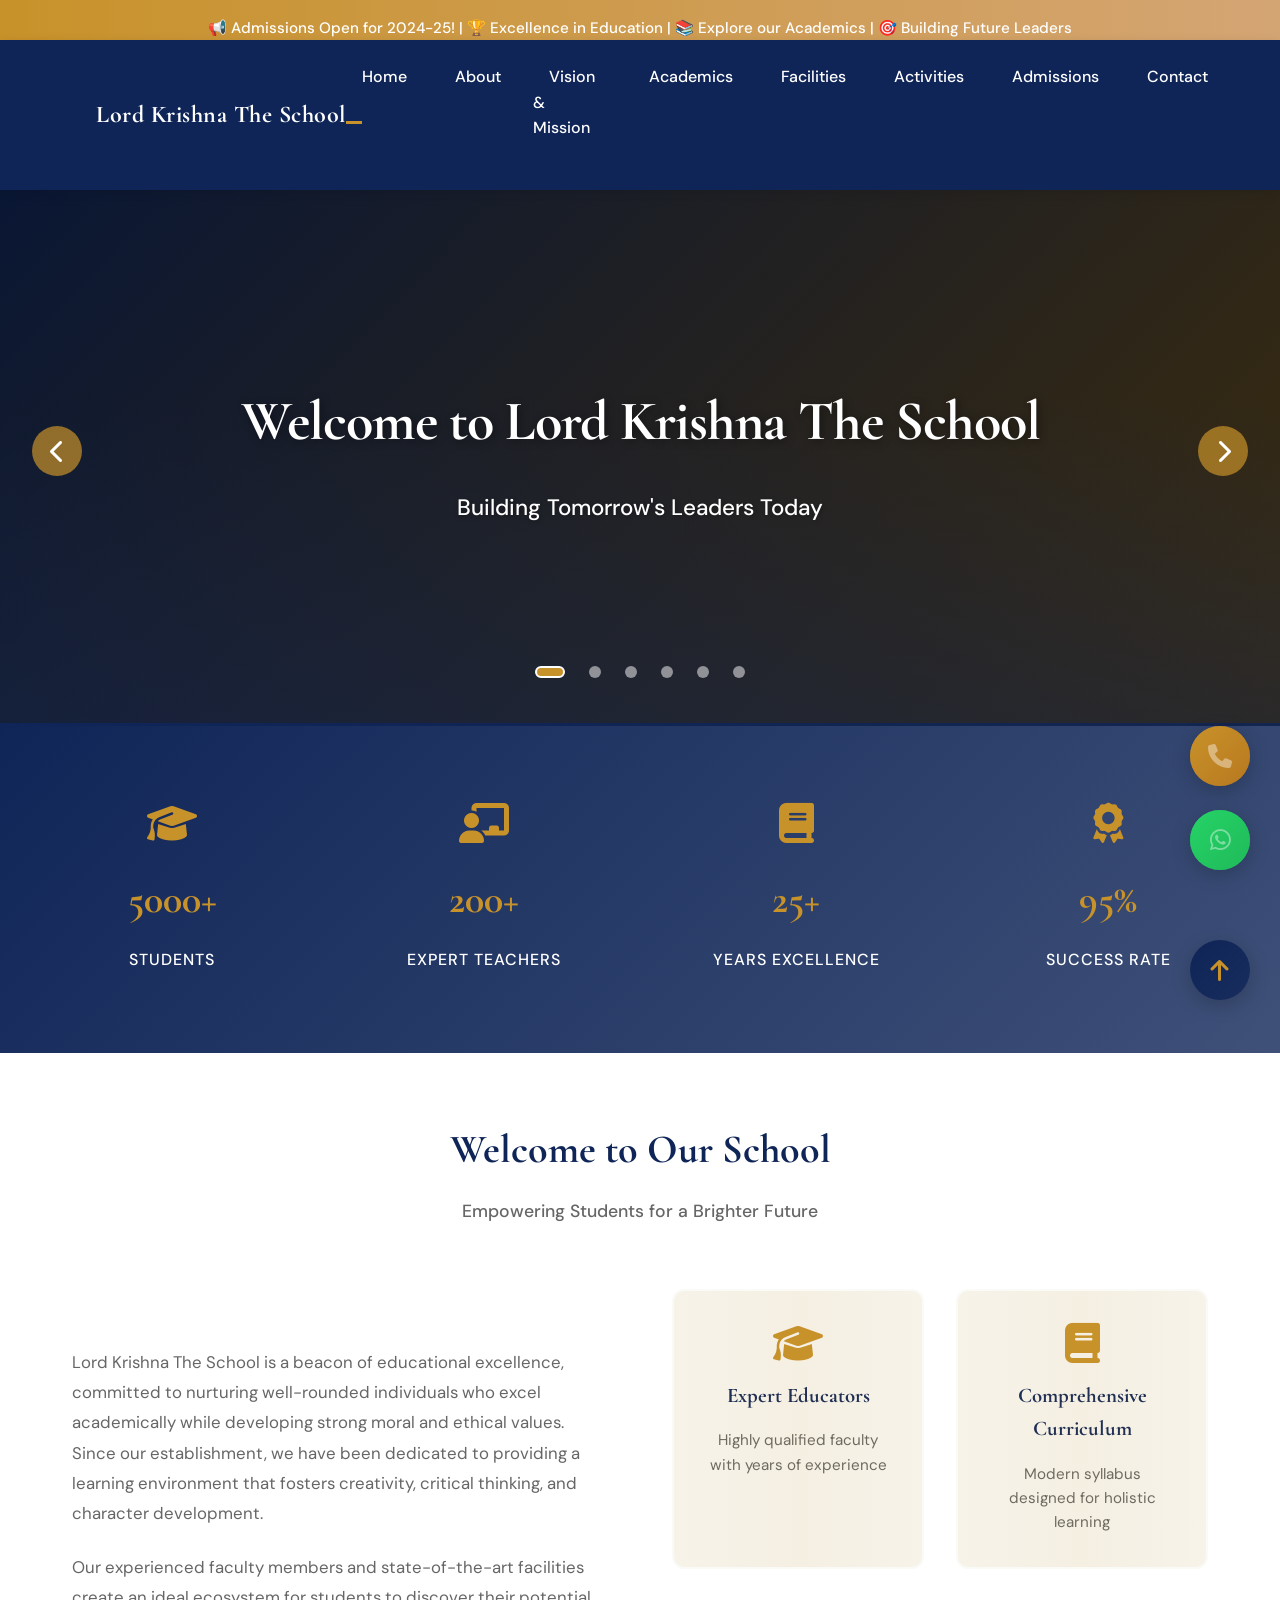
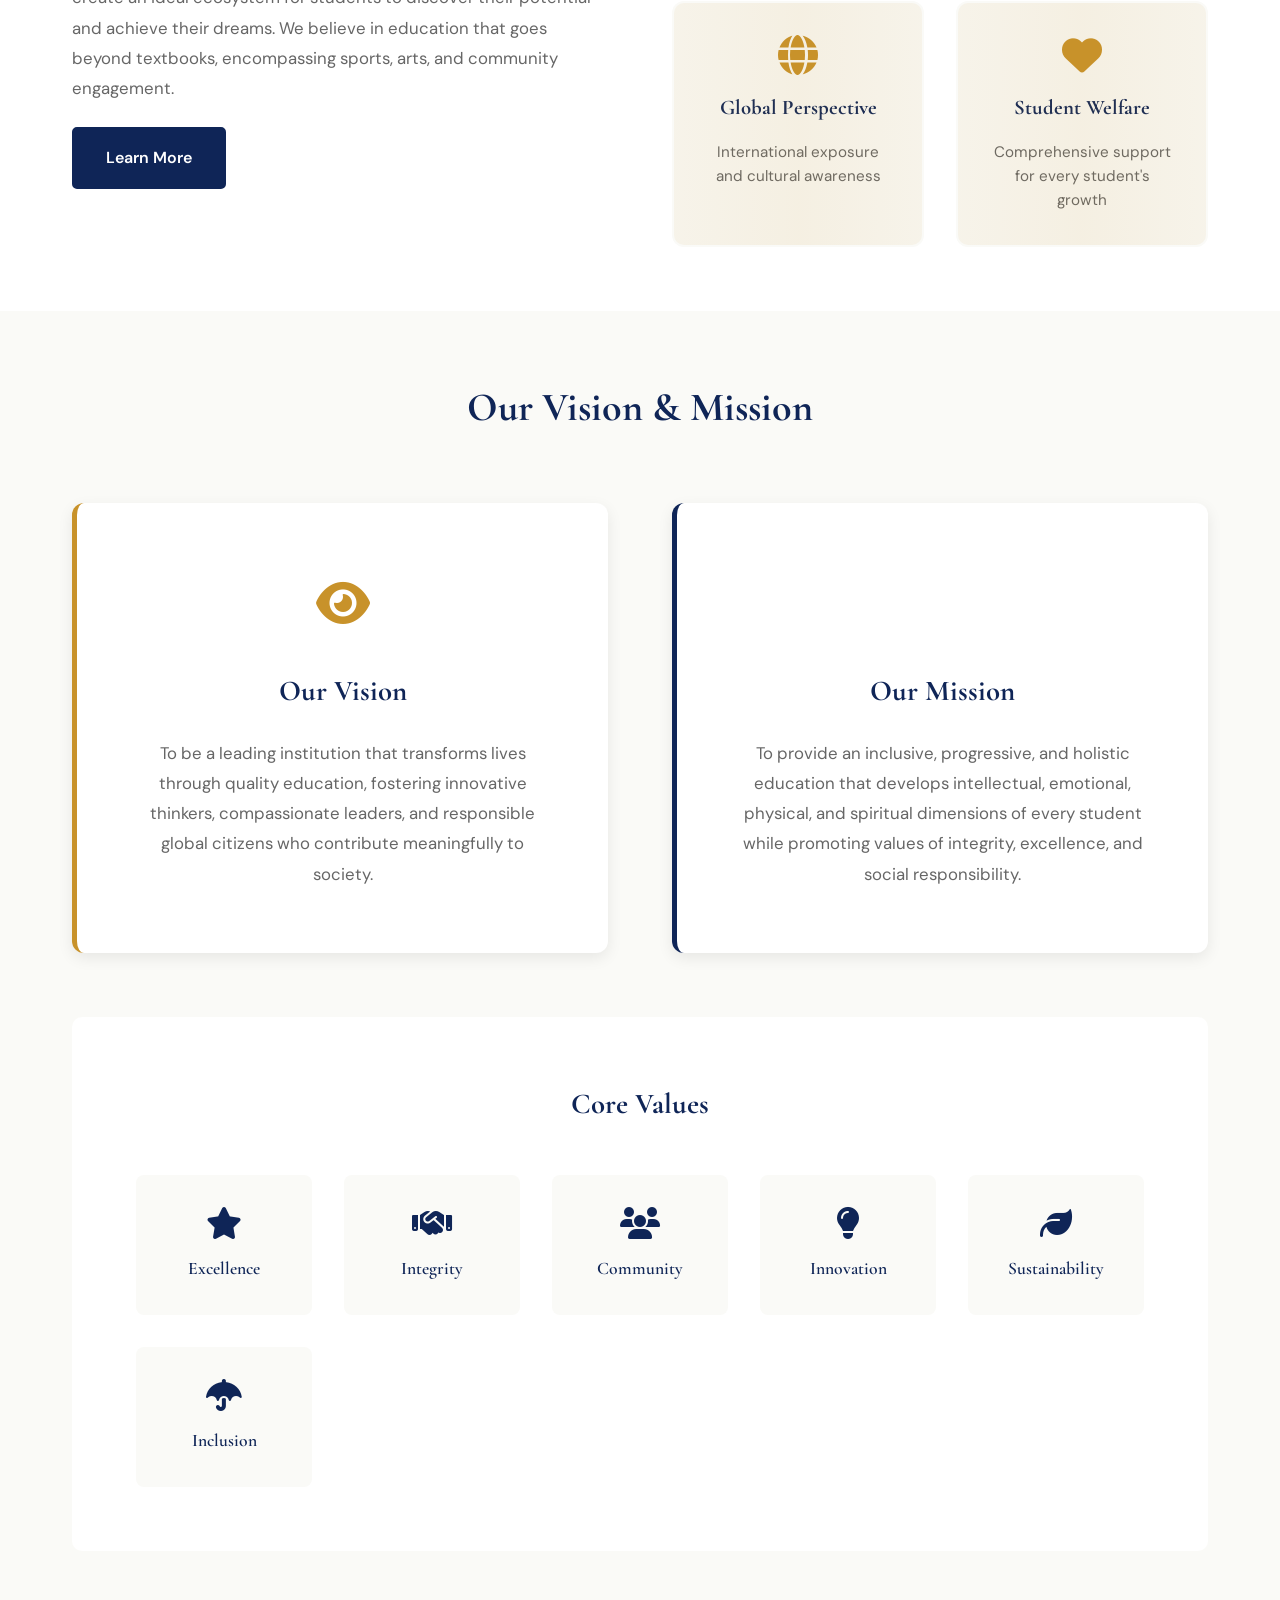
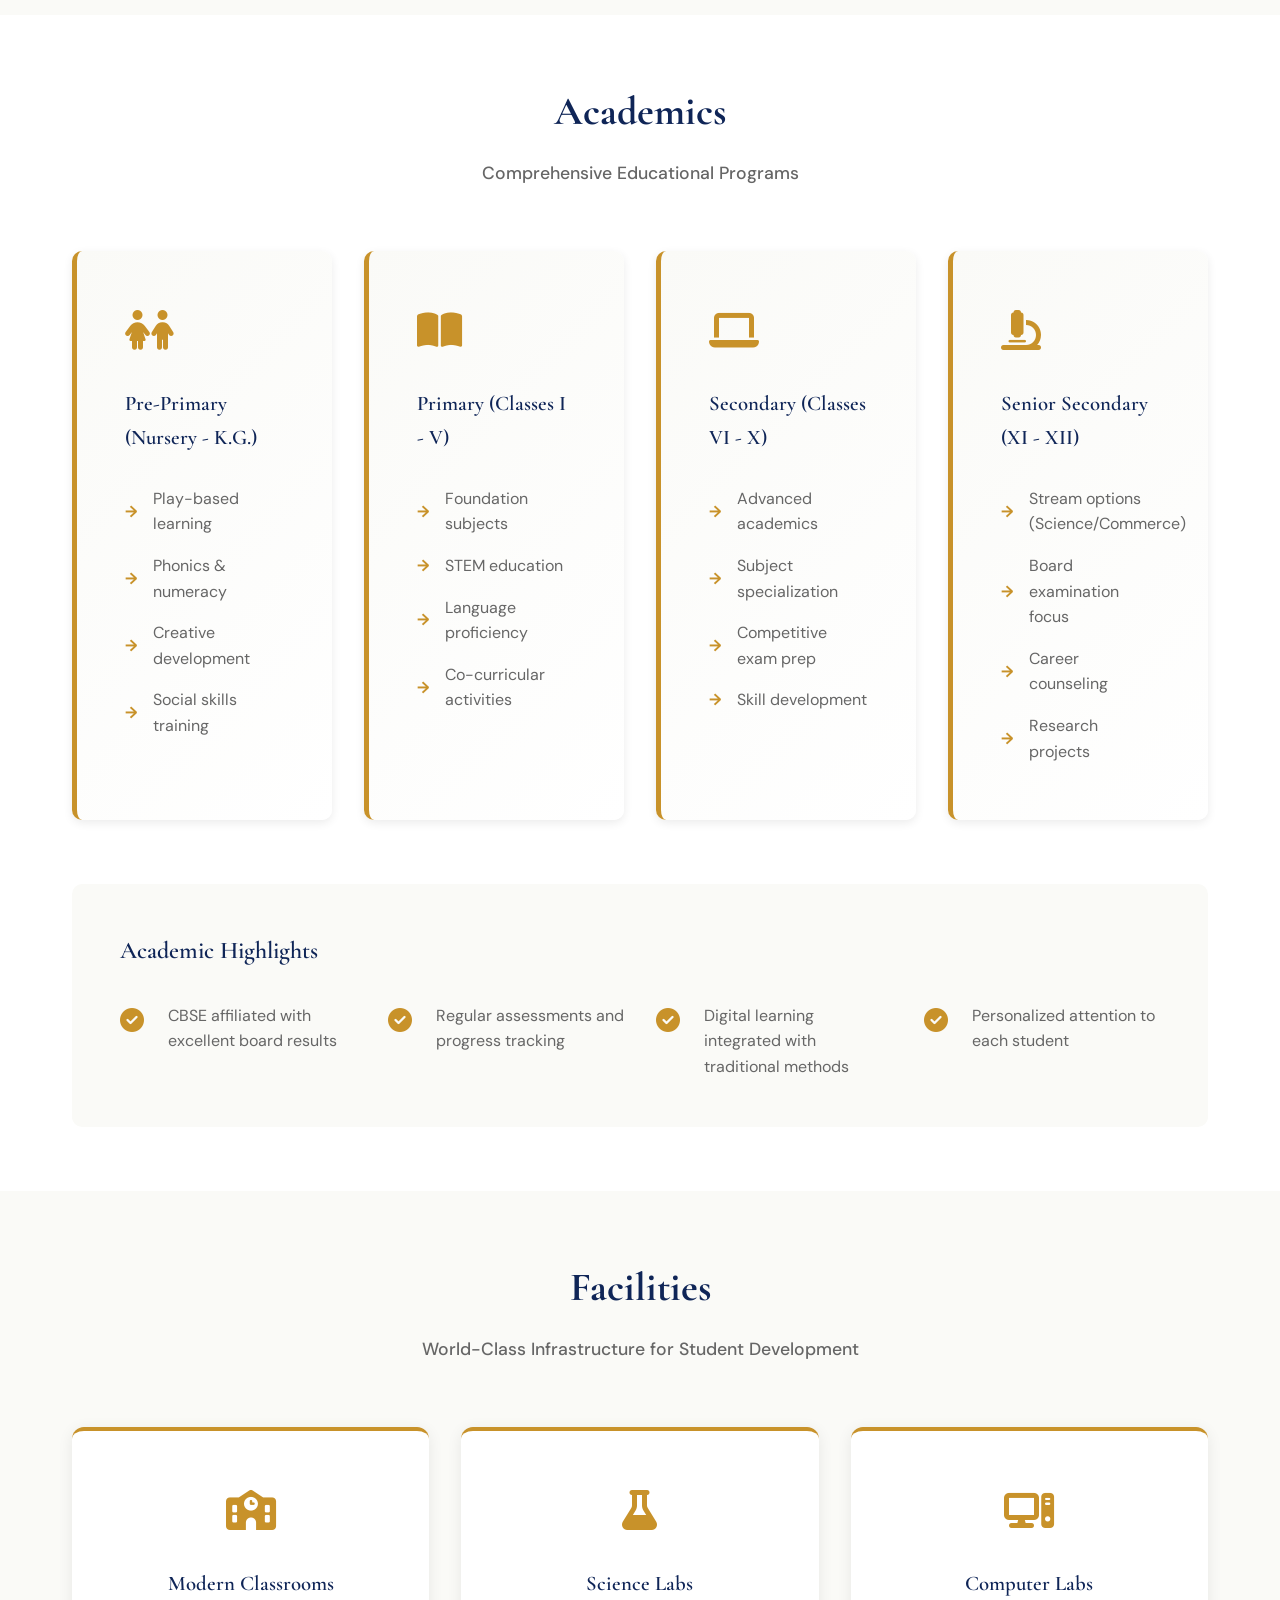
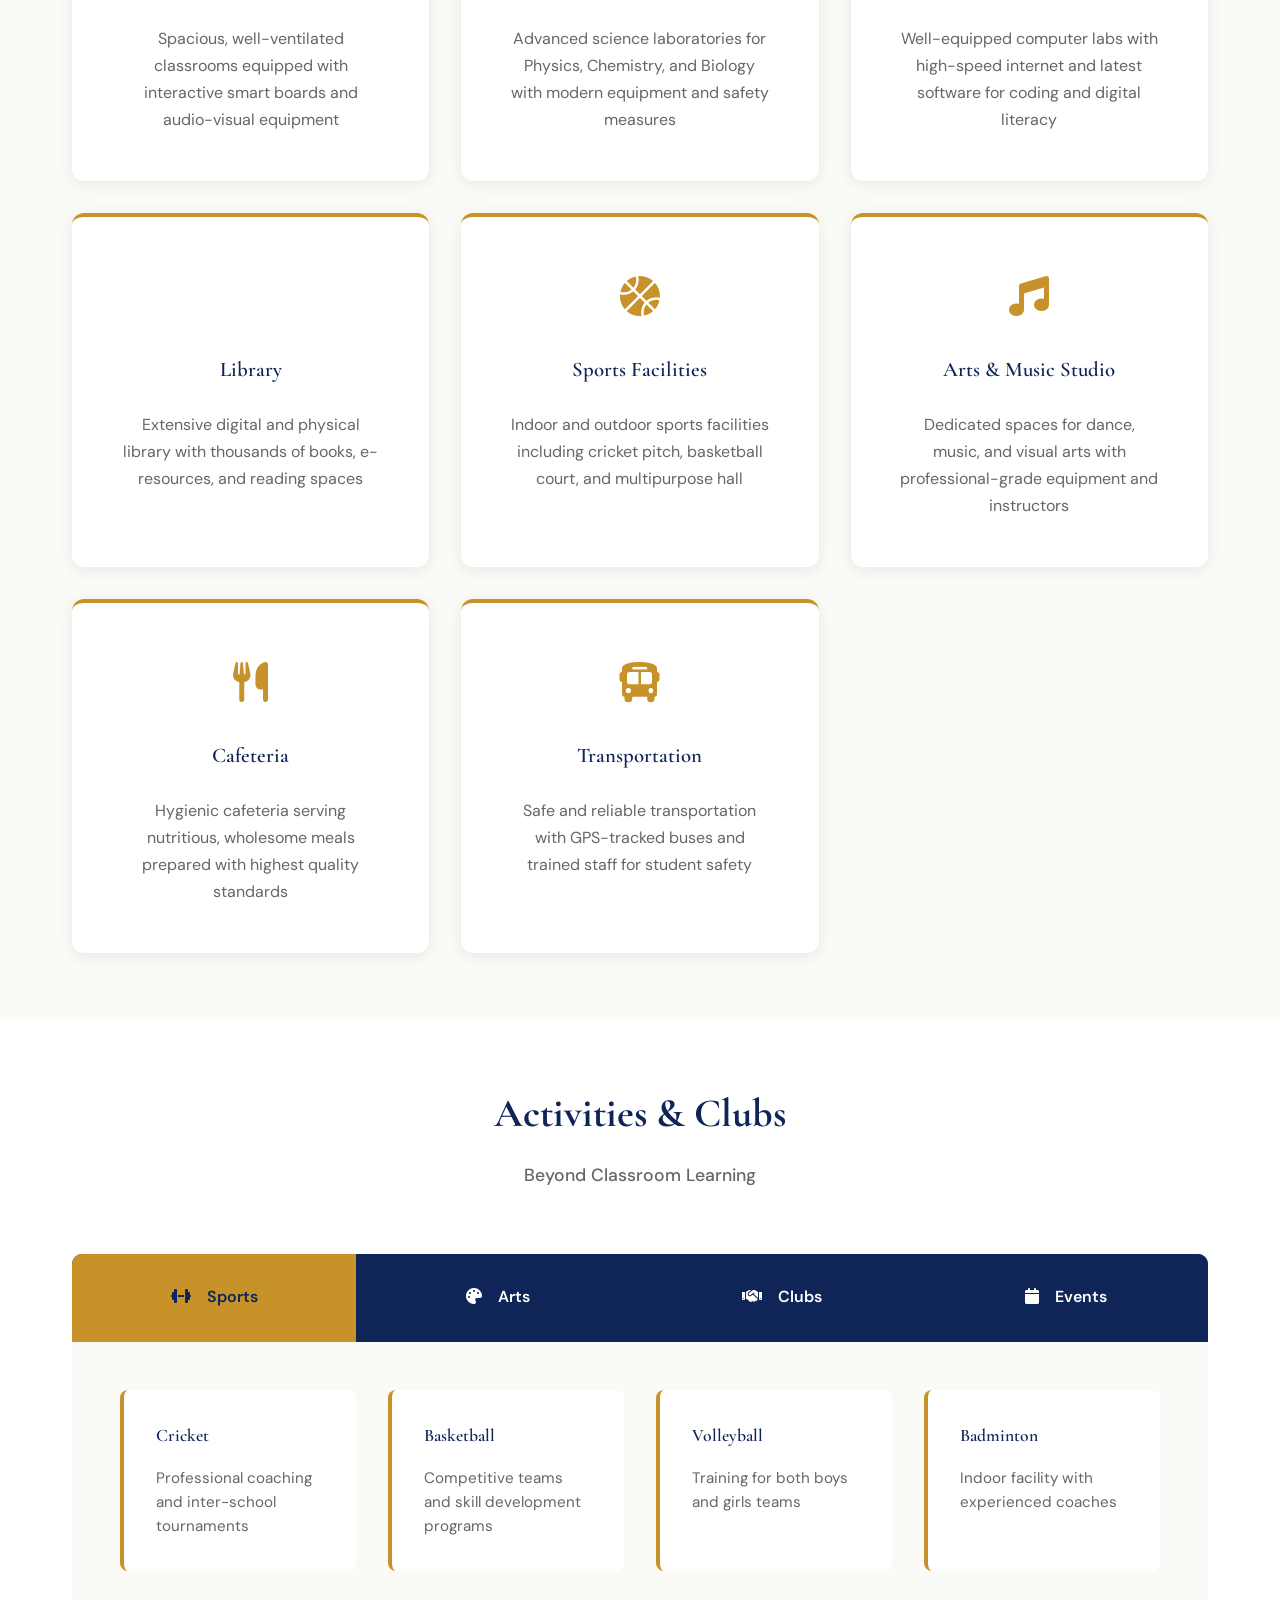
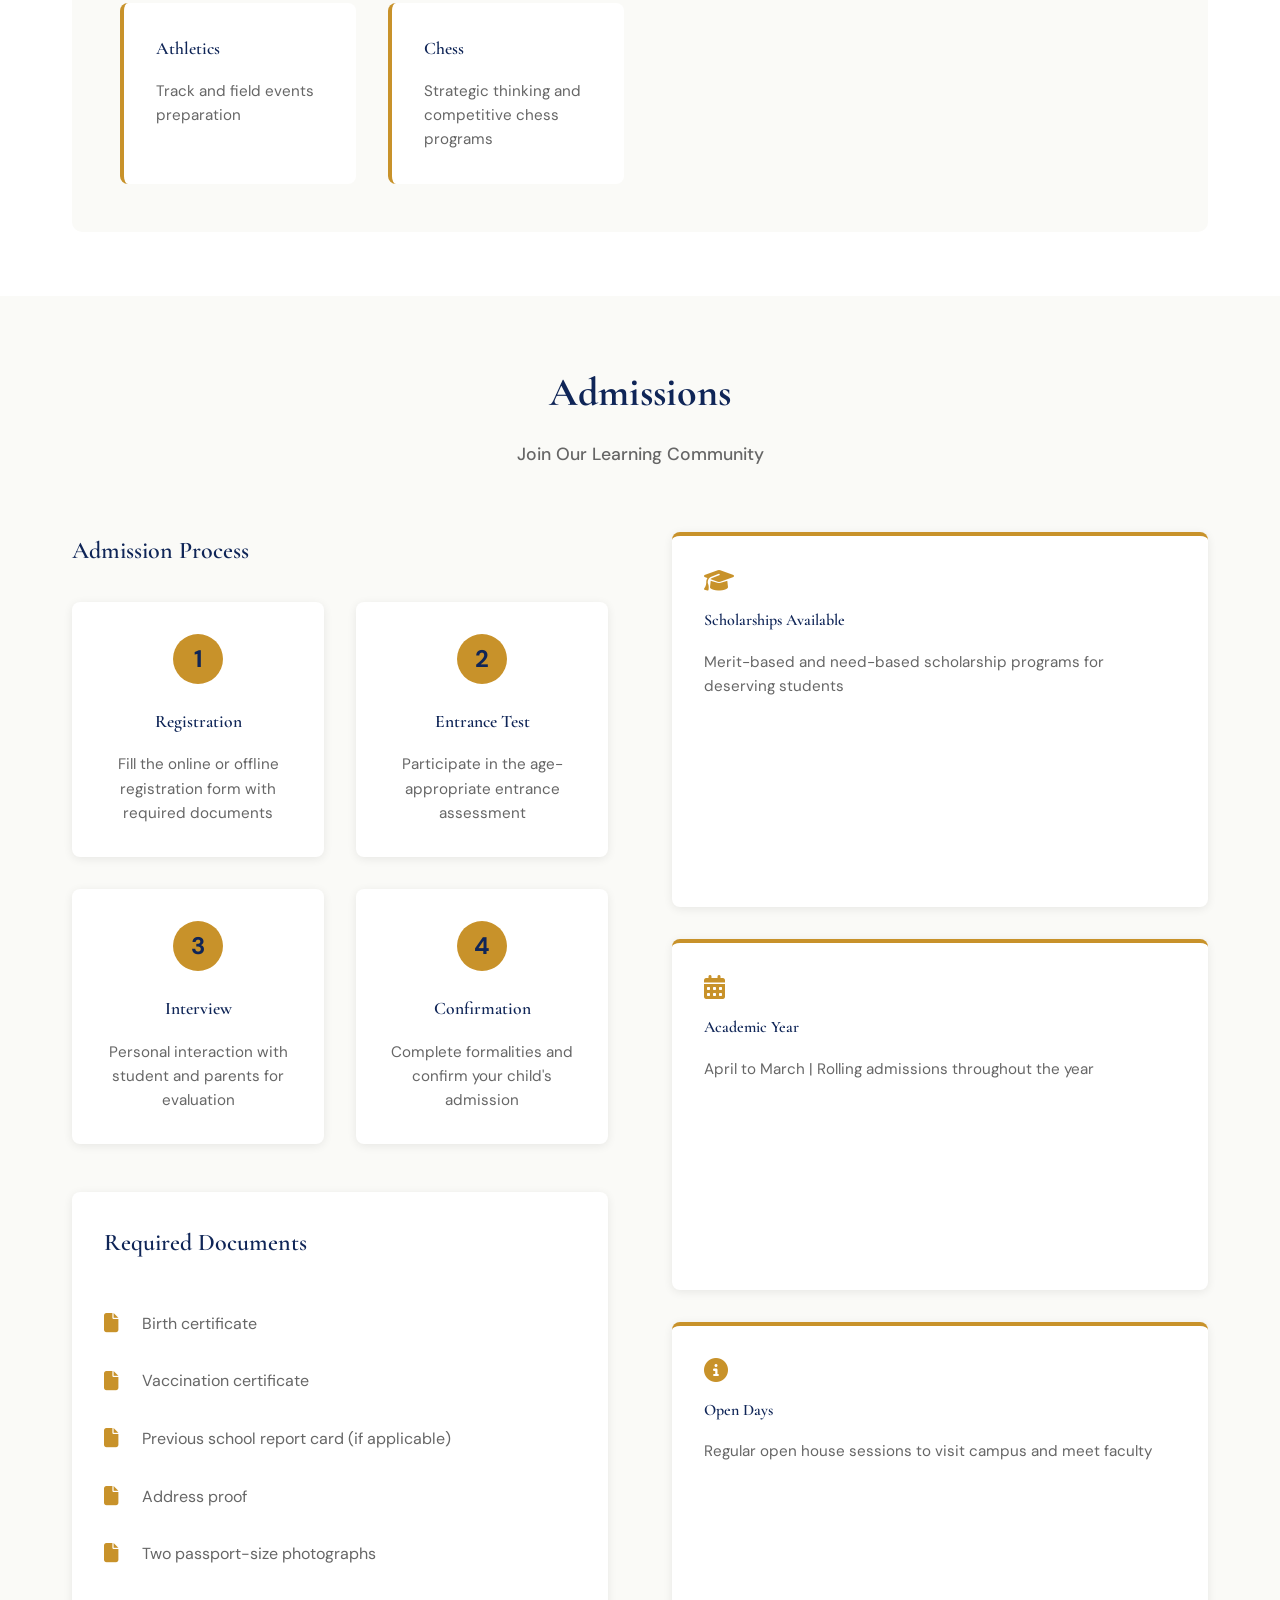
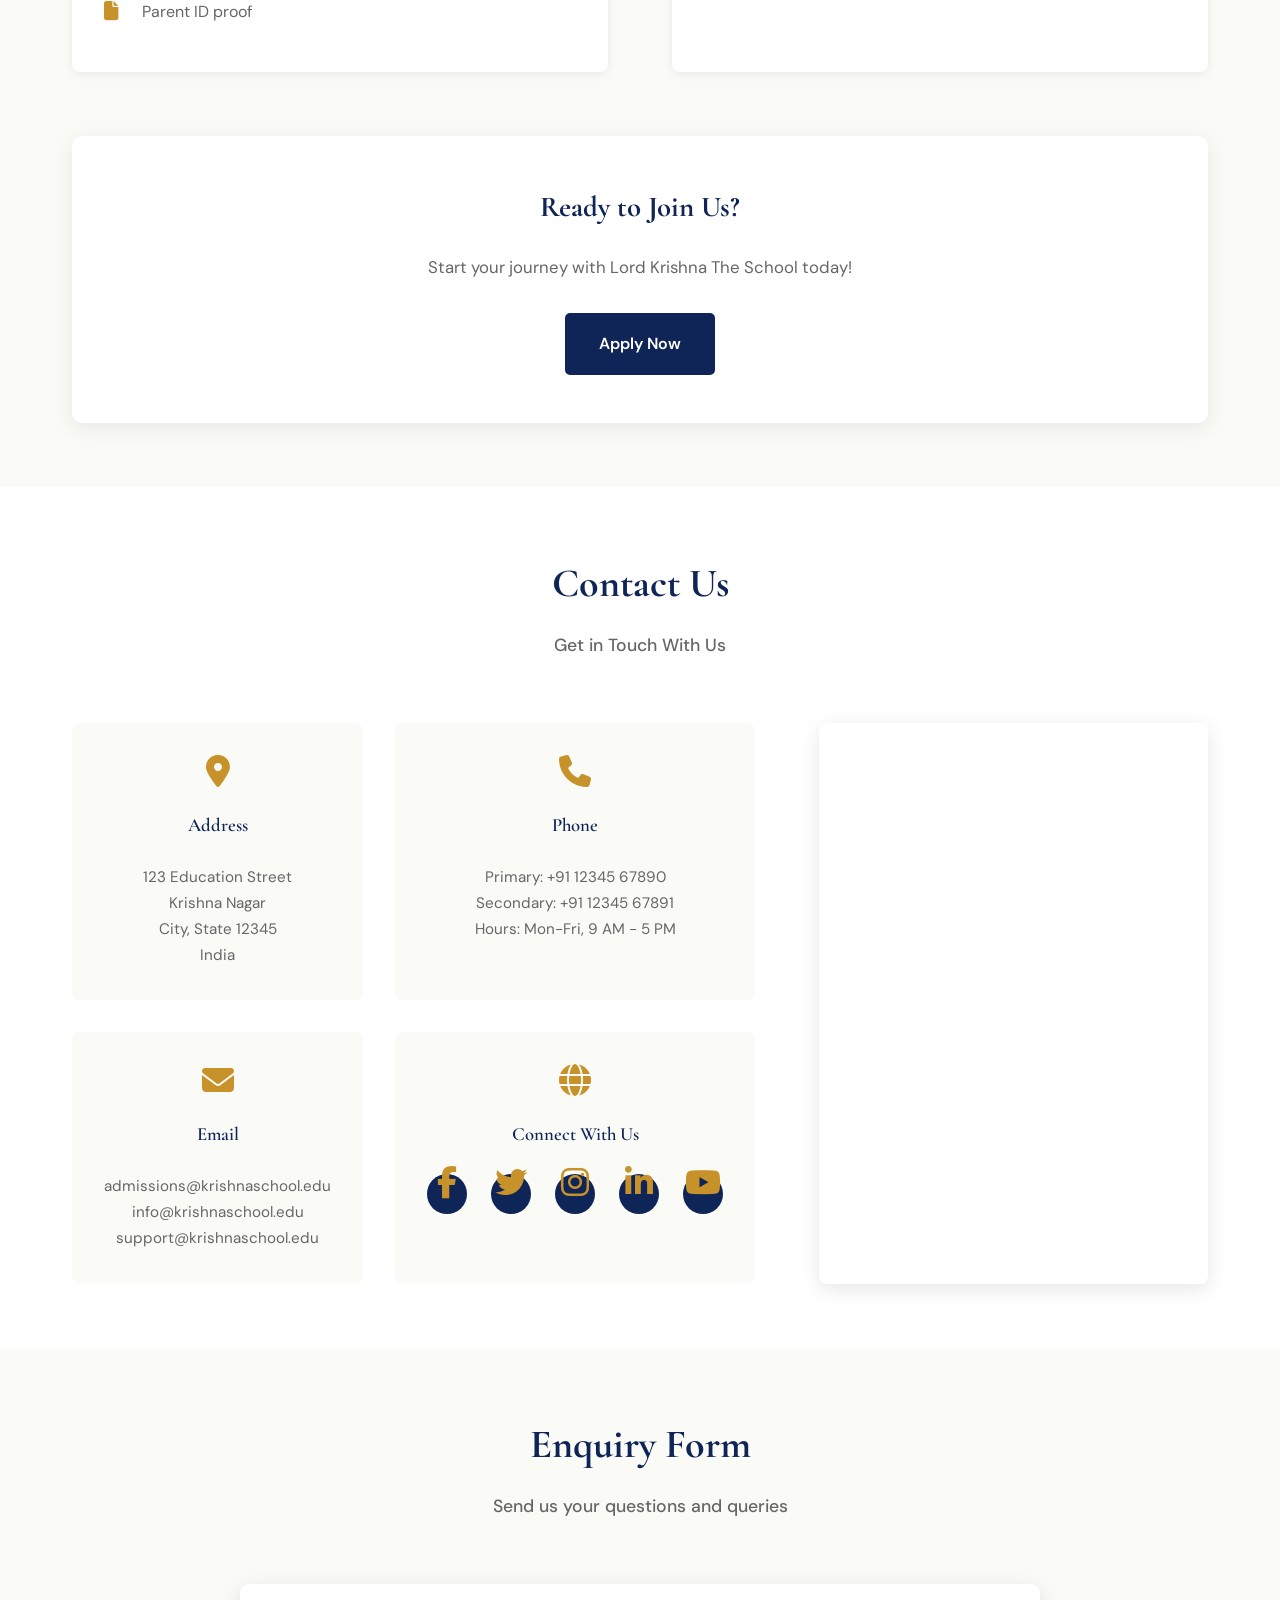
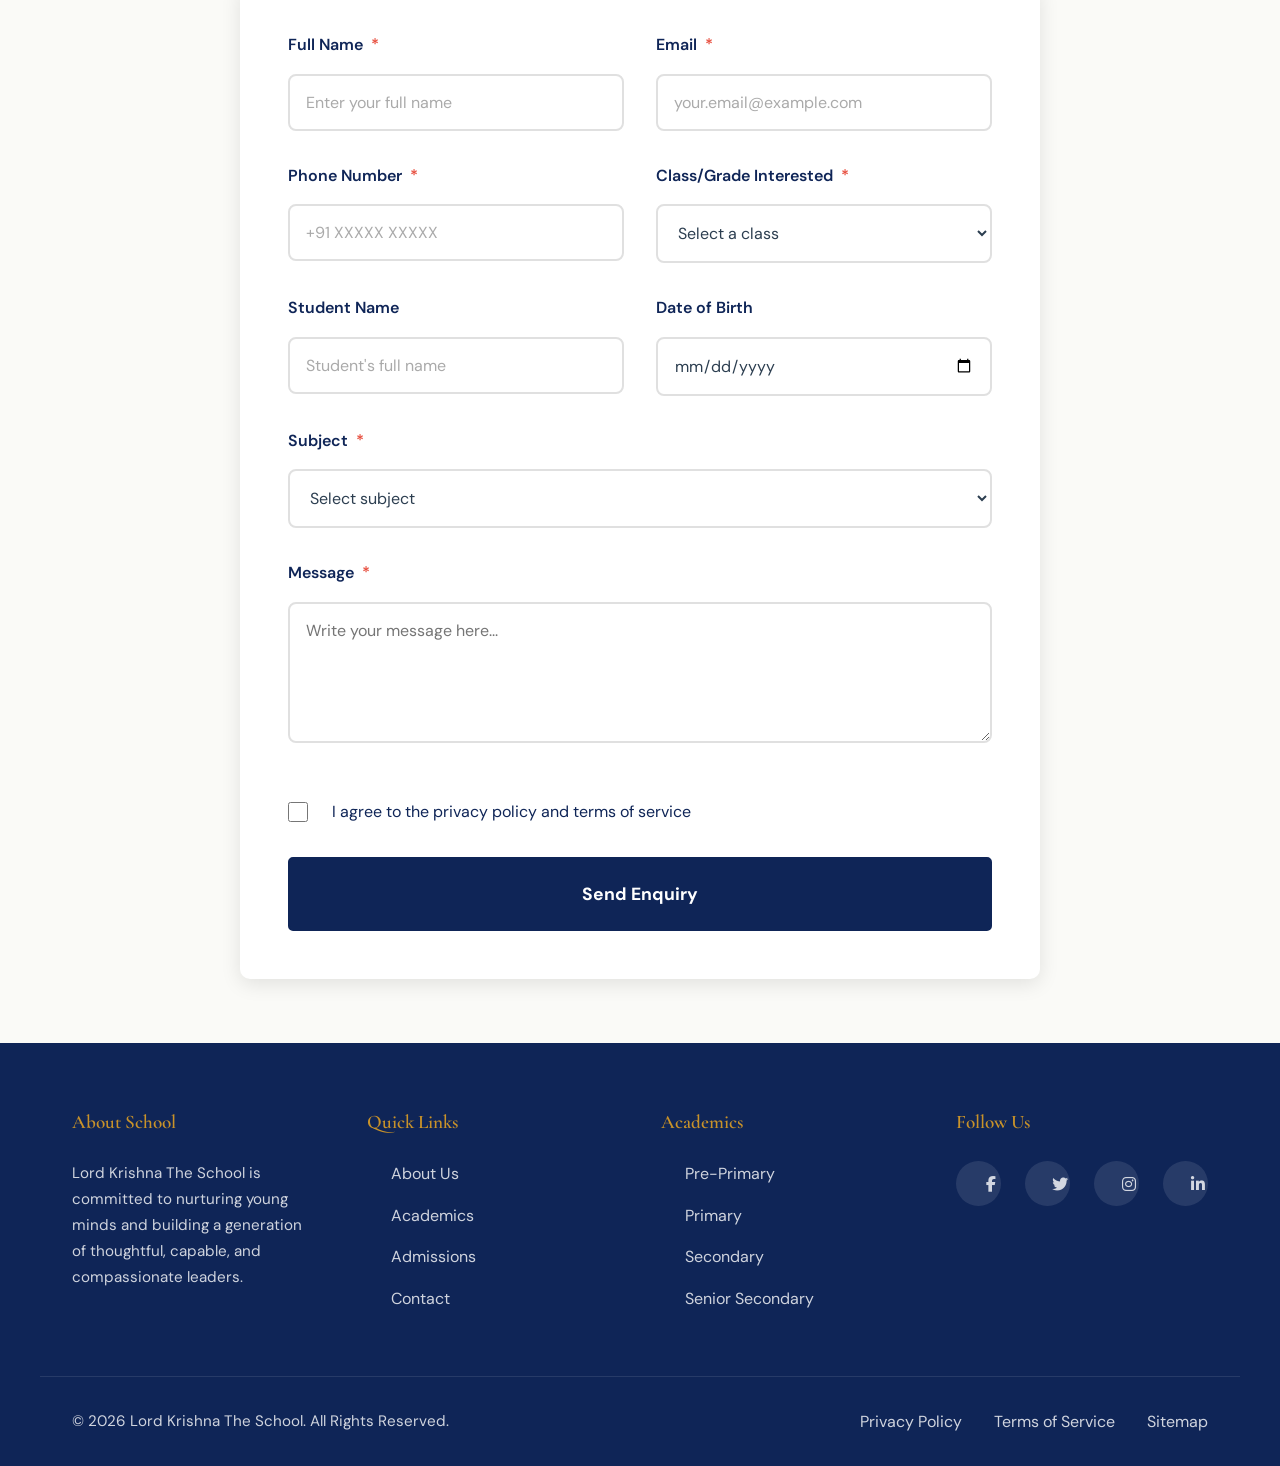
==== index.html @ 3552a49c "Add files via upload" ====
<!DOCTYPE html>
<html lang="en">
<head>
    <!-- Character Encoding & Viewport -->
    <meta charset="UTF-8">
    <meta name="viewport" content="width=device-width, initial-scale=1.0, maximum-scale=5.0, user-scalable=yes">
    
    <!-- Primary Meta Tags (SEO) -->
    <title>Lord Krishna The School | CBSE School Ghaziabad | Pre-Nursery to Class 10</title>
    <meta name="title" content="Lord Krishna The School | CBSE School Ghaziabad | Pre-Nursery to Class 10">
    <meta name="description" content="Lord Krishna The School in Shahpur Bamheta, Ghaziabad. Premier CBSE pattern school offering holistic education from Pre-Nursery to Class 10. Excellence in academics, sports, and character development. Contact: 9810538949">
    <meta name="keywords" content="CBSE school Ghaziabad, school in Ghaziabad, Pre-Nursery school, primary school, secondary school, best school Ghaziabad, Shahpur Bamheta school, Lord Krishna School">
    <meta name="author" content="Lord Krishna The School">
    <meta name="copyright" content="Lord Krishna The School - All Rights Reserved">
    
    <!-- Open Graph / Facebook Meta Tags -->
    <meta property="og:type" content="website">
    <meta property="og:url" content="https://yourdomain.com/">
    <meta property="og:title" content="Lord Krishna The School | CBSE School Ghaziabad">
    <meta property="og:description" content="A premier CBSE pattern school in Shahpur Bamheta, Ghaziabad offering holistic education from Pre-Nursery to Class 10. Excellence in academics, sports, and character development.">
    <meta property="og:image" content="https://yourdomain.com/images/school-preview.jpg">
    <meta property="og:image:alt" content="Lord Krishna The School Campus">
    <meta property="og:site_name" content="Lord Krishna The School">
    <meta property="og:locale" content="en_IN">
    
    <!-- Twitter Meta Tags -->
    <meta name="twitter:card" content="summary_large_image">
    <meta name="twitter:url" content="https://yourdomain.com/">
    <meta name="twitter:title" content="Lord Krishna The School | CBSE School Ghaziabad">
    <meta name="twitter:description" content="A premier CBSE pattern school in Ghaziabad offering holistic education from Pre-Nursery to Class 10.">
    <meta name="twitter:image" content="https://yourdomain.com/images/school-preview.jpg">
    <meta name="twitter:image:alt" content="Lord Krishna The School Campus">
    <meta name="twitter:creator" content="@SchoolTwitterHandle">
    
    <!-- Canonical URL -->
    <link rel="canonical" href="https://yourdomain.com/">
    
    <!-- Additional SEO & Meta Tags -->
    <meta name="robots" content="index, follow, max-image-preview:large, max-snippet:-1, max-video-preview:-1">
    <meta name="language" content="English">
    <meta name="revisit-after" content="7 days">
    <meta name="distribution" content="global">
    <meta name="rating" content="general">
    <meta name="theme-color" content="#0f2557">
    <meta name="mobile-web-app-capable" content="yes">
    <meta name="apple-mobile-web-app-capable" content="yes">
    <meta name="apple-mobile-web-app-status-bar-style" content="black-translucent">
    <meta name="apple-mobile-web-app-title" content="Lord Krishna School">
    
    <!-- Contact Information (Schema-like) -->
    <meta name="contact" content="9810538949">
    <meta name="address" content="Shahpur Bamheta, Ghaziabad">
    <meta name="geo.region" content="IN-UP">
    <meta name="geo.placename" content="Ghaziabad">
    <meta name="geo.position" content="28.6692;77.6065">
    
    <!-- Google Fonts -->
    <link href="https://fonts.googleapis.com/css2?family=Cormorant+Garamond:wght@400;500;600;700&family=DM+Sans:wght@400;500;700&display=swap" rel="stylesheet">
    
    <!-- Font Awesome 6 -->
    <link rel="stylesheet" href="https://cdnjs.cloudflare.com/ajax/libs/font-awesome/6.4.0/css/all.min.css">
    
    <!-- External CSS -->
    <link rel="stylesheet" href="style.css">
</head>
<body>
    <!-- HEADER -->
    <header class="header">
        <div class="header-container">
            <div class="logo">
                <i class="fas fa-Om"></i>
                <h1>Lord Krishna The School</h1>
            </div>
            
            <nav class="nav">
                <button class="hamburger" id="hamburger">
                    <i class="fas fa-bars"></i>
                </button>
                <ul class="nav-list">
                    <li><a href="#home" class="nav-link">Home</a></li>
                    <li><a href="#about" class="nav-link">About</a></li>
                    <li><a href="#vision" class="nav-link">Vision & Mission</a></li>
                    <li><a href="#academics" class="nav-link">Academics</a></li>
                    <li><a href="#facilities" class="nav-link">Facilities</a></li>
                    <li><a href="#activities" class="nav-link">Activities</a></li>
                    <li><a href="#admissions" class="nav-link">Admissions</a></li>
                    <li><a href="#contact" class="nav-link">Contact</a></li>
                </ul>
            </nav>
        </div>
    </header>

    <!-- HERO CAROUSEL -->
    <section class="hero" id="home">
        <div class="carousel-container">
            <div class="carousel-wrapper">
                <div class="carousel-track">
                    <div class="carousel-slide active" style="background-image: url('https://images.unsplash.com/photo-1427504494785-cdanidf3c01d?w=1200&h=600&fit=crop');">
                        <div class="slide-content">
                            <h2>Welcome to Lord Krishna The School</h2>
                            <p>Building Tomorrow's Leaders Today</p>
                        </div>
                    </div>
                    <div class="carousel-slide" style="background-image: url('https://images.unsplash.com/photo-1503676260728-1aa3641eee98?w=1200&h=600&fit=crop');">
                        <div class="slide-content">
                            <h2>Excellence in Education</h2>
                            <p>Inspiring Minds, Nurturing Souls</p>
                        </div>
                    </div>
                    <div class="carousel-slide" style="background-image: url('https://images.unsplash.com/photo-1516979187457-637abb4f9353?w=1200&h=600&fit=crop');">
                        <div class="slide-content">
                            <h2>Holistic Development</h2>
                            <p>Academics, Arts & Athletics</p>
                        </div>
                    </div>
                    <div class="carousel-slide" style="background-image: url('https://images.unsplash.com/photo-1523580494863-6f3031224c94?w=1200&h=600&fit=crop');">
                        <div class="slide-content">
                            <h2>State-of-the-Art Facilities</h2>
                            <p>Modern Learning Environments</p>
                        </div>
                    </div>
                    <div class="carousel-slide" style="background-image: url('https://images.unsplash.com/photo-1509042239860-f550ce710b93?w=1200&h=600&fit=crop');">
                        <div class="slide-content">
                            <h2>Community & Values</h2>
                            <p>Character Building & Leadership</p>
                        </div>
                    </div>
                    <div class="carousel-slide" style="background-image: url('https://images.unsplash.com/photo-1552664730-d307ca884978?w=1200&h=600&fit=crop');">
                        <div class="slide-content">
                            <h2>Cultural Excellence</h2>
                            <p>Celebrating Diversity & Heritage</p>
                        </div>
                    </div>
                </div>
            </div>

            <!-- Carousel Controls -->
            <button class="carousel-control prev" id="prev-slide">
                <i class="fas fa-chevron-left"></i>
            </button>
            <button class="carousel-control next" id="next-slide">
                <i class="fas fa-chevron-right"></i>
            </button>

            <!-- Carousel Indicators -->
            <div class="carousel-indicators">
                <button class="indicator active" data-slide="0"></button>
                <button class="indicator" data-slide="1"></button>
                <button class="indicator" data-slide="2"></button>
                <button class="indicator" data-slide="3"></button>
                <button class="indicator" data-slide="4"></button>
                <button class="indicator" data-slide="5"></button>
            </div>
        </div>
    </section>

    <!-- STATS BAR -->
    <section class="stats-bar">
        <div class="stats-container">
            <div class="stat-item">
                <i class="fas fa-graduation-cap"></i>
                <span class="stat-number">5000+</span>
                <span class="stat-label">Students</span>
            </div>
            <div class="stat-item">
                <i class="fas fa-chalkboard-user"></i>
                <span class="stat-number">200+</span>
                <span class="stat-label">Expert Teachers</span>
            </div>
            <div class="stat-item">
                <i class="fas fa-book"></i>
                <span class="stat-number">25+</span>
                <span class="stat-label">Years Excellence</span>
            </div>
            <div class="stat-item">
                <i class="fas fa-award"></i>
                <span class="stat-number">95%</span>
                <span class="stat-label">Success Rate</span>
            </div>
        </div>
    </section>

    <!-- WELCOME/ABOUT SECTION -->
    <section class="about" id="about">
        <div class="container">
            <div class="section-header">
                <h2>Welcome to Our School</h2>
                <p class="subtitle">Empowering Students for a Brighter Future</p>
            </div>
            
            <div class="about-content">
                <div class="about-text">
                    <p>
                        Lord Krishna The School is a beacon of educational excellence, committed to nurturing well-rounded individuals 
                        who excel academically while developing strong moral and ethical values. Since our establishment, we have been 
                        dedicated to providing a learning environment that fosters creativity, critical thinking, and character development.
                    </p>
                    <p>
                        Our experienced faculty members and state-of-the-art facilities create an ideal ecosystem for students to discover 
                        their potential and achieve their dreams. We believe in education that goes beyond textbooks, encompassing sports, 
                        arts, and community engagement.
                    </p>
                    <a href="#admissions" class="btn btn-primary">Learn More</a>
                </div>
                
                <div class="about-features">
                    <div class="feature">
                        <i class="fas fa-graduation-cap"></i>
                        <h3>Expert Educators</h3>
                        <p>Highly qualified faculty with years of experience</p>
                    </div>
                    <div class="feature">
                        <i class="fas fa-book"></i>
                        <h3>Comprehensive Curriculum</h3>
                        <p>Modern syllabus designed for holistic learning</p>
                    </div>
                    <div class="feature">
                        <i class="fas fa-globe"></i>
                        <h3>Global Perspective</h3>
                        <p>International exposure and cultural awareness</p>
                    </div>
                    <div class="feature">
                        <i class="fas fa-heart"></i>
                        <h3>Student Welfare</h3>
                        <p>Comprehensive support for every student's growth</p>
                    </div>
                </div>
            </div>
        </div>
    </section>

    <!-- VISION & MISSION SECTION -->
    <section class="vision-mission" id="vision">
        <div class="container">
            <h2 class="section-title">Our Vision & Mission</h2>
            
            <div class="vm-cards">
                <div class="vm-card vision">
                    <div class="vm-icon">
                        <i class="fas fa-eye"></i>
                    </div>
                    <h3>Our Vision</h3>
                    <p>
                        To be a leading institution that transforms lives through quality education, fostering innovative thinkers, 
                        compassionate leaders, and responsible global citizens who contribute meaningfully to society.
                    </p>
                </div>

                <div class="vm-card mission">
                    <div class="vm-icon">
                        <i class="fas fa-target"></i>
                    </div>
                    <h3>Our Mission</h3>
                    <p>
                        To provide an inclusive, progressive, and holistic education that develops intellectual, emotional, physical, 
                        and spiritual dimensions of every student while promoting values of integrity, excellence, and social responsibility.
                    </p>
                </div>
            </div>

            <div class="values">
                <h3>Core Values</h3>
                <div class="values-grid">
                    <div class="value-item">
                        <i class="fas fa-star"></i>
                        <h4>Excellence</h4>
                    </div>
                    <div class="value-item">
                        <i class="fas fa-handshake"></i>
                        <h4>Integrity</h4>
                    </div>
                    <div class="value-item">
                        <i class="fas fa-users"></i>
                        <h4>Community</h4>
                    </div>
                    <div class="value-item">
                        <i class="fas fa-lightbulb"></i>
                        <h4>Innovation</h4>
                    </div>
                    <div class="value-item">
                        <i class="fas fa-leaf"></i>
                        <h4>Sustainability</h4>
                    </div>
                    <div class="value-item">
                        <i class="fas fa-umbrella"></i>
                        <h4>Inclusion</h4>
                    </div>
                </div>
            </div>
        </div>
    </section>

    <!-- ACADEMICS SECTION -->
    <section class="academics" id="academics">
        <div class="container">
            <div class="section-header">
                <h2>Academics</h2>
                <p class="subtitle">Comprehensive Educational Programs</p>
            </div>

            <div class="academics-grid">
                <div class="academic-card">
                    <div class="card-icon">
                        <i class="fas fa-children"></i>
                    </div>
                    <h3>Pre-Primary (Nursery - K.G.)</h3>
                    <ul>
                        <li>Play-based learning</li>
                        <li>Phonics & numeracy</li>
                        <li>Creative development</li>
                        <li>Social skills training</li>
                    </ul>
                </div>

                <div class="academic-card">
                    <div class="card-icon">
                        <i class="fas fa-book-open"></i>
                    </div>
                    <h3>Primary (Classes I - V)</h3>
                    <ul>
                        <li>Foundation subjects</li>
                        <li>STEM education</li>
                        <li>Language proficiency</li>
                        <li>Co-curricular activities</li>
                    </ul>
                </div>

                <div class="academic-card">
                    <div class="card-icon">
                        <i class="fas fa-laptop"></i>
                    </div>
                    <h3>Secondary (Classes VI - X)</h3>
                    <ul>
                        <li>Advanced academics</li>
                        <li>Subject specialization</li>
                        <li>Competitive exam prep</li>
                        <li>Skill development</li>
                    </ul>
                </div>

                <div class="academic-card">
                    <div class="card-icon">
                        <i class="fas fa-microscope"></i>
                    </div>
                    <h3>Senior Secondary (XI - XII)</h3>
                    <ul>
                        <li>Stream options (Science/Commerce)</li>
                        <li>Board examination focus</li>
                        <li>Career counseling</li>
                        <li>Research projects</li>
                    </ul>
                </div>
            </div>

            <div class="academics-highlights">
                <h3>Academic Highlights</h3>
                <div class="highlights">
                    <div class="highlight">
                        <i class="fas fa-check-circle"></i>
                        <p>CBSE affiliated with excellent board results</p>
                    </div>
                    <div class="highlight">
                        <i class="fas fa-check-circle"></i>
                        <p>Regular assessments and progress tracking</p>
                    </div>
                    <div class="highlight">
                        <i class="fas fa-check-circle"></i>
                        <p>Digital learning integrated with traditional methods</p>
                    </div>
                    <div class="highlight">
                        <i class="fas fa-check-circle"></i>
                        <p>Personalized attention to each student</p>
                    </div>
                </div>
            </div>
        </div>
    </section>

    <!-- FACILITIES SECTION -->
    <section class="facilities" id="facilities">
        <div class="container">
            <div class="section-header">
                <h2>Facilities</h2>
                <p class="subtitle">World-Class Infrastructure for Student Development</p>
            </div>

            <div class="facilities-grid">
                <div class="facility-card">
                    <div class="facility-icon">
                        <i class="fas fa-school"></i>
                    </div>
                    <h3>Modern Classrooms</h3>
                    <p>Spacious, well-ventilated classrooms equipped with interactive smart boards and audio-visual equipment</p>
                </div>

                <div class="facility-card">
                    <div class="facility-icon">
                        <i class="fas fa-flask"></i>
                    </div>
                    <h3>Science Labs</h3>
                    <p>Advanced science laboratories for Physics, Chemistry, and Biology with modern equipment and safety measures</p>
                </div>

                <div class="facility-card">
                    <div class="facility-icon">
                        <i class="fas fa-computer"></i>
                    </div>
                    <h3>Computer Labs</h3>
                    <p>Well-equipped computer labs with high-speed internet and latest software for coding and digital literacy</p>
                </div>

                <div class="facility-card">
                    <div class="facility-icon">
                        <i class="fas fa-library"></i>
                    </div>
                    <h3>Library</h3>
                    <p>Extensive digital and physical library with thousands of books, e-resources, and reading spaces</p>
                </div>

                <div class="facility-card">
                    <div class="facility-icon">
                        <i class="fas fa-basketball"></i>
                    </div>
                    <h3>Sports Facilities</h3>
                    <p>Indoor and outdoor sports facilities including cricket pitch, basketball court, and multipurpose hall</p>
                </div>

                <div class="facility-card">
                    <div class="facility-icon">
                        <i class="fas fa-music"></i>
                    </div>
                    <h3>Arts & Music Studio</h3>
                    <p>Dedicated spaces for dance, music, and visual arts with professional-grade equipment and instructors</p>
                </div>

                <div class="facility-card">
                    <div class="facility-icon">
                        <i class="fas fa-utensils"></i>
                    </div>
                    <h3>Cafeteria</h3>
                    <p>Hygienic cafeteria serving nutritious, wholesome meals prepared with highest quality standards</p>
                </div>

                <div class="facility-card">
                    <div class="facility-icon">
                        <i class="fas fa-bus"></i>
                    </div>
                    <h3>Transportation</h3>
                    <p>Safe and reliable transportation with GPS-tracked buses and trained staff for student safety</p>
                </div>
            </div>
        </div>
    </section>

    <!-- ACTIVITIES SECTION -->
    <section class="activities" id="activities">
        <div class="container">
            <div class="section-header">
                <h2>Activities & Clubs</h2>
                <p class="subtitle">Beyond Classroom Learning</p>
            </div>

            <div class="activities-tabs">
                <div class="tabs-header">
                    <button class="tab-btn active" data-tab="sports">
                        <i class="fas fa-dumbbell"></i> Sports
                    </button>
                    <button class="tab-btn" data-tab="arts">
                        <i class="fas fa-palette"></i> Arts
                    </button>
                    <button class="tab-btn" data-tab="clubs">
                        <i class="fas fa-handshake"></i> Clubs
                    </button>
                    <button class="tab-btn" data-tab="events">
                        <i class="fas fa-calendar"></i> Events
                    </button>
                </div>

                <div class="tabs-content">
                    <div class="tab-panel active" id="sports">
                        <div class="activity-items">
                            <div class="activity-item">
                                <h4>Cricket</h4>
                                <p>Professional coaching and inter-school tournaments</p>
                            </div>
                            <div class="activity-item">
                                <h4>Basketball</h4>
                                <p>Competitive teams and skill development programs</p>
                            </div>
                            <div class="activity-item">
                                <h4>Volleyball</h4>
                                <p>Training for both boys and girls teams</p>
                            </div>
                            <div class="activity-item">
                                <h4>Badminton</h4>
                                <p>Indoor facility with experienced coaches</p>
                            </div>
                            <div class="activity-item">
                                <h4>Athletics</h4>
                                <p>Track and field events preparation</p>
                            </div>
                            <div class="activity-item">
                                <h4>Chess</h4>
                                <p>Strategic thinking and competitive chess programs</p>
                            </div>
                        </div>
                    </div>

                    <div class="tab-panel" id="arts">
                        <div class="activity-items">
                            <div class="activity-item">
                                <h4>Classical Dance</h4>
                                <p>Training in various classical forms and performances</p>
                            </div>
                            <div class="activity-item">
                                <h4>Contemporary Dance</h4>
                                <p>Modern dance movements and choreography</p>
                            </div>
                            <div class="activity-item">
                                <h4>Vocal Music</h4>
                                <p>Indian and Western vocal training</p>
                            </div>
                            <div class="activity-item">
                                <h4>Instrumental Music</h4>
                                <p>Learning traditional and modern instruments</p>
                            </div>
                            <div class="activity-item">
                                <h4>Visual Arts</h4>
                                <p>Painting, drawing, and sculpture workshops</p>
                            </div>
                            <div class="activity-item">
                                <h4>Theatre & Drama</h4>
                                <p>Stage performances and acting classes</p>
                            </div>
                        </div>
                    </div>

                    <div class="tab-panel" id="clubs">
                        <div class="activity-items">
                            <div class="activity-item">
                                <h4>Science Club</h4>
                                <p>Experiments, projects, and STEM activities</p>
                            </div>
                            <div class="activity-item">
                                <h4>Debate Society</h4>
                                <p>Public speaking and competitive debating</p>
                            </div>
                            <div class="activity-item">
                                <h4>Environmental Club</h4>
                                <p>Sustainability and eco-friendly initiatives</p>
                            </div>
                            <div class="activity-item">
                                <h4>Literary Club</h4>
                                <p>Reading, writing, and storytelling programs</p>
                            </div>
                            <div class="activity-item">
                                <h4>Coding Club</h4>
                                <p>Programming and web development training</p>
                            </div>
                            <div class="activity-item">
                                <h4>Photography Club</h4>
                                <p>Photography skills and digital media</p>
                            </div>
                        </div>
                    </div>

                    <div class="tab-panel" id="events">
                        <div class="activity-items">
                            <div class="activity-item">
                                <h4>Annual Sports Day</h4>
                                <p>Celebration of athletic achievements and competition</p>
                            </div>
                            <div class="activity-item">
                                <h4>Cultural Fest</h4>
                                <p>Showcasing diverse cultural talents and traditions</p>
                            </div>
                            <div class="activity-item">
                                <h4>Science Exhibition</h4>
                                <p>Display of innovative projects and experiments</p>
                            </div>
                            <div class="activity-item">
                                <h4>Foundation Day</h4>
                                <p>Celebrating school heritage and achievements</p>
                            </div>
                            <div class="activity-item">
                                <h4>Social Services</h4>
                                <p>Community outreach and service initiatives</p>
                            </div>
                            <div class="activity-item">
                                <h4>Educational Trips</h4>
                                <p>Field visits and experiential learning journeys</p>
                            </div>
                        </div>
                    </div>
                </div>
            </div>
        </div>
    </section>

    <!-- ADMISSIONS SECTION -->
    <section class="admissions" id="admissions">
        <div class="container">
            <div class="section-header">
                <h2>Admissions</h2>
                <p class="subtitle">Join Our Learning Community</p>
            </div>

            <div class="admissions-content">
                <div class="admission-info">
                    <h3>Admission Process</h3>
                    <div class="process-steps">
                        <div class="step">
                            <div class="step-number">1</div>
                            <h4>Registration</h4>
                            <p>Fill the online or offline registration form with required documents</p>
                        </div>
                        <div class="step">
                            <div class="step-number">2</div>
                            <h4>Entrance Test</h4>
                            <p>Participate in the age-appropriate entrance assessment</p>
                        </div>
                        <div class="step">
                            <div class="step-number">3</div>
                            <h4>Interview</h4>
                            <p>Personal interaction with student and parents for evaluation</p>
                        </div>
                        <div class="step">
                            <div class="step-number">4</div>
                            <h4>Confirmation</h4>
                            <p>Complete formalities and confirm your child's admission</p>
                        </div>
                    </div>

                    <div class="admission-requirements">
                        <h3>Required Documents</h3>
                        <ul>
                            <li><i class="fas fa-file"></i> Birth certificate</li>
                            <li><i class="fas fa-file"></i> Vaccination certificate</li>
                            <li><i class="fas fa-file"></i> Previous school report card (if applicable)</li>
                            <li><i class="fas fa-file"></i> Address proof</li>
                            <li><i class="fas fa-file"></i> Two passport-size photographs</li>
                            <li><i class="fas fa-file"></i> Parent ID proof</li>
                        </ul>
                    </div>
                </div>

                <div class="admission-highlights">
                    <div class="highlight-box">
                        <i class="fas fa-graduation-cap"></i>
                        <h4>Scholarships Available</h4>
                        <p>Merit-based and need-based scholarship programs for deserving students</p>
                    </div>
                    <div class="highlight-box">
                        <i class="fas fa-calendar-alt"></i>
                        <h4>Academic Year</h4>
                        <p>April to March | Rolling admissions throughout the year</p>
                    </div>
                    <div class="highlight-box">
                        <i class="fas fa-info-circle"></i>
                        <h4>Open Days</h4>
                        <p>Regular open house sessions to visit campus and meet faculty</p>
                    </div>
                </div>
            </div>

            <div class="admission-cta">
                <h3>Ready to Join Us?</h3>
                <p>Start your journey with Lord Krishna The School today!</p>
                <a href="#enquiry" class="btn btn-primary">Apply Now</a>
            </div>
        </div>
    </section>

    <!-- CONTACT SECTION -->
    <section class="contact" id="contact">
        <div class="container">
            <div class="section-header">
                <h2>Contact Us</h2>
                <p class="subtitle">Get in Touch With Us</p>
            </div>

            <div class="contact-content">
                <div class="contact-info">
                    <div class="info-card">
                        <i class="fas fa-map-marker-alt"></i>
                        <h3>Address</h3>
                        <p>123 Education Street<br>Krishna Nagar<br>City, State 12345<br>India</p>
                    </div>

                    <div class="info-card">
                        <i class="fas fa-phone"></i>
                        <h3>Phone</h3>
                        <p>Primary: +91 12345 67890<br>Secondary: +91 12345 67891<br>Hours: Mon-Fri, 9 AM - 5 PM</p>
                    </div>

                    <div class="info-card">
                        <i class="fas fa-envelope"></i>
                        <h3>Email</h3>
                        <p>admissions@krishnaschool.edu<br>info@krishnaschool.edu<br>support@krishnaschool.edu</p>
                    </div>

                    <div class="info-card">
                        <i class="fas fa-globe"></i>
                        <h3>Connect With Us</h3>
                        <div class="social-links">
                            <a href="#" title="Facebook"><i class="fab fa-facebook-f"></i></a>
                            <a href="#" title="Twitter"><i class="fab fa-twitter"></i></a>
                            <a href="#" title="Instagram"><i class="fab fa-instagram"></i></a>
                            <a href="#" title="LinkedIn"><i class="fab fa-linkedin-in"></i></a>
                            <a href="#" title="YouTube"><i class="fab fa-youtube"></i></a>
                        </div>
                    </div>
                </div>

                <div class="contact-map">
                    <iframe src="https://www.google.com/maps/embed?pb=!1m18!1m12!1m3!1d3555.5!2d77.2!3d28.5!2m3!1f0!2f0!3f0!3m2!1i1024!2i768!4f13.1!3m3!1m2!1s0x0%3A0x0!2zMjjCsDMwJzAwLjAiTiA3N8KwMTInMDAuMCJF!5e0!3m2!1sen!2sin!4v1234567890" width="100%" height="400" style="border:0;" allowfullscreen="" loading="lazy" referrerpolicy="no-referrer-when-downgrade"></iframe>
                </div>
            </div>
        </div>
    </section>

    <!-- ENQUIRY FORM SECTION -->
    <section class="enquiry" id="enquiry">
        <div class="container">
            <div class="section-header">
                <h2>Enquiry Form</h2>
                <p class="subtitle">Send us your questions and queries</p>
            </div>

            <div class="enquiry-form-wrapper">
                <form class="enquiry-form" id="enquiry-form">
                    <div class="form-row">
                        <div class="form-group">
                            <label for="name">Full Name <span class="required">*</span></label>
                            <input type="text" id="name" name="name" required placeholder="Enter your full name">
                        </div>
                        <div class="form-group">
                            <label for="email">Email <span class="required">*</span></label>
                            <input type="email" id="email" name="email" required placeholder="your.email@example.com">
                        </div>
                    </div>

                    <div class="form-row">
                        <div class="form-group">
                            <label for="phone">Phone Number <span class="required">*</span></label>
                            <input type="tel" id="phone" name="phone" required placeholder="+91 XXXXX XXXXX">
                        </div>
                        <div class="form-group">
                            <label for="class">Class/Grade Interested <span class="required">*</span></label>
                            <select id="class" name="class" required>
                                <option value="">Select a class</option>
                                <option value="nursery">Nursery</option>
                                <option value="kg">K.G.</option>
                                <option value="i">Class I</option>
                                <option value="ii">Class II</option>
                                <option value="iii">Class III</option>
                                <option value="iv">Class IV</option>
                                <option value="v">Class V</option>
                                <option value="vi">Class VI</option>
                                <option value="vii">Class VII</option>
                                <option value="viii">Class VIII</option>
                                <option value="ix">Class IX</option>
                                <option value="x">Class X</option>
                                <option value="xi">Class XI</option>
                                <option value="xii">Class XII</option>
                            </select>
                        </div>
                    </div>

                    <div class="form-row">
                        <div class="form-group">
                            <label for="student-name">Student Name</label>
                            <input type="text" id="student-name" name="student_name" placeholder="Student's full name">
                        </div>
                        <div class="form-group">
                            <label for="dob">Date of Birth</label>
                            <input type="date" id="dob" name="dob">
                        </div>
                    </div>

                    <div class="form-group full-width">
                        <label for="subject">Subject <span class="required">*</span></label>
                        <select id="subject" name="subject" required>
                            <option value="">Select subject</option>
                            <option value="admission">Admission Inquiry</option>
                            <option value="scholarship">Scholarship Information</option>
                            <option value="facilities">Facilities Tour</option>
                            <option value="curriculum">Curriculum Details</option>
                            <option value="other">Other</option>
                        </select>
                    </div>

                    <div class="form-group full-width">
                        <label for="message">Message <span class="required">*</span></label>
                        <textarea id="message" name="message" rows="5" required placeholder="Write your message here..."></textarea>
                    </div>

                    <div class="form-group full-width checkbox">
                        <input type="checkbox" id="terms" name="terms" required>
                        <label for="terms">I agree to the privacy policy and terms of service</label>
                    </div>

                    <button type="submit" class="btn btn-primary btn-submit">Send Enquiry</button>
                </form>

                <div class="form-success-message" id="success-message" style="display: none;">
                    <i class="fas fa-check-circle"></i>
                    <h3>Thank You!</h3>
                    <p>Your enquiry has been received. We'll get back to you soon.</p>
                </div>
            </div>
        </div>
    </section>

    <!-- FOOTER -->
    <footer class="footer">
        <div class="footer-content">
            <div class="footer-section">
                <h4>About School</h4>
                <p>
                    Lord Krishna The School is committed to nurturing young minds and building a generation of thoughtful, 
                    capable, and compassionate leaders.
                </p>
            </div>

            <div class="footer-section">
                <h4>Quick Links</h4>
                <ul>
                    <li><a href="#about">About Us</a></li>
                    <li><a href="#academics">Academics</a></li>
                    <li><a href="#admissions">Admissions</a></li>
                    <li><a href="#contact">Contact</a></li>
                </ul>
            </div>

            <div class="footer-section">
                <h4>Academics</h4>
                <ul>
                    <li><a href="#academics">Pre-Primary</a></li>
                    <li><a href="#academics">Primary</a></li>
                    <li><a href="#academics">Secondary</a></li>
                    <li><a href="#academics">Senior Secondary</a></li>
                </ul>
            </div>

            <div class="footer-section">
                <h4>Follow Us</h4>
                <div class="footer-social">
                    <a href="#" aria-label="Facebook"><i class="fab fa-facebook-f"></i></a>
                    <a href="#" aria-label="Twitter"><i class="fab fa-twitter"></i></a>
                    <a href="#" aria-label="Instagram"><i class="fab fa-instagram"></i></a>
                    <a href="#" aria-label="LinkedIn"><i class="fab fa-linkedin-in"></i></a>
                </div>
            </div>
        </div>

        <div class="footer-bottom">
            <p>&copy; 2024 Lord Krishna The School. All Rights Reserved.</p>
            <div class="footer-links">
                <a href="#">Privacy Policy</a>
                <a href="#">Terms of Service</a>
                <a href="#">Sitemap</a>
            </div>
        </div>
    </footer>

    <!-- Back to Top Button -->
    <button id="back-to-top" class="back-to-top">
        <i class="fas fa-arrow-up"></i>
    </button>

    <!-- External JavaScript -->
    <script src="script.js"></script>
</body>
</html>
---- style.css ----
/* ==========================================
   GLOBAL STYLES & VARIABLES
   ========================================== */

:root {
    /* Color Palette */
    --primary-color: #0f2557;
    --secondary-color: #c8922a;
    --accent-color: #c8922a;
    --light-bg: #fafaf7;
    --dark-text: #2c3e50;
    --light-text: #666;
    --border-color: #e0e0e0;
    --white: #ffffff;
    
    /* Fonts */
    --font-heading: 'Cormorant Garamond', serif;
    --font-body: 'DM Sans', sans-serif;
    
    /* Spacing */
    --spacing-xs: 0.5rem;
    --spacing-sm: 1rem;
    --spacing-md: 1.5rem;
    --spacing-lg: 2rem;
    --spacing-xl: 3rem;
    --spacing-2xl: 4rem;
    
    /* Transitions */
    --transition: all 0.3s ease;
    --transition-smooth: all 0.6s cubic-bezier(0.25, 0.46, 0.45, 0.94);
}

* {
    margin: 0;
    padding: 0;
    box-sizing: border-box;
}

html {
    scroll-behavior: smooth;
}

body {
    font-family: var(--font-body);
    color: var(--dark-text);
    line-height: 1.6;
    background-color: #fff;
}

img {
    max-width: 100%;
    height: auto;
    display: block;
}

a {
    text-decoration: none;
    color: inherit;
    transition: var(--transition);
}

button {
    cursor: pointer;
    font-family: var(--font-body);
    border: none;
}

input, textarea, select {
    font-family: var(--font-body);
}

/* ==========================================
   CONTAINER & UTILITY CLASSES
   ========================================== */

.container {
    max-width: 1200px;
    margin: 0 auto;
    padding: 0 var(--spacing-lg);
}

.section-header {
    text-align: center;
    margin-bottom: var(--spacing-2xl);
}

.section-header h2 {
    font-family: var(--font-heading);
    font-size: clamp(1.5rem, 5vw, 2.5rem);
    color: var(--primary-color);
    margin-bottom: var(--spacing-sm);
    font-weight: 700;
}

.section-title {
    font-family: var(--font-heading);
    font-size: clamp(1.5rem, 5vw, 2.5rem);
    color: var(--primary-color);
    text-align: center;
    margin-bottom: var(--spacing-2xl);
    font-weight: 700;
}

.subtitle {
    font-size: 1.1rem;
    color: var(--light-text);
    font-weight: 500;
}

.btn {
    padding: var(--spacing-sm) var(--spacing-lg);
    border-radius: 5px;
    font-weight: 600;
    display: inline-block;
    transition: var(--transition);
    font-size: 1rem;
    cursor: pointer;
    border: none;
    text-decoration: none;
}

.btn-primary {
    background-color: var(--primary-color);
    color: white;
    border: 2px solid var(--primary-color);
}

.btn-primary:hover {
    background-color: transparent;
    color: var(--primary-color);
}

.btn-secondary {
    background-color: var(--secondary-color);
    color: var(--primary-color);
    border: 2px solid var(--secondary-color);
}

.btn-secondary:hover {
    background-color: transparent;
    color: var(--secondary-color);
}

/* ==========================================
   ANNOUNCEMENT TICKER
   ========================================== */

.announcement-ticker {
    background: linear-gradient(90deg, var(--secondary-color), #d4a574);
    color: var(--white);
    padding: var(--spacing-sm);
    text-align: center;
    font-size: 0.95rem;
    font-weight: 500;
    overflow: hidden;
    position: relative;
    z-index: 999;
}

.ticker-content {
    display: inline-block;
    animation: scroll-ticker 15s linear infinite;
    white-space: nowrap;
}

@keyframes scroll-ticker {
    0% {
        transform: translateX(100%);
    }
    100% {
        transform: translateX(-100%);
    }
}

.announcement-ticker:hover .ticker-content {
    animation-play-state: paused;
}

/* ==========================================
   HEADER & NAVIGATION
   ========================================== */

.header {
    position: fixed;
    top: 40px;
    left: 0;
    right: 0;
    background-color: var(--primary-color);
    color: white;
    padding: var(--spacing-md) 0;
    z-index: 1000;
    box-shadow: 0 2px 10px rgba(0, 0, 0, 0.1);
    transition: var(--transition-smooth);
}

.header.scrolled {
    background-color: rgba(15, 37, 87, 0.95);
    box-shadow: 0 5px 20px rgba(0, 0, 0, 0.2);
    padding: var(--spacing-sm) 0;
}

.header-container {
    max-width: 1200px;
    margin: 0 auto;
    padding: 0 var(--spacing-lg);
    display: flex;
    justify-content: space-between;
    align-items: center;
}

.logo {
    display: flex;
    align-items: center;
    gap: var(--spacing-md);
    font-size: 1.5rem;
    transition: var(--transition);
}

.logo i {
    font-size: 2rem;
    color: var(--secondary-color);
    transition: var(--transition);
}

.logo h1 {
    font-family: var(--font-heading);
    font-size: clamp(1rem, 4vw, 1.5rem);
    font-weight: 700;
    white-space: nowrap;
    letter-spacing: 0.5px;
}

.header.scrolled .logo {
    gap: var(--spacing-sm);
}

.header.scrolled .logo i {
    font-size: 1.5rem;
}

.header.scrolled .logo h1 {
    font-size: 1.2rem;
}

.nav {
    display: flex;
    align-items: center;
}

.nav-list {
    display: flex;
    list-style: none;
    gap: var(--spacing-lg);
}

.nav-link {
    color: white;
    font-weight: 500;
    transition: var(--transition);
    padding: var(--spacing-xs) var(--spacing-sm);
    border-bottom: 3px solid transparent;
    position: relative;
}

.nav-link::after {
    content: '';
    position: absolute;
    bottom: -3px;
    left: 0;
    width: 0;
    height: 3px;
    background-color: var(--secondary-color);
    transition: width 0.3s ease;
}

.nav-link:hover::after,
.nav-link.active::after {
    width: 100%;
}

.nav-link:hover {
    color: var(--secondary-color);
}

.hamburger {
    display: none;
    background: none;
    color: white;
    font-size: 1.5rem;
    padding: 0;
}

/* ==========================================
   HERO CAROUSEL
   ========================================== */

.hero {
    margin-top: 120px;
    width: 100%;
    background-color: #000;
}

.carousel-container {
    position: relative;
    width: 100%;
    overflow: hidden;
}

.carousel-wrapper {
    width: 100%;
}

.carousel-track {
    display: flex;
    width: 100%;
    height: clamp(300px, 70vh, 550px);
    transition: transform 0.8s cubic-bezier(0.25, 0.46, 0.45, 0.94);
}

.carousel-slide {
    min-width: 100%;
    height: 100%;
    background-size: cover;
    background-position: center;
    position: relative;
    display: flex;
    align-items: center;
    justify-content: center;
}

.carousel-slide::before {
    content: '';
    position: absolute;
    top: 0;
    left: 0;
    right: 0;
    bottom: 0;
    background: linear-gradient(135deg, rgba(15, 37, 87, 0.6), rgba(200, 146, 42, 0.3));
    z-index: 1;
}

.carousel-slide::after {
    content: '';
    position: absolute;
    top: 0;
    left: 0;
    right: 0;
    bottom: 0;
    background: linear-gradient(to bottom, transparent 40%, rgba(15, 37, 87, 0.4));
    z-index: 1;
}

.slide-content {
    position: relative;
    z-index: 2;
    text-align: center;
    color: white;
    animation: fadeInUp 0.8s ease-out;
}

@keyframes fadeInUp {
    from {
        opacity: 0;
        transform: translateY(30px);
    }
    to {
        opacity: 1;
        transform: translateY(0);
    }
}

.slide-content h2 {
    font-family: var(--font-heading);
    font-size: clamp(1.5rem, 6vw, 3.5rem);
    margin-bottom: var(--spacing-md);
    font-weight: 700;
    text-shadow: 2px 2px 8px rgba(0, 0, 0, 0.4);
    letter-spacing: -1px;
}

.slide-content p {
    font-size: clamp(0.9rem, 3.5vw, 1.4rem);
    font-weight: 500;
    text-shadow: 1px 1px 4px rgba(0, 0, 0, 0.3);
}

/* Carousel Controls */
.carousel-control {
    position: absolute;
    top: 50%;
    transform: translateY(-50%);
    background-color: rgba(200, 146, 42, 0.7);
    color: white;
    width: 50px;
    height: 50px;
    border-radius: 50%;
    font-size: 1.5rem;
    z-index: 10;
    transition: var(--transition);
    display: flex;
    align-items: center;
    justify-content: center;
}

.carousel-control:hover {
    background-color: rgba(200, 146, 42, 1);
    transform: translateY(-50%) scale(1.1);
}

.carousel-control.prev {
    left: var(--spacing-lg);
}

.carousel-control.next {
    right: var(--spacing-lg);
}

/* Carousel Indicators */
.carousel-indicators {
    position: absolute;
    bottom: var(--spacing-xl);
    left: 50%;
    transform: translateX(-50%);
    display: flex;
    gap: var(--spacing-md);
    z-index: 10;
}

.indicator {
    width: 12px;
    height: 12px;
    border-radius: 50%;
    background-color: rgba(255, 255, 255, 0.5);
    cursor: pointer;
    transition: var(--transition);
    border: 2px solid transparent;
}

.indicator:hover {
    background-color: rgba(255, 255, 255, 0.8);
}

.indicator.active {
    background-color: var(--secondary-color);
    width: 30px;
    border-radius: 6px;
    border-color: white;
}

    /* WELCOME/ABOUT SECTION */

/* ==========================================
   STATS BAR
   ========================================== */

.stats-bar {
    background: linear-gradient(135deg, var(--primary-color), rgba(15, 37, 87, 0.8));
    color: white;
    padding: var(--spacing-xl) var(--spacing-lg);
    margin-top: -3px;
    position: relative;
    z-index: 5;
}

.stats-container {
    max-width: 1200px;
    margin: 0 auto;
    display: grid;
    grid-template-columns: repeat(4, 1fr);
    gap: var(--spacing-xl);
    text-align: center;
}

.stat-item {
    padding: var(--spacing-lg);
    position: relative;
    animation: slideInUp 0.6s ease-out forwards;
    opacity: 0;
}

@keyframes slideInUp {
    from {
        opacity: 0;
        transform: translateY(30px);
    }
    to {
        opacity: 1;
        transform: translateY(0);
    }
}

.stat-item:nth-child(1) { animation-delay: 0.1s; }
.stat-item:nth-child(2) { animation-delay: 0.2s; }
.stat-item:nth-child(3) { animation-delay: 0.3s; }
.stat-item:nth-child(4) { animation-delay: 0.4s; }

.stat-item i {
    font-size: 2.5rem;
    color: var(--secondary-color);
    margin-bottom: var(--spacing-md);
    transition: var(--transition);
}

.stat-item:hover i {
    transform: scale(1.2) rotateY(360deg);
    color: #fff;
}

.stat-number {
    font-family: var(--font-heading);
    font-size: 2.5rem;
    font-weight: 700;
    color: var(--secondary-color);
    display: block;
    margin-bottom: var(--spacing-sm);
}

.stat-label {
    font-size: 1rem;
    font-weight: 500;
    text-transform: uppercase;
    letter-spacing: 1px;
}

.about {
    padding: var(--spacing-2xl) 0;
    background-color: white;
}

.about-content {
    display: grid;
    grid-template-columns: 1fr 1fr;
    gap: var(--spacing-2xl);
    align-items: center;
}

.about-text p {
    margin-bottom: var(--spacing-md);
    font-size: 1.05rem;
    line-height: 1.8;
    color: var(--light-text);
}

.about-features {
    display: grid;
    grid-template-columns: 1fr 1fr;
    gap: var(--spacing-lg);
}

.feature {
    text-align: center;
    padding: var(--spacing-lg);
    background-color: var(--light-bg);
    border-radius: 12px;
    transition: var(--transition-smooth);
    border: 2px solid transparent;
    position: relative;
    overflow: hidden;
}

.feature::before {
    content: '';
    position: absolute;
    top: -50%;
    left: -50%;
    width: 200%;
    height: 200%;
    background: linear-gradient(45deg, transparent, rgba(200, 146, 42, 0.1), transparent);
    transform: rotate(45deg);
    transition: transform 0.6s;
}

.feature:hover {
    box-shadow: 0 10px 30px rgba(15, 37, 87, 0.15);
    transform: translateY(-8px);
    border-color: var(--secondary-color);
    background: linear-gradient(135deg, var(--light-bg), rgba(200, 146, 42, 0.05));
}

.feature:hover::before {
    transform: rotate(45deg) translate(50px, 50px);
}

.feature i {
    font-size: 2.5rem;
    color: var(--secondary-color);
    margin-bottom: var(--spacing-sm);
    transition: var(--transition);
}

.feature:hover i {
    transform: scale(1.2);
    color: var(--primary-color);
}

.feature h3 {
    font-family: var(--font-heading);
    font-size: 1.3rem;
    margin-bottom: var(--spacing-sm);
    color: var(--primary-color);
    transition: var(--transition);
}

.feature p {
    font-size: 0.95rem;
    color: var(--light-text);
}

/* ==========================================
   VISION & MISSION SECTION
   ========================================== */

.vision-mission {
    padding: var(--spacing-2xl) 0;
    background-color: var(--light-bg);
}

.vm-cards {
    display: grid;
    grid-template-columns: 1fr 1fr;
    gap: var(--spacing-2xl);
    margin-bottom: var(--spacing-2xl);
}

.vm-card {
    background-color: white;
    padding: var(--spacing-2xl);
    border-radius: 12px;
    text-align: center;
    box-shadow: 0 5px 15px rgba(0, 0, 0, 0.08);
    transition: var(--transition-smooth);
    border-left: 5px solid transparent;
    position: relative;
}

.vm-card:nth-child(1) {
    border-left-color: var(--secondary-color);
}

.vm-card:nth-child(2) {
    border-left-color: var(--primary-color);
}

.vm-card:hover {
    transform: translateY(-15px);
    box-shadow: 0 15px 40px rgba(15, 37, 87, 0.2);
}

.vm-icon {
    font-size: 3rem;
    color: var(--secondary-color);
    margin-bottom: var(--spacing-md);
}

.vm-card h3 {
    font-family: var(--font-heading);
    font-size: 1.8rem;
    color: var(--primary-color);
    margin-bottom: var(--spacing-md);
    font-weight: 700;
}

.vm-card p {
    color: var(--light-text);
    line-height: 1.8;
    font-size: 1.05rem;
}

.values {
    background-color: white;
    padding: var(--spacing-2xl);
    border-radius: 10px;
}

.values h3 {
    font-family: var(--font-heading);
    font-size: 1.8rem;
    color: var(--primary-color);
    text-align: center;
    margin-bottom: var(--spacing-xl);
    font-weight: 700;
}

.values-grid {
    display: grid;
    grid-template-columns: repeat(auto-fit, minmax(150px, 1fr));
    gap: var(--spacing-lg);
}

.value-item {
    text-align: center;
    padding: var(--spacing-lg);
    background-color: var(--light-bg);
    border-radius: 8px;
    transition: var(--transition);
}

.value-item:hover {
    background-color: var(--secondary-color);
    transform: scale(1.05);
}

.value-item i {
    font-size: 2rem;
    color: var(--primary-color);
    margin-bottom: var(--spacing-sm);
}

.value-item:hover i {
    color: white;
}

.value-item h4 {
    font-family: var(--font-heading);
    font-size: 1.1rem;
    color: var(--primary-color);
    font-weight: 600;
}

.value-item:hover h4 {
    color: white;
}

/* ==========================================
   ACADEMICS SECTION
   ========================================== */

.academics {
    padding: var(--spacing-2xl) 0;
    background-color: white;
}

.academics-grid {
    display: grid;
    grid-template-columns: repeat(auto-fit, minmax(250px, 1fr));
    gap: var(--spacing-lg);
    margin-bottom: var(--spacing-2xl);
}

.academic-card {
    background: linear-gradient(135deg, var(--light-bg) 0%, white 100%);
    padding: var(--spacing-xl);
    border-radius: 10px;
    border-left: 5px solid var(--secondary-color);
    transition: var(--transition);
    box-shadow: 0 3px 10px rgba(0, 0, 0, 0.08);
}

.academic-card:hover {
    transform: translateY(-8px);
    box-shadow: 0 8px 25px rgba(0, 0, 0, 0.15);
}

.card-icon {
    font-size: 2.5rem;
    color: var(--secondary-color);
    margin-bottom: var(--spacing-md);
}

.academic-card h3 {
    font-family: var(--font-heading);
    font-size: 1.3rem;
    color: var(--primary-color);
    margin-bottom: var(--spacing-md);
    font-weight: 600;
}

.academic-card ul {
    list-style: none;
}

.academic-card li {
    padding: var(--spacing-xs) 0;
    color: var(--light-text);
    display: flex;
    align-items: center;
}

.academic-card li:before {
    content: '→';
    color: var(--secondary-color);
    font-weight: bold;
    margin-right: var(--spacing-sm);
}

.academics-highlights {
    background-color: var(--light-bg);
    padding: var(--spacing-xl);
    border-radius: 10px;
}

.academics-highlights h3 {
    font-family: var(--font-heading);
    font-size: 1.5rem;
    color: var(--primary-color);
    margin-bottom: var(--spacing-lg);
    font-weight: 600;
}

.highlights {
    display: grid;
    grid-template-columns: repeat(auto-fit, minmax(200px, 1fr));
    gap: var(--spacing-lg);
}

.highlight {
    display: flex;
    align-items: flex-start;
    gap: var(--spacing-md);
}

.highlight i {
    font-size: 1.5rem;
    color: var(--secondary-color);
    flex-shrink: 0;
    margin-top: 5px;
}

.highlight p {
    color: var(--light-text);
}

/* ==========================================
   FACILITIES SECTION
   ========================================== */

.facilities {
    padding: var(--spacing-2xl) 0;
    background-color: var(--light-bg);
}

.facilities-grid {
    display: grid;
    grid-template-columns: repeat(3, 1fr);
    gap: var(--spacing-lg);
}

.facility-card {
    background-color: white;
    padding: var(--spacing-xl);
    border-radius: 12px;
    text-align: center;
    box-shadow: 0 3px 15px rgba(0, 0, 0, 0.08);
    transition: var(--transition-smooth);
    border-top: 4px solid var(--secondary-color);
    position: relative;
    overflow: hidden;
}

.facility-card::after {
    content: '';
    position: absolute;
    bottom: -100%;
    left: 0;
    width: 100%;
    height: 100%;
    background: linear-gradient(180deg, rgba(200, 146, 42, 0.1), rgba(15, 37, 87, 0.1));
    transition: var(--transition-smooth);
}

.facility-card:hover {
    transform: translateY(-12px);
    box-shadow: 0 15px 40px rgba(15, 37, 87, 0.15);
    background: linear-gradient(135deg, white 0%, rgba(250, 250, 247, 0.8) 100%);
}

.facility-card:hover::after {
    bottom: 0;
}

.facility-icon {
    font-size: 2.5rem;
    color: var(--secondary-color);
    margin-bottom: var(--spacing-md);
}

.facility-card h3 {
    font-family: var(--font-heading);
    font-size: 1.3rem;
    color: var(--primary-color);
    margin-bottom: var(--spacing-md);
    font-weight: 600;
}

.facility-card p {
    color: var(--light-text);
    line-height: 1.7;
}

/* ==========================================
   ACTIVITIES SECTION
   ========================================== */

.activities {
    padding: var(--spacing-2xl) 0;
    background-color: white;
}

.activities-tabs {
    background-color: var(--light-bg);
    border-radius: 10px;
    overflow: hidden;
}

.tabs-header {
    display: grid;
    grid-template-columns: repeat(4, 1fr);
    background-color: var(--primary-color);
}

.tab-btn {
    padding: var(--spacing-lg);
    color: white;
    background-color: var(--primary-color);
    border: none;
    cursor: pointer;
    font-weight: 600;
    transition: var(--transition);
    border-bottom: 3px solid transparent;
    display: flex;
    align-items: center;
    justify-content: center;
    gap: var(--spacing-sm);
    font-size: 1rem;
}

.tab-btn:hover {
    background-color: rgba(255, 255, 255, 0.1);
}

.tab-btn.active {
    background-color: var(--secondary-color);
    color: var(--primary-color);
}

.tabs-content {
    padding: var(--spacing-xl);
}

.tab-panel {
    display: none;
}

.tab-panel.active {
    display: block;
}

.activity-items {
    display: grid;
    grid-template-columns: repeat(auto-fit, minmax(200px, 1fr));
    gap: var(--spacing-lg);
}

.activity-item {
    background-color: white;
    padding: var(--spacing-lg);
    border-radius: 8px;
    border-left: 4px solid var(--secondary-color);
    transition: var(--transition);
}

.activity-item:hover {
    box-shadow: 0 5px 15px rgba(0, 0, 0, 0.1);
    transform: translateX(5px);
}

.activity-item h4 {
    font-family: var(--font-heading);
    font-size: 1.1rem;
    color: var(--primary-color);
    margin-bottom: var(--spacing-sm);
    font-weight: 600;
}

.activity-item p {
    color: var(--light-text);
    font-size: 0.95rem;
}

/* ==========================================
   ADMISSIONS SECTION
   ========================================== */

.admissions {
    padding: var(--spacing-2xl) 0;
    background-color: var(--light-bg);
}

.admissions-content {
    display: grid;
    grid-template-columns: 1fr 1fr;
    gap: var(--spacing-2xl);
    margin-bottom: var(--spacing-2xl);
}

.admission-info h3 {
    font-family: var(--font-heading);
    font-size: 1.5rem;
    color: var(--primary-color);
    margin-bottom: var(--spacing-lg);
    font-weight: 600;
}

.process-steps {
    display: grid;
    grid-template-columns: 1fr 1fr;
    gap: var(--spacing-lg);
    margin-bottom: var(--spacing-xl);
}

.step {
    background-color: white;
    padding: var(--spacing-lg);
    border-radius: 8px;
    text-align: center;
    box-shadow: 0 2px 10px rgba(0, 0, 0, 0.08);
}

.step-number {
    display: inline-flex;
    align-items: center;
    justify-content: center;
    width: 50px;
    height: 50px;
    background-color: var(--secondary-color);
    color: var(--primary-color);
    border-radius: 50%;
    font-weight: bold;
    font-size: 1.5rem;
    margin-bottom: var(--spacing-md);
}

.step h4 {
    font-family: var(--font-heading);
    font-size: 1.1rem;
    color: var(--primary-color);
    margin-bottom: var(--spacing-sm);
    font-weight: 600;
}

.step p {
    color: var(--light-text);
    font-size: 0.95rem;
}

.admission-requirements {
    background-color: white;
    padding: var(--spacing-lg);
    border-radius: 8px;
    box-shadow: 0 2px 10px rgba(0, 0, 0, 0.08);
}

.admission-requirements h3 {
    font-family: var(--font-heading);
    color: var(--primary-color);
    margin-bottom: var(--spacing-lg);
    font-weight: 600;
}

.admission-requirements ul {
    list-style: none;
}

.admission-requirements li {
    padding: var(--spacing-sm) 0;
    color: var(--light-text);
    display: flex;
    align-items: center;
    gap: var(--spacing-md);
}

.admission-requirements i {
    color: var(--secondary-color);
    font-size: 1.2rem;
}

.admission-highlights {
    display: grid;
    grid-template-columns: 1fr;
    gap: var(--spacing-lg);
}

.highlight-box {
    background-color: white;
    padding: var(--spacing-lg);
    border-radius: 8px;
    box-shadow: 0 2px 10px rgba(0, 0, 0, 0.08);
    border-top: 4px solid var(--secondary-color);
}

.highlight-box i {
    font-size: 1.5rem;
    color: var(--secondary-color);
    margin-bottom: var(--spacing-sm);
}

.highlight-box h4 {
    font-family: var(--font-heading);
    color: var(--primary-color);
    margin-bottom: var(--spacing-sm);
    font-weight: 600;
}

.highlight-box p {
    color: var(--light-text);
    font-size: 0.95rem;
}

.admission-cta {
    background-color: white;
    padding: var(--spacing-xl);
    border-radius: 10px;
    text-align: center;
    box-shadow: 0 5px 20px rgba(0, 0, 0, 0.08);
}

.admission-cta h3 {
    font-family: var(--font-heading);
    font-size: 1.8rem;
    color: var(--primary-color);
    margin-bottom: var(--spacing-md);
    font-weight: 700;
}

.admission-cta p {
    color: var(--light-text);
    margin-bottom: var(--spacing-lg);
    font-size: 1.05rem;
}

/* ==========================================
   CONTACT SECTION
   ========================================== */

.contact {
    padding: var(--spacing-2xl) 0;
    background-color: white;
}

.contact-content {
    display: grid;
    grid-template-columns: 1fr 1fr;
    gap: var(--spacing-2xl);
}

.contact-info {
    display: grid;
    grid-template-columns: 1fr 1fr;
    gap: var(--spacing-lg);
}

.info-card {
    background-color: var(--light-bg);
    padding: var(--spacing-lg);
    border-radius: 8px;
    text-align: center;
    transition: var(--transition);
}

.info-card:hover {
    background-color: var(--primary-color);
    color: white;
    transform: translateY(-5px);
    box-shadow: 0 8px 20px rgba(0, 0, 0, 0.15);
}

.info-card i {
    font-size: 2rem;
    color: var(--secondary-color);
    margin-bottom: var(--spacing-md);
}

.info-card:hover i {
    color: var(--secondary-color);
}

.info-card h3 {
    font-family: var(--font-heading);
    color: var(--primary-color);
    margin-bottom: var(--spacing-md);
    font-weight: 600;
}

.info-card:hover h3 {
    color: white;
}

.info-card p {
    color: var(--light-text);
    font-size: 0.95rem;
    line-height: 1.7;
}

.info-card:hover p {
    color: rgba(255, 255, 255, 0.9);
}

.social-links {
    display: flex;
    justify-content: center;
    gap: var(--spacing-md);
    margin-top: var(--spacing-md);
}

.social-links a {
    display: inline-flex;
    align-items: center;
    justify-content: center;
    width: 40px;
    height: 40px;
    background-color: var(--primary-color);
    color: white;
    border-radius: 50%;
    transition: var(--transition);
}

.info-card:hover .social-links a {
    background-color: var(--secondary-color);
    color: var(--primary-color);
}

.social-links a:hover {
    transform: scale(1.2);
}

.contact-map {
    border-radius: 8px;
    overflow: hidden;
    box-shadow: 0 5px 20px rgba(0, 0, 0, 0.1);
}

/* ==========================================
   ENQUIRY SECTION
   ========================================== */

.enquiry {
    padding: var(--spacing-2xl) 0;
    background-color: var(--light-bg);
}

.enquiry-form-wrapper {
    max-width: 800px;
    margin: 0 auto;
    background-color: white;
    padding: var(--spacing-xl);
    border-radius: 10px;
    box-shadow: 0 5px 20px rgba(0, 0, 0, 0.1);
}

.enquiry-form {
    display: grid;
    gap: var(--spacing-lg);
}

.form-row {
    display: grid;
    grid-template-columns: 1fr 1fr;
    gap: var(--spacing-lg);
}

.form-group {
    display: flex;
    flex-direction: column;
}

.form-group.full-width {
    grid-column: 1 / -1;
}

.form-group label {
    font-weight: 600;
    color: var(--primary-color);
    margin-bottom: var(--spacing-sm);
    display: flex;
    gap: var(--spacing-xs);
}

.required {
    color: #e74c3c;
}

.form-group input,
.form-group textarea,
.form-group select {
    padding: var(--spacing-sm);
    border: 2px solid var(--border-color);
    border-radius: 8px;
    font-size: 1rem;
    color: var(--dark-text);
    transition: var(--transition-smooth);
    background-color: var(--white);
    font-family: var(--font-body);
}

.form-group input:focus,
.form-group textarea:focus,
.form-group select:focus {
    outline: none;
    border-color: var(--secondary-color);
    box-shadow: 0 0 0 4px rgba(200, 146, 42, 0.15);
    background-color: rgba(250, 250, 247, 0.5);
    transform: translateY(-2px);
}

.form-group input::placeholder {
    color: #aaa;
}

.form-group textarea {
    resize: vertical;
    font-family: var(--font-body);
}

.form-group.checkbox {
    flex-direction: row;
    align-items: center;
    margin-top: var(--spacing-md);
}

.form-group.checkbox input {
    width: 20px;
    height: 20px;
    margin-right: var(--spacing-md);
    cursor: pointer;
}

.form-group.checkbox label {
    margin-bottom: 0;
    font-weight: 400;
    flex-direction: row;
}

.btn-submit {
    width: 100%;
    padding: var(--spacing-md);
    font-size: 1.1rem;
    font-weight: 700;
}

.form-success-message {
    text-align: center;
    padding: var(--spacing-2xl) var(--spacing-lg);
    background-color: #d4edda;
    border: 1px solid #c3e6cb;
    border-radius: 8px;
    color: #155724;
}

.form-success-message i {
    font-size: 3rem;
    color: #28a745;
    display: block;
    margin-bottom: var(--spacing-md);
}

.form-success-message h3 {
    font-family: var(--font-heading);
    font-size: 1.5rem;
    margin-bottom: var(--spacing-sm);
}

/* ==========================================
   FOOTER
   ========================================== */

.footer {
    background-color: var(--primary-color);
    color: white;
    padding: var(--spacing-2xl) 0 var(--spacing-lg);
}

.footer-content {
    max-width: 1200px;
    margin: 0 auto;
    padding: 0 var(--spacing-lg);
    display: grid;
    grid-template-columns: repeat(4, 1fr);
    gap: var(--spacing-2xl);
    margin-bottom: var(--spacing-xl);
}

.footer-section h4 {
    font-family: var(--font-heading);
    font-size: 1.2rem;
    margin-bottom: var(--spacing-md);
    color: var(--secondary-color);
    font-weight: 600;
    transition: var(--transition);
}

.footer-section h4:hover {
    color: white;
    text-shadow: 0 0 10px rgba(200, 146, 42, 0.3);
}

.footer-section p {
    color: rgba(255, 255, 255, 0.8);
    line-height: 1.7;
    font-size: 0.95rem;
    transition: var(--transition);
}

.footer-section ul {
    list-style: none;
}

.footer-section ul li {
    margin-bottom: var(--spacing-sm);
    transition: var(--transition);
}

.footer-section a {
    color: rgba(255, 255, 255, 0.8);
    transition: var(--transition);
    position: relative;
}

.footer-section a::before {
    content: '▸';
    margin-right: var(--spacing-sm);
    color: var(--secondary-color);
    opacity: 0;
    transition: var(--transition);
}

.footer-section a:hover {
    color: var(--secondary-color);
    padding-left: var(--spacing-md);
}

.footer-section a:hover::before {
    opacity: 1;
}

.footer-social {
    display: flex;
    gap: var(--spacing-md);
}

.footer-social a {
    display: inline-flex;
    align-items: center;
    justify-content: center;
    width: 45px;
    height: 45px;
    background-color: rgba(255, 255, 255, 0.1);
    border-radius: 50%;
    transition: var(--transition-smooth);
    border: 2px solid transparent;
}

.footer-social a:hover {
    background-color: var(--secondary-color);
    color: var(--primary-color);
    transform: translateY(-5px);
    border-color: var(--secondary-color);
}

.footer-bottom {
    border-top: 1px solid rgba(255, 255, 255, 0.1);
    padding-top: var(--spacing-lg);
    max-width: 1200px;
    margin: 0 auto;
    padding-left: var(--spacing-lg);
    padding-right: var(--spacing-lg);
    display: flex;
    justify-content: space-between;
    align-items: center;
    flex-wrap: wrap;
    gap: var(--spacing-lg);
}

.footer-bottom p {
    color: rgba(255, 255, 255, 0.8);
    font-size: 0.95rem;
}

.footer-links {
    display: flex;
    gap: var(--spacing-lg);
}

.footer-links a {
    color: rgba(255, 255, 255, 0.8);
    transition: var(--transition);
}

.footer-links a:hover {
    color: var(--secondary-color);
}

/* ==========================================
   FLOATING ACTION BUTTONS
   ========================================== */

.floating-buttons {
    position: fixed;
    bottom: 30px;
    right: 30px;
    display: flex;
    flex-direction: column;
    gap: var(--spacing-md);
    z-index: 998;
}

.float-btn {
    width: clamp(48px, 12vw, 60px);
    height: clamp(48px, 12vw, 60px);
    border-radius: 50%;
    display: flex;
    align-items: center;
    justify-content: center;
    color: white;
    font-size: clamp(1.1rem, 2.5vw, 1.5rem);
    cursor: pointer;
    box-shadow: 0 5px 20px rgba(0, 0, 0, 0.2);
    transition: var(--transition-smooth);
    border: none;
    text-decoration: none;
    position: relative;
}

.float-btn::before {
    content: '';
    position: absolute;
    width: 100%;
    height: 100%;
    border-radius: 50%;
    background: inherit;
    animation: pulse 2s infinite;
    opacity: 0.6;
}

@keyframes pulse {
    0% {
        transform: scale(1);
        opacity: 0.6;
    }
    50% {
        transform: scale(1.2);
        opacity: 0;
    }
    100% {
        transform: scale(1.4);
        opacity: 0;
    }
}

.float-whatsapp {
    background: linear-gradient(135deg, #25d366, #20ba5a);
}

.float-whatsapp:hover {
    transform: scale(1.15);
    box-shadow: 0 8px 25px rgba(37, 211, 102, 0.4);
}

.float-call {
    background: linear-gradient(135deg, var(--secondary-color), #b8781f);
    z-index: 999;
}

.float-call:hover {
    transform: scale(1.15);
    box-shadow: 0 8px 25px rgba(200, 146, 42, 0.4);
}

.float-tooltip {
    position: absolute;
    right: 80px;
    background-color: var(--primary-color);
    color: white;
    padding: 8px 12px;
    border-radius: 6px;
    font-size: 0.85rem;
    white-space: nowrap;
    opacity: 0;
    visibility: hidden;
    transition: var(--transition);
    z-index: -1;
}

.float-btn:hover .float-tooltip {
    opacity: 1;
    visibility: visible;
    z-index: 10;
}

/* ==========================================
   BACK TO TOP BUTTON
   ========================================== */

.back-to-top {
    position: fixed;
    bottom: -100px;
    right: 30px;
    width: clamp(48px, 12vw, 60px);
    height: clamp(48px, 12vw, 60px);
    background: linear-gradient(135deg, var(--primary-color), rgba(15, 37, 87, 0.8));
    color: var(--secondary-color);
    border-radius: 50%;
    font-size: clamp(1.1rem, 2.5vw, 1.5rem);
    z-index: 997;
    transition: var(--transition-smooth);
    display: flex;
    align-items: center;
    justify-content: center;
    box-shadow: 0 5px 20px rgba(0, 0, 0, 0.2);
}

.back-to-top.show {
    bottom: 280px;
}

.back-to-top:hover {
    background: linear-gradient(135deg, rgba(15, 37, 87, 0.8), var(--primary-color));
    color: white;
    transform: translateY(-5px);
    box-shadow: 0 8px 25px rgba(15, 37, 87, 0.3);
}

/* ==========================================
   SCROLL ANIMATIONS
   ========================================== */

@keyframes fadeUpAnimation {
    from {
        opacity: 0;
        transform: translateY(40px);
    }
    to {
        opacity: 1;
        transform: translateY(0);
    }
}

@keyframes fadeInLeftAnimation {
    from {
        opacity: 0;
        transform: translateX(-40px);
    }
    to {
        opacity: 1;
        transform: translateX(0);
    }
}

@keyframes fadeInRightAnimation {
    from {
        opacity: 0;
        transform: translateX(40px);
    }
    to {
        opacity: 1;
        transform: translateX(0);
    }
}

.fade-up {
    animation: fadeUpAnimation 0.8s ease-out forwards;
    opacity: 0;
}

.fade-left {
    animation: fadeInLeftAnimation 0.8s ease-out forwards;
    opacity: 0;
}

.fade-right {
    animation: fadeInRightAnimation 0.8s ease-out forwards;
    opacity: 0;
}

/* ==========================================
   RESPONSIVE DESIGN
   ========================================== */

@media (max-width: 1024px) {
    .about-content,
    .admissions-content,
    .contact-content {
        grid-template-columns: 1fr;
    }

    .contact-info {
        grid-template-columns: 1fr 1fr;
    }

    .vm-cards {
        grid-template-columns: 1fr;
    }

    .form-row {
        grid-template-columns: 1fr;
    }

    .stats-container {
        grid-template-columns: repeat(2, 1fr);
        gap: var(--spacing-lg);
    }

    .facilities-grid {
        grid-template-columns: repeat(2, 1fr);
    }

    .footer-content {
        grid-template-columns: repeat(2, 1fr);
    }
}

@media (max-width: 768px) {
    /* Header Improvements */
    .header {
        top: 0;
        padding: 0;
    }

    .header-container {
        padding: clamp(0.5rem, 2vw, 1rem) var(--spacing-md);
    }

    .hamburger {
        display: flex;
        align-items: center;
        justify-content: center;
        font-size: clamp(1.2rem, 5vw, 1.5rem);
    }

    .nav-list {
        display: none;
        position: fixed;
        top: 100%;
        left: 0;
        right: 0;
        flex-direction: column;
        background-color: var(--primary-color);
        padding: var(--spacing-md);
        gap: var(--spacing-sm);
        box-shadow: 0 5px 20px rgba(0, 0, 0, 0.1);
        max-height: calc(100vh - 60px);
        overflow-y: auto;
    }

    .nav-list.active {
        display: flex;
    }

    .nav-link {
        padding: var(--spacing-md) 0;
        border-bottom: 1px solid rgba(255, 255, 255, 0.1);
        font-size: clamp(0.9rem, 3vw, 1rem);
    }

    .nav-link::after {
        display: none;
    }

    .nav-link:hover,
    .nav-link.active {
        color: var(--secondary-color);
        padding-left: var(--spacing-md);
    }

    /* Hero Section Margin */
    .hero {
        margin-top: 60px;
    }

    /* Carousel */
    .carousel-track {
        height: clamp(300px, 70vh, 420px);
    }

    .carousel-control {
        width: clamp(35px, 8vw, 40px);
        height: clamp(35px, 8vw, 40px);
        font-size: clamp(1rem, 2.5vw, 1.2rem);
    }

    .carousel-control.prev {
        left: clamp(0.5rem, 3vw, 1rem);
    }

    .carousel-control.next {
        right: clamp(0.5rem, 3vw, 1rem);
    }

    .carousel-indicators {
        bottom: clamp(1rem, 5vw, 1.5rem);
        gap: clamp(0.5rem, 2vw, 1rem);
    }

    .indicator {
        width: clamp(8px, 2vw, 12px);
        height: clamp(8px, 2vw, 12px);
    }

    .indicator.active {
        width: clamp(20px, 5vw, 30px);
    }

    /* Grid Layouts */
    .about-features,
    .values-grid,
    .academics-grid,
    .facilities-grid,
    .activity-items,
    .highlights {
        grid-template-columns: 1fr;
    }

    .process-steps {
        grid-template-columns: 1fr;
    }

    .contact-info,
    .info-card {
        grid-template-columns: 1fr;
    }

    .footer-bottom {
        flex-direction: column;
        text-align: center;
    }

    .footer-links {
        flex-wrap: wrap;
        justify-content: center;
    }

    .footer-content {
        grid-template-columns: 1fr 1fr;
        gap: var(--spacing-lg);
    }

    /* Tabs */
    .tabs-header {
        grid-template-columns: 1fr 1fr;
    }

    .tab-btn {
        padding: var(--spacing-md);
        font-size: 0.85rem;
        flex-direction: column;
        gap: var(--spacing-xs);
    }

    /* Forms */
    .form-row {
        grid-template-columns: 1fr;
    }

    .container {
        padding: 0 var(--spacing-md);
    }

    /* Hero */
    .hero {
        margin-top: 100px;
    }

    /* Stats */
    .stats-container {
        grid-template-columns: 1fr 1fr;
        gap: var(--spacing-lg);
    }

    /* Floating Buttons */
    .floating-buttons {
        bottom: clamp(12px, 3vw, 20px);
        right: clamp(12px, 3vw, 20px);
        gap: clamp(0.5rem, 2vw, 0.75rem);
    }

    .float-btn {
        width: clamp(48px, 11vw, 55px);
        height: clamp(48px, 11vw, 55px);
        font-size: clamp(1rem, 2.3vw, 1.3rem);
    }

    .back-to-top.show {
        bottom: clamp(160px, 40vw, 240px);
    }

    .float-tooltip {
        right: clamp(60px, 15vw, 70px);
        font-size: clamp(0.7rem, 2vw, 0.8rem);
        padding: clamp(4px, 1vw, 8px) clamp(8px, 2vw, 12px);
    }

    /* Announcement Ticker */
    .announcement-ticker {
        padding: var(--spacing-xs);
        font-size: clamp(0.7rem, 2.5vw, 0.85rem);
    }

    .ticker-content {
        animation: scroll-ticker 12s linear infinite;
    }
}

@media (max-width: 480px) {
    :root {
        --spacing-lg: 1.5rem;
        --spacing-2xl: 2.5rem;
    }

    /* Header Optimizations */
    .header {
        top: 0;
        padding: 0;
    }

    .header-container {
        padding: clamp(0.35rem, 1.5vw, 0.5rem) clamp(0.75rem, 3vw, 1rem);
    }

    .logo i {
        font-size: clamp(1.2rem, 5vw, 1.5rem);
    }

    .logo h1 {
        display: none;
    }

    .hamburger {
        font-size: clamp(1.1rem, 5vw, 1.3rem);
    }

    .section-header h2,
    .section-title {
        font-size: clamp(1.3rem, 5vw, 1.5rem);
    }

    .slide-content h2 {
        font-size: clamp(1.2rem, 5vw, 1.3rem);
    }

    .slide-content p {
        font-size: clamp(0.8rem, 3vw, 0.95rem);
    }

    .vm-card h3,
    .facility-card h3,
    .academic-card h3 {
        font-size: clamp(1rem, 4vw, 1.1rem);
    }

    .carousel-track {
        height: clamp(250px, 65vh, 350px);
    }

    .carousel-control {
        width: clamp(32px, 7vw, 35px);
        height: clamp(32px, 7vw, 35px);
        font-size: clamp(0.9rem, 2.2vw, 1rem);
    }

    .carousel-control.prev,
    .carousel-control.next {
        display: flex;
    }

    .tabs-header {
        grid-template-columns: 1fr;
    }

    .tab-btn {
        padding: clamp(0.75rem, 2vw, 1rem);
        font-size: clamp(0.65rem, 2vw, 0.75rem);
    }

    .footer-content {
        grid-template-columns: 1fr;
        gap: var(--spacing-lg);
    }

    .footer-bottom {
        flex-direction: column;
    }

    .hero {
        margin-top: 55px;
    }

    .stats-container {
        grid-template-columns: 1fr;
        gap: var(--spacing-lg);
    }

    /* Floating Buttons Optimization */
    .floating-buttons {
        bottom: clamp(10px, 2.5vw, 15px);
        right: clamp(10px, 2.5vw, 15px);
        gap: clamp(0.4rem, 1.5vw, 0.5rem);
    }

    .float-btn {
        width: clamp(44px, 10vw, 50px);
        height: clamp(44px, 10vw, 50px);
        font-size: clamp(0.95rem, 2.2vw, 1.2rem);
    }

    .back-to-top.show {
        bottom: clamp(140px, 35vw, 180px);
        right: clamp(10px, 2.5vw, 15px);
    }

    .float-tooltip {
        right: clamp(55px, 13vw, 65px);
        font-size: clamp(0.65rem, 1.8vw, 0.75rem);
        padding: clamp(4px, 0.8vw, 6px) clamp(8px, 1.5vw, 10px);
        white-space: nowrap;
    }

    /* Header adjustment for small screens */
    .header.scrolled .logo h1 {
        display: none;
    }

    .announcement-ticker {
        font-size: clamp(0.65rem, 2vw, 0.8rem);
        padding: var(--spacing-xs);
    }

    .ticker-content {
        animation: scroll-ticker 10s linear infinite;
    }

    /* Facilities grid - single column */
    .facilities-grid {
        grid-template-columns: 1fr;
    }

    /* Slide indicators */
    .carousel-indicators {
        bottom: clamp(0.75rem, 3vw, 1rem);
        gap: clamp(0.35rem, 1.5vw, 0.5rem);
    }

    .indicator {
        width: clamp(8px, 1.8vw, 10px);
        height: clamp(8px, 1.8vw, 10px);
    }

    .indicator.active {
        width: clamp(18px, 4vw, 25px);
    }

    /* Stats */
    .stat-number {
        font-size: clamp(1.5rem, 5vw, 2rem);
    }

    .stat-label {
        font-size: clamp(0.8rem, 2.5vw, 0.9rem);
    }

    /* Container padding */
    .container {
        padding: 0 clamp(0.75rem, 3vw, 1rem);
    }
}
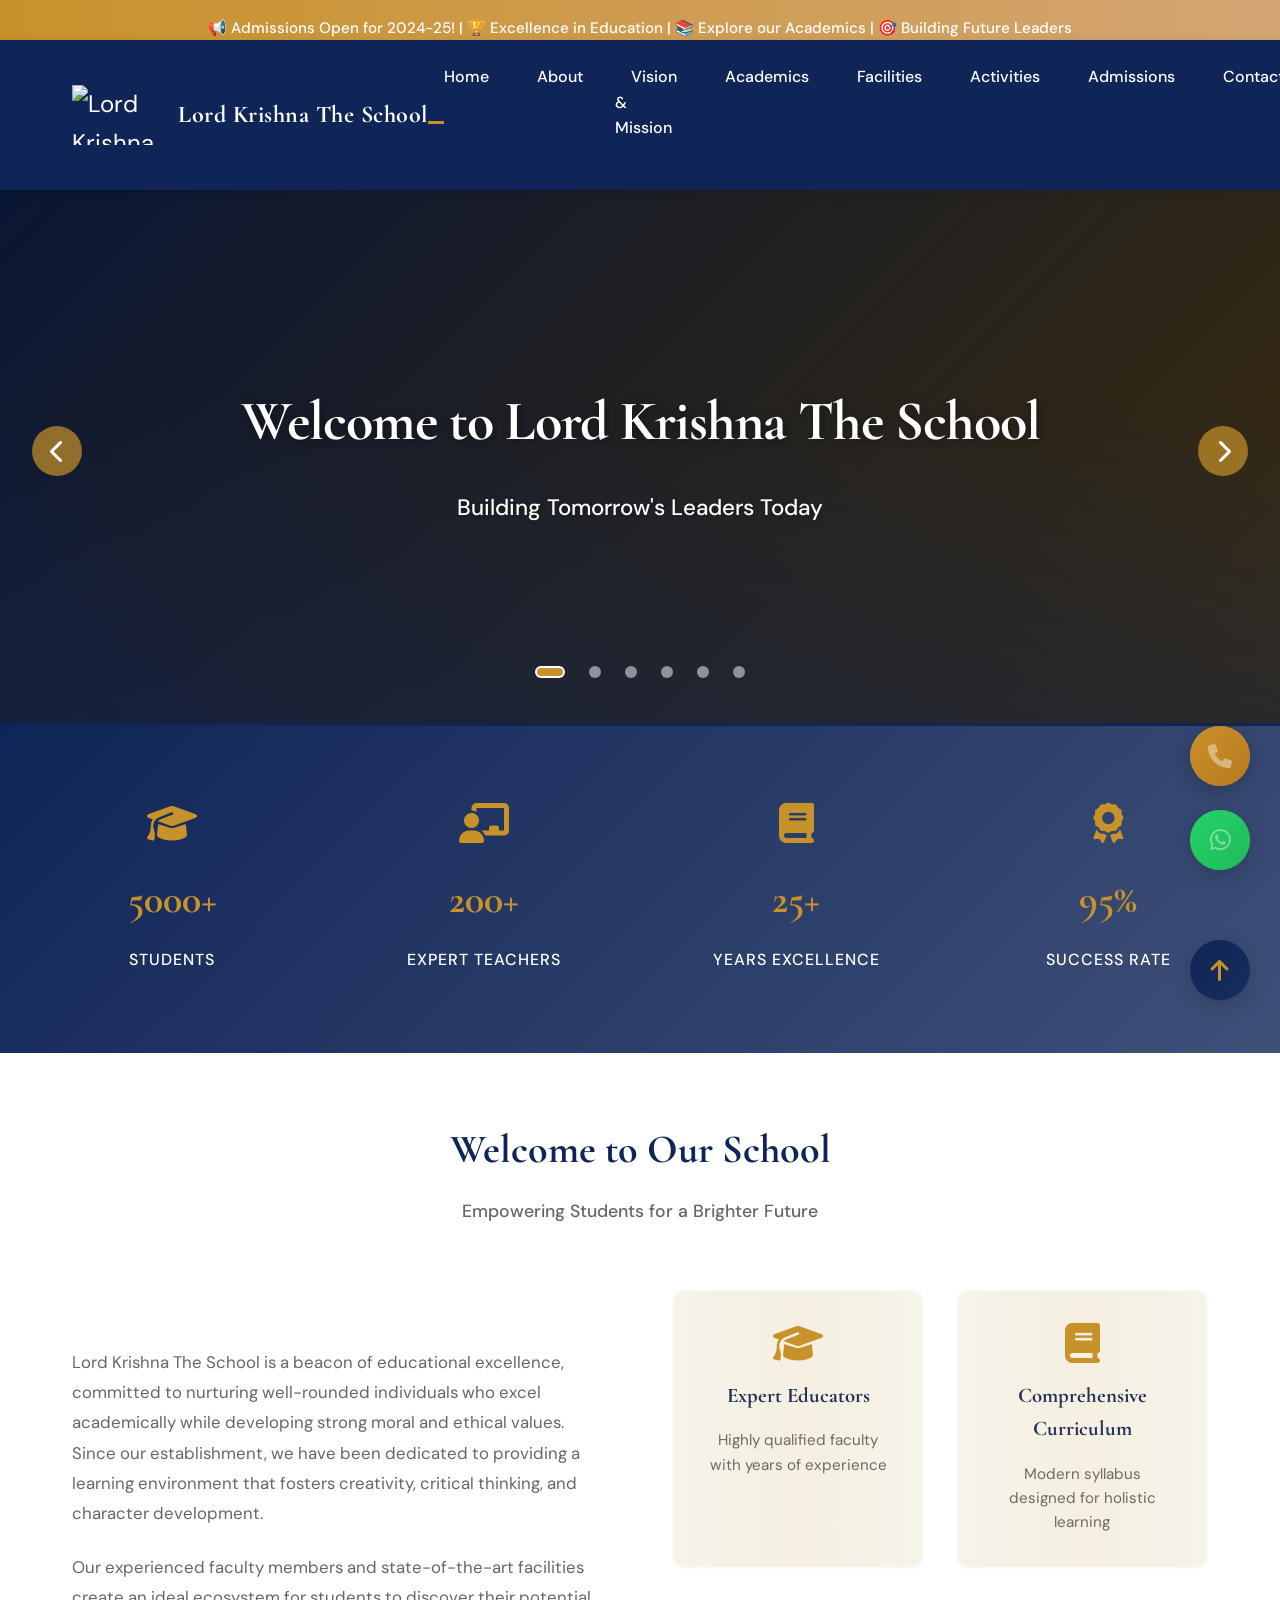
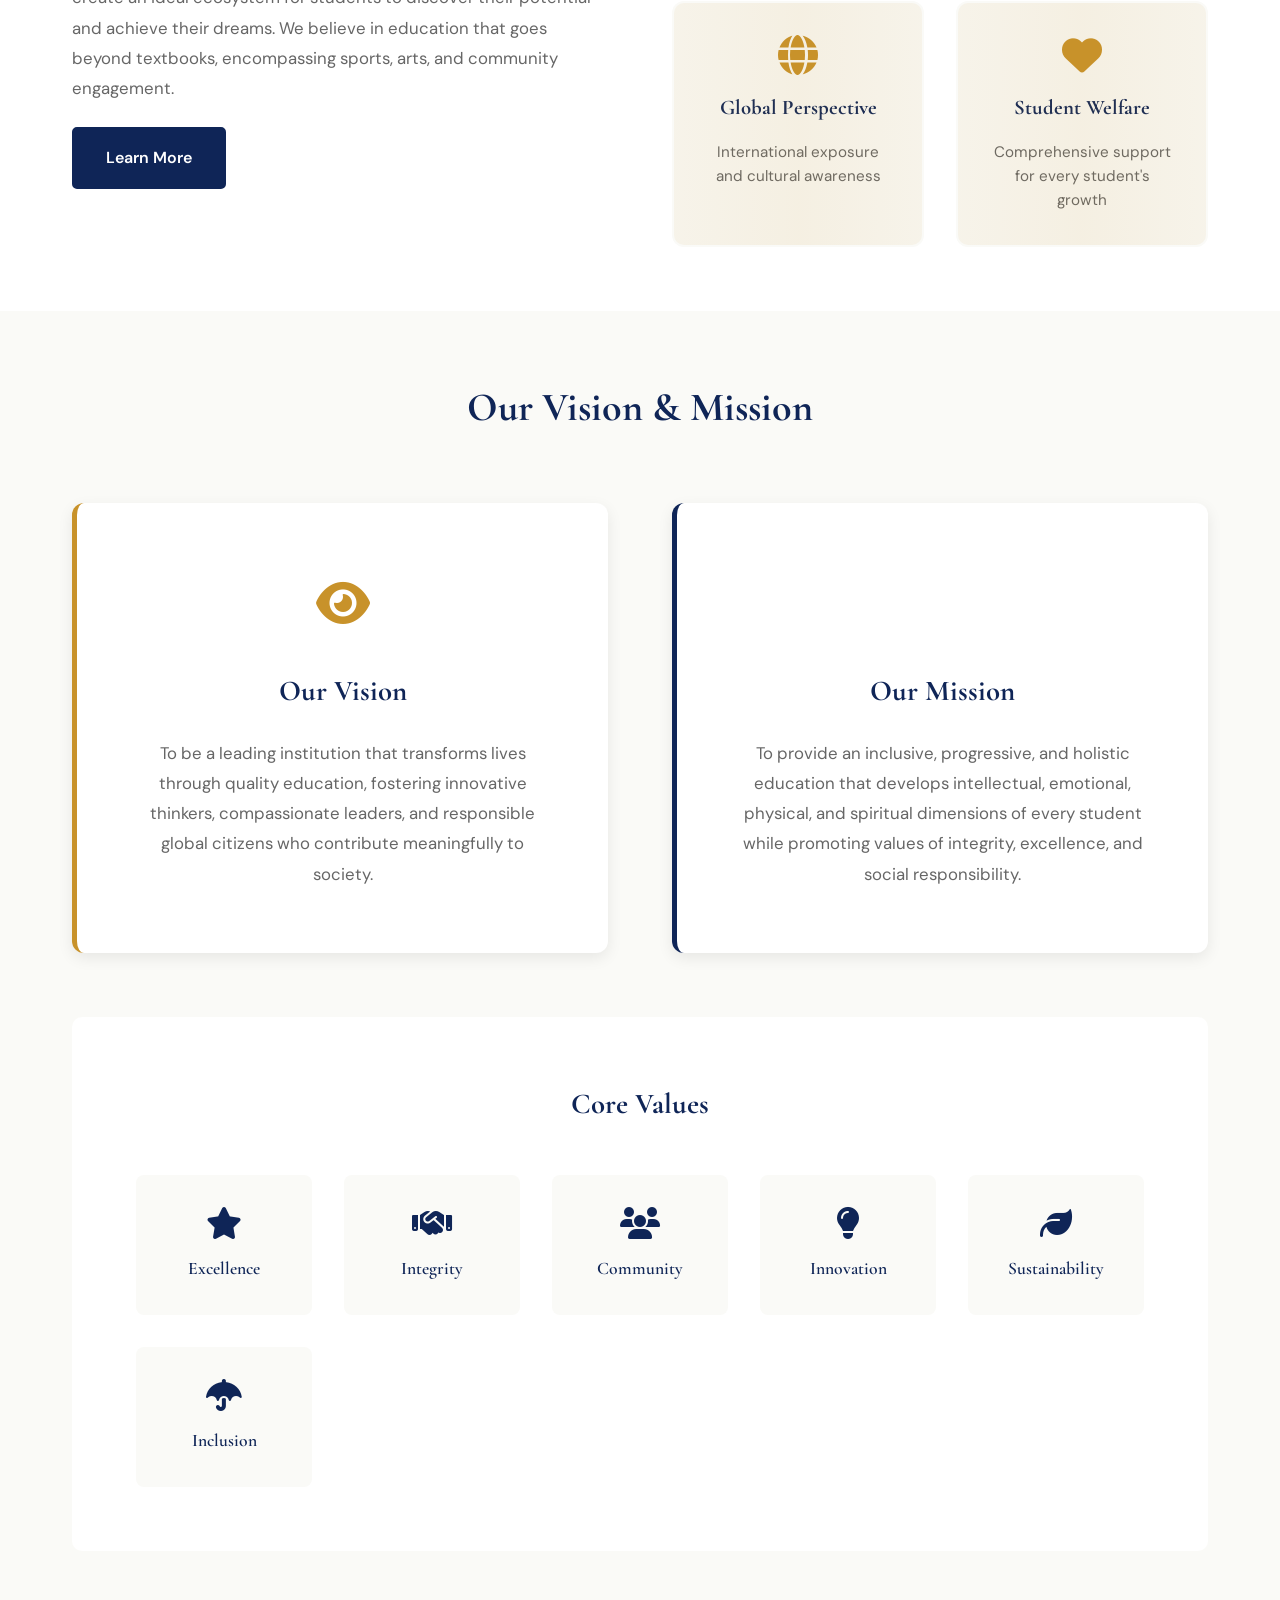
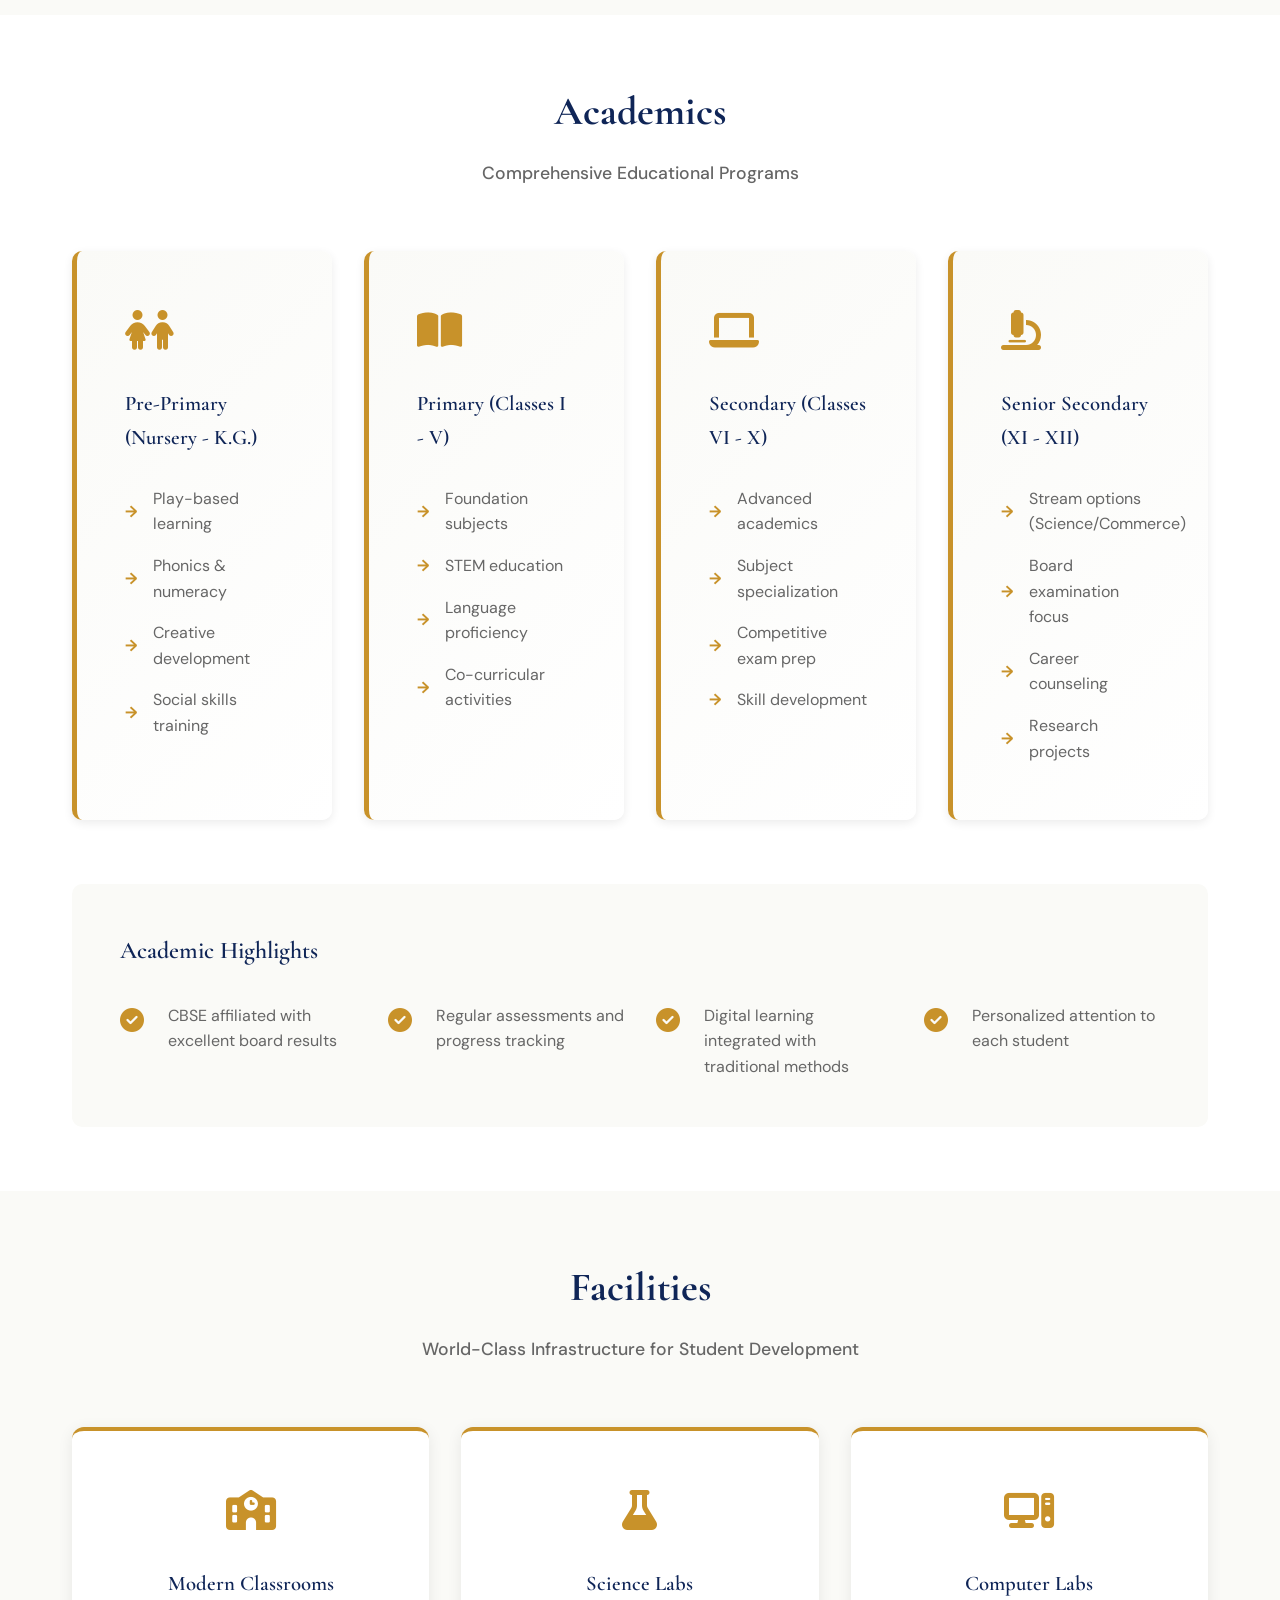
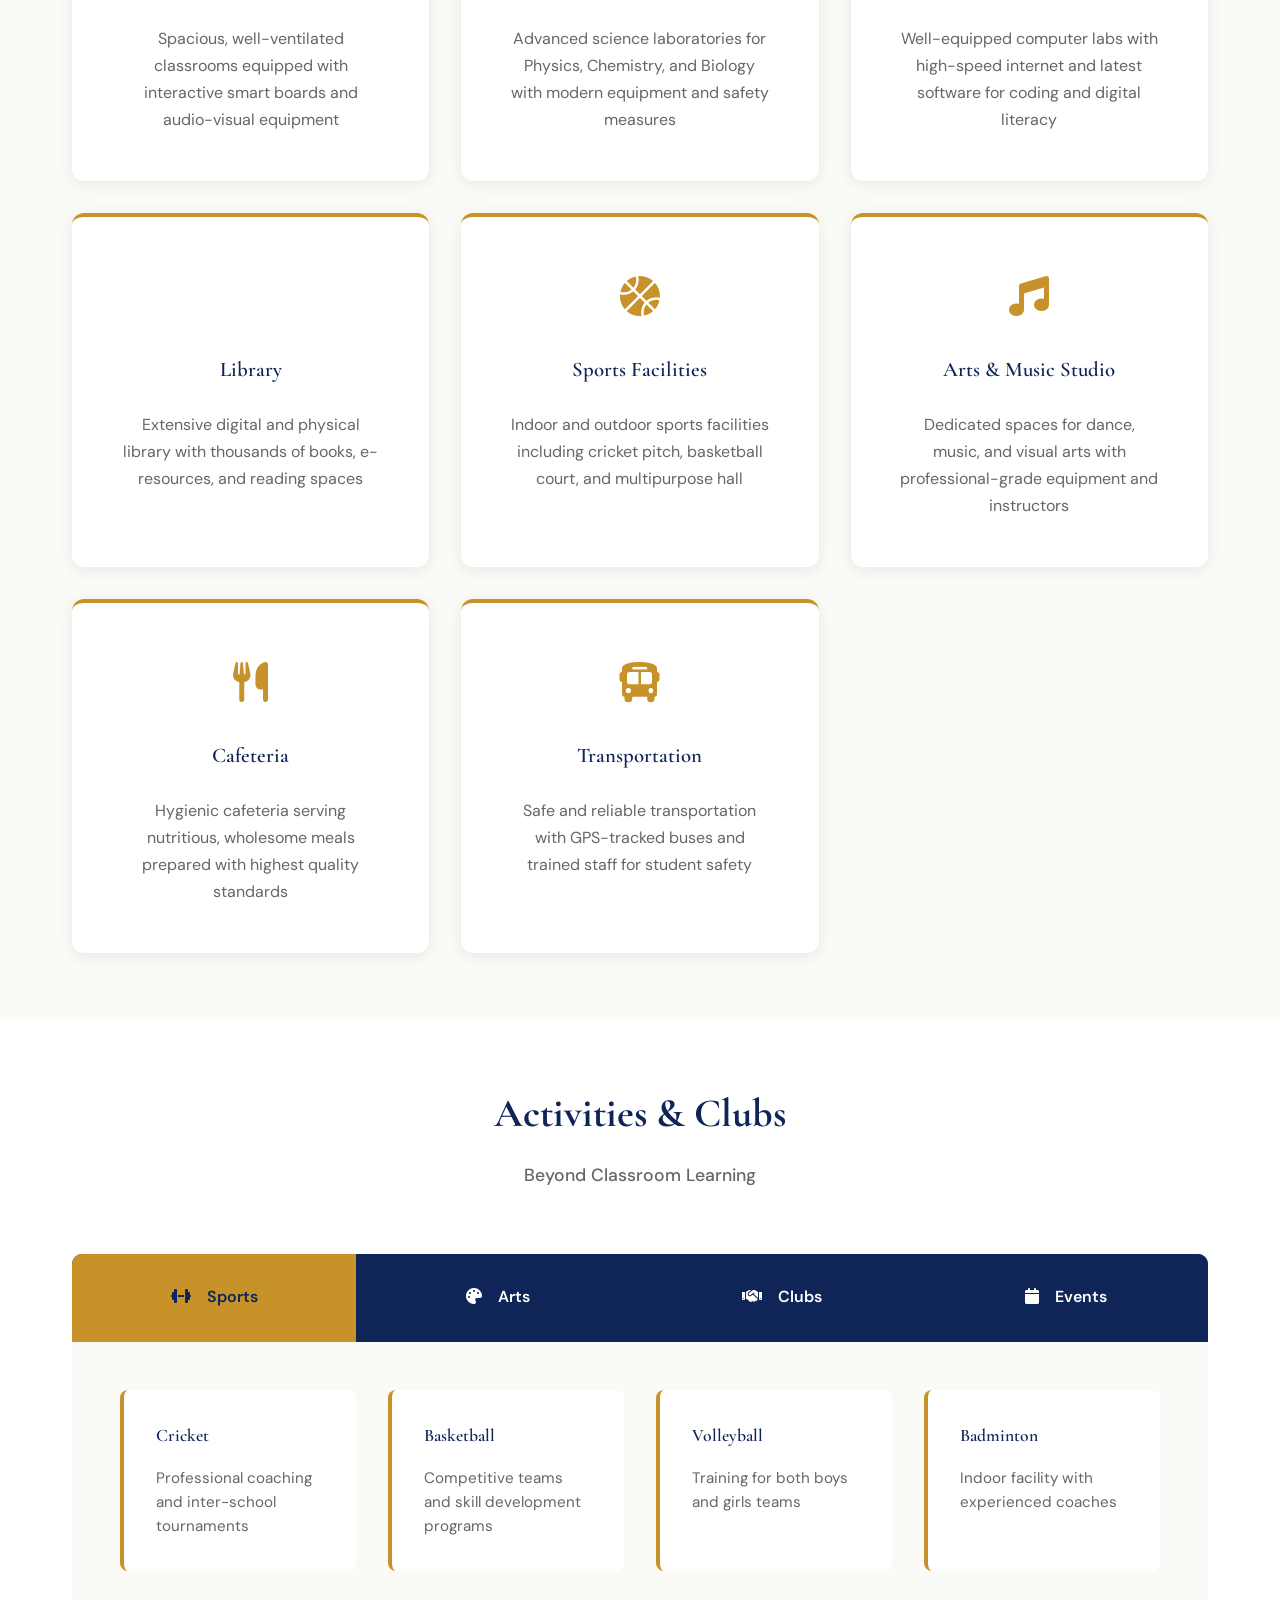
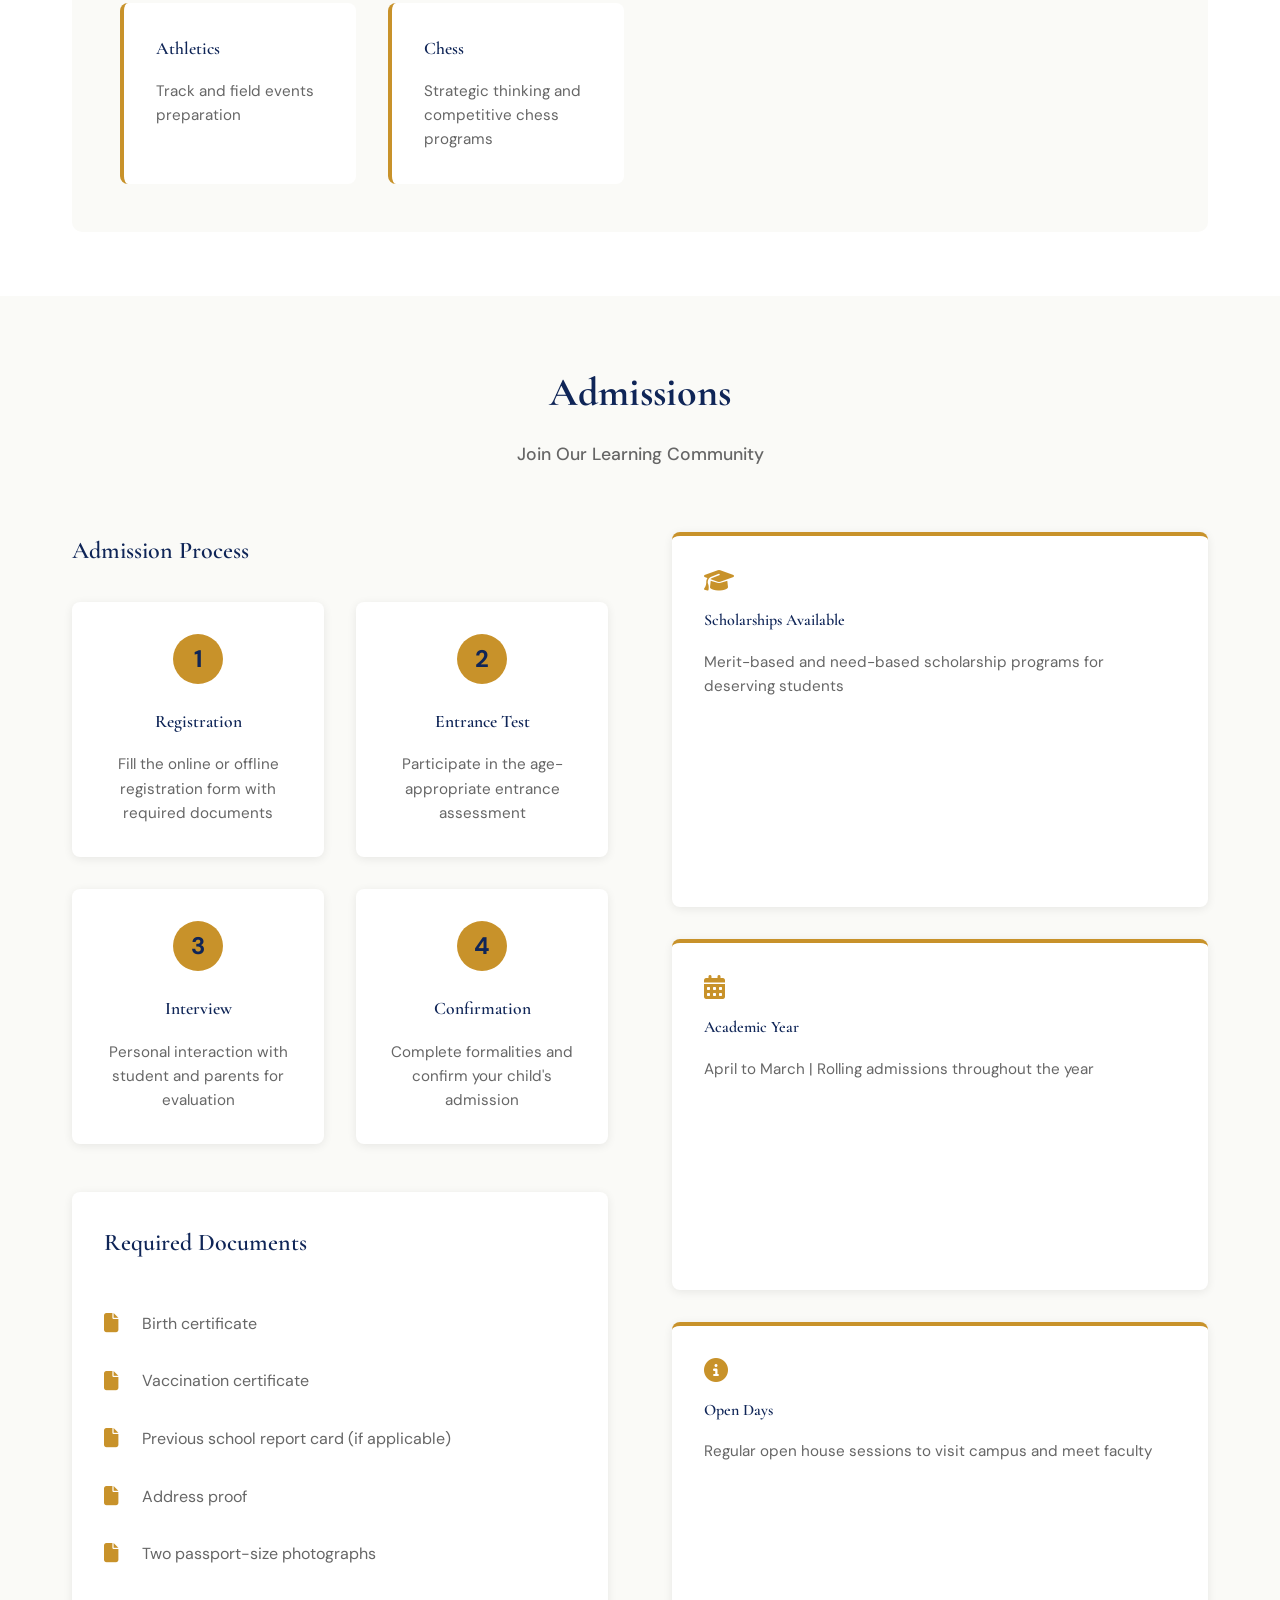
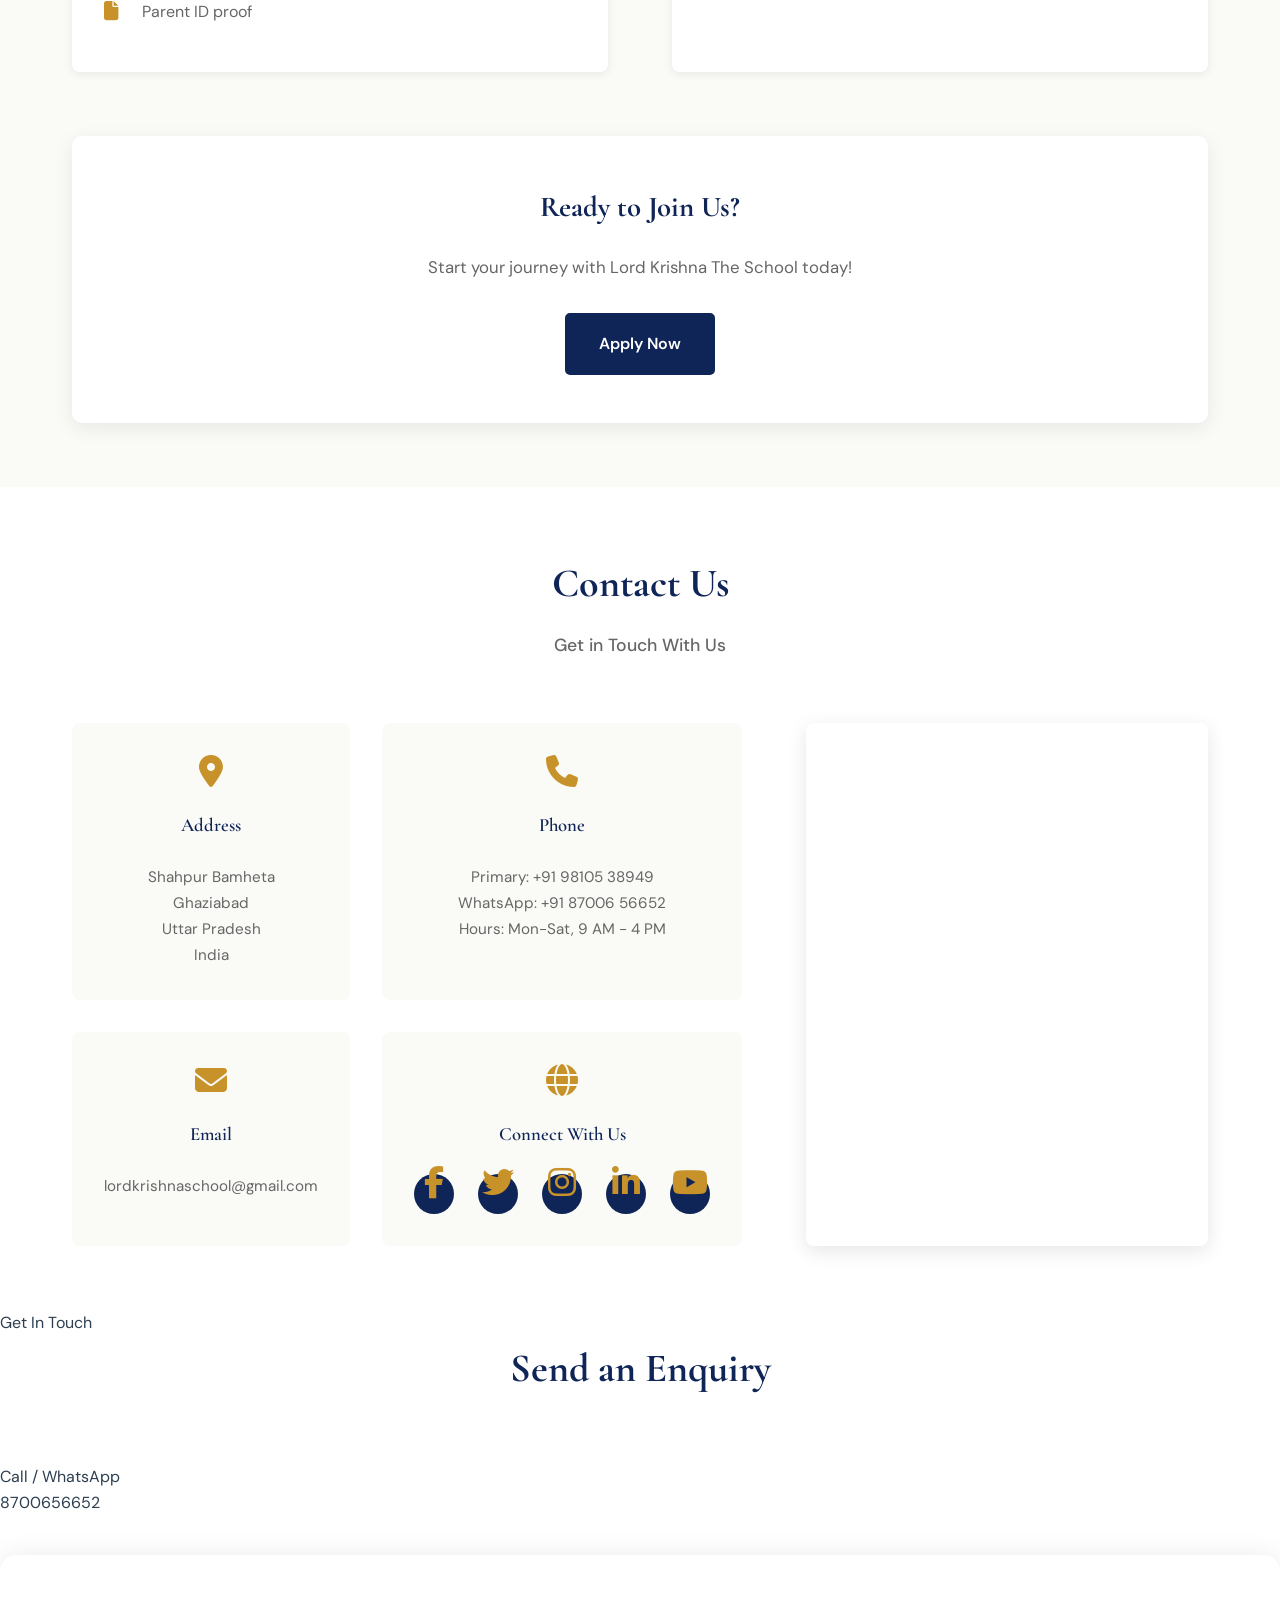
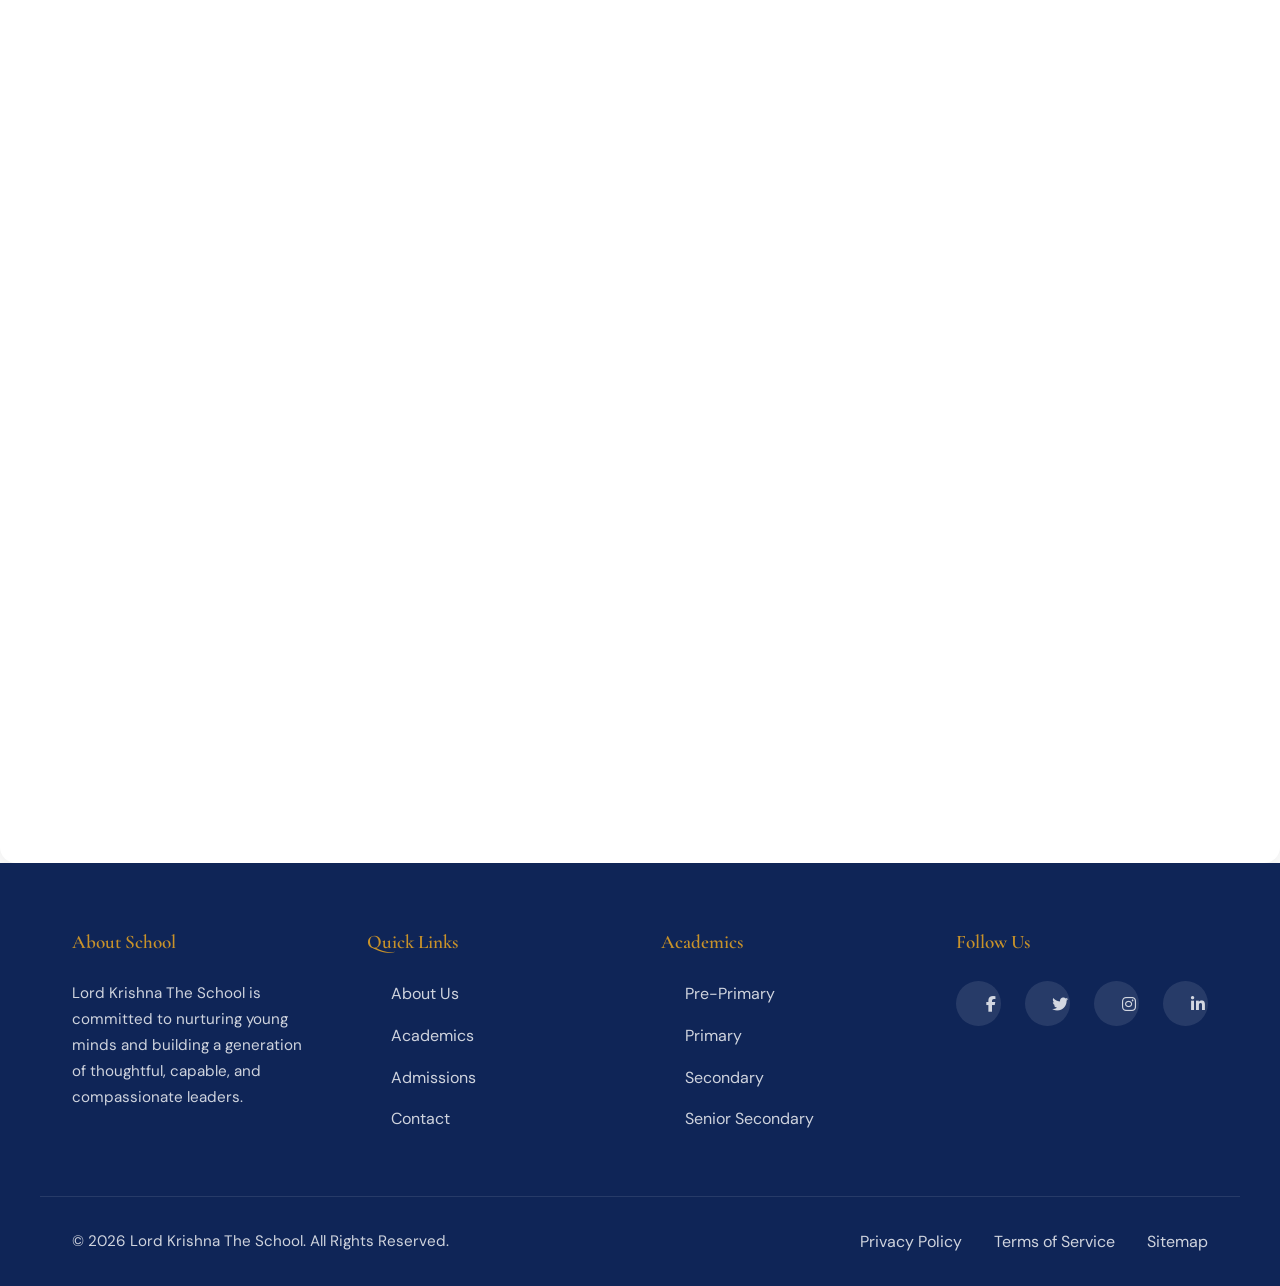
==== commit 1ecb42ef: "update contact info and carousel images" ====
--- a/index.html
+++ b/index.html
@@ -1,875 +1,707 @@
-<!DOCTYPE html>
-<html lang="en">
-<head>
-    <!-- Character Encoding & Viewport -->
-    <meta charset="UTF-8">
-    <meta name="viewport" content="width=device-width, initial-scale=1.0, maximum-scale=5.0, user-scalable=yes">
-    
-    <!-- Primary Meta Tags (SEO) -->
-    <title>Lord Krishna The School | CBSE School Ghaziabad | Pre-Nursery to Class 10</title>
-    <meta name="title" content="Lord Krishna The School | CBSE School Ghaziabad | Pre-Nursery to Class 10">
-    <meta name="description" content="Lord Krishna The School in Shahpur Bamheta, Ghaziabad. Premier CBSE pattern school offering holistic education from Pre-Nursery to Class 10. Excellence in academics, sports, and character development. Contact: 9810538949">
-    <meta name="keywords" content="CBSE school Ghaziabad, school in Ghaziabad, Pre-Nursery school, primary school, secondary school, best school Ghaziabad, Shahpur Bamheta school, Lord Krishna School">
-    <meta name="author" content="Lord Krishna The School">
-    <meta name="copyright" content="Lord Krishna The School - All Rights Reserved">
-    
-    <!-- Open Graph / Facebook Meta Tags -->
-    <meta property="og:type" content="website">
-    <meta property="og:url" content="https://yourdomain.com/">
-    <meta property="og:title" content="Lord Krishna The School | CBSE School Ghaziabad">
-    <meta property="og:description" content="A premier CBSE pattern school in Shahpur Bamheta, Ghaziabad offering holistic education from Pre-Nursery to Class 10. Excellence in academics, sports, and character development.">
-    <meta property="og:image" content="https://yourdomain.com/images/school-preview.jpg">
-    <meta property="og:image:alt" content="Lord Krishna The School Campus">
-    <meta property="og:site_name" content="Lord Krishna The School">
-    <meta property="og:locale" content="en_IN">
-    
-    <!-- Twitter Meta Tags -->
-    <meta name="twitter:card" content="summary_large_image">
-    <meta name="twitter:url" content="https://yourdomain.com/">
-    <meta name="twitter:title" content="Lord Krishna The School | CBSE School Ghaziabad">
-    <meta name="twitter:description" content="A premier CBSE pattern school in Ghaziabad offering holistic education from Pre-Nursery to Class 10.">
-    <meta name="twitter:image" content="https://yourdomain.com/images/school-preview.jpg">
-    <meta name="twitter:image:alt" content="Lord Krishna The School Campus">
-    <meta name="twitter:creator" content="@SchoolTwitterHandle">
-    
-    <!-- Canonical URL -->
-    <link rel="canonical" href="https://yourdomain.com/">
-    
-    <!-- Additional SEO & Meta Tags -->
-    <meta name="robots" content="index, follow, max-image-preview:large, max-snippet:-1, max-video-preview:-1">
-    <meta name="language" content="English">
-    <meta name="revisit-after" content="7 days">
-    <meta name="distribution" content="global">
-    <meta name="rating" content="general">
-    <meta name="theme-color" content="#0f2557">
-    <meta name="mobile-web-app-capable" content="yes">
-    <meta name="apple-mobile-web-app-capable" content="yes">
-    <meta name="apple-mobile-web-app-status-bar-style" content="black-translucent">
-    <meta name="apple-mobile-web-app-title" content="Lord Krishna School">
-    
-    <!-- Contact Information (Schema-like) -->
-    <meta name="contact" content="9810538949">
-    <meta name="address" content="Shahpur Bamheta, Ghaziabad">
-    <meta name="geo.region" content="IN-UP">
-    <meta name="geo.placename" content="Ghaziabad">
-    <meta name="geo.position" content="28.6692;77.6065">
-    
-    <!-- Google Fonts -->
-    <link href="https://fonts.googleapis.com/css2?family=Cormorant+Garamond:wght@400;500;600;700&family=DM+Sans:wght@400;500;700&display=swap" rel="stylesheet">
-    
-    <!-- Font Awesome 6 -->
-    <link rel="stylesheet" href="https://cdnjs.cloudflare.com/ajax/libs/font-awesome/6.4.0/css/all.min.css">
-    
-    <!-- External CSS -->
-    <link rel="stylesheet" href="style.css">
-</head>
-<body>
-    <!-- HEADER -->
-    <header class="header">
-        <div class="header-container">
-            <div class="logo">
-                <i class="fas fa-Om"></i>
-                <h1>Lord Krishna The School</h1>
-            </div>
-            
-            <nav class="nav">
-                <button class="hamburger" id="hamburger">
-                    <i class="fas fa-bars"></i>
-                </button>
-                <ul class="nav-list">
-                    <li><a href="#home" class="nav-link">Home</a></li>
-                    <li><a href="#about" class="nav-link">About</a></li>
-                    <li><a href="#vision" class="nav-link">Vision & Mission</a></li>
-                    <li><a href="#academics" class="nav-link">Academics</a></li>
-                    <li><a href="#facilities" class="nav-link">Facilities</a></li>
-                    <li><a href="#activities" class="nav-link">Activities</a></li>
-                    <li><a href="#admissions" class="nav-link">Admissions</a></li>
-                    <li><a href="#contact" class="nav-link">Contact</a></li>
-                </ul>
-            </nav>
-        </div>
-    </header>
-
-    <!-- HERO CAROUSEL -->
-    <section class="hero" id="home">
-        <div class="carousel-container">
-            <div class="carousel-wrapper">
-                <div class="carousel-track">
-                    <div class="carousel-slide active" style="background-image: url('https://images.unsplash.com/photo-1427504494785-cdanidf3c01d?w=1200&h=600&fit=crop');">
-                        <div class="slide-content">
-                            <h2>Welcome to Lord Krishna The School</h2>
-                            <p>Building Tomorrow's Leaders Today</p>
-                        </div>
-                    </div>
-                    <div class="carousel-slide" style="background-image: url('https://images.unsplash.com/photo-1503676260728-1aa3641eee98?w=1200&h=600&fit=crop');">
-                        <div class="slide-content">
-                            <h2>Excellence in Education</h2>
-                            <p>Inspiring Minds, Nurturing Souls</p>
-                        </div>
-                    </div>
-                    <div class="carousel-slide" style="background-image: url('https://images.unsplash.com/photo-1516979187457-637abb4f9353?w=1200&h=600&fit=crop');">
-                        <div class="slide-content">
-                            <h2>Holistic Development</h2>
-                            <p>Academics, Arts & Athletics</p>
-                        </div>
-                    </div>
-                    <div class="carousel-slide" style="background-image: url('https://images.unsplash.com/photo-1523580494863-6f3031224c94?w=1200&h=600&fit=crop');">
-                        <div class="slide-content">
-                            <h2>State-of-the-Art Facilities</h2>
-                            <p>Modern Learning Environments</p>
-                        </div>
-                    </div>
-                    <div class="carousel-slide" style="background-image: url('https://images.unsplash.com/photo-1509042239860-f550ce710b93?w=1200&h=600&fit=crop');">
-                        <div class="slide-content">
-                            <h2>Community & Values</h2>
-                            <p>Character Building & Leadership</p>
-                        </div>
-                    </div>
-                    <div class="carousel-slide" style="background-image: url('https://images.unsplash.com/photo-1552664730-d307ca884978?w=1200&h=600&fit=crop');">
-                        <div class="slide-content">
-                            <h2>Cultural Excellence</h2>
-                            <p>Celebrating Diversity & Heritage</p>
-                        </div>
-                    </div>
-                </div>
-            </div>
-
-            <!-- Carousel Controls -->
-            <button class="carousel-control prev" id="prev-slide">
-                <i class="fas fa-chevron-left"></i>
-            </button>
-            <button class="carousel-control next" id="next-slide">
-                <i class="fas fa-chevron-right"></i>
-            </button>
-
-            <!-- Carousel Indicators -->
-            <div class="carousel-indicators">
-                <button class="indicator active" data-slide="0"></button>
-                <button class="indicator" data-slide="1"></button>
-                <button class="indicator" data-slide="2"></button>
-                <button class="indicator" data-slide="3"></button>
-                <button class="indicator" data-slide="4"></button>
-                <button class="indicator" data-slide="5"></button>
-            </div>
-        </div>
-    </section>
-
-    <!-- STATS BAR -->
-    <section class="stats-bar">
-        <div class="stats-container">
-            <div class="stat-item">
-                <i class="fas fa-graduation-cap"></i>
-                <span class="stat-number">5000+</span>
-                <span class="stat-label">Students</span>
-            </div>
-            <div class="stat-item">
-                <i class="fas fa-chalkboard-user"></i>
-                <span class="stat-number">200+</span>
-                <span class="stat-label">Expert Teachers</span>
-            </div>
-            <div class="stat-item">
-                <i class="fas fa-book"></i>
-                <span class="stat-number">25+</span>
-                <span class="stat-label">Years Excellence</span>
-            </div>
-            <div class="stat-item">
-                <i class="fas fa-award"></i>
-                <span class="stat-number">95%</span>
-                <span class="stat-label">Success Rate</span>
-            </div>
-        </div>
-    </section>
-
-    <!-- WELCOME/ABOUT SECTION -->
-    <section class="about" id="about">
-        <div class="container">
-            <div class="section-header">
-                <h2>Welcome to Our School</h2>
-                <p class="subtitle">Empowering Students for a Brighter Future</p>
-            </div>
-            
-            <div class="about-content">
-                <div class="about-text">
-                    <p>
-                        Lord Krishna The School is a beacon of educational excellence, committed to nurturing well-rounded individuals 
-                        who excel academically while developing strong moral and ethical values. Since our establishment, we have been 
-                        dedicated to providing a learning environment that fosters creativity, critical thinking, and character development.
-                    </p>
-                    <p>
-                        Our experienced faculty members and state-of-the-art facilities create an ideal ecosystem for students to discover 
-                        their potential and achieve their dreams. We believe in education that goes beyond textbooks, encompassing sports, 
-                        arts, and community engagement.
-                    </p>
-                    <a href="#admissions" class="btn btn-primary">Learn More</a>
-                </div>
-                
-                <div class="about-features">
-                    <div class="feature">
-                        <i class="fas fa-graduation-cap"></i>
-                        <h3>Expert Educators</h3>
-                        <p>Highly qualified faculty with years of experience</p>
-                    </div>
-                    <div class="feature">
-                        <i class="fas fa-book"></i>
-                        <h3>Comprehensive Curriculum</h3>
-                        <p>Modern syllabus designed for holistic learning</p>
-                    </div>
-                    <div class="feature">
-                        <i class="fas fa-globe"></i>
-                        <h3>Global Perspective</h3>
-                        <p>International exposure and cultural awareness</p>
-                    </div>
-                    <div class="feature">
-                        <i class="fas fa-heart"></i>
-                        <h3>Student Welfare</h3>
-                        <p>Comprehensive support for every student's growth</p>
-                    </div>
-                </div>
-            </div>
-        </div>
-    </section>
-
-    <!-- VISION & MISSION SECTION -->
-    <section class="vision-mission" id="vision">
-        <div class="container">
-            <h2 class="section-title">Our Vision & Mission</h2>
-            
-            <div class="vm-cards">
-                <div class="vm-card vision">
-                    <div class="vm-icon">
-                        <i class="fas fa-eye"></i>
-                    </div>
-                    <h3>Our Vision</h3>
-                    <p>
-                        To be a leading institution that transforms lives through quality education, fostering innovative thinkers, 
-                        compassionate leaders, and responsible global citizens who contribute meaningfully to society.
-                    </p>
-                </div>
-
-                <div class="vm-card mission">
-                    <div class="vm-icon">
-                        <i class="fas fa-target"></i>
-                    </div>
-                    <h3>Our Mission</h3>
-                    <p>
-                        To provide an inclusive, progressive, and holistic education that develops intellectual, emotional, physical, 
-                        and spiritual dimensions of every student while promoting values of integrity, excellence, and social responsibility.
-                    </p>
-                </div>
-            </div>
-
-            <div class="values">
-                <h3>Core Values</h3>
-                <div class="values-grid">
-                    <div class="value-item">
-                        <i class="fas fa-star"></i>
-                        <h4>Excellence</h4>
-                    </div>
-                    <div class="value-item">
-                        <i class="fas fa-handshake"></i>
-                        <h4>Integrity</h4>
-                    </div>
-                    <div class="value-item">
-                        <i class="fas fa-users"></i>
-                        <h4>Community</h4>
-                    </div>
-                    <div class="value-item">
-                        <i class="fas fa-lightbulb"></i>
-                        <h4>Innovation</h4>
-                    </div>
-                    <div class="value-item">
-                        <i class="fas fa-leaf"></i>
-                        <h4>Sustainability</h4>
-                    </div>
-                    <div class="value-item">
-                        <i class="fas fa-umbrella"></i>
-                        <h4>Inclusion</h4>
-                    </div>
-                </div>
-            </div>
-        </div>
-    </section>
-
-    <!-- ACADEMICS SECTION -->
-    <section class="academics" id="academics">
-        <div class="container">
-            <div class="section-header">
-                <h2>Academics</h2>
-                <p class="subtitle">Comprehensive Educational Programs</p>
-            </div>
-
-            <div class="academics-grid">
-                <div class="academic-card">
-                    <div class="card-icon">
-                        <i class="fas fa-children"></i>
-                    </div>
-                    <h3>Pre-Primary (Nursery - K.G.)</h3>
-                    <ul>
-                        <li>Play-based learning</li>
-                        <li>Phonics & numeracy</li>
-                        <li>Creative development</li>
-                        <li>Social skills training</li>
-                    </ul>
-                </div>
-
-                <div class="academic-card">
-                    <div class="card-icon">
-                        <i class="fas fa-book-open"></i>
-                    </div>
-                    <h3>Primary (Classes I - V)</h3>
-                    <ul>
-                        <li>Foundation subjects</li>
-                        <li>STEM education</li>
-                        <li>Language proficiency</li>
-                        <li>Co-curricular activities</li>
-                    </ul>
-                </div>
-
-                <div class="academic-card">
-                    <div class="card-icon">
-                        <i class="fas fa-laptop"></i>
-                    </div>
-                    <h3>Secondary (Classes VI - X)</h3>
-                    <ul>
-                        <li>Advanced academics</li>
-                        <li>Subject specialization</li>
-                        <li>Competitive exam prep</li>
-                        <li>Skill development</li>
-                    </ul>
-                </div>
-
-                <div class="academic-card">
-                    <div class="card-icon">
-                        <i class="fas fa-microscope"></i>
-                    </div>
-                    <h3>Senior Secondary (XI - XII)</h3>
-                    <ul>
-                        <li>Stream options (Science/Commerce)</li>
-                        <li>Board examination focus</li>
-                        <li>Career counseling</li>
-                        <li>Research projects</li>
-                    </ul>
-                </div>
-            </div>
-
-            <div class="academics-highlights">
-                <h3>Academic Highlights</h3>
-                <div class="highlights">
-                    <div class="highlight">
-                        <i class="fas fa-check-circle"></i>
-                        <p>CBSE affiliated with excellent board results</p>
-                    </div>
-                    <div class="highlight">
-                        <i class="fas fa-check-circle"></i>
-                        <p>Regular assessments and progress tracking</p>
-                    </div>
-                    <div class="highlight">
-                        <i class="fas fa-check-circle"></i>
-                        <p>Digital learning integrated with traditional methods</p>
-                    </div>
-                    <div class="highlight">
-                        <i class="fas fa-check-circle"></i>
-                        <p>Personalized attention to each student</p>
-                    </div>
-                </div>
-            </div>
-        </div>
-    </section>
-
-    <!-- FACILITIES SECTION -->
-    <section class="facilities" id="facilities">
-        <div class="container">
-            <div class="section-header">
-                <h2>Facilities</h2>
-                <p class="subtitle">World-Class Infrastructure for Student Development</p>
-            </div>
-
-            <div class="facilities-grid">
-                <div class="facility-card">
-                    <div class="facility-icon">
-                        <i class="fas fa-school"></i>
-                    </div>
-                    <h3>Modern Classrooms</h3>
-                    <p>Spacious, well-ventilated classrooms equipped with interactive smart boards and audio-visual equipment</p>
-                </div>
-
-                <div class="facility-card">
-                    <div class="facility-icon">
-                        <i class="fas fa-flask"></i>
-                    </div>
-                    <h3>Science Labs</h3>
-                    <p>Advanced science laboratories for Physics, Chemistry, and Biology with modern equipment and safety measures</p>
-                </div>
-
-                <div class="facility-card">
-                    <div class="facility-icon">
-                        <i class="fas fa-computer"></i>
-                    </div>
-                    <h3>Computer Labs</h3>
-                    <p>Well-equipped computer labs with high-speed internet and latest software for coding and digital literacy</p>
-                </div>
-
-                <div class="facility-card">
-                    <div class="facility-icon">
-                        <i class="fas fa-library"></i>
-                    </div>
-                    <h3>Library</h3>
-                    <p>Extensive digital and physical library with thousands of books, e-resources, and reading spaces</p>
-                </div>
-
-                <div class="facility-card">
-                    <div class="facility-icon">
-                        <i class="fas fa-basketball"></i>
-                    </div>
-                    <h3>Sports Facilities</h3>
-                    <p>Indoor and outdoor sports facilities including cricket pitch, basketball court, and multipurpose hall</p>
-                </div>
-
-                <div class="facility-card">
-                    <div class="facility-icon">
-                        <i class="fas fa-music"></i>
-                    </div>
-                    <h3>Arts & Music Studio</h3>
-                    <p>Dedicated spaces for dance, music, and visual arts with professional-grade equipment and instructors</p>
-                </div>
-
-                <div class="facility-card">
-                    <div class="facility-icon">
-                        <i class="fas fa-utensils"></i>
-                    </div>
-                    <h3>Cafeteria</h3>
-                    <p>Hygienic cafeteria serving nutritious, wholesome meals prepared with highest quality standards</p>
-                </div>
-
-                <div class="facility-card">
-                    <div class="facility-icon">
-                        <i class="fas fa-bus"></i>
-                    </div>
-                    <h3>Transportation</h3>
-                    <p>Safe and reliable transportation with GPS-tracked buses and trained staff for student safety</p>
-                </div>
-            </div>
-        </div>
-    </section>
-
-    <!-- ACTIVITIES SECTION -->
-    <section class="activities" id="activities">
-        <div class="container">
-            <div class="section-header">
-                <h2>Activities & Clubs</h2>
-                <p class="subtitle">Beyond Classroom Learning</p>
-            </div>
-
-            <div class="activities-tabs">
-                <div class="tabs-header">
-                    <button class="tab-btn active" data-tab="sports">
-                        <i class="fas fa-dumbbell"></i> Sports
-                    </button>
-                    <button class="tab-btn" data-tab="arts">
-                        <i class="fas fa-palette"></i> Arts
-                    </button>
-                    <button class="tab-btn" data-tab="clubs">
-                        <i class="fas fa-handshake"></i> Clubs
-                    </button>
-                    <button class="tab-btn" data-tab="events">
-                        <i class="fas fa-calendar"></i> Events
-                    </button>
-                </div>
-
-                <div class="tabs-content">
-                    <div class="tab-panel active" id="sports">
-                        <div class="activity-items">
-                            <div class="activity-item">
-                                <h4>Cricket</h4>
-                                <p>Professional coaching and inter-school tournaments</p>
-                            </div>
-                            <div class="activity-item">
-                                <h4>Basketball</h4>
-                                <p>Competitive teams and skill development programs</p>
-                            </div>
-                            <div class="activity-item">
-                                <h4>Volleyball</h4>
-                                <p>Training for both boys and girls teams</p>
-                            </div>
-                            <div class="activity-item">
-                                <h4>Badminton</h4>
-                                <p>Indoor facility with experienced coaches</p>
-                            </div>
-                            <div class="activity-item">
-                                <h4>Athletics</h4>
-                                <p>Track and field events preparation</p>
-                            </div>
-                            <div class="activity-item">
-                                <h4>Chess</h4>
-                                <p>Strategic thinking and competitive chess programs</p>
-                            </div>
-                        </div>
-                    </div>
-
-                    <div class="tab-panel" id="arts">
-                        <div class="activity-items">
-                            <div class="activity-item">
-                                <h4>Classical Dance</h4>
-                                <p>Training in various classical forms and performances</p>
-                            </div>
-                            <div class="activity-item">
-                                <h4>Contemporary Dance</h4>
-                                <p>Modern dance movements and choreography</p>
-                            </div>
-                            <div class="activity-item">
-                                <h4>Vocal Music</h4>
-                                <p>Indian and Western vocal training</p>
-                            </div>
-                            <div class="activity-item">
-                                <h4>Instrumental Music</h4>
-                                <p>Learning traditional and modern instruments</p>
-                            </div>
-                            <div class="activity-item">
-                                <h4>Visual Arts</h4>
-                                <p>Painting, drawing, and sculpture workshops</p>
-                            </div>
-                            <div class="activity-item">
-                                <h4>Theatre & Drama</h4>
-                                <p>Stage performances and acting classes</p>
-                            </div>
-                        </div>
-                    </div>
-
-                    <div class="tab-panel" id="clubs">
-                        <div class="activity-items">
-                            <div class="activity-item">
-                                <h4>Science Club</h4>
-                                <p>Experiments, projects, and STEM activities</p>
-                            </div>
-                            <div class="activity-item">
-                                <h4>Debate Society</h4>
-                                <p>Public speaking and competitive debating</p>
-                            </div>
-                            <div class="activity-item">
-                                <h4>Environmental Club</h4>
-                                <p>Sustainability and eco-friendly initiatives</p>
-                            </div>
-                            <div class="activity-item">
-                                <h4>Literary Club</h4>
-                                <p>Reading, writing, and storytelling programs</p>
-                            </div>
-                            <div class="activity-item">
-                                <h4>Coding Club</h4>
-                                <p>Programming and web development training</p>
-                            </div>
-                            <div class="activity-item">
-                                <h4>Photography Club</h4>
-                                <p>Photography skills and digital media</p>
-                            </div>
-                        </div>
-                    </div>
-
-                    <div class="tab-panel" id="events">
-                        <div class="activity-items">
-                            <div class="activity-item">
-                                <h4>Annual Sports Day</h4>
-                                <p>Celebration of athletic achievements and competition</p>
-                            </div>
-                            <div class="activity-item">
-                                <h4>Cultural Fest</h4>
-                                <p>Showcasing diverse cultural talents and traditions</p>
-                            </div>
-                            <div class="activity-item">
-                                <h4>Science Exhibition</h4>
-                                <p>Display of innovative projects and experiments</p>
-                            </div>
-                            <div class="activity-item">
-                                <h4>Foundation Day</h4>
-                                <p>Celebrating school heritage and achievements</p>
-                            </div>
-                            <div class="activity-item">
-                                <h4>Social Services</h4>
-                                <p>Community outreach and service initiatives</p>
-                            </div>
-                            <div class="activity-item">
-                                <h4>Educational Trips</h4>
-                                <p>Field visits and experiential learning journeys</p>
-                            </div>
-                        </div>
-                    </div>
-                </div>
-            </div>
-        </div>
-    </section>
-
-    <!-- ADMISSIONS SECTION -->
-    <section class="admissions" id="admissions">
-        <div class="container">
-            <div class="section-header">
-                <h2>Admissions</h2>
-                <p class="subtitle">Join Our Learning Community</p>
-            </div>
-
-            <div class="admissions-content">
-                <div class="admission-info">
-                    <h3>Admission Process</h3>
-                    <div class="process-steps">
-                        <div class="step">
-                            <div class="step-number">1</div>
-                            <h4>Registration</h4>
-                            <p>Fill the online or offline registration form with required documents</p>
-                        </div>
-                        <div class="step">
-                            <div class="step-number">2</div>
-                            <h4>Entrance Test</h4>
-                            <p>Participate in the age-appropriate entrance assessment</p>
-                        </div>
-                        <div class="step">
-                            <div class="step-number">3</div>
-                            <h4>Interview</h4>
-                            <p>Personal interaction with student and parents for evaluation</p>
-                        </div>
-                        <div class="step">
-                            <div class="step-number">4</div>
-                            <h4>Confirmation</h4>
-                            <p>Complete formalities and confirm your child's admission</p>
-                        </div>
-                    </div>
-
-                    <div class="admission-requirements">
-                        <h3>Required Documents</h3>
-                        <ul>
-                            <li><i class="fas fa-file"></i> Birth certificate</li>
-                            <li><i class="fas fa-file"></i> Vaccination certificate</li>
-                            <li><i class="fas fa-file"></i> Previous school report card (if applicable)</li>
-                            <li><i class="fas fa-file"></i> Address proof</li>
-                            <li><i class="fas fa-file"></i> Two passport-size photographs</li>
-                            <li><i class="fas fa-file"></i> Parent ID proof</li>
-                        </ul>
-                    </div>
-                </div>
-
-                <div class="admission-highlights">
-                    <div class="highlight-box">
-                        <i class="fas fa-graduation-cap"></i>
-                        <h4>Scholarships Available</h4>
-                        <p>Merit-based and need-based scholarship programs for deserving students</p>
-                    </div>
-                    <div class="highlight-box">
-                        <i class="fas fa-calendar-alt"></i>
-                        <h4>Academic Year</h4>
-                        <p>April to March | Rolling admissions throughout the year</p>
-                    </div>
-                    <div class="highlight-box">
-                        <i class="fas fa-info-circle"></i>
-                        <h4>Open Days</h4>
-                        <p>Regular open house sessions to visit campus and meet faculty</p>
-                    </div>
-                </div>
-            </div>
-
-            <div class="admission-cta">
-                <h3>Ready to Join Us?</h3>
-                <p>Start your journey with Lord Krishna The School today!</p>
-                <a href="#enquiry" class="btn btn-primary">Apply Now</a>
-            </div>
-        </div>
-    </section>
-
-    <!-- CONTACT SECTION -->
-    <section class="contact" id="contact">
-        <div class="container">
-            <div class="section-header">
-                <h2>Contact Us</h2>
-                <p class="subtitle">Get in Touch With Us</p>
-            </div>
-
-            <div class="contact-content">
-                <div class="contact-info">
-                    <div class="info-card">
-                        <i class="fas fa-map-marker-alt"></i>
-                        <h3>Address</h3>
-                        <p>123 Education Street<br>Krishna Nagar<br>City, State 12345<br>India</p>
-                    </div>
-
-                    <div class="info-card">
-                        <i class="fas fa-phone"></i>
-                        <h3>Phone</h3>
-                        <p>Primary: +91 12345 67890<br>Secondary: +91 12345 67891<br>Hours: Mon-Fri, 9 AM - 5 PM</p>
-                    </div>
-
-                    <div class="info-card">
-                        <i class="fas fa-envelope"></i>
-                        <h3>Email</h3>
-                        <p>admissions@krishnaschool.edu<br>info@krishnaschool.edu<br>support@krishnaschool.edu</p>
-                    </div>
-
-                    <div class="info-card">
-                        <i class="fas fa-globe"></i>
-                        <h3>Connect With Us</h3>
-                        <div class="social-links">
-                            <a href="#" title="Facebook"><i class="fab fa-facebook-f"></i></a>
-                            <a href="#" title="Twitter"><i class="fab fa-twitter"></i></a>
-                            <a href="#" title="Instagram"><i class="fab fa-instagram"></i></a>
-                            <a href="#" title="LinkedIn"><i class="fab fa-linkedin-in"></i></a>
-                            <a href="#" title="YouTube"><i class="fab fa-youtube"></i></a>
-                        </div>
-                    </div>
-                </div>
-
-                <div class="contact-map">
-                    <iframe src="https://www.google.com/maps/embed?pb=!1m18!1m12!1m3!1d3555.5!2d77.2!3d28.5!2m3!1f0!2f0!3f0!3m2!1i1024!2i768!4f13.1!3m3!1m2!1s0x0%3A0x0!2zMjjCsDMwJzAwLjAiTiA3N8KwMTInMDAuMCJF!5e0!3m2!1sen!2sin!4v1234567890" width="100%" height="400" style="border:0;" allowfullscreen="" loading="lazy" referrerpolicy="no-referrer-when-downgrade"></iframe>
-                </div>
-            </div>
-        </div>
-    </section>
-
-    <!-- ENQUIRY FORM SECTION -->
-    <section class="enquiry" id="enquiry">
-        <div class="container">
-            <div class="section-header">
-                <h2>Enquiry Form</h2>
-                <p class="subtitle">Send us your questions and queries</p>
-            </div>
-
-            <div class="enquiry-form-wrapper">
-                <form class="enquiry-form" id="enquiry-form">
-                    <div class="form-row">
-                        <div class="form-group">
-                            <label for="name">Full Name <span class="required">*</span></label>
-                            <input type="text" id="name" name="name" required placeholder="Enter your full name">
-                        </div>
-                        <div class="form-group">
-                            <label for="email">Email <span class="required">*</span></label>
-                            <input type="email" id="email" name="email" required placeholder="your.email@example.com">
-                        </div>
-                    </div>
-
-                    <div class="form-row">
-                        <div class="form-group">
-                            <label for="phone">Phone Number <span class="required">*</span></label>
-                            <input type="tel" id="phone" name="phone" required placeholder="+91 XXXXX XXXXX">
-                        </div>
-                        <div class="form-group">
-                            <label for="class">Class/Grade Interested <span class="required">*</span></label>
-                            <select id="class" name="class" required>
-                                <option value="">Select a class</option>
-                                <option value="nursery">Nursery</option>
-                                <option value="kg">K.G.</option>
-                                <option value="i">Class I</option>
-                                <option value="ii">Class II</option>
-                                <option value="iii">Class III</option>
-                                <option value="iv">Class IV</option>
-                                <option value="v">Class V</option>
-                                <option value="vi">Class VI</option>
-                                <option value="vii">Class VII</option>
-                                <option value="viii">Class VIII</option>
-                                <option value="ix">Class IX</option>
-                                <option value="x">Class X</option>
-                                <option value="xi">Class XI</option>
-                                <option value="xii">Class XII</option>
-                            </select>
-                        </div>
-                    </div>
-
-                    <div class="form-row">
-                        <div class="form-group">
-                            <label for="student-name">Student Name</label>
-                            <input type="text" id="student-name" name="student_name" placeholder="Student's full name">
-                        </div>
-                        <div class="form-group">
-                            <label for="dob">Date of Birth</label>
-                            <input type="date" id="dob" name="dob">
-                        </div>
-                    </div>
-
-                    <div class="form-group full-width">
-                        <label for="subject">Subject <span class="required">*</span></label>
-                        <select id="subject" name="subject" required>
-                            <option value="">Select subject</option>
-                            <option value="admission">Admission Inquiry</option>
-                            <option value="scholarship">Scholarship Information</option>
-                            <option value="facilities">Facilities Tour</option>
-                            <option value="curriculum">Curriculum Details</option>
-                            <option value="other">Other</option>
-                        </select>
-                    </div>
-
-                    <div class="form-group full-width">
-                        <label for="message">Message <span class="required">*</span></label>
-                        <textarea id="message" name="message" rows="5" required placeholder="Write your message here..."></textarea>
-                    </div>
-
-                    <div class="form-group full-width checkbox">
-                        <input type="checkbox" id="terms" name="terms" required>
-                        <label for="terms">I agree to the privacy policy and terms of service</label>
-                    </div>
-
-                    <button type="submit" class="btn btn-primary btn-submit">Send Enquiry</button>
-                </form>
-
-                <div class="form-success-message" id="success-message" style="display: none;">
-                    <i class="fas fa-check-circle"></i>
-                    <h3>Thank You!</h3>
-                    <p>Your enquiry has been received. We'll get back to you soon.</p>
-                </div>
-            </div>
-        </div>
-    </section>
-
-    <!-- FOOTER -->
-    <footer class="footer">
-        <div class="footer-content">
-            <div class="footer-section">
-                <h4>About School</h4>
-                <p>
-                    Lord Krishna The School is committed to nurturing young minds and building a generation of thoughtful, 
-                    capable, and compassionate leaders.
-                </p>
-            </div>
-
-            <div class="footer-section">
-                <h4>Quick Links</h4>
-                <ul>
-                    <li><a href="#about">About Us</a></li>
-                    <li><a href="#academics">Academics</a></li>
-                    <li><a href="#admissions">Admissions</a></li>
-                    <li><a href="#contact">Contact</a></li>
-                </ul>
-            </div>
-
-            <div class="footer-section">
-                <h4>Academics</h4>
-                <ul>
-                    <li><a href="#academics">Pre-Primary</a></li>
-                    <li><a href="#academics">Primary</a></li>
-                    <li><a href="#academics">Secondary</a></li>
-                    <li><a href="#academics">Senior Secondary</a></li>
-                </ul>
-            </div>
-
-            <div class="footer-section">
-                <h4>Follow Us</h4>
-                <div class="footer-social">
-                    <a href="#" aria-label="Facebook"><i class="fab fa-facebook-f"></i></a>
-                    <a href="#" aria-label="Twitter"><i class="fab fa-twitter"></i></a>
-                    <a href="#" aria-label="Instagram"><i class="fab fa-instagram"></i></a>
-                    <a href="#" aria-label="LinkedIn"><i class="fab fa-linkedin-in"></i></a>
-                </div>
-            </div>
-        </div>
-
-        <div class="footer-bottom">
-            <p>&copy; 2024 Lord Krishna The School. All Rights Reserved.</p>
-            <div class="footer-links">
-                <a href="#">Privacy Policy</a>
-                <a href="#">Terms of Service</a>
-                <a href="#">Sitemap</a>
-            </div>
-        </div>
-    </footer>
-
-    <!-- Back to Top Button -->
-    <button id="back-to-top" class="back-to-top">
-        <i class="fas fa-arrow-up"></i>
-    </button>
-
-    <!-- External JavaScript -->
-    <script src="script.js"></script>
-</body>
-</html>
+<!DOCTYPE html>
+<html lang="en">
+<head>
+    <!-- Character Encoding & Viewport -->
+    <meta charset="UTF-8">
+    <meta name="viewport" content="width=device-width, initial-scale=1.0, maximum-scale=5.0, user-scalable=yes">
+    
+    <!-- Primary Meta Tags (SEO) -->
+    <title>Lord Krishna The School | CBSE School Ghaziabad | Pre-Nursery to Class 10</title>
+    <meta name="title" content="Lord Krishna The School | CBSE School Ghaziabad | Pre-Nursery to Class 10">
+    <meta name="description" content="Lord Krishna The School in Shahpur Bamheta, Ghaziabad. Premier CBSE pattern school offering holistic education from Pre-Nursery to Class 10. Excellence in academics, sports, and character development. Contact: 9810538949">
+    <meta name="keywords" content="CBSE school Ghaziabad, school in Ghaziabad, Pre-Nursery school, primary school, secondary school, best school Ghaziabad, Shahpur Bamheta school, Lord Krishna School">
+    <meta name="author" content="Lord Krishna The School">
+    <meta name="copyright" content="Lord Krishna The School - All Rights Reserved">
+    
+    <!-- Open Graph / Facebook Meta Tags -->
+    <meta property="og:type" content="website">
+    <meta property="og:url" content="https://lord-krishna-school.netlify.app/">
+    <meta property="og:title" content="Lord Krishna The School | CBSE School Ghaziabad">
+    <meta property="og:description" content="A premier CBSE pattern school in Shahpur Bamheta, Ghaziabad offering holistic education from Pre-Nursery to Class 10. Excellence in academics, sports, and character development.">
+    <meta property="og:image" content="https://i.ibb.co/jk9t2zpw/logo.png">
+    <meta property="og:image:alt" content="Lord Krishna The School Campus">
+    <meta property="og:site_name" content="Lord Krishna The School">
+    <meta property="og:locale" content="en_IN">
+    
+    <!-- Twitter Meta Tags -->
+    <meta name="twitter:card" content="summary_large_image">
+    <meta name="twitter:url" content="https://lord-krishna-school.netlify.app/">
+    <meta name="twitter:title" content="Lord Krishna The School | CBSE School Ghaziabad">
+    <meta name="twitter:description" content="A premier CBSE pattern school in Ghaziabad offering holistic education from Pre-Nursery to Class 10.">
+    <meta name="twitter:image" content="https://i.ibb.co/jk9t2zpw/logo.png">
+    <meta name="twitter:image:alt" content="Lord Krishna The School Campus">
+    
+    <!-- Canonical URL -->
+    <link rel="canonical" href="https://lord-krishna-school.netlify.app/">
+    
+    <!-- Additional SEO & Meta Tags -->
+    <meta name="robots" content="index, follow, max-image-preview:large, max-snippet:-1, max-video-preview:-1">
+    <meta name="language" content="English">
+    <meta name="revisit-after" content="7 days">
+    <meta name="distribution" content="global">
+    <meta name="rating" content="general">
+    <meta name="theme-color" content="#0f2557">
+    <meta name="mobile-web-app-capable" content="yes">
+    <meta name="apple-mobile-web-app-capable" content="yes">
+    <meta name="apple-mobile-web-app-status-bar-style" content="black-translucent">
+    <meta name="apple-mobile-web-app-title" content="Lord Krishna School">
+    
+    <!-- Contact Information -->
+    <meta name="contact" content="9810538949">
+    <meta name="address" content="Shahpur Bamheta, Ghaziabad">
+    <meta name="geo.region" content="IN-UP">
+    <meta name="geo.placename" content="Ghaziabad">
+    <meta name="geo.position" content="28.6692;77.6065">
+    
+    <!-- Google Fonts -->
+    <link href="https://fonts.googleapis.com/css2?family=Cormorant+Garamond:wght@400;500;600;700&family=DM+Sans:wght@400;500;700&display=swap" rel="stylesheet">
+    
+    <!-- Font Awesome 6 -->
+    <link rel="stylesheet" href="https://cdnjs.cloudflare.com/ajax/libs/font-awesome/6.4.0/css/all.min.css">
+    
+    <!-- External CSS -->
+    <link rel="stylesheet" href="style.css">
+</head>
+<body>
+
+    <!-- HEADER -->
+    <header class="header">
+        <div class="header-container">
+            <div class="logo">
+                <img src="https://i.ibb.co/jk9t2zpw/logo.png" 
+                     alt="Lord Krishna The School Logo" 
+                     style="height: 60px; width: auto;">
+                <h1>Lord Krishna The School</h1>
+            </div>
+            
+            <nav class="nav">
+                <button class="hamburger" id="hamburger">
+                    <i class="fas fa-bars"></i>
+                </button>
+                <ul class="nav-list">
+                    <li><a href="#home" class="nav-link">Home</a></li>
+                    <li><a href="#about" class="nav-link">About</a></li>
+                    <li><a href="#vision" class="nav-link">Vision & Mission</a></li>
+                    <li><a href="#academics" class="nav-link">Academics</a></li>
+                    <li><a href="#facilities" class="nav-link">Facilities</a></li>
+                    <li><a href="#activities" class="nav-link">Activities</a></li>
+                    <li><a href="#admissions" class="nav-link">Admissions</a></li>
+                    <li><a href="#contact" class="nav-link">Contact</a></li>
+                </ul>
+            </nav>
+        </div>
+    </header>
+
+    <!-- HERO CAROUSEL -->
+    <section class="hero" id="home">
+        <div class="carousel-container">
+            <div class="carousel-wrapper">
+                <div class="carousel-track">
+                    <div class="carousel-slide active" style="background-image: url('https://i.ibb.co/qLQf1f8C/Whats-App-Image-2026-02-19-at-4-06-12-PM.jpg');">
+                        <div class="slide-content">
+                            <h2>Welcome to Lord Krishna The School</h2>
+                            <p>Building Tomorrow's Leaders Today</p>
+                        </div>
+                    </div>
+                    <div class="carousel-slide" style="background-image: url('https://i.ibb.co/27VhRZv0/Whats-App-Image-2026-02-19-at-4-06-14-PM-1.jpg');">
+                        <div class="slide-content">
+                            <h2>Excellence in Education</h2>
+                            <p>Inspiring Minds, Nurturing Souls</p>
+                        </div>
+                    </div>
+                    <div class="carousel-slide" style="background-image: url('https://i.ibb.co/N6MJQTcw/Whats-App-Image-2026-02-19-at-4-06-11-PM-1.jpg');">
+                        <div class="slide-content">
+                            <h2>Holistic Development</h2>
+                            <p>Academics, Arts & Athletics</p>
+                        </div>
+                    </div>
+                    <div class="carousel-slide" style="background-image: url('https://i.ibb.co/CpB967kz/Whats-App-Image-2026-02-19-at-4-06-11-PM-2.jpg');">
+                        <div class="slide-content">
+                            <h2>State-of-the-Art Facilities</h2>
+                            <p>Modern Learning Environments</p>
+                        </div>
+                    </div>
+                    <div class="carousel-slide" style="background-image: url('https://i.ibb.co/jPxBRbnG/Whats-App-Image-2026-02-19-at-4-06-14-PM.jpg');">
+                        <div class="slide-content">
+                            <h2>Community & Values</h2>
+                            <p>Character Building & Leadership</p>
+                        </div>
+                    </div>
+                    <div class="carousel-slide" style="background-image: url('https://i.ibb.co/zhByB1ps/Whats-App-Image-2026-02-19-at-4-06-13-PM.jpg');">
+                        <div class="slide-content">
+                            <h2>Cultural Excellence</h2>
+                            <p>Celebrating Diversity & Heritage</p>
+                        </div>
+                    </div>
+                </div>
+            </div>
+
+            <button class="carousel-control prev" id="prev-slide">
+                <i class="fas fa-chevron-left"></i>
+            </button>
+            <button class="carousel-control next" id="next-slide">
+                <i class="fas fa-chevron-right"></i>
+            </button>
+
+            <div class="carousel-indicators">
+                <button class="indicator active" data-slide="0"></button>
+                <button class="indicator" data-slide="1"></button>
+                <button class="indicator" data-slide="2"></button>
+                <button class="indicator" data-slide="3"></button>
+                <button class="indicator" data-slide="4"></button>
+                <button class="indicator" data-slide="5"></button>
+            </div>
+        </div>
+    </section>
+
+    <!-- STATS BAR -->
+    <section class="stats-bar">
+        <div class="stats-container">
+            <div class="stat-item">
+                <i class="fas fa-graduation-cap"></i>
+                <span class="stat-number">5000+</span>
+                <span class="stat-label">Students</span>
+            </div>
+            <div class="stat-item">
+                <i class="fas fa-chalkboard-user"></i>
+                <span class="stat-number">200+</span>
+                <span class="stat-label">Expert Teachers</span>
+            </div>
+            <div class="stat-item">
+                <i class="fas fa-book"></i>
+                <span class="stat-number">25+</span>
+                <span class="stat-label">Years Excellence</span>
+            </div>
+            <div class="stat-item">
+                <i class="fas fa-award"></i>
+                <span class="stat-number">95%</span>
+                <span class="stat-label">Success Rate</span>
+            </div>
+        </div>
+    </section>
+
+    <!-- ABOUT SECTION -->
+    <section class="about" id="about">
+        <div class="container">
+            <div class="section-header">
+                <h2>Welcome to Our School</h2>
+                <p class="subtitle">Empowering Students for a Brighter Future</p>
+            </div>
+            
+            <div class="about-content">
+                <div class="about-text">
+                    <p>
+                        Lord Krishna The School is a beacon of educational excellence, committed to nurturing well-rounded individuals 
+                        who excel academically while developing strong moral and ethical values. Since our establishment, we have been 
+                        dedicated to providing a learning environment that fosters creativity, critical thinking, and character development.
+                    </p>
+                    <p>
+                        Our experienced faculty members and state-of-the-art facilities create an ideal ecosystem for students to discover 
+                        their potential and achieve their dreams. We believe in education that goes beyond textbooks, encompassing sports, 
+                        arts, and community engagement.
+                    </p>
+                    <a href="#admissions" class="btn btn-primary">Learn More</a>
+                </div>
+                
+                <div class="about-features">
+                    <div class="feature">
+                        <i class="fas fa-graduation-cap"></i>
+                        <h3>Expert Educators</h3>
+                        <p>Highly qualified faculty with years of experience</p>
+                    </div>
+                    <div class="feature">
+                        <i class="fas fa-book"></i>
+                        <h3>Comprehensive Curriculum</h3>
+                        <p>Modern syllabus designed for holistic learning</p>
+                    </div>
+                    <div class="feature">
+                        <i class="fas fa-globe"></i>
+                        <h3>Global Perspective</h3>
+                        <p>International exposure and cultural awareness</p>
+                    </div>
+                    <div class="feature">
+                        <i class="fas fa-heart"></i>
+                        <h3>Student Welfare</h3>
+                        <p>Comprehensive support for every student's growth</p>
+                    </div>
+                </div>
+            </div>
+        </div>
+    </section>
+
+    <!-- VISION & MISSION SECTION -->
+    <section class="vision-mission" id="vision">
+        <div class="container">
+            <h2 class="section-title">Our Vision & Mission</h2>
+            
+            <div class="vm-cards">
+                <div class="vm-card vision">
+                    <div class="vm-icon">
+                        <i class="fas fa-eye"></i>
+                    </div>
+                    <h3>Our Vision</h3>
+                    <p>
+                        To be a leading institution that transforms lives through quality education, fostering innovative thinkers, 
+                        compassionate leaders, and responsible global citizens who contribute meaningfully to society.
+                    </p>
+                </div>
+
+                <div class="vm-card mission">
+                    <div class="vm-icon">
+                        <i class="fas fa-target"></i>
+                    </div>
+                    <h3>Our Mission</h3>
+                    <p>
+                        To provide an inclusive, progressive, and holistic education that develops intellectual, emotional, physical, 
+                        and spiritual dimensions of every student while promoting values of integrity, excellence, and social responsibility.
+                    </p>
+                </div>
+            </div>
+
+            <div class="values">
+                <h3>Core Values</h3>
+                <div class="values-grid">
+                    <div class="value-item">
+                        <i class="fas fa-star"></i>
+                        <h4>Excellence</h4>
+                    </div>
+                    <div class="value-item">
+                        <i class="fas fa-handshake"></i>
+                        <h4>Integrity</h4>
+                    </div>
+                    <div class="value-item">
+                        <i class="fas fa-users"></i>
+                        <h4>Community</h4>
+                    </div>
+                    <div class="value-item">
+                        <i class="fas fa-lightbulb"></i>
+                        <h4>Innovation</h4>
+                    </div>
+                    <div class="value-item">
+                        <i class="fas fa-leaf"></i>
+                        <h4>Sustainability</h4>
+                    </div>
+                    <div class="value-item">
+                        <i class="fas fa-umbrella"></i>
+                        <h4>Inclusion</h4>
+                    </div>
+                </div>
+            </div>
+        </div>
+    </section>
+
+    <!-- ACADEMICS SECTION -->
+    <section class="academics" id="academics">
+        <div class="container">
+            <div class="section-header">
+                <h2>Academics</h2>
+                <p class="subtitle">Comprehensive Educational Programs</p>
+            </div>
+
+            <div class="academics-grid">
+                <div class="academic-card">
+                    <div class="card-icon">
+                        <i class="fas fa-children"></i>
+                    </div>
+                    <h3>Pre-Primary (Nursery - K.G.)</h3>
+                    <ul>
+                        <li>Play-based learning</li>
+                        <li>Phonics & numeracy</li>
+                        <li>Creative development</li>
+                        <li>Social skills training</li>
+                    </ul>
+                </div>
+
+                <div class="academic-card">
+                    <div class="card-icon">
+                        <i class="fas fa-book-open"></i>
+                    </div>
+                    <h3>Primary (Classes I - V)</h3>
+                    <ul>
+                        <li>Foundation subjects</li>
+                        <li>STEM education</li>
+                        <li>Language proficiency</li>
+                        <li>Co-curricular activities</li>
+                    </ul>
+                </div>
+
+                <div class="academic-card">
+                    <div class="card-icon">
+                        <i class="fas fa-laptop"></i>
+                    </div>
+                    <h3>Secondary (Classes VI - X)</h3>
+                    <ul>
+                        <li>Advanced academics</li>
+                        <li>Subject specialization</li>
+                        <li>Competitive exam prep</li>
+                        <li>Skill development</li>
+                    </ul>
+                </div>
+
+                <div class="academic-card">
+                    <div class="card-icon">
+                        <i class="fas fa-microscope"></i>
+                    </div>
+                    <h3>Senior Secondary (XI - XII)</h3>
+                    <ul>
+                        <li>Stream options (Science/Commerce)</li>
+                        <li>Board examination focus</li>
+                        <li>Career counseling</li>
+                        <li>Research projects</li>
+                    </ul>
+                </div>
+            </div>
+
+            <div class="academics-highlights">
+                <h3>Academic Highlights</h3>
+                <div class="highlights">
+                    <div class="highlight">
+                        <i class="fas fa-check-circle"></i>
+                        <p>CBSE affiliated with excellent board results</p>
+                    </div>
+                    <div class="highlight">
+                        <i class="fas fa-check-circle"></i>
+                        <p>Regular assessments and progress tracking</p>
+                    </div>
+                    <div class="highlight">
+                        <i class="fas fa-check-circle"></i>
+                        <p>Digital learning integrated with traditional methods</p>
+                    </div>
+                    <div class="highlight">
+                        <i class="fas fa-check-circle"></i>
+                        <p>Personalized attention to each student</p>
+                    </div>
+                </div>
+            </div>
+        </div>
+    </section>
+
+    <!-- FACILITIES SECTION -->
+    <section class="facilities" id="facilities">
+        <div class="container">
+            <div class="section-header">
+                <h2>Facilities</h2>
+                <p class="subtitle">World-Class Infrastructure for Student Development</p>
+            </div>
+
+            <div class="facilities-grid">
+                <div class="facility-card">
+                    <div class="facility-icon"><i class="fas fa-school"></i></div>
+                    <h3>Modern Classrooms</h3>
+                    <p>Spacious, well-ventilated classrooms equipped with interactive smart boards and audio-visual equipment</p>
+                </div>
+                <div class="facility-card">
+                    <div class="facility-icon"><i class="fas fa-flask"></i></div>
+                    <h3>Science Labs</h3>
+                    <p>Advanced science laboratories for Physics, Chemistry, and Biology with modern equipment and safety measures</p>
+                </div>
+                <div class="facility-card">
+                    <div class="facility-icon"><i class="fas fa-computer"></i></div>
+                    <h3>Computer Labs</h3>
+                    <p>Well-equipped computer labs with high-speed internet and latest software for coding and digital literacy</p>
+                </div>
+                <div class="facility-card">
+                    <div class="facility-icon"><i class="fas fa-library"></i></div>
+                    <h3>Library</h3>
+                    <p>Extensive digital and physical library with thousands of books, e-resources, and reading spaces</p>
+                </div>
+                <div class="facility-card">
+                    <div class="facility-icon"><i class="fas fa-basketball"></i></div>
+                    <h3>Sports Facilities</h3>
+                    <p>Indoor and outdoor sports facilities including cricket pitch, basketball court, and multipurpose hall</p>
+                </div>
+                <div class="facility-card">
+                    <div class="facility-icon"><i class="fas fa-music"></i></div>
+                    <h3>Arts & Music Studio</h3>
+                    <p>Dedicated spaces for dance, music, and visual arts with professional-grade equipment and instructors</p>
+                </div>
+                <div class="facility-card">
+                    <div class="facility-icon"><i class="fas fa-utensils"></i></div>
+                    <h3>Cafeteria</h3>
+                    <p>Hygienic cafeteria serving nutritious, wholesome meals prepared with highest quality standards</p>
+                </div>
+                <div class="facility-card">
+                    <div class="facility-icon"><i class="fas fa-bus"></i></div>
+                    <h3>Transportation</h3>
+                    <p>Safe and reliable transportation with GPS-tracked buses and trained staff for student safety</p>
+                </div>
+            </div>
+        </div>
+    </section>
+
+    <!-- ACTIVITIES SECTION -->
+    <section class="activities" id="activities">
+        <div class="container">
+            <div class="section-header">
+                <h2>Activities & Clubs</h2>
+                <p class="subtitle">Beyond Classroom Learning</p>
+            </div>
+
+            <div class="activities-tabs">
+                <div class="tabs-header">
+                    <button class="tab-btn active" data-tab="sports">
+                        <i class="fas fa-dumbbell"></i> Sports
+                    </button>
+                    <button class="tab-btn" data-tab="arts">
+                        <i class="fas fa-palette"></i> Arts
+                    </button>
+                    <button class="tab-btn" data-tab="clubs">
+                        <i class="fas fa-handshake"></i> Clubs
+                    </button>
+                    <button class="tab-btn" data-tab="events">
+                        <i class="fas fa-calendar"></i> Events
+                    </button>
+                </div>
+
+                <div class="tabs-content">
+                    <div class="tab-panel active" id="sports">
+                        <div class="activity-items">
+                            <div class="activity-item"><h4>Cricket</h4><p>Professional coaching and inter-school tournaments</p></div>
+                            <div class="activity-item"><h4>Basketball</h4><p>Competitive teams and skill development programs</p></div>
+                            <div class="activity-item"><h4>Volleyball</h4><p>Training for both boys and girls teams</p></div>
+                            <div class="activity-item"><h4>Badminton</h4><p>Indoor facility with experienced coaches</p></div>
+                            <div class="activity-item"><h4>Athletics</h4><p>Track and field events preparation</p></div>
+                            <div class="activity-item"><h4>Chess</h4><p>Strategic thinking and competitive chess programs</p></div>
+                        </div>
+                    </div>
+                    <div class="tab-panel" id="arts">
+                        <div class="activity-items">
+                            <div class="activity-item"><h4>Classical Dance</h4><p>Training in various classical forms and performances</p></div>
+                            <div class="activity-item"><h4>Contemporary Dance</h4><p>Modern dance movements and choreography</p></div>
+                            <div class="activity-item"><h4>Vocal Music</h4><p>Indian and Western vocal training</p></div>
+                            <div class="activity-item"><h4>Instrumental Music</h4><p>Learning traditional and modern instruments</p></div>
+                            <div class="activity-item"><h4>Visual Arts</h4><p>Painting, drawing, and sculpture workshops</p></div>
+                            <div class="activity-item"><h4>Theatre & Drama</h4><p>Stage performances and acting classes</p></div>
+                        </div>
+                    </div>
+                    <div class="tab-panel" id="clubs">
+                        <div class="activity-items">
+                            <div class="activity-item"><h4>Science Club</h4><p>Experiments, projects, and STEM activities</p></div>
+                            <div class="activity-item"><h4>Debate Society</h4><p>Public speaking and competitive debating</p></div>
+                            <div class="activity-item"><h4>Environmental Club</h4><p>Sustainability and eco-friendly initiatives</p></div>
+                            <div class="activity-item"><h4>Literary Club</h4><p>Reading, writing, and storytelling programs</p></div>
+                            <div class="activity-item"><h4>Coding Club</h4><p>Programming and web development training</p></div>
+                            <div class="activity-item"><h4>Photography Club</h4><p>Photography skills and digital media</p></div>
+                        </div>
+                    </div>
+                    <div class="tab-panel" id="events">
+                        <div class="activity-items">
+                            <div class="activity-item"><h4>Annual Sports Day</h4><p>Celebration of athletic achievements and competition</p></div>
+                            <div class="activity-item"><h4>Cultural Fest</h4><p>Showcasing diverse cultural talents and traditions</p></div>
+                            <div class="activity-item"><h4>Science Exhibition</h4><p>Display of innovative projects and experiments</p></div>
+                            <div class="activity-item"><h4>Foundation Day</h4><p>Celebrating school heritage and achievements</p></div>
+                            <div class="activity-item"><h4>Social Services</h4><p>Community outreach and service initiatives</p></div>
+                            <div class="activity-item"><h4>Educational Trips</h4><p>Field visits and experiential learning journeys</p></div>
+                        </div>
+                    </div>
+                </div>
+            </div>
+        </div>
+    </section>
+
+    <!-- ADMISSIONS SECTION -->
+    <section class="admissions" id="admissions">
+        <div class="container">
+            <div class="section-header">
+                <h2>Admissions</h2>
+                <p class="subtitle">Join Our Learning Community</p>
+            </div>
+
+            <div class="admissions-content">
+                <div class="admission-info">
+                    <h3>Admission Process</h3>
+                    <div class="process-steps">
+                        <div class="step">
+                            <div class="step-number">1</div>
+                            <h4>Registration</h4>
+                            <p>Fill the online or offline registration form with required documents</p>
+                        </div>
+                        <div class="step">
+                            <div class="step-number">2</div>
+                            <h4>Entrance Test</h4>
+                            <p>Participate in the age-appropriate entrance assessment</p>
+                        </div>
+                        <div class="step">
+                            <div class="step-number">3</div>
+                            <h4>Interview</h4>
+                            <p>Personal interaction with student and parents for evaluation</p>
+                        </div>
+                        <div class="step">
+                            <div class="step-number">4</div>
+                            <h4>Confirmation</h4>
+                            <p>Complete formalities and confirm your child's admission</p>
+                        </div>
+                    </div>
+
+                    <div class="admission-requirements">
+                        <h3>Required Documents</h3>
+                        <ul>
+                            <li><i class="fas fa-file"></i> Birth certificate</li>
+                            <li><i class="fas fa-file"></i> Vaccination certificate</li>
+                            <li><i class="fas fa-file"></i> Previous school report card (if applicable)</li>
+                            <li><i class="fas fa-file"></i> Address proof</li>
+                            <li><i class="fas fa-file"></i> Two passport-size photographs</li>
+                            <li><i class="fas fa-file"></i> Parent ID proof</li>
+                        </ul>
+                    </div>
+                </div>
+
+                <div class="admission-highlights">
+                    <div class="highlight-box">
+                        <i class="fas fa-graduation-cap"></i>
+                        <h4>Scholarships Available</h4>
+                        <p>Merit-based and need-based scholarship programs for deserving students</p>
+                    </div>
+                    <div class="highlight-box">
+                        <i class="fas fa-calendar-alt"></i>
+                        <h4>Academic Year</h4>
+                        <p>April to March | Rolling admissions throughout the year</p>
+                    </div>
+                    <div class="highlight-box">
+                        <i class="fas fa-info-circle"></i>
+                        <h4>Open Days</h4>
+                        <p>Regular open house sessions to visit campus and meet faculty</p>
+                    </div>
+                </div>
+            </div>
+
+            <div class="admission-cta">
+                <h3>Ready to Join Us?</h3>
+                <p>Start your journey with Lord Krishna The School today!</p>
+                <a href="#enquiry" class="btn btn-primary">Apply Now</a>
+            </div>
+        </div>
+    </section>
+
+    <!-- CONTACT SECTION -->
+    <section class="contact" id="contact">
+        <div class="container">
+            <div class="section-header">
+                <h2>Contact Us</h2>
+                <p class="subtitle">Get in Touch With Us</p>
+            </div>
+
+            <div class="contact-content">
+                <div class="contact-info">
+                    <div class="info-card">
+                        <i class="fas fa-map-marker-alt"></i>
+                        <h3>Address</h3>
+                        <p>Shahpur Bamheta<br>Ghaziabad<br>Uttar Pradesh<br>India</p>
+                    </div>
+
+                    <div class="info-card">
+                        <i class="fas fa-phone"></i>
+                        <h3>Phone</h3>
+                        <p>Primary: +91 98105 38949<br>WhatsApp: +91 87006 56652<br>Hours: Mon-Sat, 9 AM - 4 PM</p>
+                    </div>
+
+                    <div class="info-card">
+                        <i class="fas fa-envelope"></i>
+                        <h3>Email</h3>
+                        <p>lordkrishnaschool@gmail.com</p>
+                    </div>
+
+                    <div class="info-card">
+                        <i class="fas fa-globe"></i>
+                        <h3>Connect With Us</h3>
+                        <div class="social-links">
+                            <a href="#" title="Facebook"><i class="fab fa-facebook-f"></i></a>
+                            <a href="#" title="Twitter"><i class="fab fa-twitter"></i></a>
+                            <a href="#" title="Instagram"><i class="fab fa-instagram"></i></a>
+                            <a href="#" title="LinkedIn"><i class="fab fa-linkedin-in"></i></a>
+                            <a href="#" title="YouTube"><i class="fab fa-youtube"></i></a>
+                        </div>
+                    </div>
+                </div>
+
+                <div class="contact-map">
+                    <iframe src="https://www.google.com/maps/embed?pb=!1m18!1m12!1m3!1d3555.5!2d77.2!3d28.5!2m3!1f0!2f0!3f0!3m2!1i1024!2i768!4f13.1!3m3!1m2!1s0x0%3A0x0!2zMjjCsDMwJzAwLjAiTiA3N8KwMTInMDAuMCJF!5e0!3m2!1sen!2sin!4v1234567890" width="100%" height="400" style="border:0;" allowfullscreen="" loading="lazy" referrerpolicy="no-referrer-when-downgrade"></iframe>
+                </div>
+            </div>
+        </div>
+    </section>
+
+    <!-- ENQUIRY FORM SECTION -->
+    <section id="enquiry">
+        <div class="section-inner">
+            <div class="title-center">
+                <div class="section-label">Get In Touch</div>
+                <h2 class="section-title">Send an <span>Enquiry</span></h2>
+                <div class="section-line center"></div>
+            </div>
+
+            <div class="call-cta">
+                <div class="label">Call / WhatsApp</div>
+                <div class="number">8700656652</div>
+            </div>
+
+            <div style="margin-top: 40px; border-radius: 16px; overflow: hidden; box-shadow: 0 4px 30px rgba(0,0,0,0.1);">
+                <iframe
+                    src="https://docs.google.com/forms/d/e/1FAIpQLSdVHm0RlSs-_8m2SjJrfZmMWoR2d3NLILrcpOjQ0X1KANzW5g/viewform?embedded=true"
+                    width="100%"
+                    height="900"
+                    frameborder="0"
+                    marginheight="0"
+                    marginwidth="0"
+                    style="border-radius: 16px;">
+                    Loading form...
+                </iframe>
+            </div>
+        </div>
+    </section>
+
+    <!-- FOOTER -->
+    <footer class="footer">
+        <div class="footer-content">
+            <div class="footer-section">
+                <h4>About School</h4>
+                <p>Lord Krishna The School is committed to nurturing young minds and building a generation of thoughtful, capable, and compassionate leaders.</p>
+            </div>
+            <div class="footer-section">
+                <h4>Quick Links</h4>
+                <ul>
+                    <li><a href="#about">About Us</a></li>
+                    <li><a href="#academics">Academics</a></li>
+                    <li><a href="#admissions">Admissions</a></li>
+                    <li><a href="#contact">Contact</a></li>
+                </ul>
+            </div>
+            <div class="footer-section">
+                <h4>Academics</h4>
+                <ul>
+                    <li><a href="#academics">Pre-Primary</a></li>
+                    <li><a href="#academics">Primary</a></li>
+                    <li><a href="#academics">Secondary</a></li>
+                    <li><a href="#academics">Senior Secondary</a></li>
+                </ul>
+            </div>
+            <div class="footer-section">
+                <h4>Follow Us</h4>
+                <div class="footer-social">
+                    <a href="#" aria-label="Facebook"><i class="fab fa-facebook-f"></i></a>
+                    <a href="#" aria-label="Twitter"><i class="fab fa-twitter"></i></a>
+                    <a href="#" aria-label="Instagram"><i class="fab fa-instagram"></i></a>
+                    <a href="#" aria-label="LinkedIn"><i class="fab fa-linkedin-in"></i></a>
+                </div>
+            </div>
+        </div>
+
+        <div class="footer-bottom">
+            <p>&copy; 2024 Lord Krishna The School. All Rights Reserved.</p>
+            <div class="footer-links">
+                <a href="#">Privacy Policy</a>
+                <a href="#">Terms of Service</a>
+                <a href="#">Sitemap</a>
+            </div>
+        </div>
+    </footer>
+
+    <!-- Back to Top Button -->
+    <button id="back-to-top" class="back-to-top">
+        <i class="fas fa-arrow-up"></i>
+    </button>
+
+    <!-- External JavaScript -->
+    <script src="script.js"></script>
+</body>
+</html>
--- a/style.css
+++ b/style.css
@@ -1,2063 +1,2063 @@
-/* ==========================================
-   GLOBAL STYLES & VARIABLES
-   ========================================== */
-
-:root {
-    /* Color Palette */
-    --primary-color: #0f2557;
-    --secondary-color: #c8922a;
-    --accent-color: #c8922a;
-    --light-bg: #fafaf7;
-    --dark-text: #2c3e50;
-    --light-text: #666;
-    --border-color: #e0e0e0;
-    --white: #ffffff;
-    
-    /* Fonts */
-    --font-heading: 'Cormorant Garamond', serif;
-    --font-body: 'DM Sans', sans-serif;
-    
-    /* Spacing */
-    --spacing-xs: 0.5rem;
-    --spacing-sm: 1rem;
-    --spacing-md: 1.5rem;
-    --spacing-lg: 2rem;
-    --spacing-xl: 3rem;
-    --spacing-2xl: 4rem;
-    
-    /* Transitions */
-    --transition: all 0.3s ease;
-    --transition-smooth: all 0.6s cubic-bezier(0.25, 0.46, 0.45, 0.94);
-}
-
-* {
-    margin: 0;
-    padding: 0;
-    box-sizing: border-box;
-}
-
-html {
-    scroll-behavior: smooth;
-}
-
-body {
-    font-family: var(--font-body);
-    color: var(--dark-text);
-    line-height: 1.6;
-    background-color: #fff;
-}
-
-img {
-    max-width: 100%;
-    height: auto;
-    display: block;
-}
-
-a {
-    text-decoration: none;
-    color: inherit;
-    transition: var(--transition);
-}
-
-button {
-    cursor: pointer;
-    font-family: var(--font-body);
-    border: none;
-}
-
-input, textarea, select {
-    font-family: var(--font-body);
-}
-
-/* ==========================================
-   CONTAINER & UTILITY CLASSES
-   ========================================== */
-
-.container {
-    max-width: 1200px;
-    margin: 0 auto;
-    padding: 0 var(--spacing-lg);
-}
-
-.section-header {
-    text-align: center;
-    margin-bottom: var(--spacing-2xl);
-}
-
-.section-header h2 {
-    font-family: var(--font-heading);
-    font-size: clamp(1.5rem, 5vw, 2.5rem);
-    color: var(--primary-color);
-    margin-bottom: var(--spacing-sm);
-    font-weight: 700;
-}
-
-.section-title {
-    font-family: var(--font-heading);
-    font-size: clamp(1.5rem, 5vw, 2.5rem);
-    color: var(--primary-color);
-    text-align: center;
-    margin-bottom: var(--spacing-2xl);
-    font-weight: 700;
-}
-
-.subtitle {
-    font-size: 1.1rem;
-    color: var(--light-text);
-    font-weight: 500;
-}
-
-.btn {
-    padding: var(--spacing-sm) var(--spacing-lg);
-    border-radius: 5px;
-    font-weight: 600;
-    display: inline-block;
-    transition: var(--transition);
-    font-size: 1rem;
-    cursor: pointer;
-    border: none;
-    text-decoration: none;
-}
-
-.btn-primary {
-    background-color: var(--primary-color);
-    color: white;
-    border: 2px solid var(--primary-color);
-}
-
-.btn-primary:hover {
-    background-color: transparent;
-    color: var(--primary-color);
-}
-
-.btn-secondary {
-    background-color: var(--secondary-color);
-    color: var(--primary-color);
-    border: 2px solid var(--secondary-color);
-}
-
-.btn-secondary:hover {
-    background-color: transparent;
-    color: var(--secondary-color);
-}
-
-/* ==========================================
-   ANNOUNCEMENT TICKER
-   ========================================== */
-
-.announcement-ticker {
-    background: linear-gradient(90deg, var(--secondary-color), #d4a574);
-    color: var(--white);
-    padding: var(--spacing-sm);
-    text-align: center;
-    font-size: 0.95rem;
-    font-weight: 500;
-    overflow: hidden;
-    position: relative;
-    z-index: 999;
-}
-
-.ticker-content {
-    display: inline-block;
-    animation: scroll-ticker 15s linear infinite;
-    white-space: nowrap;
-}
-
-@keyframes scroll-ticker {
-    0% {
-        transform: translateX(100%);
-    }
-    100% {
-        transform: translateX(-100%);
-    }
-}
-
-.announcement-ticker:hover .ticker-content {
-    animation-play-state: paused;
-}
-
-/* ==========================================
-   HEADER & NAVIGATION
-   ========================================== */
-
-.header {
-    position: fixed;
-    top: 40px;
-    left: 0;
-    right: 0;
-    background-color: var(--primary-color);
-    color: white;
-    padding: var(--spacing-md) 0;
-    z-index: 1000;
-    box-shadow: 0 2px 10px rgba(0, 0, 0, 0.1);
-    transition: var(--transition-smooth);
-}
-
-.header.scrolled {
-    background-color: rgba(15, 37, 87, 0.95);
-    box-shadow: 0 5px 20px rgba(0, 0, 0, 0.2);
-    padding: var(--spacing-sm) 0;
-}
-
-.header-container {
-    max-width: 1200px;
-    margin: 0 auto;
-    padding: 0 var(--spacing-lg);
-    display: flex;
-    justify-content: space-between;
-    align-items: center;
-}
-
-.logo {
-    display: flex;
-    align-items: center;
-    gap: var(--spacing-md);
-    font-size: 1.5rem;
-    transition: var(--transition);
-}
-
-.logo i {
-    font-size: 2rem;
-    color: var(--secondary-color);
-    transition: var(--transition);
-}
-
-.logo h1 {
-    font-family: var(--font-heading);
-    font-size: clamp(1rem, 4vw, 1.5rem);
-    font-weight: 700;
-    white-space: nowrap;
-    letter-spacing: 0.5px;
-}
-
-.header.scrolled .logo {
-    gap: var(--spacing-sm);
-}
-
-.header.scrolled .logo i {
-    font-size: 1.5rem;
-}
-
-.header.scrolled .logo h1 {
-    font-size: 1.2rem;
-}
-
-.nav {
-    display: flex;
-    align-items: center;
-}
-
-.nav-list {
-    display: flex;
-    list-style: none;
-    gap: var(--spacing-lg);
-}
-
-.nav-link {
-    color: white;
-    font-weight: 500;
-    transition: var(--transition);
-    padding: var(--spacing-xs) var(--spacing-sm);
-    border-bottom: 3px solid transparent;
-    position: relative;
-}
-
-.nav-link::after {
-    content: '';
-    position: absolute;
-    bottom: -3px;
-    left: 0;
-    width: 0;
-    height: 3px;
-    background-color: var(--secondary-color);
-    transition: width 0.3s ease;
-}
-
-.nav-link:hover::after,
-.nav-link.active::after {
-    width: 100%;
-}
-
-.nav-link:hover {
-    color: var(--secondary-color);
-}
-
-.hamburger {
-    display: none;
-    background: none;
-    color: white;
-    font-size: 1.5rem;
-    padding: 0;
-}
-
-/* ==========================================
-   HERO CAROUSEL
-   ========================================== */
-
-.hero {
-    margin-top: 120px;
-    width: 100%;
-    background-color: #000;
-}
-
-.carousel-container {
-    position: relative;
-    width: 100%;
-    overflow: hidden;
-}
-
-.carousel-wrapper {
-    width: 100%;
-}
-
-.carousel-track {
-    display: flex;
-    width: 100%;
-    height: clamp(300px, 70vh, 550px);
-    transition: transform 0.8s cubic-bezier(0.25, 0.46, 0.45, 0.94);
-}
-
-.carousel-slide {
-    min-width: 100%;
-    height: 100%;
-    background-size: cover;
-    background-position: center;
-    position: relative;
-    display: flex;
-    align-items: center;
-    justify-content: center;
-}
-
-.carousel-slide::before {
-    content: '';
-    position: absolute;
-    top: 0;
-    left: 0;
-    right: 0;
-    bottom: 0;
-    background: linear-gradient(135deg, rgba(15, 37, 87, 0.6), rgba(200, 146, 42, 0.3));
-    z-index: 1;
-}
-
-.carousel-slide::after {
-    content: '';
-    position: absolute;
-    top: 0;
-    left: 0;
-    right: 0;
-    bottom: 0;
-    background: linear-gradient(to bottom, transparent 40%, rgba(15, 37, 87, 0.4));
-    z-index: 1;
-}
-
-.slide-content {
-    position: relative;
-    z-index: 2;
-    text-align: center;
-    color: white;
-    animation: fadeInUp 0.8s ease-out;
-}
-
-@keyframes fadeInUp {
-    from {
-        opacity: 0;
-        transform: translateY(30px);
-    }
-    to {
-        opacity: 1;
-        transform: translateY(0);
-    }
-}
-
-.slide-content h2 {
-    font-family: var(--font-heading);
-    font-size: clamp(1.5rem, 6vw, 3.5rem);
-    margin-bottom: var(--spacing-md);
-    font-weight: 700;
-    text-shadow: 2px 2px 8px rgba(0, 0, 0, 0.4);
-    letter-spacing: -1px;
-}
-
-.slide-content p {
-    font-size: clamp(0.9rem, 3.5vw, 1.4rem);
-    font-weight: 500;
-    text-shadow: 1px 1px 4px rgba(0, 0, 0, 0.3);
-}
-
-/* Carousel Controls */
-.carousel-control {
-    position: absolute;
-    top: 50%;
-    transform: translateY(-50%);
-    background-color: rgba(200, 146, 42, 0.7);
-    color: white;
-    width: 50px;
-    height: 50px;
-    border-radius: 50%;
-    font-size: 1.5rem;
-    z-index: 10;
-    transition: var(--transition);
-    display: flex;
-    align-items: center;
-    justify-content: center;
-}
-
-.carousel-control:hover {
-    background-color: rgba(200, 146, 42, 1);
-    transform: translateY(-50%) scale(1.1);
-}
-
-.carousel-control.prev {
-    left: var(--spacing-lg);
-}
-
-.carousel-control.next {
-    right: var(--spacing-lg);
-}
-
-/* Carousel Indicators */
-.carousel-indicators {
-    position: absolute;
-    bottom: var(--spacing-xl);
-    left: 50%;
-    transform: translateX(-50%);
-    display: flex;
-    gap: var(--spacing-md);
-    z-index: 10;
-}
-
-.indicator {
-    width: 12px;
-    height: 12px;
-    border-radius: 50%;
-    background-color: rgba(255, 255, 255, 0.5);
-    cursor: pointer;
-    transition: var(--transition);
-    border: 2px solid transparent;
-}
-
-.indicator:hover {
-    background-color: rgba(255, 255, 255, 0.8);
-}
-
-.indicator.active {
-    background-color: var(--secondary-color);
-    width: 30px;
-    border-radius: 6px;
-    border-color: white;
-}
-
-    /* WELCOME/ABOUT SECTION */
-
-/* ==========================================
-   STATS BAR
-   ========================================== */
-
-.stats-bar {
-    background: linear-gradient(135deg, var(--primary-color), rgba(15, 37, 87, 0.8));
-    color: white;
-    padding: var(--spacing-xl) var(--spacing-lg);
-    margin-top: -3px;
-    position: relative;
-    z-index: 5;
-}
-
-.stats-container {
-    max-width: 1200px;
-    margin: 0 auto;
-    display: grid;
-    grid-template-columns: repeat(4, 1fr);
-    gap: var(--spacing-xl);
-    text-align: center;
-}
-
-.stat-item {
-    padding: var(--spacing-lg);
-    position: relative;
-    animation: slideInUp 0.6s ease-out forwards;
-    opacity: 0;
-}
-
-@keyframes slideInUp {
-    from {
-        opacity: 0;
-        transform: translateY(30px);
-    }
-    to {
-        opacity: 1;
-        transform: translateY(0);
-    }
-}
-
-.stat-item:nth-child(1) { animation-delay: 0.1s; }
-.stat-item:nth-child(2) { animation-delay: 0.2s; }
-.stat-item:nth-child(3) { animation-delay: 0.3s; }
-.stat-item:nth-child(4) { animation-delay: 0.4s; }
-
-.stat-item i {
-    font-size: 2.5rem;
-    color: var(--secondary-color);
-    margin-bottom: var(--spacing-md);
-    transition: var(--transition);
-}
-
-.stat-item:hover i {
-    transform: scale(1.2) rotateY(360deg);
-    color: #fff;
-}
-
-.stat-number {
-    font-family: var(--font-heading);
-    font-size: 2.5rem;
-    font-weight: 700;
-    color: var(--secondary-color);
-    display: block;
-    margin-bottom: var(--spacing-sm);
-}
-
-.stat-label {
-    font-size: 1rem;
-    font-weight: 500;
-    text-transform: uppercase;
-    letter-spacing: 1px;
-}
-
-.about {
-    padding: var(--spacing-2xl) 0;
-    background-color: white;
-}
-
-.about-content {
-    display: grid;
-    grid-template-columns: 1fr 1fr;
-    gap: var(--spacing-2xl);
-    align-items: center;
-}
-
-.about-text p {
-    margin-bottom: var(--spacing-md);
-    font-size: 1.05rem;
-    line-height: 1.8;
-    color: var(--light-text);
-}
-
-.about-features {
-    display: grid;
-    grid-template-columns: 1fr 1fr;
-    gap: var(--spacing-lg);
-}
-
-.feature {
-    text-align: center;
-    padding: var(--spacing-lg);
-    background-color: var(--light-bg);
-    border-radius: 12px;
-    transition: var(--transition-smooth);
-    border: 2px solid transparent;
-    position: relative;
-    overflow: hidden;
-}
-
-.feature::before {
-    content: '';
-    position: absolute;
-    top: -50%;
-    left: -50%;
-    width: 200%;
-    height: 200%;
-    background: linear-gradient(45deg, transparent, rgba(200, 146, 42, 0.1), transparent);
-    transform: rotate(45deg);
-    transition: transform 0.6s;
-}
-
-.feature:hover {
-    box-shadow: 0 10px 30px rgba(15, 37, 87, 0.15);
-    transform: translateY(-8px);
-    border-color: var(--secondary-color);
-    background: linear-gradient(135deg, var(--light-bg), rgba(200, 146, 42, 0.05));
-}
-
-.feature:hover::before {
-    transform: rotate(45deg) translate(50px, 50px);
-}
-
-.feature i {
-    font-size: 2.5rem;
-    color: var(--secondary-color);
-    margin-bottom: var(--spacing-sm);
-    transition: var(--transition);
-}
-
-.feature:hover i {
-    transform: scale(1.2);
-    color: var(--primary-color);
-}
-
-.feature h3 {
-    font-family: var(--font-heading);
-    font-size: 1.3rem;
-    margin-bottom: var(--spacing-sm);
-    color: var(--primary-color);
-    transition: var(--transition);
-}
-
-.feature p {
-    font-size: 0.95rem;
-    color: var(--light-text);
-}
-
-/* ==========================================
-   VISION & MISSION SECTION
-   ========================================== */
-
-.vision-mission {
-    padding: var(--spacing-2xl) 0;
-    background-color: var(--light-bg);
-}
-
-.vm-cards {
-    display: grid;
-    grid-template-columns: 1fr 1fr;
-    gap: var(--spacing-2xl);
-    margin-bottom: var(--spacing-2xl);
-}
-
-.vm-card {
-    background-color: white;
-    padding: var(--spacing-2xl);
-    border-radius: 12px;
-    text-align: center;
-    box-shadow: 0 5px 15px rgba(0, 0, 0, 0.08);
-    transition: var(--transition-smooth);
-    border-left: 5px solid transparent;
-    position: relative;
-}
-
-.vm-card:nth-child(1) {
-    border-left-color: var(--secondary-color);
-}
-
-.vm-card:nth-child(2) {
-    border-left-color: var(--primary-color);
-}
-
-.vm-card:hover {
-    transform: translateY(-15px);
-    box-shadow: 0 15px 40px rgba(15, 37, 87, 0.2);
-}
-
-.vm-icon {
-    font-size: 3rem;
-    color: var(--secondary-color);
-    margin-bottom: var(--spacing-md);
-}
-
-.vm-card h3 {
-    font-family: var(--font-heading);
-    font-size: 1.8rem;
-    color: var(--primary-color);
-    margin-bottom: var(--spacing-md);
-    font-weight: 700;
-}
-
-.vm-card p {
-    color: var(--light-text);
-    line-height: 1.8;
-    font-size: 1.05rem;
-}
-
-.values {
-    background-color: white;
-    padding: var(--spacing-2xl);
-    border-radius: 10px;
-}
-
-.values h3 {
-    font-family: var(--font-heading);
-    font-size: 1.8rem;
-    color: var(--primary-color);
-    text-align: center;
-    margin-bottom: var(--spacing-xl);
-    font-weight: 700;
-}
-
-.values-grid {
-    display: grid;
-    grid-template-columns: repeat(auto-fit, minmax(150px, 1fr));
-    gap: var(--spacing-lg);
-}
-
-.value-item {
-    text-align: center;
-    padding: var(--spacing-lg);
-    background-color: var(--light-bg);
-    border-radius: 8px;
-    transition: var(--transition);
-}
-
-.value-item:hover {
-    background-color: var(--secondary-color);
-    transform: scale(1.05);
-}
-
-.value-item i {
-    font-size: 2rem;
-    color: var(--primary-color);
-    margin-bottom: var(--spacing-sm);
-}
-
-.value-item:hover i {
-    color: white;
-}
-
-.value-item h4 {
-    font-family: var(--font-heading);
-    font-size: 1.1rem;
-    color: var(--primary-color);
-    font-weight: 600;
-}
-
-.value-item:hover h4 {
-    color: white;
-}
-
-/* ==========================================
-   ACADEMICS SECTION
-   ========================================== */
-
-.academics {
-    padding: var(--spacing-2xl) 0;
-    background-color: white;
-}
-
-.academics-grid {
-    display: grid;
-    grid-template-columns: repeat(auto-fit, minmax(250px, 1fr));
-    gap: var(--spacing-lg);
-    margin-bottom: var(--spacing-2xl);
-}
-
-.academic-card {
-    background: linear-gradient(135deg, var(--light-bg) 0%, white 100%);
-    padding: var(--spacing-xl);
-    border-radius: 10px;
-    border-left: 5px solid var(--secondary-color);
-    transition: var(--transition);
-    box-shadow: 0 3px 10px rgba(0, 0, 0, 0.08);
-}
-
-.academic-card:hover {
-    transform: translateY(-8px);
-    box-shadow: 0 8px 25px rgba(0, 0, 0, 0.15);
-}
-
-.card-icon {
-    font-size: 2.5rem;
-    color: var(--secondary-color);
-    margin-bottom: var(--spacing-md);
-}
-
-.academic-card h3 {
-    font-family: var(--font-heading);
-    font-size: 1.3rem;
-    color: var(--primary-color);
-    margin-bottom: var(--spacing-md);
-    font-weight: 600;
-}
-
-.academic-card ul {
-    list-style: none;
-}
-
-.academic-card li {
-    padding: var(--spacing-xs) 0;
-    color: var(--light-text);
-    display: flex;
-    align-items: center;
-}
-
-.academic-card li:before {
-    content: '→';
-    color: var(--secondary-color);
-    font-weight: bold;
-    margin-right: var(--spacing-sm);
-}
-
-.academics-highlights {
-    background-color: var(--light-bg);
-    padding: var(--spacing-xl);
-    border-radius: 10px;
-}
-
-.academics-highlights h3 {
-    font-family: var(--font-heading);
-    font-size: 1.5rem;
-    color: var(--primary-color);
-    margin-bottom: var(--spacing-lg);
-    font-weight: 600;
-}
-
-.highlights {
-    display: grid;
-    grid-template-columns: repeat(auto-fit, minmax(200px, 1fr));
-    gap: var(--spacing-lg);
-}
-
-.highlight {
-    display: flex;
-    align-items: flex-start;
-    gap: var(--spacing-md);
-}
-
-.highlight i {
-    font-size: 1.5rem;
-    color: var(--secondary-color);
-    flex-shrink: 0;
-    margin-top: 5px;
-}
-
-.highlight p {
-    color: var(--light-text);
-}
-
-/* ==========================================
-   FACILITIES SECTION
-   ========================================== */
-
-.facilities {
-    padding: var(--spacing-2xl) 0;
-    background-color: var(--light-bg);
-}
-
-.facilities-grid {
-    display: grid;
-    grid-template-columns: repeat(3, 1fr);
-    gap: var(--spacing-lg);
-}
-
-.facility-card {
-    background-color: white;
-    padding: var(--spacing-xl);
-    border-radius: 12px;
-    text-align: center;
-    box-shadow: 0 3px 15px rgba(0, 0, 0, 0.08);
-    transition: var(--transition-smooth);
-    border-top: 4px solid var(--secondary-color);
-    position: relative;
-    overflow: hidden;
-}
-
-.facility-card::after {
-    content: '';
-    position: absolute;
-    bottom: -100%;
-    left: 0;
-    width: 100%;
-    height: 100%;
-    background: linear-gradient(180deg, rgba(200, 146, 42, 0.1), rgba(15, 37, 87, 0.1));
-    transition: var(--transition-smooth);
-}
-
-.facility-card:hover {
-    transform: translateY(-12px);
-    box-shadow: 0 15px 40px rgba(15, 37, 87, 0.15);
-    background: linear-gradient(135deg, white 0%, rgba(250, 250, 247, 0.8) 100%);
-}
-
-.facility-card:hover::after {
-    bottom: 0;
-}
-
-.facility-icon {
-    font-size: 2.5rem;
-    color: var(--secondary-color);
-    margin-bottom: var(--spacing-md);
-}
-
-.facility-card h3 {
-    font-family: var(--font-heading);
-    font-size: 1.3rem;
-    color: var(--primary-color);
-    margin-bottom: var(--spacing-md);
-    font-weight: 600;
-}
-
-.facility-card p {
-    color: var(--light-text);
-    line-height: 1.7;
-}
-
-/* ==========================================
-   ACTIVITIES SECTION
-   ========================================== */
-
-.activities {
-    padding: var(--spacing-2xl) 0;
-    background-color: white;
-}
-
-.activities-tabs {
-    background-color: var(--light-bg);
-    border-radius: 10px;
-    overflow: hidden;
-}
-
-.tabs-header {
-    display: grid;
-    grid-template-columns: repeat(4, 1fr);
-    background-color: var(--primary-color);
-}
-
-.tab-btn {
-    padding: var(--spacing-lg);
-    color: white;
-    background-color: var(--primary-color);
-    border: none;
-    cursor: pointer;
-    font-weight: 600;
-    transition: var(--transition);
-    border-bottom: 3px solid transparent;
-    display: flex;
-    align-items: center;
-    justify-content: center;
-    gap: var(--spacing-sm);
-    font-size: 1rem;
-}
-
-.tab-btn:hover {
-    background-color: rgba(255, 255, 255, 0.1);
-}
-
-.tab-btn.active {
-    background-color: var(--secondary-color);
-    color: var(--primary-color);
-}
-
-.tabs-content {
-    padding: var(--spacing-xl);
-}
-
-.tab-panel {
-    display: none;
-}
-
-.tab-panel.active {
-    display: block;
-}
-
-.activity-items {
-    display: grid;
-    grid-template-columns: repeat(auto-fit, minmax(200px, 1fr));
-    gap: var(--spacing-lg);
-}
-
-.activity-item {
-    background-color: white;
-    padding: var(--spacing-lg);
-    border-radius: 8px;
-    border-left: 4px solid var(--secondary-color);
-    transition: var(--transition);
-}
-
-.activity-item:hover {
-    box-shadow: 0 5px 15px rgba(0, 0, 0, 0.1);
-    transform: translateX(5px);
-}
-
-.activity-item h4 {
-    font-family: var(--font-heading);
-    font-size: 1.1rem;
-    color: var(--primary-color);
-    margin-bottom: var(--spacing-sm);
-    font-weight: 600;
-}
-
-.activity-item p {
-    color: var(--light-text);
-    font-size: 0.95rem;
-}
-
-/* ==========================================
-   ADMISSIONS SECTION
-   ========================================== */
-
-.admissions {
-    padding: var(--spacing-2xl) 0;
-    background-color: var(--light-bg);
-}
-
-.admissions-content {
-    display: grid;
-    grid-template-columns: 1fr 1fr;
-    gap: var(--spacing-2xl);
-    margin-bottom: var(--spacing-2xl);
-}
-
-.admission-info h3 {
-    font-family: var(--font-heading);
-    font-size: 1.5rem;
-    color: var(--primary-color);
-    margin-bottom: var(--spacing-lg);
-    font-weight: 600;
-}
-
-.process-steps {
-    display: grid;
-    grid-template-columns: 1fr 1fr;
-    gap: var(--spacing-lg);
-    margin-bottom: var(--spacing-xl);
-}
-
-.step {
-    background-color: white;
-    padding: var(--spacing-lg);
-    border-radius: 8px;
-    text-align: center;
-    box-shadow: 0 2px 10px rgba(0, 0, 0, 0.08);
-}
-
-.step-number {
-    display: inline-flex;
-    align-items: center;
-    justify-content: center;
-    width: 50px;
-    height: 50px;
-    background-color: var(--secondary-color);
-    color: var(--primary-color);
-    border-radius: 50%;
-    font-weight: bold;
-    font-size: 1.5rem;
-    margin-bottom: var(--spacing-md);
-}
-
-.step h4 {
-    font-family: var(--font-heading);
-    font-size: 1.1rem;
-    color: var(--primary-color);
-    margin-bottom: var(--spacing-sm);
-    font-weight: 600;
-}
-
-.step p {
-    color: var(--light-text);
-    font-size: 0.95rem;
-}
-
-.admission-requirements {
-    background-color: white;
-    padding: var(--spacing-lg);
-    border-radius: 8px;
-    box-shadow: 0 2px 10px rgba(0, 0, 0, 0.08);
-}
-
-.admission-requirements h3 {
-    font-family: var(--font-heading);
-    color: var(--primary-color);
-    margin-bottom: var(--spacing-lg);
-    font-weight: 600;
-}
-
-.admission-requirements ul {
-    list-style: none;
-}
-
-.admission-requirements li {
-    padding: var(--spacing-sm) 0;
-    color: var(--light-text);
-    display: flex;
-    align-items: center;
-    gap: var(--spacing-md);
-}
-
-.admission-requirements i {
-    color: var(--secondary-color);
-    font-size: 1.2rem;
-}
-
-.admission-highlights {
-    display: grid;
-    grid-template-columns: 1fr;
-    gap: var(--spacing-lg);
-}
-
-.highlight-box {
-    background-color: white;
-    padding: var(--spacing-lg);
-    border-radius: 8px;
-    box-shadow: 0 2px 10px rgba(0, 0, 0, 0.08);
-    border-top: 4px solid var(--secondary-color);
-}
-
-.highlight-box i {
-    font-size: 1.5rem;
-    color: var(--secondary-color);
-    margin-bottom: var(--spacing-sm);
-}
-
-.highlight-box h4 {
-    font-family: var(--font-heading);
-    color: var(--primary-color);
-    margin-bottom: var(--spacing-sm);
-    font-weight: 600;
-}
-
-.highlight-box p {
-    color: var(--light-text);
-    font-size: 0.95rem;
-}
-
-.admission-cta {
-    background-color: white;
-    padding: var(--spacing-xl);
-    border-radius: 10px;
-    text-align: center;
-    box-shadow: 0 5px 20px rgba(0, 0, 0, 0.08);
-}
-
-.admission-cta h3 {
-    font-family: var(--font-heading);
-    font-size: 1.8rem;
-    color: var(--primary-color);
-    margin-bottom: var(--spacing-md);
-    font-weight: 700;
-}
-
-.admission-cta p {
-    color: var(--light-text);
-    margin-bottom: var(--spacing-lg);
-    font-size: 1.05rem;
-}
-
-/* ==========================================
-   CONTACT SECTION
-   ========================================== */
-
-.contact {
-    padding: var(--spacing-2xl) 0;
-    background-color: white;
-}
-
-.contact-content {
-    display: grid;
-    grid-template-columns: 1fr 1fr;
-    gap: var(--spacing-2xl);
-}
-
-.contact-info {
-    display: grid;
-    grid-template-columns: 1fr 1fr;
-    gap: var(--spacing-lg);
-}
-
-.info-card {
-    background-color: var(--light-bg);
-    padding: var(--spacing-lg);
-    border-radius: 8px;
-    text-align: center;
-    transition: var(--transition);
-}
-
-.info-card:hover {
-    background-color: var(--primary-color);
-    color: white;
-    transform: translateY(-5px);
-    box-shadow: 0 8px 20px rgba(0, 0, 0, 0.15);
-}
-
-.info-card i {
-    font-size: 2rem;
-    color: var(--secondary-color);
-    margin-bottom: var(--spacing-md);
-}
-
-.info-card:hover i {
-    color: var(--secondary-color);
-}
-
-.info-card h3 {
-    font-family: var(--font-heading);
-    color: var(--primary-color);
-    margin-bottom: var(--spacing-md);
-    font-weight: 600;
-}
-
-.info-card:hover h3 {
-    color: white;
-}
-
-.info-card p {
-    color: var(--light-text);
-    font-size: 0.95rem;
-    line-height: 1.7;
-}
-
-.info-card:hover p {
-    color: rgba(255, 255, 255, 0.9);
-}
-
-.social-links {
-    display: flex;
-    justify-content: center;
-    gap: var(--spacing-md);
-    margin-top: var(--spacing-md);
-}
-
-.social-links a {
-    display: inline-flex;
-    align-items: center;
-    justify-content: center;
-    width: 40px;
-    height: 40px;
-    background-color: var(--primary-color);
-    color: white;
-    border-radius: 50%;
-    transition: var(--transition);
-}
-
-.info-card:hover .social-links a {
-    background-color: var(--secondary-color);
-    color: var(--primary-color);
-}
-
-.social-links a:hover {
-    transform: scale(1.2);
-}
-
-.contact-map {
-    border-radius: 8px;
-    overflow: hidden;
-    box-shadow: 0 5px 20px rgba(0, 0, 0, 0.1);
-}
-
-/* ==========================================
-   ENQUIRY SECTION
-   ========================================== */
-
-.enquiry {
-    padding: var(--spacing-2xl) 0;
-    background-color: var(--light-bg);
-}
-
-.enquiry-form-wrapper {
-    max-width: 800px;
-    margin: 0 auto;
-    background-color: white;
-    padding: var(--spacing-xl);
-    border-radius: 10px;
-    box-shadow: 0 5px 20px rgba(0, 0, 0, 0.1);
-}
-
-.enquiry-form {
-    display: grid;
-    gap: var(--spacing-lg);
-}
-
-.form-row {
-    display: grid;
-    grid-template-columns: 1fr 1fr;
-    gap: var(--spacing-lg);
-}
-
-.form-group {
-    display: flex;
-    flex-direction: column;
-}
-
-.form-group.full-width {
-    grid-column: 1 / -1;
-}
-
-.form-group label {
-    font-weight: 600;
-    color: var(--primary-color);
-    margin-bottom: var(--spacing-sm);
-    display: flex;
-    gap: var(--spacing-xs);
-}
-
-.required {
-    color: #e74c3c;
-}
-
-.form-group input,
-.form-group textarea,
-.form-group select {
-    padding: var(--spacing-sm);
-    border: 2px solid var(--border-color);
-    border-radius: 8px;
-    font-size: 1rem;
-    color: var(--dark-text);
-    transition: var(--transition-smooth);
-    background-color: var(--white);
-    font-family: var(--font-body);
-}
-
-.form-group input:focus,
-.form-group textarea:focus,
-.form-group select:focus {
-    outline: none;
-    border-color: var(--secondary-color);
-    box-shadow: 0 0 0 4px rgba(200, 146, 42, 0.15);
-    background-color: rgba(250, 250, 247, 0.5);
-    transform: translateY(-2px);
-}
-
-.form-group input::placeholder {
-    color: #aaa;
-}
-
-.form-group textarea {
-    resize: vertical;
-    font-family: var(--font-body);
-}
-
-.form-group.checkbox {
-    flex-direction: row;
-    align-items: center;
-    margin-top: var(--spacing-md);
-}
-
-.form-group.checkbox input {
-    width: 20px;
-    height: 20px;
-    margin-right: var(--spacing-md);
-    cursor: pointer;
-}
-
-.form-group.checkbox label {
-    margin-bottom: 0;
-    font-weight: 400;
-    flex-direction: row;
-}
-
-.btn-submit {
-    width: 100%;
-    padding: var(--spacing-md);
-    font-size: 1.1rem;
-    font-weight: 700;
-}
-
-.form-success-message {
-    text-align: center;
-    padding: var(--spacing-2xl) var(--spacing-lg);
-    background-color: #d4edda;
-    border: 1px solid #c3e6cb;
-    border-radius: 8px;
-    color: #155724;
-}
-
-.form-success-message i {
-    font-size: 3rem;
-    color: #28a745;
-    display: block;
-    margin-bottom: var(--spacing-md);
-}
-
-.form-success-message h3 {
-    font-family: var(--font-heading);
-    font-size: 1.5rem;
-    margin-bottom: var(--spacing-sm);
-}
-
-/* ==========================================
-   FOOTER
-   ========================================== */
-
-.footer {
-    background-color: var(--primary-color);
-    color: white;
-    padding: var(--spacing-2xl) 0 var(--spacing-lg);
-}
-
-.footer-content {
-    max-width: 1200px;
-    margin: 0 auto;
-    padding: 0 var(--spacing-lg);
-    display: grid;
-    grid-template-columns: repeat(4, 1fr);
-    gap: var(--spacing-2xl);
-    margin-bottom: var(--spacing-xl);
-}
-
-.footer-section h4 {
-    font-family: var(--font-heading);
-    font-size: 1.2rem;
-    margin-bottom: var(--spacing-md);
-    color: var(--secondary-color);
-    font-weight: 600;
-    transition: var(--transition);
-}
-
-.footer-section h4:hover {
-    color: white;
-    text-shadow: 0 0 10px rgba(200, 146, 42, 0.3);
-}
-
-.footer-section p {
-    color: rgba(255, 255, 255, 0.8);
-    line-height: 1.7;
-    font-size: 0.95rem;
-    transition: var(--transition);
-}
-
-.footer-section ul {
-    list-style: none;
-}
-
-.footer-section ul li {
-    margin-bottom: var(--spacing-sm);
-    transition: var(--transition);
-}
-
-.footer-section a {
-    color: rgba(255, 255, 255, 0.8);
-    transition: var(--transition);
-    position: relative;
-}
-
-.footer-section a::before {
-    content: '▸';
-    margin-right: var(--spacing-sm);
-    color: var(--secondary-color);
-    opacity: 0;
-    transition: var(--transition);
-}
-
-.footer-section a:hover {
-    color: var(--secondary-color);
-    padding-left: var(--spacing-md);
-}
-
-.footer-section a:hover::before {
-    opacity: 1;
-}
-
-.footer-social {
-    display: flex;
-    gap: var(--spacing-md);
-}
-
-.footer-social a {
-    display: inline-flex;
-    align-items: center;
-    justify-content: center;
-    width: 45px;
-    height: 45px;
-    background-color: rgba(255, 255, 255, 0.1);
-    border-radius: 50%;
-    transition: var(--transition-smooth);
-    border: 2px solid transparent;
-}
-
-.footer-social a:hover {
-    background-color: var(--secondary-color);
-    color: var(--primary-color);
-    transform: translateY(-5px);
-    border-color: var(--secondary-color);
-}
-
-.footer-bottom {
-    border-top: 1px solid rgba(255, 255, 255, 0.1);
-    padding-top: var(--spacing-lg);
-    max-width: 1200px;
-    margin: 0 auto;
-    padding-left: var(--spacing-lg);
-    padding-right: var(--spacing-lg);
-    display: flex;
-    justify-content: space-between;
-    align-items: center;
-    flex-wrap: wrap;
-    gap: var(--spacing-lg);
-}
-
-.footer-bottom p {
-    color: rgba(255, 255, 255, 0.8);
-    font-size: 0.95rem;
-}
-
-.footer-links {
-    display: flex;
-    gap: var(--spacing-lg);
-}
-
-.footer-links a {
-    color: rgba(255, 255, 255, 0.8);
-    transition: var(--transition);
-}
-
-.footer-links a:hover {
-    color: var(--secondary-color);
-}
-
-/* ==========================================
-   FLOATING ACTION BUTTONS
-   ========================================== */
-
-.floating-buttons {
-    position: fixed;
-    bottom: 30px;
-    right: 30px;
-    display: flex;
-    flex-direction: column;
-    gap: var(--spacing-md);
-    z-index: 998;
-}
-
-.float-btn {
-    width: clamp(48px, 12vw, 60px);
-    height: clamp(48px, 12vw, 60px);
-    border-radius: 50%;
-    display: flex;
-    align-items: center;
-    justify-content: center;
-    color: white;
-    font-size: clamp(1.1rem, 2.5vw, 1.5rem);
-    cursor: pointer;
-    box-shadow: 0 5px 20px rgba(0, 0, 0, 0.2);
-    transition: var(--transition-smooth);
-    border: none;
-    text-decoration: none;
-    position: relative;
-}
-
-.float-btn::before {
-    content: '';
-    position: absolute;
-    width: 100%;
-    height: 100%;
-    border-radius: 50%;
-    background: inherit;
-    animation: pulse 2s infinite;
-    opacity: 0.6;
-}
-
-@keyframes pulse {
-    0% {
-        transform: scale(1);
-        opacity: 0.6;
-    }
-    50% {
-        transform: scale(1.2);
-        opacity: 0;
-    }
-    100% {
-        transform: scale(1.4);
-        opacity: 0;
-    }
-}
-
-.float-whatsapp {
-    background: linear-gradient(135deg, #25d366, #20ba5a);
-}
-
-.float-whatsapp:hover {
-    transform: scale(1.15);
-    box-shadow: 0 8px 25px rgba(37, 211, 102, 0.4);
-}
-
-.float-call {
-    background: linear-gradient(135deg, var(--secondary-color), #b8781f);
-    z-index: 999;
-}
-
-.float-call:hover {
-    transform: scale(1.15);
-    box-shadow: 0 8px 25px rgba(200, 146, 42, 0.4);
-}
-
-.float-tooltip {
-    position: absolute;
-    right: 80px;
-    background-color: var(--primary-color);
-    color: white;
-    padding: 8px 12px;
-    border-radius: 6px;
-    font-size: 0.85rem;
-    white-space: nowrap;
-    opacity: 0;
-    visibility: hidden;
-    transition: var(--transition);
-    z-index: -1;
-}
-
-.float-btn:hover .float-tooltip {
-    opacity: 1;
-    visibility: visible;
-    z-index: 10;
-}
-
-/* ==========================================
-   BACK TO TOP BUTTON
-   ========================================== */
-
-.back-to-top {
-    position: fixed;
-    bottom: -100px;
-    right: 30px;
-    width: clamp(48px, 12vw, 60px);
-    height: clamp(48px, 12vw, 60px);
-    background: linear-gradient(135deg, var(--primary-color), rgba(15, 37, 87, 0.8));
-    color: var(--secondary-color);
-    border-radius: 50%;
-    font-size: clamp(1.1rem, 2.5vw, 1.5rem);
-    z-index: 997;
-    transition: var(--transition-smooth);
-    display: flex;
-    align-items: center;
-    justify-content: center;
-    box-shadow: 0 5px 20px rgba(0, 0, 0, 0.2);
-}
-
-.back-to-top.show {
-    bottom: 280px;
-}
-
-.back-to-top:hover {
-    background: linear-gradient(135deg, rgba(15, 37, 87, 0.8), var(--primary-color));
-    color: white;
-    transform: translateY(-5px);
-    box-shadow: 0 8px 25px rgba(15, 37, 87, 0.3);
-}
-
-/* ==========================================
-   SCROLL ANIMATIONS
-   ========================================== */
-
-@keyframes fadeUpAnimation {
-    from {
-        opacity: 0;
-        transform: translateY(40px);
-    }
-    to {
-        opacity: 1;
-        transform: translateY(0);
-    }
-}
-
-@keyframes fadeInLeftAnimation {
-    from {
-        opacity: 0;
-        transform: translateX(-40px);
-    }
-    to {
-        opacity: 1;
-        transform: translateX(0);
-    }
-}
-
-@keyframes fadeInRightAnimation {
-    from {
-        opacity: 0;
-        transform: translateX(40px);
-    }
-    to {
-        opacity: 1;
-        transform: translateX(0);
-    }
-}
-
-.fade-up {
-    animation: fadeUpAnimation 0.8s ease-out forwards;
-    opacity: 0;
-}
-
-.fade-left {
-    animation: fadeInLeftAnimation 0.8s ease-out forwards;
-    opacity: 0;
-}
-
-.fade-right {
-    animation: fadeInRightAnimation 0.8s ease-out forwards;
-    opacity: 0;
-}
-
-/* ==========================================
-   RESPONSIVE DESIGN
-   ========================================== */
-
-@media (max-width: 1024px) {
-    .about-content,
-    .admissions-content,
-    .contact-content {
-        grid-template-columns: 1fr;
-    }
-
-    .contact-info {
-        grid-template-columns: 1fr 1fr;
-    }
-
-    .vm-cards {
-        grid-template-columns: 1fr;
-    }
-
-    .form-row {
-        grid-template-columns: 1fr;
-    }
-
-    .stats-container {
-        grid-template-columns: repeat(2, 1fr);
-        gap: var(--spacing-lg);
-    }
-
-    .facilities-grid {
-        grid-template-columns: repeat(2, 1fr);
-    }
-
-    .footer-content {
-        grid-template-columns: repeat(2, 1fr);
-    }
-}
-
-@media (max-width: 768px) {
-    /* Header Improvements */
-    .header {
-        top: 0;
-        padding: 0;
-    }
-
-    .header-container {
-        padding: clamp(0.5rem, 2vw, 1rem) var(--spacing-md);
-    }
-
-    .hamburger {
-        display: flex;
-        align-items: center;
-        justify-content: center;
-        font-size: clamp(1.2rem, 5vw, 1.5rem);
-    }
-
-    .nav-list {
-        display: none;
-        position: fixed;
-        top: 100%;
-        left: 0;
-        right: 0;
-        flex-direction: column;
-        background-color: var(--primary-color);
-        padding: var(--spacing-md);
-        gap: var(--spacing-sm);
-        box-shadow: 0 5px 20px rgba(0, 0, 0, 0.1);
-        max-height: calc(100vh - 60px);
-        overflow-y: auto;
-    }
-
-    .nav-list.active {
-        display: flex;
-    }
-
-    .nav-link {
-        padding: var(--spacing-md) 0;
-        border-bottom: 1px solid rgba(255, 255, 255, 0.1);
-        font-size: clamp(0.9rem, 3vw, 1rem);
-    }
-
-    .nav-link::after {
-        display: none;
-    }
-
-    .nav-link:hover,
-    .nav-link.active {
-        color: var(--secondary-color);
-        padding-left: var(--spacing-md);
-    }
-
-    /* Hero Section Margin */
-    .hero {
-        margin-top: 60px;
-    }
-
-    /* Carousel */
-    .carousel-track {
-        height: clamp(300px, 70vh, 420px);
-    }
-
-    .carousel-control {
-        width: clamp(35px, 8vw, 40px);
-        height: clamp(35px, 8vw, 40px);
-        font-size: clamp(1rem, 2.5vw, 1.2rem);
-    }
-
-    .carousel-control.prev {
-        left: clamp(0.5rem, 3vw, 1rem);
-    }
-
-    .carousel-control.next {
-        right: clamp(0.5rem, 3vw, 1rem);
-    }
-
-    .carousel-indicators {
-        bottom: clamp(1rem, 5vw, 1.5rem);
-        gap: clamp(0.5rem, 2vw, 1rem);
-    }
-
-    .indicator {
-        width: clamp(8px, 2vw, 12px);
-        height: clamp(8px, 2vw, 12px);
-    }
-
-    .indicator.active {
-        width: clamp(20px, 5vw, 30px);
-    }
-
-    /* Grid Layouts */
-    .about-features,
-    .values-grid,
-    .academics-grid,
-    .facilities-grid,
-    .activity-items,
-    .highlights {
-        grid-template-columns: 1fr;
-    }
-
-    .process-steps {
-        grid-template-columns: 1fr;
-    }
-
-    .contact-info,
-    .info-card {
-        grid-template-columns: 1fr;
-    }
-
-    .footer-bottom {
-        flex-direction: column;
-        text-align: center;
-    }
-
-    .footer-links {
-        flex-wrap: wrap;
-        justify-content: center;
-    }
-
-    .footer-content {
-        grid-template-columns: 1fr 1fr;
-        gap: var(--spacing-lg);
-    }
-
-    /* Tabs */
-    .tabs-header {
-        grid-template-columns: 1fr 1fr;
-    }
-
-    .tab-btn {
-        padding: var(--spacing-md);
-        font-size: 0.85rem;
-        flex-direction: column;
-        gap: var(--spacing-xs);
-    }
-
-    /* Forms */
-    .form-row {
-        grid-template-columns: 1fr;
-    }
-
-    .container {
-        padding: 0 var(--spacing-md);
-    }
-
-    /* Hero */
-    .hero {
-        margin-top: 100px;
-    }
-
-    /* Stats */
-    .stats-container {
-        grid-template-columns: 1fr 1fr;
-        gap: var(--spacing-lg);
-    }
-
-    /* Floating Buttons */
-    .floating-buttons {
-        bottom: clamp(12px, 3vw, 20px);
-        right: clamp(12px, 3vw, 20px);
-        gap: clamp(0.5rem, 2vw, 0.75rem);
-    }
-
-    .float-btn {
-        width: clamp(48px, 11vw, 55px);
-        height: clamp(48px, 11vw, 55px);
-        font-size: clamp(1rem, 2.3vw, 1.3rem);
-    }
-
-    .back-to-top.show {
-        bottom: clamp(160px, 40vw, 240px);
-    }
-
-    .float-tooltip {
-        right: clamp(60px, 15vw, 70px);
-        font-size: clamp(0.7rem, 2vw, 0.8rem);
-        padding: clamp(4px, 1vw, 8px) clamp(8px, 2vw, 12px);
-    }
-
-    /* Announcement Ticker */
-    .announcement-ticker {
-        padding: var(--spacing-xs);
-        font-size: clamp(0.7rem, 2.5vw, 0.85rem);
-    }
-
-    .ticker-content {
-        animation: scroll-ticker 12s linear infinite;
-    }
-}
-
-@media (max-width: 480px) {
-    :root {
-        --spacing-lg: 1.5rem;
-        --spacing-2xl: 2.5rem;
-    }
-
-    /* Header Optimizations */
-    .header {
-        top: 0;
-        padding: 0;
-    }
-
-    .header-container {
-        padding: clamp(0.35rem, 1.5vw, 0.5rem) clamp(0.75rem, 3vw, 1rem);
-    }
-
-    .logo i {
-        font-size: clamp(1.2rem, 5vw, 1.5rem);
-    }
-
-    .logo h1 {
-        display: none;
-    }
-
-    .hamburger {
-        font-size: clamp(1.1rem, 5vw, 1.3rem);
-    }
-
-    .section-header h2,
-    .section-title {
-        font-size: clamp(1.3rem, 5vw, 1.5rem);
-    }
-
-    .slide-content h2 {
-        font-size: clamp(1.2rem, 5vw, 1.3rem);
-    }
-
-    .slide-content p {
-        font-size: clamp(0.8rem, 3vw, 0.95rem);
-    }
-
-    .vm-card h3,
-    .facility-card h3,
-    .academic-card h3 {
-        font-size: clamp(1rem, 4vw, 1.1rem);
-    }
-
-    .carousel-track {
-        height: clamp(250px, 65vh, 350px);
-    }
-
-    .carousel-control {
-        width: clamp(32px, 7vw, 35px);
-        height: clamp(32px, 7vw, 35px);
-        font-size: clamp(0.9rem, 2.2vw, 1rem);
-    }
-
-    .carousel-control.prev,
-    .carousel-control.next {
-        display: flex;
-    }
-
-    .tabs-header {
-        grid-template-columns: 1fr;
-    }
-
-    .tab-btn {
-        padding: clamp(0.75rem, 2vw, 1rem);
-        font-size: clamp(0.65rem, 2vw, 0.75rem);
-    }
-
-    .footer-content {
-        grid-template-columns: 1fr;
-        gap: var(--spacing-lg);
-    }
-
-    .footer-bottom {
-        flex-direction: column;
-    }
-
-    .hero {
-        margin-top: 55px;
-    }
-
-    .stats-container {
-        grid-template-columns: 1fr;
-        gap: var(--spacing-lg);
-    }
-
-    /* Floating Buttons Optimization */
-    .floating-buttons {
-        bottom: clamp(10px, 2.5vw, 15px);
-        right: clamp(10px, 2.5vw, 15px);
-        gap: clamp(0.4rem, 1.5vw, 0.5rem);
-    }
-
-    .float-btn {
-        width: clamp(44px, 10vw, 50px);
-        height: clamp(44px, 10vw, 50px);
-        font-size: clamp(0.95rem, 2.2vw, 1.2rem);
-    }
-
-    .back-to-top.show {
-        bottom: clamp(140px, 35vw, 180px);
-        right: clamp(10px, 2.5vw, 15px);
-    }
-
-    .float-tooltip {
-        right: clamp(55px, 13vw, 65px);
-        font-size: clamp(0.65rem, 1.8vw, 0.75rem);
-        padding: clamp(4px, 0.8vw, 6px) clamp(8px, 1.5vw, 10px);
-        white-space: nowrap;
-    }
-
-    /* Header adjustment for small screens */
-    .header.scrolled .logo h1 {
-        display: none;
-    }
-
-    .announcement-ticker {
-        font-size: clamp(0.65rem, 2vw, 0.8rem);
-        padding: var(--spacing-xs);
-    }
-
-    .ticker-content {
-        animation: scroll-ticker 10s linear infinite;
-    }
-
-    /* Facilities grid - single column */
-    .facilities-grid {
-        grid-template-columns: 1fr;
-    }
-
-    /* Slide indicators */
-    .carousel-indicators {
-        bottom: clamp(0.75rem, 3vw, 1rem);
-        gap: clamp(0.35rem, 1.5vw, 0.5rem);
-    }
-
-    .indicator {
-        width: clamp(8px, 1.8vw, 10px);
-        height: clamp(8px, 1.8vw, 10px);
-    }
-
-    .indicator.active {
-        width: clamp(18px, 4vw, 25px);
-    }
-
-    /* Stats */
-    .stat-number {
-        font-size: clamp(1.5rem, 5vw, 2rem);
-    }
-
-    .stat-label {
-        font-size: clamp(0.8rem, 2.5vw, 0.9rem);
-    }
-
-    /* Container padding */
-    .container {
-        padding: 0 clamp(0.75rem, 3vw, 1rem);
-    }
-}
+/* ==========================================
+   GLOBAL STYLES & VARIABLES
+   ========================================== */
+
+:root {
+    /* Color Palette */
+    --primary-color: #0f2557;
+    --secondary-color: #c8922a;
+    --accent-color: #c8922a;
+    --light-bg: #fafaf7;
+    --dark-text: #2c3e50;
+    --light-text: #666;
+    --border-color: #e0e0e0;
+    --white: #ffffff;
+    
+    /* Fonts */
+    --font-heading: 'Cormorant Garamond', serif;
+    --font-body: 'DM Sans', sans-serif;
+    
+    /* Spacing */
+    --spacing-xs: 0.5rem;
+    --spacing-sm: 1rem;
+    --spacing-md: 1.5rem;
+    --spacing-lg: 2rem;
+    --spacing-xl: 3rem;
+    --spacing-2xl: 4rem;
+    
+    /* Transitions */
+    --transition: all 0.3s ease;
+    --transition-smooth: all 0.6s cubic-bezier(0.25, 0.46, 0.45, 0.94);
+}
+
+* {
+    margin: 0;
+    padding: 0;
+    box-sizing: border-box;
+}
+
+html {
+    scroll-behavior: smooth;
+}
+
+body {
+    font-family: var(--font-body);
+    color: var(--dark-text);
+    line-height: 1.6;
+    background-color: #fff;
+}
+
+img {
+    max-width: 100%;
+    height: auto;
+    display: block;
+}
+
+a {
+    text-decoration: none;
+    color: inherit;
+    transition: var(--transition);
+}
+
+button {
+    cursor: pointer;
+    font-family: var(--font-body);
+    border: none;
+}
+
+input, textarea, select {
+    font-family: var(--font-body);
+}
+
+/* ==========================================
+   CONTAINER & UTILITY CLASSES
+   ========================================== */
+
+.container {
+    max-width: 1200px;
+    margin: 0 auto;
+    padding: 0 var(--spacing-lg);
+}
+
+.section-header {
+    text-align: center;
+    margin-bottom: var(--spacing-2xl);
+}
+
+.section-header h2 {
+    font-family: var(--font-heading);
+    font-size: clamp(1.5rem, 5vw, 2.5rem);
+    color: var(--primary-color);
+    margin-bottom: var(--spacing-sm);
+    font-weight: 700;
+}
+
+.section-title {
+    font-family: var(--font-heading);
+    font-size: clamp(1.5rem, 5vw, 2.5rem);
+    color: var(--primary-color);
+    text-align: center;
+    margin-bottom: var(--spacing-2xl);
+    font-weight: 700;
+}
+
+.subtitle {
+    font-size: 1.1rem;
+    color: var(--light-text);
+    font-weight: 500;
+}
+
+.btn {
+    padding: var(--spacing-sm) var(--spacing-lg);
+    border-radius: 5px;
+    font-weight: 600;
+    display: inline-block;
+    transition: var(--transition);
+    font-size: 1rem;
+    cursor: pointer;
+    border: none;
+    text-decoration: none;
+}
+
+.btn-primary {
+    background-color: var(--primary-color);
+    color: white;
+    border: 2px solid var(--primary-color);
+}
+
+.btn-primary:hover {
+    background-color: transparent;
+    color: var(--primary-color);
+}
+
+.btn-secondary {
+    background-color: var(--secondary-color);
+    color: var(--primary-color);
+    border: 2px solid var(--secondary-color);
+}
+
+.btn-secondary:hover {
+    background-color: transparent;
+    color: var(--secondary-color);
+}
+
+/* ==========================================
+   ANNOUNCEMENT TICKER
+   ========================================== */
+
+.announcement-ticker {
+    background: linear-gradient(90deg, var(--secondary-color), #d4a574);
+    color: var(--white);
+    padding: var(--spacing-sm);
+    text-align: center;
+    font-size: 0.95rem;
+    font-weight: 500;
+    overflow: hidden;
+    position: relative;
+    z-index: 999;
+}
+
+.ticker-content {
+    display: inline-block;
+    animation: scroll-ticker 15s linear infinite;
+    white-space: nowrap;
+}
+
+@keyframes scroll-ticker {
+    0% {
+        transform: translateX(100%);
+    }
+    100% {
+        transform: translateX(-100%);
+    }
+}
+
+.announcement-ticker:hover .ticker-content {
+    animation-play-state: paused;
+}
+
+/* ==========================================
+   HEADER & NAVIGATION
+   ========================================== */
+
+.header {
+    position: fixed;
+    top: 40px;
+    left: 0;
+    right: 0;
+    background-color: var(--primary-color);
+    color: white;
+    padding: var(--spacing-md) 0;
+    z-index: 1000;
+    box-shadow: 0 2px 10px rgba(0, 0, 0, 0.1);
+    transition: var(--transition-smooth);
+}
+
+.header.scrolled {
+    background-color: rgba(15, 37, 87, 0.95);
+    box-shadow: 0 5px 20px rgba(0, 0, 0, 0.2);
+    padding: var(--spacing-sm) 0;
+}
+
+.header-container {
+    max-width: 1200px;
+    margin: 0 auto;
+    padding: 0 var(--spacing-lg);
+    display: flex;
+    justify-content: space-between;
+    align-items: center;
+}
+
+.logo {
+    display: flex;
+    align-items: center;
+    gap: var(--spacing-md);
+    font-size: 1.5rem;
+    transition: var(--transition);
+}
+
+.logo i {
+    font-size: 2rem;
+    color: var(--secondary-color);
+    transition: var(--transition);
+}
+
+.logo h1 {
+    font-family: var(--font-heading);
+    font-size: clamp(1rem, 4vw, 1.5rem);
+    font-weight: 700;
+    white-space: nowrap;
+    letter-spacing: 0.5px;
+}
+
+.header.scrolled .logo {
+    gap: var(--spacing-sm);
+}
+
+.header.scrolled .logo i {
+    font-size: 1.5rem;
+}
+
+.header.scrolled .logo h1 {
+    font-size: 1.2rem;
+}
+
+.nav {
+    display: flex;
+    align-items: center;
+}
+
+.nav-list {
+    display: flex;
+    list-style: none;
+    gap: var(--spacing-lg);
+}
+
+.nav-link {
+    color: white;
+    font-weight: 500;
+    transition: var(--transition);
+    padding: var(--spacing-xs) var(--spacing-sm);
+    border-bottom: 3px solid transparent;
+    position: relative;
+}
+
+.nav-link::after {
+    content: '';
+    position: absolute;
+    bottom: -3px;
+    left: 0;
+    width: 0;
+    height: 3px;
+    background-color: var(--secondary-color);
+    transition: width 0.3s ease;
+}
+
+.nav-link:hover::after,
+.nav-link.active::after {
+    width: 100%;
+}
+
+.nav-link:hover {
+    color: var(--secondary-color);
+}
+
+.hamburger {
+    display: none;
+    background: none;
+    color: white;
+    font-size: 1.5rem;
+    padding: 0;
+}
+
+/* ==========================================
+   HERO CAROUSEL
+   ========================================== */
+
+.hero {
+    margin-top: 120px;
+    width: 100%;
+    background-color: #000;
+}
+
+.carousel-container {
+    position: relative;
+    width: 100%;
+    overflow: hidden;
+}
+
+.carousel-wrapper {
+    width: 100%;
+}
+
+.carousel-track {
+    display: flex;
+    width: 100%;
+    height: clamp(300px, 70vh, 550px);
+    transition: transform 0.8s cubic-bezier(0.25, 0.46, 0.45, 0.94);
+}
+
+.carousel-slide {
+    min-width: 100%;
+    height: 100%;
+    background-size: cover;
+    background-position: center;
+    position: relative;
+    display: flex;
+    align-items: center;
+    justify-content: center;
+}
+
+.carousel-slide::before {
+    content: '';
+    position: absolute;
+    top: 0;
+    left: 0;
+    right: 0;
+    bottom: 0;
+    background: linear-gradient(135deg, rgba(15, 37, 87, 0.6), rgba(200, 146, 42, 0.3));
+    z-index: 1;
+}
+
+.carousel-slide::after {
+    content: '';
+    position: absolute;
+    top: 0;
+    left: 0;
+    right: 0;
+    bottom: 0;
+    background: linear-gradient(to bottom, transparent 40%, rgba(15, 37, 87, 0.4));
+    z-index: 1;
+}
+
+.slide-content {
+    position: relative;
+    z-index: 2;
+    text-align: center;
+    color: white;
+    animation: fadeInUp 0.8s ease-out;
+}
+
+@keyframes fadeInUp {
+    from {
+        opacity: 0;
+        transform: translateY(30px);
+    }
+    to {
+        opacity: 1;
+        transform: translateY(0);
+    }
+}
+
+.slide-content h2 {
+    font-family: var(--font-heading);
+    font-size: clamp(1.5rem, 6vw, 3.5rem);
+    margin-bottom: var(--spacing-md);
+    font-weight: 700;
+    text-shadow: 2px 2px 8px rgba(0, 0, 0, 0.4);
+    letter-spacing: -1px;
+}
+
+.slide-content p {
+    font-size: clamp(0.9rem, 3.5vw, 1.4rem);
+    font-weight: 500;
+    text-shadow: 1px 1px 4px rgba(0, 0, 0, 0.3);
+}
+
+/* Carousel Controls */
+.carousel-control {
+    position: absolute;
+    top: 50%;
+    transform: translateY(-50%);
+    background-color: rgba(200, 146, 42, 0.7);
+    color: white;
+    width: 50px;
+    height: 50px;
+    border-radius: 50%;
+    font-size: 1.5rem;
+    z-index: 10;
+    transition: var(--transition);
+    display: flex;
+    align-items: center;
+    justify-content: center;
+}
+
+.carousel-control:hover {
+    background-color: rgba(200, 146, 42, 1);
+    transform: translateY(-50%) scale(1.1);
+}
+
+.carousel-control.prev {
+    left: var(--spacing-lg);
+}
+
+.carousel-control.next {
+    right: var(--spacing-lg);
+}
+
+/* Carousel Indicators */
+.carousel-indicators {
+    position: absolute;
+    bottom: var(--spacing-xl);
+    left: 50%;
+    transform: translateX(-50%);
+    display: flex;
+    gap: var(--spacing-md);
+    z-index: 10;
+}
+
+.indicator {
+    width: 12px;
+    height: 12px;
+    border-radius: 50%;
+    background-color: rgba(255, 255, 255, 0.5);
+    cursor: pointer;
+    transition: var(--transition);
+    border: 2px solid transparent;
+}
+
+.indicator:hover {
+    background-color: rgba(255, 255, 255, 0.8);
+}
+
+.indicator.active {
+    background-color: var(--secondary-color);
+    width: 30px;
+    border-radius: 6px;
+    border-color: white;
+}
+
+    /* WELCOME/ABOUT SECTION */
+
+/* ==========================================
+   STATS BAR
+   ========================================== */
+
+.stats-bar {
+    background: linear-gradient(135deg, var(--primary-color), rgba(15, 37, 87, 0.8));
+    color: white;
+    padding: var(--spacing-xl) var(--spacing-lg);
+    margin-top: -3px;
+    position: relative;
+    z-index: 5;
+}
+
+.stats-container {
+    max-width: 1200px;
+    margin: 0 auto;
+    display: grid;
+    grid-template-columns: repeat(4, 1fr);
+    gap: var(--spacing-xl);
+    text-align: center;
+}
+
+.stat-item {
+    padding: var(--spacing-lg);
+    position: relative;
+    animation: slideInUp 0.6s ease-out forwards;
+    opacity: 0;
+}
+
+@keyframes slideInUp {
+    from {
+        opacity: 0;
+        transform: translateY(30px);
+    }
+    to {
+        opacity: 1;
+        transform: translateY(0);
+    }
+}
+
+.stat-item:nth-child(1) { animation-delay: 0.1s; }
+.stat-item:nth-child(2) { animation-delay: 0.2s; }
+.stat-item:nth-child(3) { animation-delay: 0.3s; }
+.stat-item:nth-child(4) { animation-delay: 0.4s; }
+
+.stat-item i {
+    font-size: 2.5rem;
+    color: var(--secondary-color);
+    margin-bottom: var(--spacing-md);
+    transition: var(--transition);
+}
+
+.stat-item:hover i {
+    transform: scale(1.2) rotateY(360deg);
+    color: #fff;
+}
+
+.stat-number {
+    font-family: var(--font-heading);
+    font-size: 2.5rem;
+    font-weight: 700;
+    color: var(--secondary-color);
+    display: block;
+    margin-bottom: var(--spacing-sm);
+}
+
+.stat-label {
+    font-size: 1rem;
+    font-weight: 500;
+    text-transform: uppercase;
+    letter-spacing: 1px;
+}
+
+.about {
+    padding: var(--spacing-2xl) 0;
+    background-color: white;
+}
+
+.about-content {
+    display: grid;
+    grid-template-columns: 1fr 1fr;
+    gap: var(--spacing-2xl);
+    align-items: center;
+}
+
+.about-text p {
+    margin-bottom: var(--spacing-md);
+    font-size: 1.05rem;
+    line-height: 1.8;
+    color: var(--light-text);
+}
+
+.about-features {
+    display: grid;
+    grid-template-columns: 1fr 1fr;
+    gap: var(--spacing-lg);
+}
+
+.feature {
+    text-align: center;
+    padding: var(--spacing-lg);
+    background-color: var(--light-bg);
+    border-radius: 12px;
+    transition: var(--transition-smooth);
+    border: 2px solid transparent;
+    position: relative;
+    overflow: hidden;
+}
+
+.feature::before {
+    content: '';
+    position: absolute;
+    top: -50%;
+    left: -50%;
+    width: 200%;
+    height: 200%;
+    background: linear-gradient(45deg, transparent, rgba(200, 146, 42, 0.1), transparent);
+    transform: rotate(45deg);
+    transition: transform 0.6s;
+}
+
+.feature:hover {
+    box-shadow: 0 10px 30px rgba(15, 37, 87, 0.15);
+    transform: translateY(-8px);
+    border-color: var(--secondary-color);
+    background: linear-gradient(135deg, var(--light-bg), rgba(200, 146, 42, 0.05));
+}
+
+.feature:hover::before {
+    transform: rotate(45deg) translate(50px, 50px);
+}
+
+.feature i {
+    font-size: 2.5rem;
+    color: var(--secondary-color);
+    margin-bottom: var(--spacing-sm);
+    transition: var(--transition);
+}
+
+.feature:hover i {
+    transform: scale(1.2);
+    color: var(--primary-color);
+}
+
+.feature h3 {
+    font-family: var(--font-heading);
+    font-size: 1.3rem;
+    margin-bottom: var(--spacing-sm);
+    color: var(--primary-color);
+    transition: var(--transition);
+}
+
+.feature p {
+    font-size: 0.95rem;
+    color: var(--light-text);
+}
+
+/* ==========================================
+   VISION & MISSION SECTION
+   ========================================== */
+
+.vision-mission {
+    padding: var(--spacing-2xl) 0;
+    background-color: var(--light-bg);
+}
+
+.vm-cards {
+    display: grid;
+    grid-template-columns: 1fr 1fr;
+    gap: var(--spacing-2xl);
+    margin-bottom: var(--spacing-2xl);
+}
+
+.vm-card {
+    background-color: white;
+    padding: var(--spacing-2xl);
+    border-radius: 12px;
+    text-align: center;
+    box-shadow: 0 5px 15px rgba(0, 0, 0, 0.08);
+    transition: var(--transition-smooth);
+    border-left: 5px solid transparent;
+    position: relative;
+}
+
+.vm-card:nth-child(1) {
+    border-left-color: var(--secondary-color);
+}
+
+.vm-card:nth-child(2) {
+    border-left-color: var(--primary-color);
+}
+
+.vm-card:hover {
+    transform: translateY(-15px);
+    box-shadow: 0 15px 40px rgba(15, 37, 87, 0.2);
+}
+
+.vm-icon {
+    font-size: 3rem;
+    color: var(--secondary-color);
+    margin-bottom: var(--spacing-md);
+}
+
+.vm-card h3 {
+    font-family: var(--font-heading);
+    font-size: 1.8rem;
+    color: var(--primary-color);
+    margin-bottom: var(--spacing-md);
+    font-weight: 700;
+}
+
+.vm-card p {
+    color: var(--light-text);
+    line-height: 1.8;
+    font-size: 1.05rem;
+}
+
+.values {
+    background-color: white;
+    padding: var(--spacing-2xl);
+    border-radius: 10px;
+}
+
+.values h3 {
+    font-family: var(--font-heading);
+    font-size: 1.8rem;
+    color: var(--primary-color);
+    text-align: center;
+    margin-bottom: var(--spacing-xl);
+    font-weight: 700;
+}
+
+.values-grid {
+    display: grid;
+    grid-template-columns: repeat(auto-fit, minmax(150px, 1fr));
+    gap: var(--spacing-lg);
+}
+
+.value-item {
+    text-align: center;
+    padding: var(--spacing-lg);
+    background-color: var(--light-bg);
+    border-radius: 8px;
+    transition: var(--transition);
+}
+
+.value-item:hover {
+    background-color: var(--secondary-color);
+    transform: scale(1.05);
+}
+
+.value-item i {
+    font-size: 2rem;
+    color: var(--primary-color);
+    margin-bottom: var(--spacing-sm);
+}
+
+.value-item:hover i {
+    color: white;
+}
+
+.value-item h4 {
+    font-family: var(--font-heading);
+    font-size: 1.1rem;
+    color: var(--primary-color);
+    font-weight: 600;
+}
+
+.value-item:hover h4 {
+    color: white;
+}
+
+/* ==========================================
+   ACADEMICS SECTION
+   ========================================== */
+
+.academics {
+    padding: var(--spacing-2xl) 0;
+    background-color: white;
+}
+
+.academics-grid {
+    display: grid;
+    grid-template-columns: repeat(auto-fit, minmax(250px, 1fr));
+    gap: var(--spacing-lg);
+    margin-bottom: var(--spacing-2xl);
+}
+
+.academic-card {
+    background: linear-gradient(135deg, var(--light-bg) 0%, white 100%);
+    padding: var(--spacing-xl);
+    border-radius: 10px;
+    border-left: 5px solid var(--secondary-color);
+    transition: var(--transition);
+    box-shadow: 0 3px 10px rgba(0, 0, 0, 0.08);
+}
+
+.academic-card:hover {
+    transform: translateY(-8px);
+    box-shadow: 0 8px 25px rgba(0, 0, 0, 0.15);
+}
+
+.card-icon {
+    font-size: 2.5rem;
+    color: var(--secondary-color);
+    margin-bottom: var(--spacing-md);
+}
+
+.academic-card h3 {
+    font-family: var(--font-heading);
+    font-size: 1.3rem;
+    color: var(--primary-color);
+    margin-bottom: var(--spacing-md);
+    font-weight: 600;
+}
+
+.academic-card ul {
+    list-style: none;
+}
+
+.academic-card li {
+    padding: var(--spacing-xs) 0;
+    color: var(--light-text);
+    display: flex;
+    align-items: center;
+}
+
+.academic-card li:before {
+    content: '→';
+    color: var(--secondary-color);
+    font-weight: bold;
+    margin-right: var(--spacing-sm);
+}
+
+.academics-highlights {
+    background-color: var(--light-bg);
+    padding: var(--spacing-xl);
+    border-radius: 10px;
+}
+
+.academics-highlights h3 {
+    font-family: var(--font-heading);
+    font-size: 1.5rem;
+    color: var(--primary-color);
+    margin-bottom: var(--spacing-lg);
+    font-weight: 600;
+}
+
+.highlights {
+    display: grid;
+    grid-template-columns: repeat(auto-fit, minmax(200px, 1fr));
+    gap: var(--spacing-lg);
+}
+
+.highlight {
+    display: flex;
+    align-items: flex-start;
+    gap: var(--spacing-md);
+}
+
+.highlight i {
+    font-size: 1.5rem;
+    color: var(--secondary-color);
+    flex-shrink: 0;
+    margin-top: 5px;
+}
+
+.highlight p {
+    color: var(--light-text);
+}
+
+/* ==========================================
+   FACILITIES SECTION
+   ========================================== */
+
+.facilities {
+    padding: var(--spacing-2xl) 0;
+    background-color: var(--light-bg);
+}
+
+.facilities-grid {
+    display: grid;
+    grid-template-columns: repeat(3, 1fr);
+    gap: var(--spacing-lg);
+}
+
+.facility-card {
+    background-color: white;
+    padding: var(--spacing-xl);
+    border-radius: 12px;
+    text-align: center;
+    box-shadow: 0 3px 15px rgba(0, 0, 0, 0.08);
+    transition: var(--transition-smooth);
+    border-top: 4px solid var(--secondary-color);
+    position: relative;
+    overflow: hidden;
+}
+
+.facility-card::after {
+    content: '';
+    position: absolute;
+    bottom: -100%;
+    left: 0;
+    width: 100%;
+    height: 100%;
+    background: linear-gradient(180deg, rgba(200, 146, 42, 0.1), rgba(15, 37, 87, 0.1));
+    transition: var(--transition-smooth);
+}
+
+.facility-card:hover {
+    transform: translateY(-12px);
+    box-shadow: 0 15px 40px rgba(15, 37, 87, 0.15);
+    background: linear-gradient(135deg, white 0%, rgba(250, 250, 247, 0.8) 100%);
+}
+
+.facility-card:hover::after {
+    bottom: 0;
+}
+
+.facility-icon {
+    font-size: 2.5rem;
+    color: var(--secondary-color);
+    margin-bottom: var(--spacing-md);
+}
+
+.facility-card h3 {
+    font-family: var(--font-heading);
+    font-size: 1.3rem;
+    color: var(--primary-color);
+    margin-bottom: var(--spacing-md);
+    font-weight: 600;
+}
+
+.facility-card p {
+    color: var(--light-text);
+    line-height: 1.7;
+}
+
+/* ==========================================
+   ACTIVITIES SECTION
+   ========================================== */
+
+.activities {
+    padding: var(--spacing-2xl) 0;
+    background-color: white;
+}
+
+.activities-tabs {
+    background-color: var(--light-bg);
+    border-radius: 10px;
+    overflow: hidden;
+}
+
+.tabs-header {
+    display: grid;
+    grid-template-columns: repeat(4, 1fr);
+    background-color: var(--primary-color);
+}
+
+.tab-btn {
+    padding: var(--spacing-lg);
+    color: white;
+    background-color: var(--primary-color);
+    border: none;
+    cursor: pointer;
+    font-weight: 600;
+    transition: var(--transition);
+    border-bottom: 3px solid transparent;
+    display: flex;
+    align-items: center;
+    justify-content: center;
+    gap: var(--spacing-sm);
+    font-size: 1rem;
+}
+
+.tab-btn:hover {
+    background-color: rgba(255, 255, 255, 0.1);
+}
+
+.tab-btn.active {
+    background-color: var(--secondary-color);
+    color: var(--primary-color);
+}
+
+.tabs-content {
+    padding: var(--spacing-xl);
+}
+
+.tab-panel {
+    display: none;
+}
+
+.tab-panel.active {
+    display: block;
+}
+
+.activity-items {
+    display: grid;
+    grid-template-columns: repeat(auto-fit, minmax(200px, 1fr));
+    gap: var(--spacing-lg);
+}
+
+.activity-item {
+    background-color: white;
+    padding: var(--spacing-lg);
+    border-radius: 8px;
+    border-left: 4px solid var(--secondary-color);
+    transition: var(--transition);
+}
+
+.activity-item:hover {
+    box-shadow: 0 5px 15px rgba(0, 0, 0, 0.1);
+    transform: translateX(5px);
+}
+
+.activity-item h4 {
+    font-family: var(--font-heading);
+    font-size: 1.1rem;
+    color: var(--primary-color);
+    margin-bottom: var(--spacing-sm);
+    font-weight: 600;
+}
+
+.activity-item p {
+    color: var(--light-text);
+    font-size: 0.95rem;
+}
+
+/* ==========================================
+   ADMISSIONS SECTION
+   ========================================== */
+
+.admissions {
+    padding: var(--spacing-2xl) 0;
+    background-color: var(--light-bg);
+}
+
+.admissions-content {
+    display: grid;
+    grid-template-columns: 1fr 1fr;
+    gap: var(--spacing-2xl);
+    margin-bottom: var(--spacing-2xl);
+}
+
+.admission-info h3 {
+    font-family: var(--font-heading);
+    font-size: 1.5rem;
+    color: var(--primary-color);
+    margin-bottom: var(--spacing-lg);
+    font-weight: 600;
+}
+
+.process-steps {
+    display: grid;
+    grid-template-columns: 1fr 1fr;
+    gap: var(--spacing-lg);
+    margin-bottom: var(--spacing-xl);
+}
+
+.step {
+    background-color: white;
+    padding: var(--spacing-lg);
+    border-radius: 8px;
+    text-align: center;
+    box-shadow: 0 2px 10px rgba(0, 0, 0, 0.08);
+}
+
+.step-number {
+    display: inline-flex;
+    align-items: center;
+    justify-content: center;
+    width: 50px;
+    height: 50px;
+    background-color: var(--secondary-color);
+    color: var(--primary-color);
+    border-radius: 50%;
+    font-weight: bold;
+    font-size: 1.5rem;
+    margin-bottom: var(--spacing-md);
+}
+
+.step h4 {
+    font-family: var(--font-heading);
+    font-size: 1.1rem;
+    color: var(--primary-color);
+    margin-bottom: var(--spacing-sm);
+    font-weight: 600;
+}
+
+.step p {
+    color: var(--light-text);
+    font-size: 0.95rem;
+}
+
+.admission-requirements {
+    background-color: white;
+    padding: var(--spacing-lg);
+    border-radius: 8px;
+    box-shadow: 0 2px 10px rgba(0, 0, 0, 0.08);
+}
+
+.admission-requirements h3 {
+    font-family: var(--font-heading);
+    color: var(--primary-color);
+    margin-bottom: var(--spacing-lg);
+    font-weight: 600;
+}
+
+.admission-requirements ul {
+    list-style: none;
+}
+
+.admission-requirements li {
+    padding: var(--spacing-sm) 0;
+    color: var(--light-text);
+    display: flex;
+    align-items: center;
+    gap: var(--spacing-md);
+}
+
+.admission-requirements i {
+    color: var(--secondary-color);
+    font-size: 1.2rem;
+}
+
+.admission-highlights {
+    display: grid;
+    grid-template-columns: 1fr;
+    gap: var(--spacing-lg);
+}
+
+.highlight-box {
+    background-color: white;
+    padding: var(--spacing-lg);
+    border-radius: 8px;
+    box-shadow: 0 2px 10px rgba(0, 0, 0, 0.08);
+    border-top: 4px solid var(--secondary-color);
+}
+
+.highlight-box i {
+    font-size: 1.5rem;
+    color: var(--secondary-color);
+    margin-bottom: var(--spacing-sm);
+}
+
+.highlight-box h4 {
+    font-family: var(--font-heading);
+    color: var(--primary-color);
+    margin-bottom: var(--spacing-sm);
+    font-weight: 600;
+}
+
+.highlight-box p {
+    color: var(--light-text);
+    font-size: 0.95rem;
+}
+
+.admission-cta {
+    background-color: white;
+    padding: var(--spacing-xl);
+    border-radius: 10px;
+    text-align: center;
+    box-shadow: 0 5px 20px rgba(0, 0, 0, 0.08);
+}
+
+.admission-cta h3 {
+    font-family: var(--font-heading);
+    font-size: 1.8rem;
+    color: var(--primary-color);
+    margin-bottom: var(--spacing-md);
+    font-weight: 700;
+}
+
+.admission-cta p {
+    color: var(--light-text);
+    margin-bottom: var(--spacing-lg);
+    font-size: 1.05rem;
+}
+
+/* ==========================================
+   CONTACT SECTION
+   ========================================== */
+
+.contact {
+    padding: var(--spacing-2xl) 0;
+    background-color: white;
+}
+
+.contact-content {
+    display: grid;
+    grid-template-columns: 1fr 1fr;
+    gap: var(--spacing-2xl);
+}
+
+.contact-info {
+    display: grid;
+    grid-template-columns: 1fr 1fr;
+    gap: var(--spacing-lg);
+}
+
+.info-card {
+    background-color: var(--light-bg);
+    padding: var(--spacing-lg);
+    border-radius: 8px;
+    text-align: center;
+    transition: var(--transition);
+}
+
+.info-card:hover {
+    background-color: var(--primary-color);
+    color: white;
+    transform: translateY(-5px);
+    box-shadow: 0 8px 20px rgba(0, 0, 0, 0.15);
+}
+
+.info-card i {
+    font-size: 2rem;
+    color: var(--secondary-color);
+    margin-bottom: var(--spacing-md);
+}
+
+.info-card:hover i {
+    color: var(--secondary-color);
+}
+
+.info-card h3 {
+    font-family: var(--font-heading);
+    color: var(--primary-color);
+    margin-bottom: var(--spacing-md);
+    font-weight: 600;
+}
+
+.info-card:hover h3 {
+    color: white;
+}
+
+.info-card p {
+    color: var(--light-text);
+    font-size: 0.95rem;
+    line-height: 1.7;
+}
+
+.info-card:hover p {
+    color: rgba(255, 255, 255, 0.9);
+}
+
+.social-links {
+    display: flex;
+    justify-content: center;
+    gap: var(--spacing-md);
+    margin-top: var(--spacing-md);
+}
+
+.social-links a {
+    display: inline-flex;
+    align-items: center;
+    justify-content: center;
+    width: 40px;
+    height: 40px;
+    background-color: var(--primary-color);
+    color: white;
+    border-radius: 50%;
+    transition: var(--transition);
+}
+
+.info-card:hover .social-links a {
+    background-color: var(--secondary-color);
+    color: var(--primary-color);
+}
+
+.social-links a:hover {
+    transform: scale(1.2);
+}
+
+.contact-map {
+    border-radius: 8px;
+    overflow: hidden;
+    box-shadow: 0 5px 20px rgba(0, 0, 0, 0.1);
+}
+
+/* ==========================================
+   ENQUIRY SECTION
+   ========================================== */
+
+.enquiry {
+    padding: var(--spacing-2xl) 0;
+    background-color: var(--light-bg);
+}
+
+.enquiry-form-wrapper {
+    max-width: 800px;
+    margin: 0 auto;
+    background-color: white;
+    padding: var(--spacing-xl);
+    border-radius: 10px;
+    box-shadow: 0 5px 20px rgba(0, 0, 0, 0.1);
+}
+
+.enquiry-form {
+    display: grid;
+    gap: var(--spacing-lg);
+}
+
+.form-row {
+    display: grid;
+    grid-template-columns: 1fr 1fr;
+    gap: var(--spacing-lg);
+}
+
+.form-group {
+    display: flex;
+    flex-direction: column;
+}
+
+.form-group.full-width {
+    grid-column: 1 / -1;
+}
+
+.form-group label {
+    font-weight: 600;
+    color: var(--primary-color);
+    margin-bottom: var(--spacing-sm);
+    display: flex;
+    gap: var(--spacing-xs);
+}
+
+.required {
+    color: #e74c3c;
+}
+
+.form-group input,
+.form-group textarea,
+.form-group select {
+    padding: var(--spacing-sm);
+    border: 2px solid var(--border-color);
+    border-radius: 8px;
+    font-size: 1rem;
+    color: var(--dark-text);
+    transition: var(--transition-smooth);
+    background-color: var(--white);
+    font-family: var(--font-body);
+}
+
+.form-group input:focus,
+.form-group textarea:focus,
+.form-group select:focus {
+    outline: none;
+    border-color: var(--secondary-color);
+    box-shadow: 0 0 0 4px rgba(200, 146, 42, 0.15);
+    background-color: rgba(250, 250, 247, 0.5);
+    transform: translateY(-2px);
+}
+
+.form-group input::placeholder {
+    color: #aaa;
+}
+
+.form-group textarea {
+    resize: vertical;
+    font-family: var(--font-body);
+}
+
+.form-group.checkbox {
+    flex-direction: row;
+    align-items: center;
+    margin-top: var(--spacing-md);
+}
+
+.form-group.checkbox input {
+    width: 20px;
+    height: 20px;
+    margin-right: var(--spacing-md);
+    cursor: pointer;
+}
+
+.form-group.checkbox label {
+    margin-bottom: 0;
+    font-weight: 400;
+    flex-direction: row;
+}
+
+.btn-submit {
+    width: 100%;
+    padding: var(--spacing-md);
+    font-size: 1.1rem;
+    font-weight: 700;
+}
+
+.form-success-message {
+    text-align: center;
+    padding: var(--spacing-2xl) var(--spacing-lg);
+    background-color: #d4edda;
+    border: 1px solid #c3e6cb;
+    border-radius: 8px;
+    color: #155724;
+}
+
+.form-success-message i {
+    font-size: 3rem;
+    color: #28a745;
+    display: block;
+    margin-bottom: var(--spacing-md);
+}
+
+.form-success-message h3 {
+    font-family: var(--font-heading);
+    font-size: 1.5rem;
+    margin-bottom: var(--spacing-sm);
+}
+
+/* ==========================================
+   FOOTER
+   ========================================== */
+
+.footer {
+    background-color: var(--primary-color);
+    color: white;
+    padding: var(--spacing-2xl) 0 var(--spacing-lg);
+}
+
+.footer-content {
+    max-width: 1200px;
+    margin: 0 auto;
+    padding: 0 var(--spacing-lg);
+    display: grid;
+    grid-template-columns: repeat(4, 1fr);
+    gap: var(--spacing-2xl);
+    margin-bottom: var(--spacing-xl);
+}
+
+.footer-section h4 {
+    font-family: var(--font-heading);
+    font-size: 1.2rem;
+    margin-bottom: var(--spacing-md);
+    color: var(--secondary-color);
+    font-weight: 600;
+    transition: var(--transition);
+}
+
+.footer-section h4:hover {
+    color: white;
+    text-shadow: 0 0 10px rgba(200, 146, 42, 0.3);
+}
+
+.footer-section p {
+    color: rgba(255, 255, 255, 0.8);
+    line-height: 1.7;
+    font-size: 0.95rem;
+    transition: var(--transition);
+}
+
+.footer-section ul {
+    list-style: none;
+}
+
+.footer-section ul li {
+    margin-bottom: var(--spacing-sm);
+    transition: var(--transition);
+}
+
+.footer-section a {
+    color: rgba(255, 255, 255, 0.8);
+    transition: var(--transition);
+    position: relative;
+}
+
+.footer-section a::before {
+    content: '▸';
+    margin-right: var(--spacing-sm);
+    color: var(--secondary-color);
+    opacity: 0;
+    transition: var(--transition);
+}
+
+.footer-section a:hover {
+    color: var(--secondary-color);
+    padding-left: var(--spacing-md);
+}
+
+.footer-section a:hover::before {
+    opacity: 1;
+}
+
+.footer-social {
+    display: flex;
+    gap: var(--spacing-md);
+}
+
+.footer-social a {
+    display: inline-flex;
+    align-items: center;
+    justify-content: center;
+    width: 45px;
+    height: 45px;
+    background-color: rgba(255, 255, 255, 0.1);
+    border-radius: 50%;
+    transition: var(--transition-smooth);
+    border: 2px solid transparent;
+}
+
+.footer-social a:hover {
+    background-color: var(--secondary-color);
+    color: var(--primary-color);
+    transform: translateY(-5px);
+    border-color: var(--secondary-color);
+}
+
+.footer-bottom {
+    border-top: 1px solid rgba(255, 255, 255, 0.1);
+    padding-top: var(--spacing-lg);
+    max-width: 1200px;
+    margin: 0 auto;
+    padding-left: var(--spacing-lg);
+    padding-right: var(--spacing-lg);
+    display: flex;
+    justify-content: space-between;
+    align-items: center;
+    flex-wrap: wrap;
+    gap: var(--spacing-lg);
+}
+
+.footer-bottom p {
+    color: rgba(255, 255, 255, 0.8);
+    font-size: 0.95rem;
+}
+
+.footer-links {
+    display: flex;
+    gap: var(--spacing-lg);
+}
+
+.footer-links a {
+    color: rgba(255, 255, 255, 0.8);
+    transition: var(--transition);
+}
+
+.footer-links a:hover {
+    color: var(--secondary-color);
+}
+
+/* ==========================================
+   FLOATING ACTION BUTTONS
+   ========================================== */
+
+.floating-buttons {
+    position: fixed;
+    bottom: 30px;
+    right: 30px;
+    display: flex;
+    flex-direction: column;
+    gap: var(--spacing-md);
+    z-index: 998;
+}
+
+.float-btn {
+    width: clamp(48px, 12vw, 60px);
+    height: clamp(48px, 12vw, 60px);
+    border-radius: 50%;
+    display: flex;
+    align-items: center;
+    justify-content: center;
+    color: white;
+    font-size: clamp(1.1rem, 2.5vw, 1.5rem);
+    cursor: pointer;
+    box-shadow: 0 5px 20px rgba(0, 0, 0, 0.2);
+    transition: var(--transition-smooth);
+    border: none;
+    text-decoration: none;
+    position: relative;
+}
+
+.float-btn::before {
+    content: '';
+    position: absolute;
+    width: 100%;
+    height: 100%;
+    border-radius: 50%;
+    background: inherit;
+    animation: pulse 2s infinite;
+    opacity: 0.6;
+}
+
+@keyframes pulse {
+    0% {
+        transform: scale(1);
+        opacity: 0.6;
+    }
+    50% {
+        transform: scale(1.2);
+        opacity: 0;
+    }
+    100% {
+        transform: scale(1.4);
+        opacity: 0;
+    }
+}
+
+.float-whatsapp {
+    background: linear-gradient(135deg, #25d366, #20ba5a);
+}
+
+.float-whatsapp:hover {
+    transform: scale(1.15);
+    box-shadow: 0 8px 25px rgba(37, 211, 102, 0.4);
+}
+
+.float-call {
+    background: linear-gradient(135deg, var(--secondary-color), #b8781f);
+    z-index: 999;
+}
+
+.float-call:hover {
+    transform: scale(1.15);
+    box-shadow: 0 8px 25px rgba(200, 146, 42, 0.4);
+}
+
+.float-tooltip {
+    position: absolute;
+    right: 80px;
+    background-color: var(--primary-color);
+    color: white;
+    padding: 8px 12px;
+    border-radius: 6px;
+    font-size: 0.85rem;
+    white-space: nowrap;
+    opacity: 0;
+    visibility: hidden;
+    transition: var(--transition);
+    z-index: -1;
+}
+
+.float-btn:hover .float-tooltip {
+    opacity: 1;
+    visibility: visible;
+    z-index: 10;
+}
+
+/* ==========================================
+   BACK TO TOP BUTTON
+   ========================================== */
+
+.back-to-top {
+    position: fixed;
+    bottom: -100px;
+    right: 30px;
+    width: clamp(48px, 12vw, 60px);
+    height: clamp(48px, 12vw, 60px);
+    background: linear-gradient(135deg, var(--primary-color), rgba(15, 37, 87, 0.8));
+    color: var(--secondary-color);
+    border-radius: 50%;
+    font-size: clamp(1.1rem, 2.5vw, 1.5rem);
+    z-index: 997;
+    transition: var(--transition-smooth);
+    display: flex;
+    align-items: center;
+    justify-content: center;
+    box-shadow: 0 5px 20px rgba(0, 0, 0, 0.2);
+}
+
+.back-to-top.show {
+    bottom: 280px;
+}
+
+.back-to-top:hover {
+    background: linear-gradient(135deg, rgba(15, 37, 87, 0.8), var(--primary-color));
+    color: white;
+    transform: translateY(-5px);
+    box-shadow: 0 8px 25px rgba(15, 37, 87, 0.3);
+}
+
+/* ==========================================
+   SCROLL ANIMATIONS
+   ========================================== */
+
+@keyframes fadeUpAnimation {
+    from {
+        opacity: 0;
+        transform: translateY(40px);
+    }
+    to {
+        opacity: 1;
+        transform: translateY(0);
+    }
+}
+
+@keyframes fadeInLeftAnimation {
+    from {
+        opacity: 0;
+        transform: translateX(-40px);
+    }
+    to {
+        opacity: 1;
+        transform: translateX(0);
+    }
+}
+
+@keyframes fadeInRightAnimation {
+    from {
+        opacity: 0;
+        transform: translateX(40px);
+    }
+    to {
+        opacity: 1;
+        transform: translateX(0);
+    }
+}
+
+.fade-up {
+    animation: fadeUpAnimation 0.8s ease-out forwards;
+    opacity: 0;
+}
+
+.fade-left {
+    animation: fadeInLeftAnimation 0.8s ease-out forwards;
+    opacity: 0;
+}
+
+.fade-right {
+    animation: fadeInRightAnimation 0.8s ease-out forwards;
+    opacity: 0;
+}
+
+/* ==========================================
+   RESPONSIVE DESIGN
+   ========================================== */
+
+@media (max-width: 1024px) {
+    .about-content,
+    .admissions-content,
+    .contact-content {
+        grid-template-columns: 1fr;
+    }
+
+    .contact-info {
+        grid-template-columns: 1fr 1fr;
+    }
+
+    .vm-cards {
+        grid-template-columns: 1fr;
+    }
+
+    .form-row {
+        grid-template-columns: 1fr;
+    }
+
+    .stats-container {
+        grid-template-columns: repeat(2, 1fr);
+        gap: var(--spacing-lg);
+    }
+
+    .facilities-grid {
+        grid-template-columns: repeat(2, 1fr);
+    }
+
+    .footer-content {
+        grid-template-columns: repeat(2, 1fr);
+    }
+}
+
+@media (max-width: 768px) {
+    /* Header Improvements */
+    .header {
+        top: 0;
+        padding: 0;
+    }
+
+    .header-container {
+        padding: clamp(0.5rem, 2vw, 1rem) var(--spacing-md);
+    }
+
+    .hamburger {
+        display: flex;
+        align-items: center;
+        justify-content: center;
+        font-size: clamp(1.2rem, 5vw, 1.5rem);
+    }
+
+    .nav-list {
+        display: none;
+        position: fixed;
+        top: 100%;
+        left: 0;
+        right: 0;
+        flex-direction: column;
+        background-color: var(--primary-color);
+        padding: var(--spacing-md);
+        gap: var(--spacing-sm);
+        box-shadow: 0 5px 20px rgba(0, 0, 0, 0.1);
+        max-height: calc(100vh - 60px);
+        overflow-y: auto;
+    }
+
+    .nav-list.active {
+        display: flex;
+    }
+
+    .nav-link {
+        padding: var(--spacing-md) 0;
+        border-bottom: 1px solid rgba(255, 255, 255, 0.1);
+        font-size: clamp(0.9rem, 3vw, 1rem);
+    }
+
+    .nav-link::after {
+        display: none;
+    }
+
+    .nav-link:hover,
+    .nav-link.active {
+        color: var(--secondary-color);
+        padding-left: var(--spacing-md);
+    }
+
+    /* Hero Section Margin */
+    .hero {
+        margin-top: 60px;
+    }
+
+    /* Carousel */
+    .carousel-track {
+        height: clamp(300px, 70vh, 420px);
+    }
+
+    .carousel-control {
+        width: clamp(35px, 8vw, 40px);
+        height: clamp(35px, 8vw, 40px);
+        font-size: clamp(1rem, 2.5vw, 1.2rem);
+    }
+
+    .carousel-control.prev {
+        left: clamp(0.5rem, 3vw, 1rem);
+    }
+
+    .carousel-control.next {
+        right: clamp(0.5rem, 3vw, 1rem);
+    }
+
+    .carousel-indicators {
+        bottom: clamp(1rem, 5vw, 1.5rem);
+        gap: clamp(0.5rem, 2vw, 1rem);
+    }
+
+    .indicator {
+        width: clamp(8px, 2vw, 12px);
+        height: clamp(8px, 2vw, 12px);
+    }
+
+    .indicator.active {
+        width: clamp(20px, 5vw, 30px);
+    }
+
+    /* Grid Layouts */
+    .about-features,
+    .values-grid,
+    .academics-grid,
+    .facilities-grid,
+    .activity-items,
+    .highlights {
+        grid-template-columns: 1fr;
+    }
+
+    .process-steps {
+        grid-template-columns: 1fr;
+    }
+
+    .contact-info,
+    .info-card {
+        grid-template-columns: 1fr;
+    }
+
+    .footer-bottom {
+        flex-direction: column;
+        text-align: center;
+    }
+
+    .footer-links {
+        flex-wrap: wrap;
+        justify-content: center;
+    }
+
+    .footer-content {
+        grid-template-columns: 1fr 1fr;
+        gap: var(--spacing-lg);
+    }
+
+    /* Tabs */
+    .tabs-header {
+        grid-template-columns: 1fr 1fr;
+    }
+
+    .tab-btn {
+        padding: var(--spacing-md);
+        font-size: 0.85rem;
+        flex-direction: column;
+        gap: var(--spacing-xs);
+    }
+
+    /* Forms */
+    .form-row {
+        grid-template-columns: 1fr;
+    }
+
+    .container {
+        padding: 0 var(--spacing-md);
+    }
+
+    /* Hero */
+    .hero {
+        margin-top: 100px;
+    }
+
+    /* Stats */
+    .stats-container {
+        grid-template-columns: 1fr 1fr;
+        gap: var(--spacing-lg);
+    }
+
+    /* Floating Buttons */
+    .floating-buttons {
+        bottom: clamp(12px, 3vw, 20px);
+        right: clamp(12px, 3vw, 20px);
+        gap: clamp(0.5rem, 2vw, 0.75rem);
+    }
+
+    .float-btn {
+        width: clamp(48px, 11vw, 55px);
+        height: clamp(48px, 11vw, 55px);
+        font-size: clamp(1rem, 2.3vw, 1.3rem);
+    }
+
+    .back-to-top.show {
+        bottom: clamp(160px, 40vw, 240px);
+    }
+
+    .float-tooltip {
+        right: clamp(60px, 15vw, 70px);
+        font-size: clamp(0.7rem, 2vw, 0.8rem);
+        padding: clamp(4px, 1vw, 8px) clamp(8px, 2vw, 12px);
+    }
+
+    /* Announcement Ticker */
+    .announcement-ticker {
+        padding: var(--spacing-xs);
+        font-size: clamp(0.7rem, 2.5vw, 0.85rem);
+    }
+
+    .ticker-content {
+        animation: scroll-ticker 12s linear infinite;
+    }
+}
+
+@media (max-width: 480px) {
+    :root {
+        --spacing-lg: 1.5rem;
+        --spacing-2xl: 2.5rem;
+    }
+
+    /* Header Optimizations */
+    .header {
+        top: 0;
+        padding: 0;
+    }
+
+    .header-container {
+        padding: clamp(0.35rem, 1.5vw, 0.5rem) clamp(0.75rem, 3vw, 1rem);
+    }
+
+    .logo i {
+        font-size: clamp(1.2rem, 5vw, 1.5rem);
+    }
+
+    .logo h1 {
+        display: none;
+    }
+
+    .hamburger {
+        font-size: clamp(1.1rem, 5vw, 1.3rem);
+    }
+
+    .section-header h2,
+    .section-title {
+        font-size: clamp(1.3rem, 5vw, 1.5rem);
+    }
+
+    .slide-content h2 {
+        font-size: clamp(1.2rem, 5vw, 1.3rem);
+    }
+
+    .slide-content p {
+        font-size: clamp(0.8rem, 3vw, 0.95rem);
+    }
+
+    .vm-card h3,
+    .facility-card h3,
+    .academic-card h3 {
+        font-size: clamp(1rem, 4vw, 1.1rem);
+    }
+
+    .carousel-track {
+        height: clamp(250px, 65vh, 350px);
+    }
+
+    .carousel-control {
+        width: clamp(32px, 7vw, 35px);
+        height: clamp(32px, 7vw, 35px);
+        font-size: clamp(0.9rem, 2.2vw, 1rem);
+    }
+
+    .carousel-control.prev,
+    .carousel-control.next {
+        display: flex;
+    }
+
+    .tabs-header {
+        grid-template-columns: 1fr;
+    }
+
+    .tab-btn {
+        padding: clamp(0.75rem, 2vw, 1rem);
+        font-size: clamp(0.65rem, 2vw, 0.75rem);
+    }
+
+    .footer-content {
+        grid-template-columns: 1fr;
+        gap: var(--spacing-lg);
+    }
+
+    .footer-bottom {
+        flex-direction: column;
+    }
+
+    .hero {
+        margin-top: 55px;
+    }
+
+    .stats-container {
+        grid-template-columns: 1fr;
+        gap: var(--spacing-lg);
+    }
+
+    /* Floating Buttons Optimization */
+    .floating-buttons {
+        bottom: clamp(10px, 2.5vw, 15px);
+        right: clamp(10px, 2.5vw, 15px);
+        gap: clamp(0.4rem, 1.5vw, 0.5rem);
+    }
+
+    .float-btn {
+        width: clamp(44px, 10vw, 50px);
+        height: clamp(44px, 10vw, 50px);
+        font-size: clamp(0.95rem, 2.2vw, 1.2rem);
+    }
+
+    .back-to-top.show {
+        bottom: clamp(140px, 35vw, 180px);
+        right: clamp(10px, 2.5vw, 15px);
+    }
+
+    .float-tooltip {
+        right: clamp(55px, 13vw, 65px);
+        font-size: clamp(0.65rem, 1.8vw, 0.75rem);
+        padding: clamp(4px, 0.8vw, 6px) clamp(8px, 1.5vw, 10px);
+        white-space: nowrap;
+    }
+
+    /* Header adjustment for small screens */
+    .header.scrolled .logo h1 {
+        display: none;
+    }
+
+    .announcement-ticker {
+        font-size: clamp(0.65rem, 2vw, 0.8rem);
+        padding: var(--spacing-xs);
+    }
+
+    .ticker-content {
+        animation: scroll-ticker 10s linear infinite;
+    }
+
+    /* Facilities grid - single column */
+    .facilities-grid {
+        grid-template-columns: 1fr;
+    }
+
+    /* Slide indicators */
+    .carousel-indicators {
+        bottom: clamp(0.75rem, 3vw, 1rem);
+        gap: clamp(0.35rem, 1.5vw, 0.5rem);
+    }
+
+    .indicator {
+        width: clamp(8px, 1.8vw, 10px);
+        height: clamp(8px, 1.8vw, 10px);
+    }
+
+    .indicator.active {
+        width: clamp(18px, 4vw, 25px);
+    }
+
+    /* Stats */
+    .stat-number {
+        font-size: clamp(1.5rem, 5vw, 2rem);
+    }
+
+    .stat-label {
+        font-size: clamp(0.8rem, 2.5vw, 0.9rem);
+    }
+
+    /* Container padding */
+    .container {
+        padding: 0 clamp(0.75rem, 3vw, 1rem);
+    }
+}
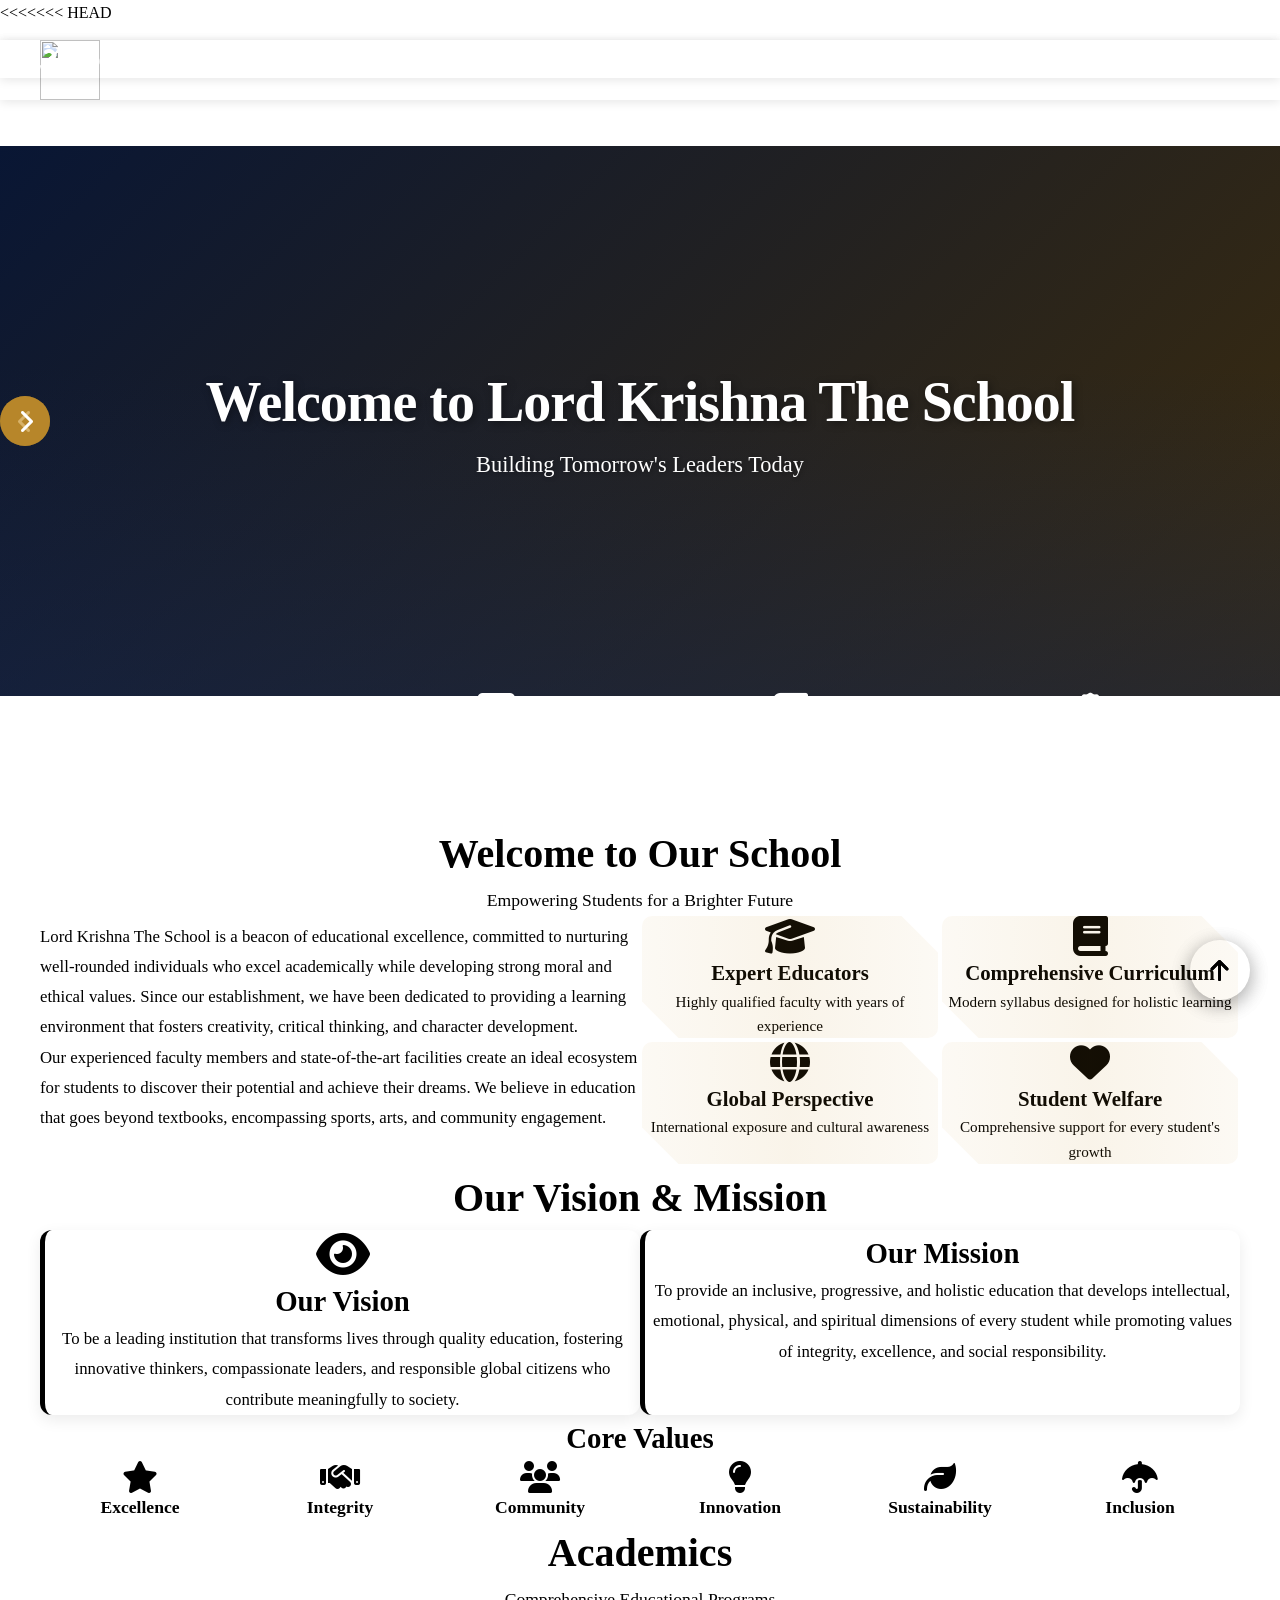
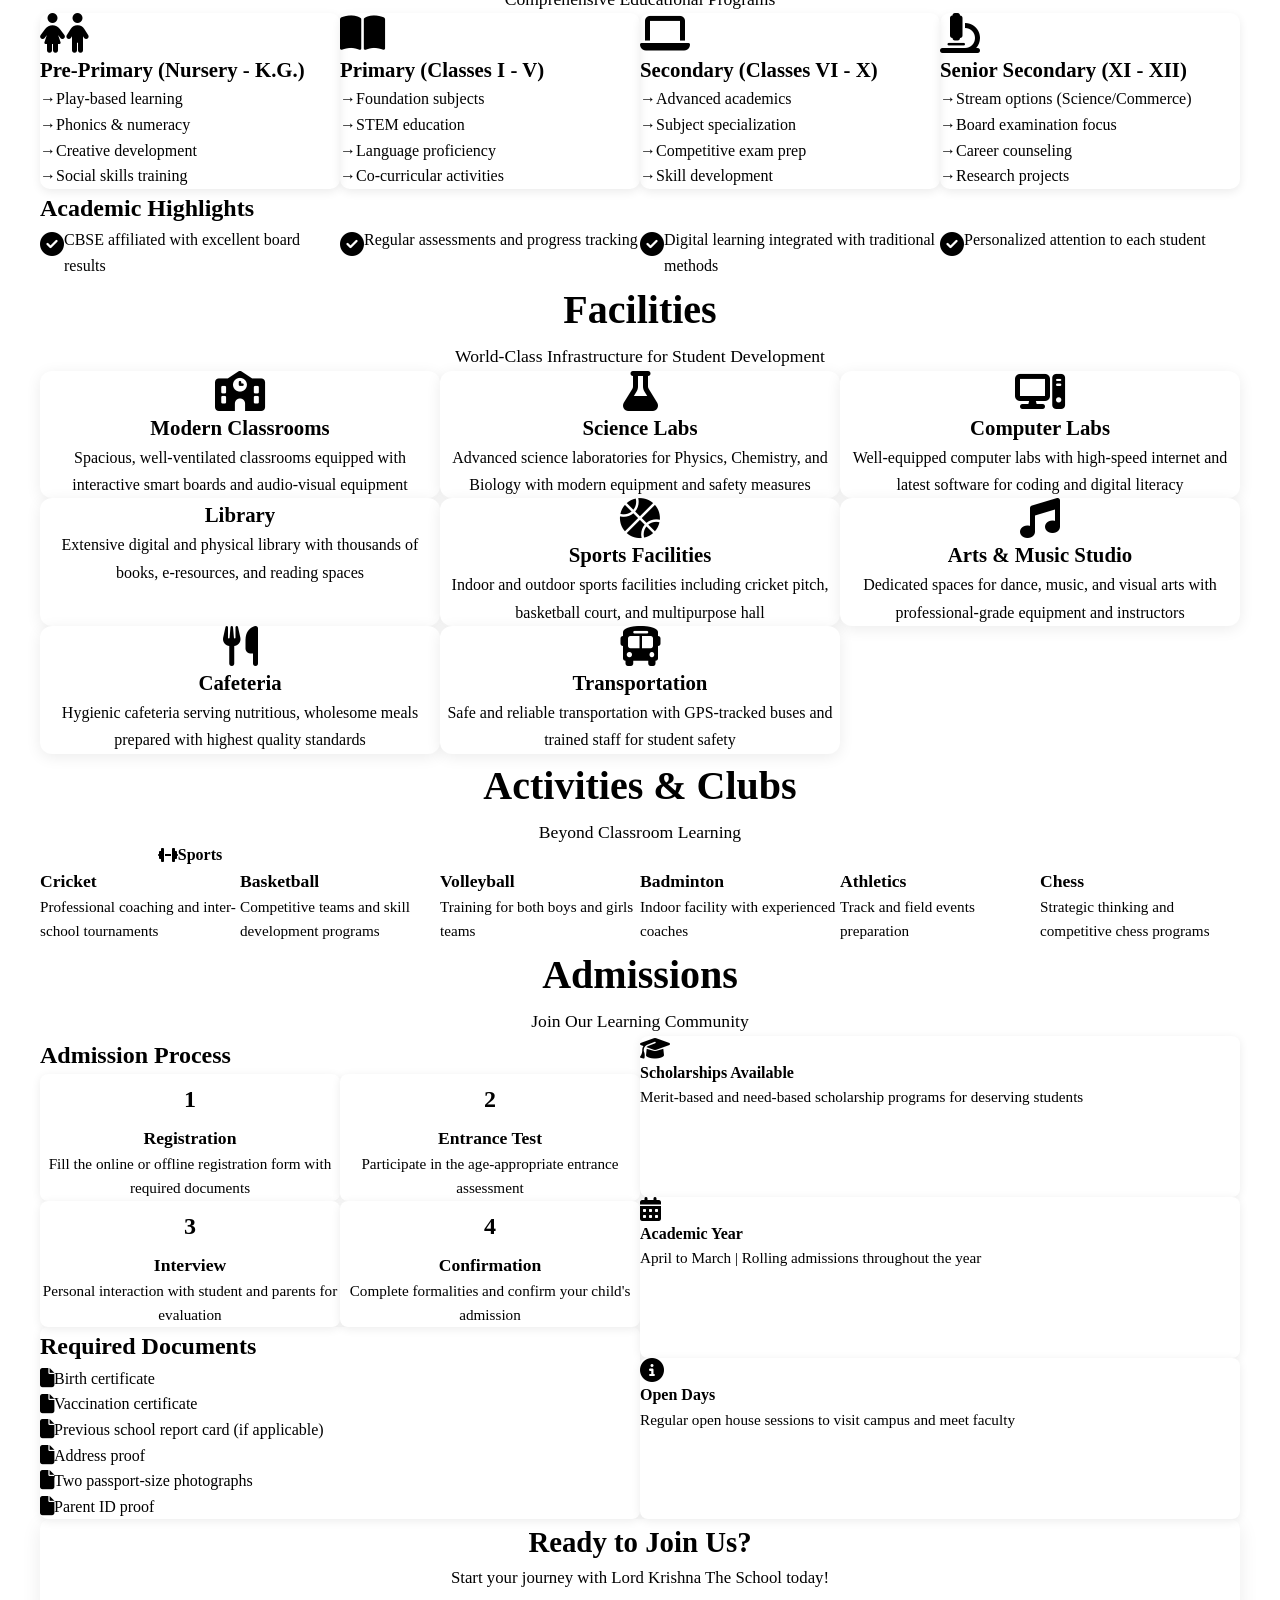
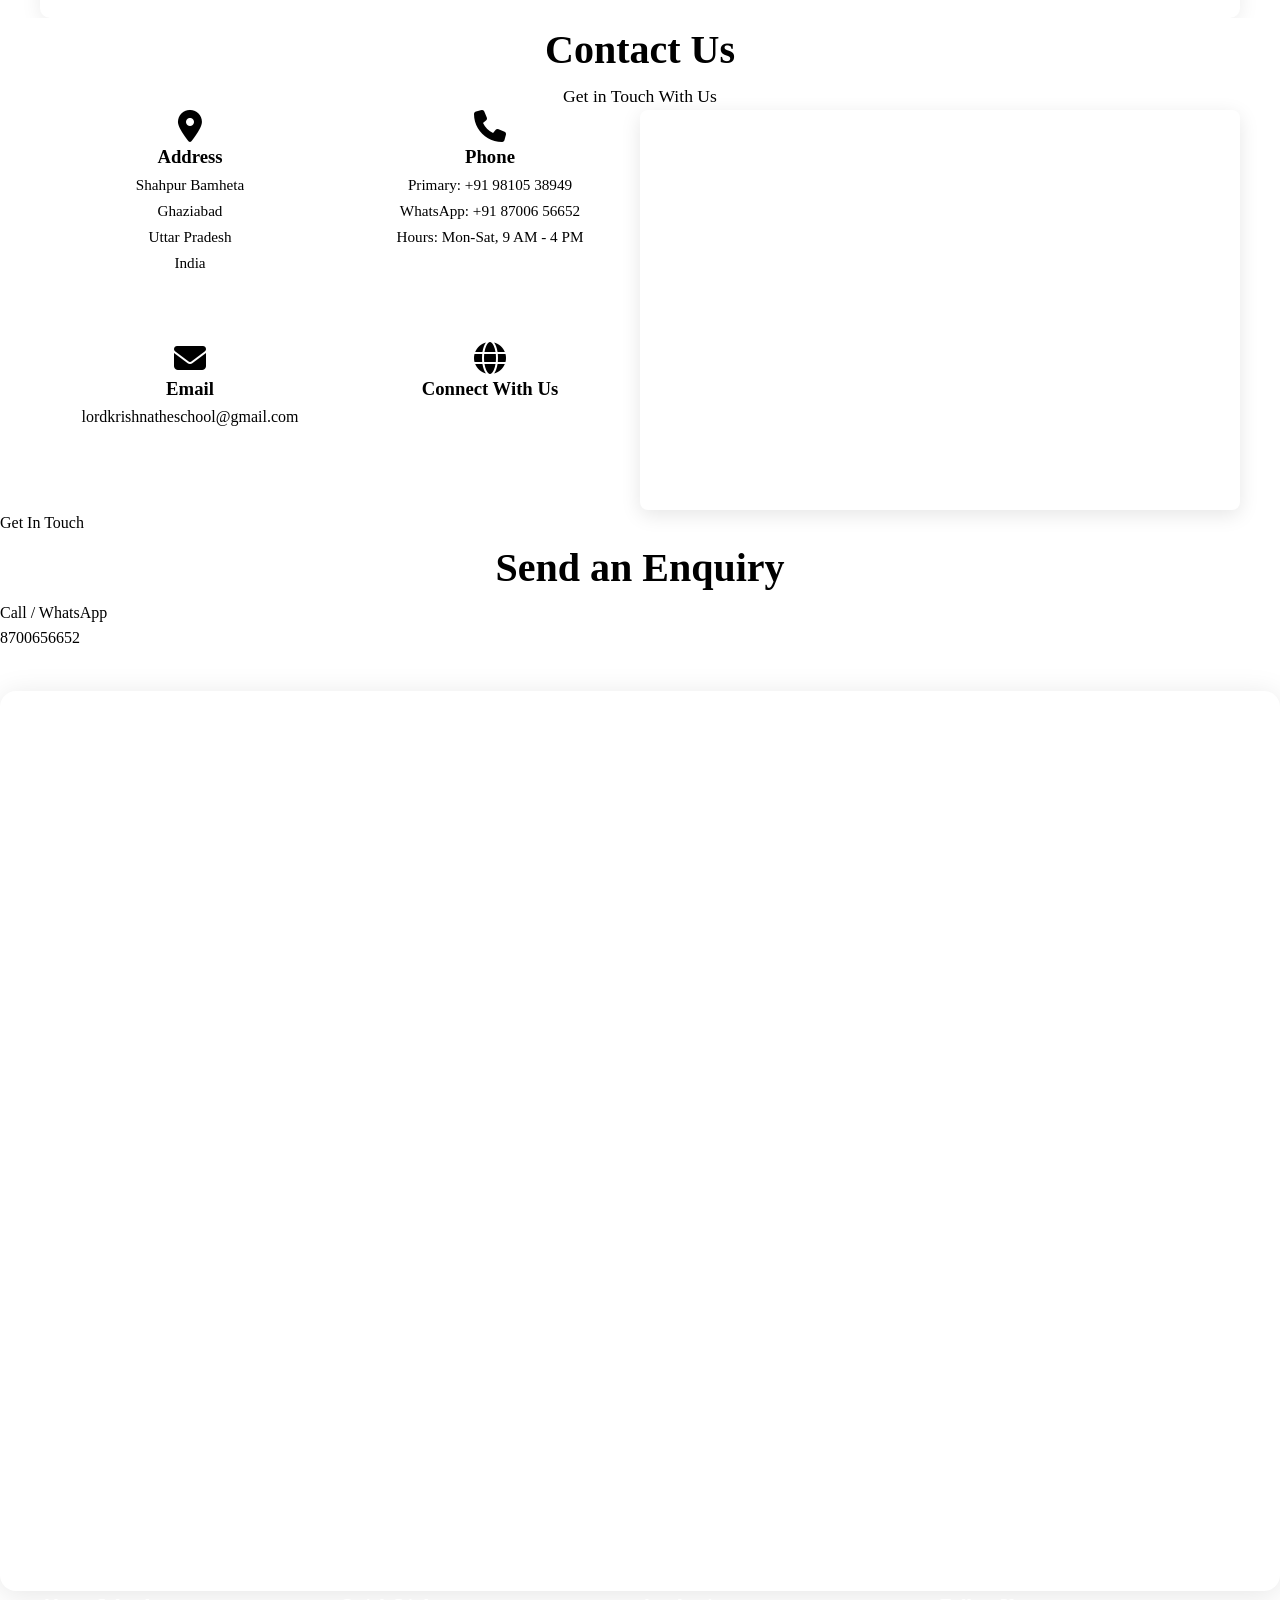
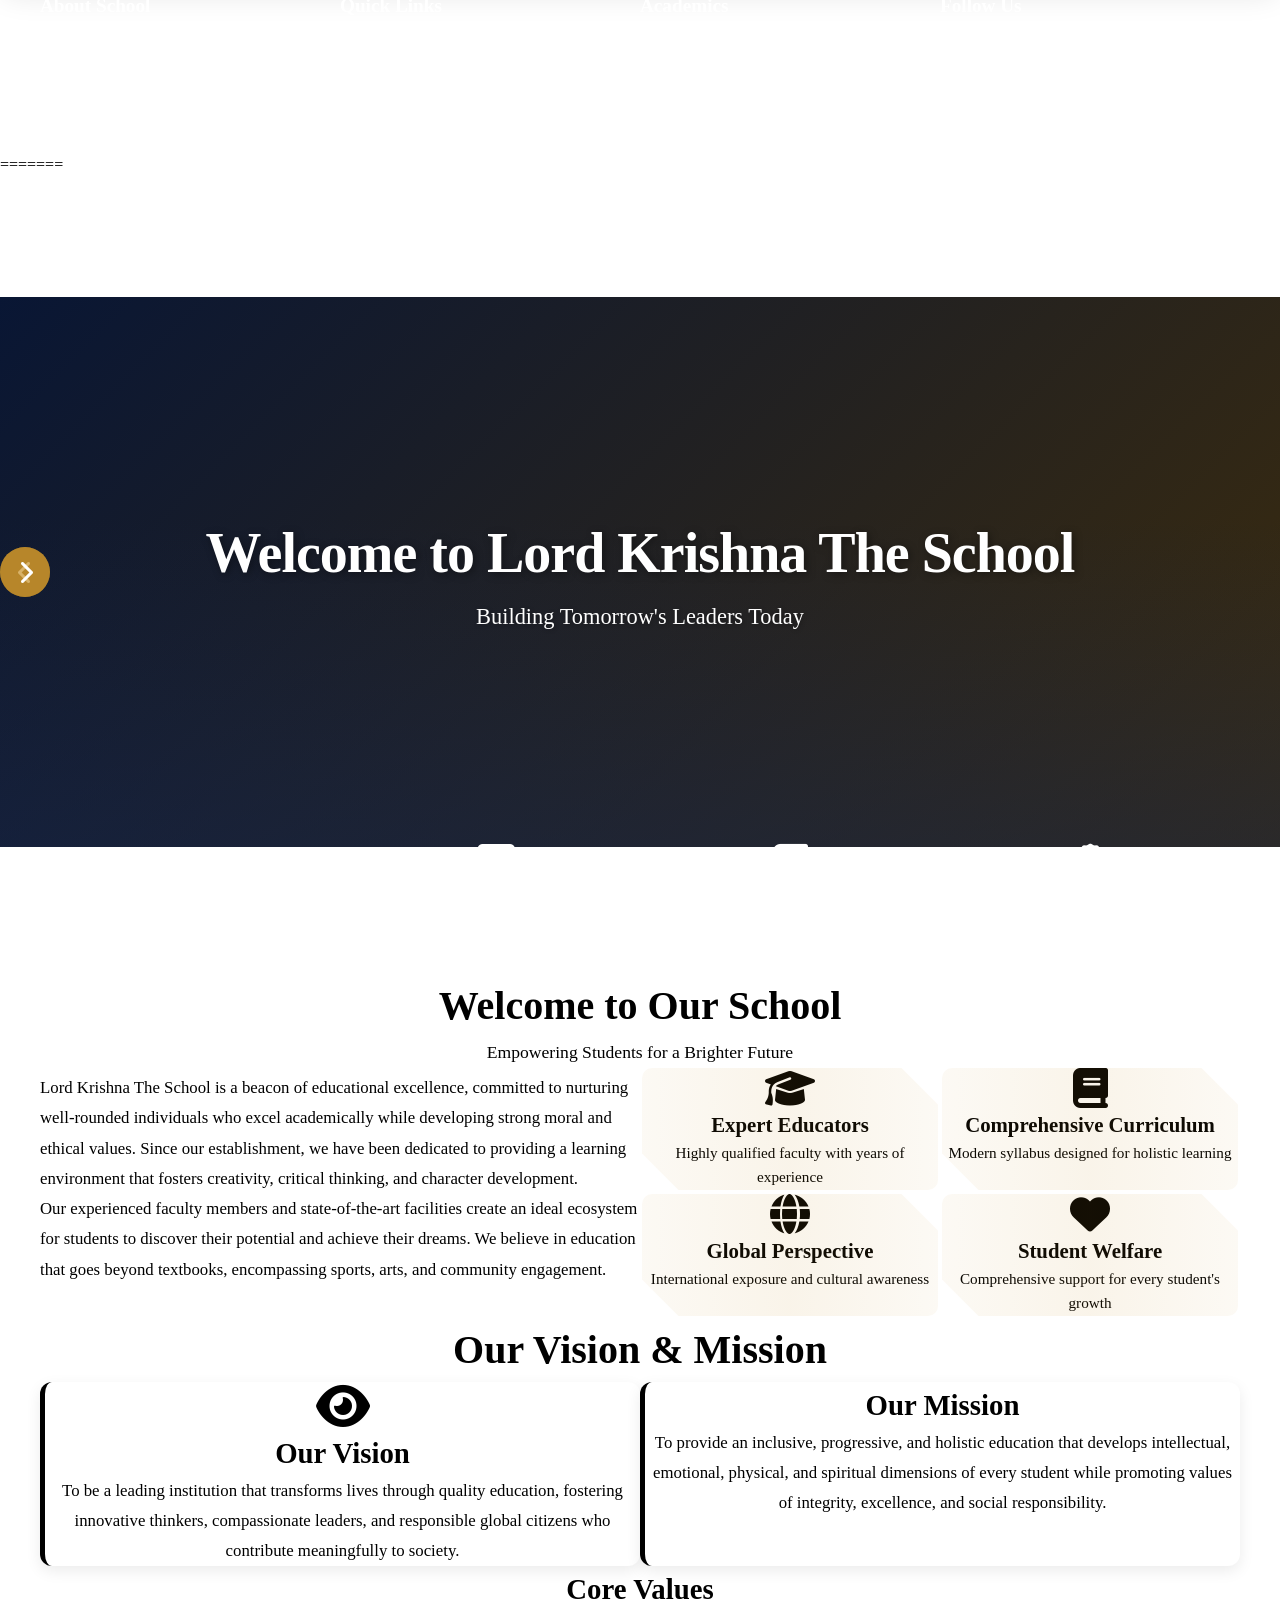
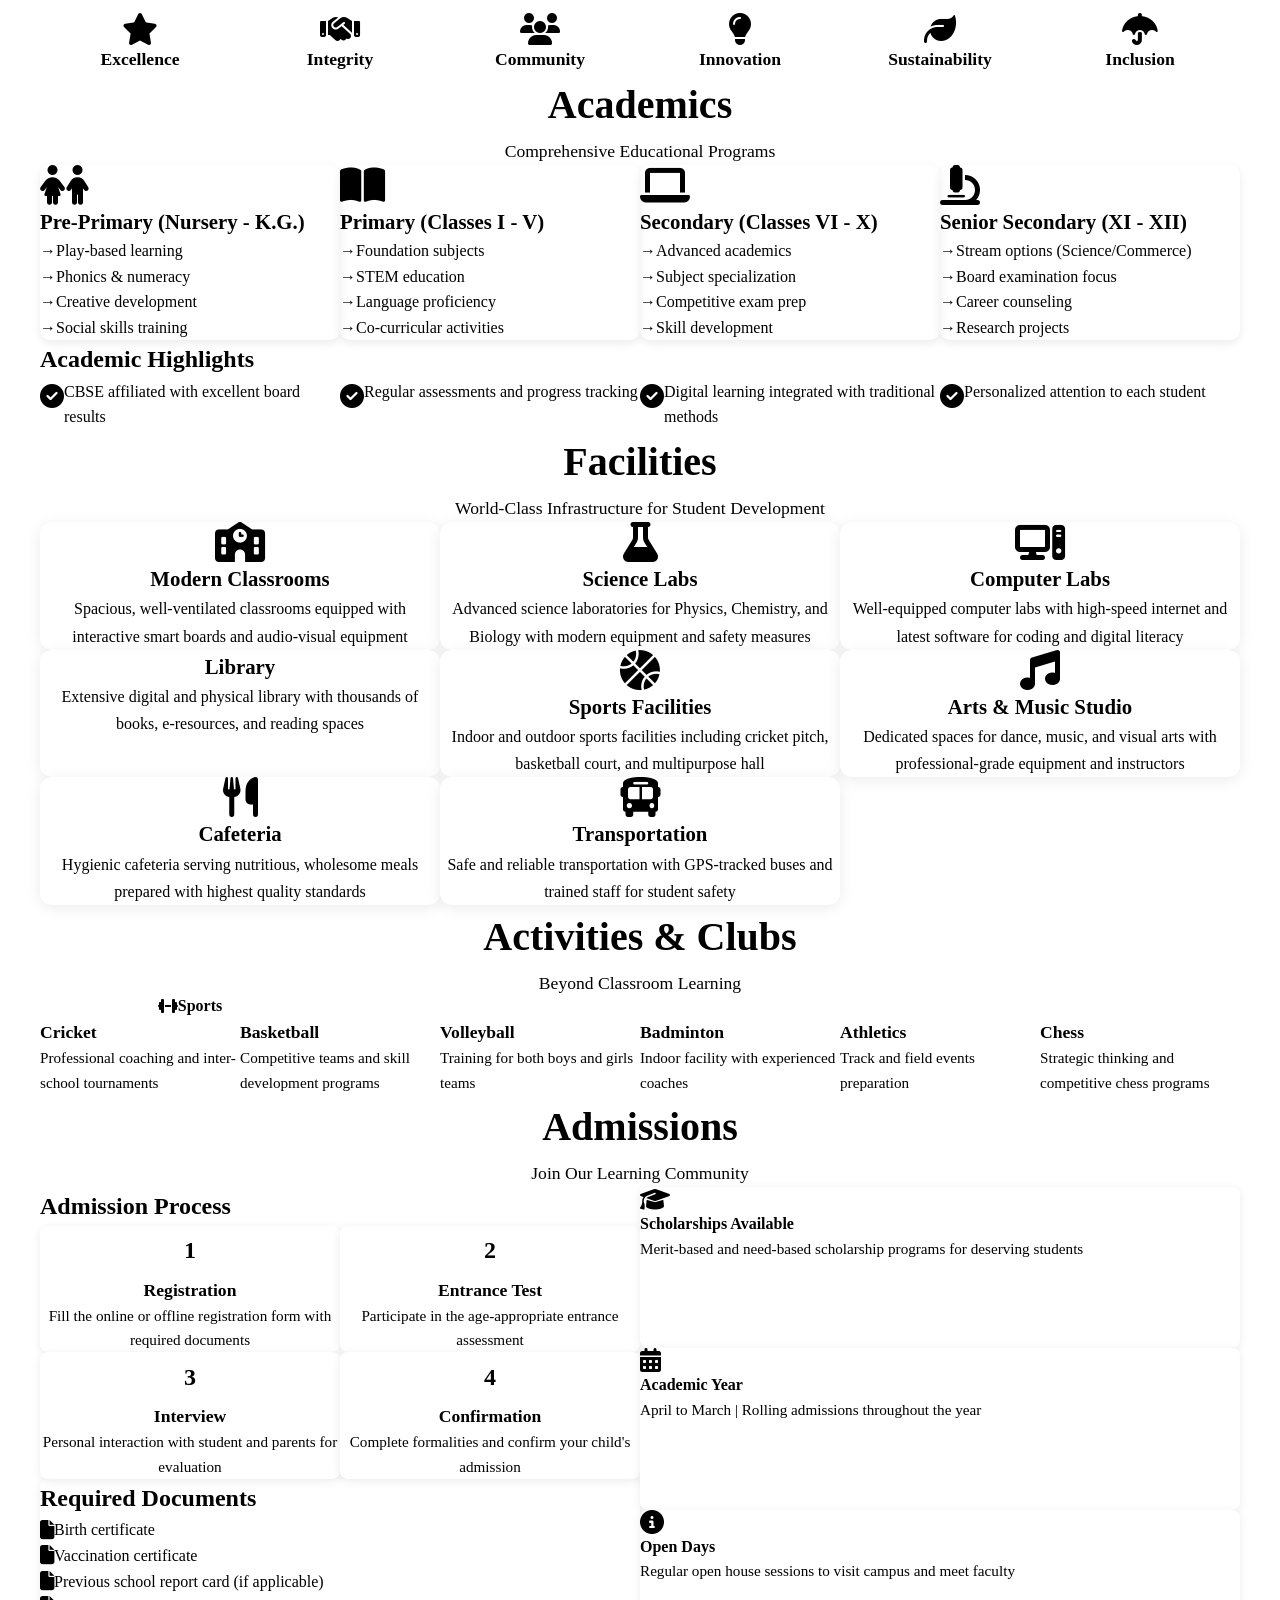
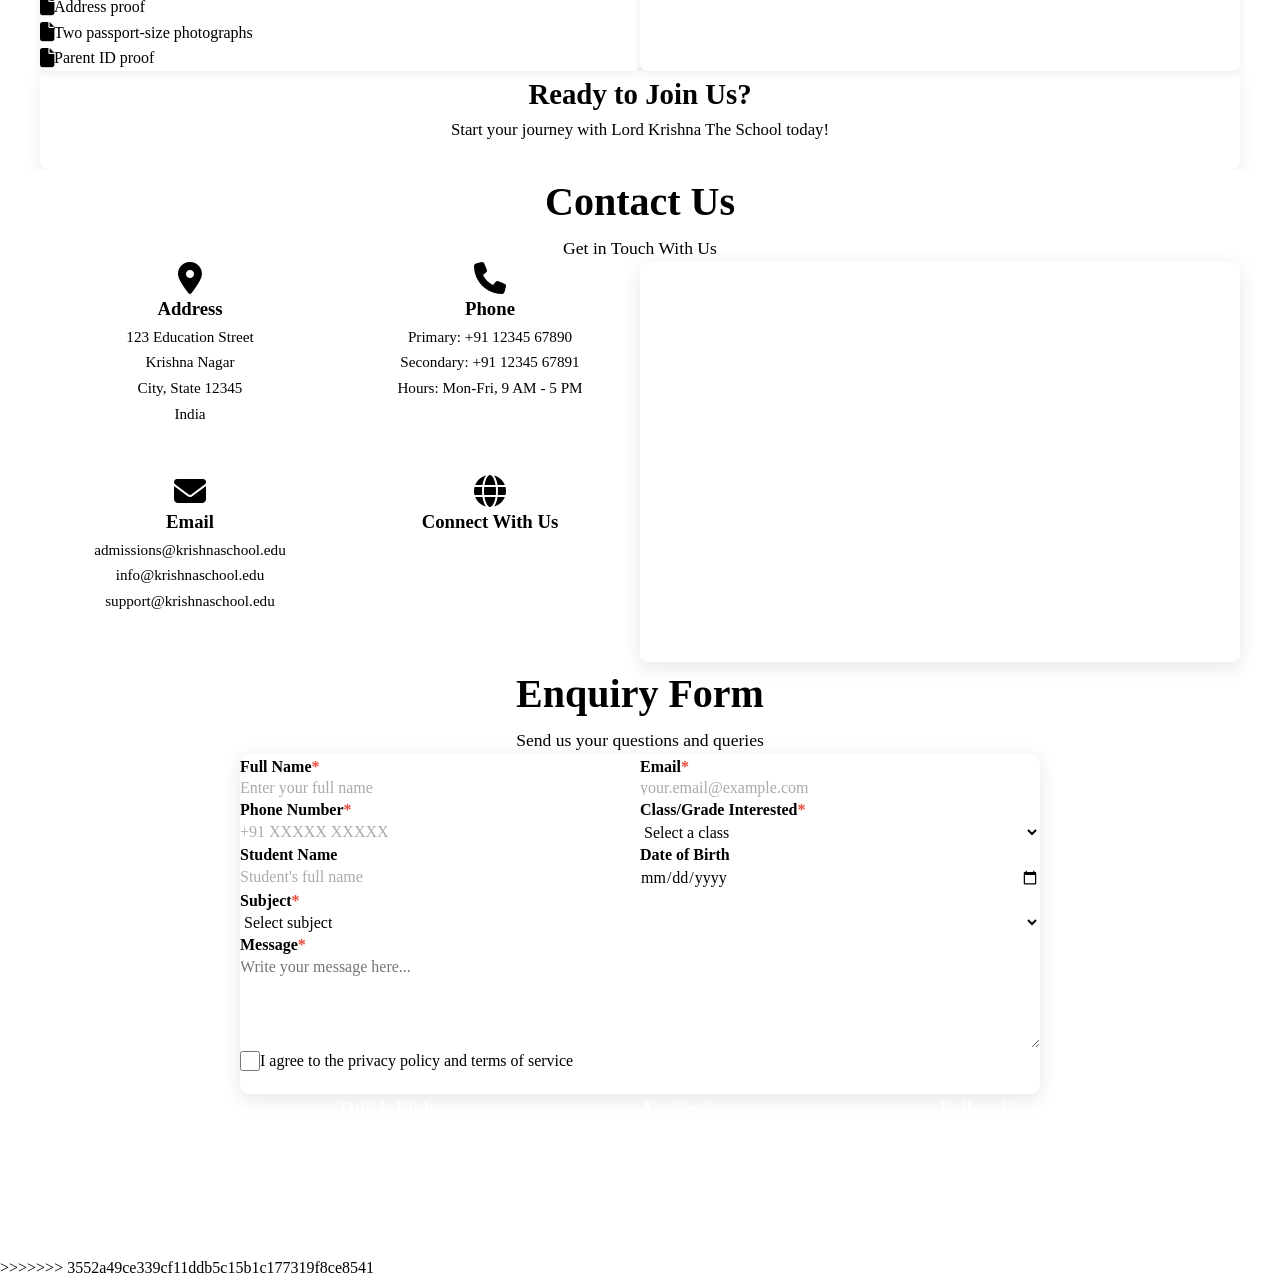
==== commit 317e5a11: "fix email typo" ====
--- a/index.html
+++ b/index.html
@@ -1,3 +1,4 @@
+<<<<<<< HEAD
 <!DOCTYPE html>
 <html lang="en">
 <head>
@@ -598,7 +599,7 @@
                     <div class="info-card">
                         <i class="fas fa-envelope"></i>
                         <h3>Email</h3>
-                        <p>lordkrishnaschool@gmail.com</p>
+                        <p></p>lordkrishnatheschool@gmail.com</p>
                     </div>
 
                     <div class="info-card">
@@ -704,4 +705,881 @@
     <!-- External JavaScript -->
     <script src="script.js"></script>
 </body>
-</html>+</html>
+=======
+<!DOCTYPE html>
+<html lang="en">
+<head>
+    <!-- Character Encoding & Viewport -->
+    <meta charset="UTF-8">
+    <meta name="viewport" content="width=device-width, initial-scale=1.0, maximum-scale=5.0, user-scalable=yes">
+    
+    <!-- Primary Meta Tags (SEO) -->
+    <title>Lord Krishna The School | CBSE School Ghaziabad | Pre-Nursery to Class 10</title>
+    <meta name="title" content="Lord Krishna The School | CBSE School Ghaziabad | Pre-Nursery to Class 10">
+    <meta name="description" content="Lord Krishna The School in Shahpur Bamheta, Ghaziabad. Premier CBSE pattern school offering holistic education from Pre-Nursery to Class 10. Excellence in academics, sports, and character development. Contact: 9810538949">
+    <meta name="keywords" content="CBSE school Ghaziabad, school in Ghaziabad, Pre-Nursery school, primary school, secondary school, best school Ghaziabad, Shahpur Bamheta school, Lord Krishna School">
+    <meta name="author" content="Lord Krishna The School">
+    <meta name="copyright" content="Lord Krishna The School - All Rights Reserved">
+    
+    <!-- Open Graph / Facebook Meta Tags -->
+    <meta property="og:type" content="website">
+    <meta property="og:url" content="https://yourdomain.com/">
+    <meta property="og:title" content="Lord Krishna The School | CBSE School Ghaziabad">
+    <meta property="og:description" content="A premier CBSE pattern school in Shahpur Bamheta, Ghaziabad offering holistic education from Pre-Nursery to Class 10. Excellence in academics, sports, and character development.">
+    <meta property="og:image" content="https://yourdomain.com/images/school-preview.jpg">
+    <meta property="og:image:alt" content="Lord Krishna The School Campus">
+    <meta property="og:site_name" content="Lord Krishna The School">
+    <meta property="og:locale" content="en_IN">
+    
+    <!-- Twitter Meta Tags -->
+    <meta name="twitter:card" content="summary_large_image">
+    <meta name="twitter:url" content="https://yourdomain.com/">
+    <meta name="twitter:title" content="Lord Krishna The School | CBSE School Ghaziabad">
+    <meta name="twitter:description" content="A premier CBSE pattern school in Ghaziabad offering holistic education from Pre-Nursery to Class 10.">
+    <meta name="twitter:image" content="https://yourdomain.com/images/school-preview.jpg">
+    <meta name="twitter:image:alt" content="Lord Krishna The School Campus">
+    <meta name="twitter:creator" content="@SchoolTwitterHandle">
+    
+    <!-- Canonical URL -->
+    <link rel="canonical" href="https://yourdomain.com/">
+    
+    <!-- Additional SEO & Meta Tags -->
+    <meta name="robots" content="index, follow, max-image-preview:large, max-snippet:-1, max-video-preview:-1">
+    <meta name="language" content="English">
+    <meta name="revisit-after" content="7 days">
+    <meta name="distribution" content="global">
+    <meta name="rating" content="general">
+    <meta name="theme-color" content="#0f2557">
+    <meta name="mobile-web-app-capable" content="yes">
+    <meta name="apple-mobile-web-app-capable" content="yes">
+    <meta name="apple-mobile-web-app-status-bar-style" content="black-translucent">
+    <meta name="apple-mobile-web-app-title" content="Lord Krishna School">
+    
+    <!-- Contact Information (Schema-like) -->
+    <meta name="contact" content="9810538949">
+    <meta name="address" content="Shahpur Bamheta, Ghaziabad">
+    <meta name="geo.region" content="IN-UP">
+    <meta name="geo.placename" content="Ghaziabad">
+    <meta name="geo.position" content="28.6692;77.6065">
+    
+    <!-- Google Fonts -->
+    <link href="https://fonts.googleapis.com/css2?family=Cormorant+Garamond:wght@400;500;600;700&family=DM+Sans:wght@400;500;700&display=swap" rel="stylesheet">
+    
+    <!-- Font Awesome 6 -->
+    <link rel="stylesheet" href="https://cdnjs.cloudflare.com/ajax/libs/font-awesome/6.4.0/css/all.min.css">
+    
+    <!-- External CSS -->
+    <link rel="stylesheet" href="style.css">
+</head>
+<body>
+    <!-- HEADER -->
+    <header class="header">
+        <div class="header-container">
+            <div class="logo">
+                <i class="fas fa-Om"></i>
+                <h1>Lord Krishna The School</h1>
+            </div>
+            
+            <nav class="nav">
+                <button class="hamburger" id="hamburger">
+                    <i class="fas fa-bars"></i>
+                </button>
+                <ul class="nav-list">
+                    <li><a href="#home" class="nav-link">Home</a></li>
+                    <li><a href="#about" class="nav-link">About</a></li>
+                    <li><a href="#vision" class="nav-link">Vision & Mission</a></li>
+                    <li><a href="#academics" class="nav-link">Academics</a></li>
+                    <li><a href="#facilities" class="nav-link">Facilities</a></li>
+                    <li><a href="#activities" class="nav-link">Activities</a></li>
+                    <li><a href="#admissions" class="nav-link">Admissions</a></li>
+                    <li><a href="#contact" class="nav-link">Contact</a></li>
+                </ul>
+            </nav>
+        </div>
+    </header>
+
+    <!-- HERO CAROUSEL -->
+    <section class="hero" id="home">
+        <div class="carousel-container">
+            <div class="carousel-wrapper">
+                <div class="carousel-track">
+                    <div class="carousel-slide active" style="background-image: url('https://images.unsplash.com/photo-1427504494785-cdanidf3c01d?w=1200&h=600&fit=crop');">
+                        <div class="slide-content">
+                            <h2>Welcome to Lord Krishna The School</h2>
+                            <p>Building Tomorrow's Leaders Today</p>
+                        </div>
+                    </div>
+                    <div class="carousel-slide" style="background-image: url('https://images.unsplash.com/photo-1503676260728-1aa3641eee98?w=1200&h=600&fit=crop');">
+                        <div class="slide-content">
+                            <h2>Excellence in Education</h2>
+                            <p>Inspiring Minds, Nurturing Souls</p>
+                        </div>
+                    </div>
+                    <div class="carousel-slide" style="background-image: url('https://images.unsplash.com/photo-1516979187457-637abb4f9353?w=1200&h=600&fit=crop');">
+                        <div class="slide-content">
+                            <h2>Holistic Development</h2>
+                            <p>Academics, Arts & Athletics</p>
+                        </div>
+                    </div>
+                    <div class="carousel-slide" style="background-image: url('https://images.unsplash.com/photo-1523580494863-6f3031224c94?w=1200&h=600&fit=crop');">
+                        <div class="slide-content">
+                            <h2>State-of-the-Art Facilities</h2>
+                            <p>Modern Learning Environments</p>
+                        </div>
+                    </div>
+                    <div class="carousel-slide" style="background-image: url('https://images.unsplash.com/photo-1509042239860-f550ce710b93?w=1200&h=600&fit=crop');">
+                        <div class="slide-content">
+                            <h2>Community & Values</h2>
+                            <p>Character Building & Leadership</p>
+                        </div>
+                    </div>
+                    <div class="carousel-slide" style="background-image: url('https://images.unsplash.com/photo-1552664730-d307ca884978?w=1200&h=600&fit=crop');">
+                        <div class="slide-content">
+                            <h2>Cultural Excellence</h2>
+                            <p>Celebrating Diversity & Heritage</p>
+                        </div>
+                    </div>
+                </div>
+            </div>
+
+            <!-- Carousel Controls -->
+            <button class="carousel-control prev" id="prev-slide">
+                <i class="fas fa-chevron-left"></i>
+            </button>
+            <button class="carousel-control next" id="next-slide">
+                <i class="fas fa-chevron-right"></i>
+            </button>
+
+            <!-- Carousel Indicators -->
+            <div class="carousel-indicators">
+                <button class="indicator active" data-slide="0"></button>
+                <button class="indicator" data-slide="1"></button>
+                <button class="indicator" data-slide="2"></button>
+                <button class="indicator" data-slide="3"></button>
+                <button class="indicator" data-slide="4"></button>
+                <button class="indicator" data-slide="5"></button>
+            </div>
+        </div>
+    </section>
+
+    <!-- STATS BAR -->
+    <section class="stats-bar">
+        <div class="stats-container">
+            <div class="stat-item">
+                <i class="fas fa-graduation-cap"></i>
+                <span class="stat-number">5000+</span>
+                <span class="stat-label">Students</span>
+            </div>
+            <div class="stat-item">
+                <i class="fas fa-chalkboard-user"></i>
+                <span class="stat-number">200+</span>
+                <span class="stat-label">Expert Teachers</span>
+            </div>
+            <div class="stat-item">
+                <i class="fas fa-book"></i>
+                <span class="stat-number">25+</span>
+                <span class="stat-label">Years Excellence</span>
+            </div>
+            <div class="stat-item">
+                <i class="fas fa-award"></i>
+                <span class="stat-number">95%</span>
+                <span class="stat-label">Success Rate</span>
+            </div>
+        </div>
+    </section>
+
+    <!-- WELCOME/ABOUT SECTION -->
+    <section class="about" id="about">
+        <div class="container">
+            <div class="section-header">
+                <h2>Welcome to Our School</h2>
+                <p class="subtitle">Empowering Students for a Brighter Future</p>
+            </div>
+            
+            <div class="about-content">
+                <div class="about-text">
+                    <p>
+                        Lord Krishna The School is a beacon of educational excellence, committed to nurturing well-rounded individuals 
+                        who excel academically while developing strong moral and ethical values. Since our establishment, we have been 
+                        dedicated to providing a learning environment that fosters creativity, critical thinking, and character development.
+                    </p>
+                    <p>
+                        Our experienced faculty members and state-of-the-art facilities create an ideal ecosystem for students to discover 
+                        their potential and achieve their dreams. We believe in education that goes beyond textbooks, encompassing sports, 
+                        arts, and community engagement.
+                    </p>
+                    <a href="#admissions" class="btn btn-primary">Learn More</a>
+                </div>
+                
+                <div class="about-features">
+                    <div class="feature">
+                        <i class="fas fa-graduation-cap"></i>
+                        <h3>Expert Educators</h3>
+                        <p>Highly qualified faculty with years of experience</p>
+                    </div>
+                    <div class="feature">
+                        <i class="fas fa-book"></i>
+                        <h3>Comprehensive Curriculum</h3>
+                        <p>Modern syllabus designed for holistic learning</p>
+                    </div>
+                    <div class="feature">
+                        <i class="fas fa-globe"></i>
+                        <h3>Global Perspective</h3>
+                        <p>International exposure and cultural awareness</p>
+                    </div>
+                    <div class="feature">
+                        <i class="fas fa-heart"></i>
+                        <h3>Student Welfare</h3>
+                        <p>Comprehensive support for every student's growth</p>
+                    </div>
+                </div>
+            </div>
+        </div>
+    </section>
+
+    <!-- VISION & MISSION SECTION -->
+    <section class="vision-mission" id="vision">
+        <div class="container">
+            <h2 class="section-title">Our Vision & Mission</h2>
+            
+            <div class="vm-cards">
+                <div class="vm-card vision">
+                    <div class="vm-icon">
+                        <i class="fas fa-eye"></i>
+                    </div>
+                    <h3>Our Vision</h3>
+                    <p>
+                        To be a leading institution that transforms lives through quality education, fostering innovative thinkers, 
+                        compassionate leaders, and responsible global citizens who contribute meaningfully to society.
+                    </p>
+                </div>
+
+                <div class="vm-card mission">
+                    <div class="vm-icon">
+                        <i class="fas fa-target"></i>
+                    </div>
+                    <h3>Our Mission</h3>
+                    <p>
+                        To provide an inclusive, progressive, and holistic education that develops intellectual, emotional, physical, 
+                        and spiritual dimensions of every student while promoting values of integrity, excellence, and social responsibility.
+                    </p>
+                </div>
+            </div>
+
+            <div class="values">
+                <h3>Core Values</h3>
+                <div class="values-grid">
+                    <div class="value-item">
+                        <i class="fas fa-star"></i>
+                        <h4>Excellence</h4>
+                    </div>
+                    <div class="value-item">
+                        <i class="fas fa-handshake"></i>
+                        <h4>Integrity</h4>
+                    </div>
+                    <div class="value-item">
+                        <i class="fas fa-users"></i>
+                        <h4>Community</h4>
+                    </div>
+                    <div class="value-item">
+                        <i class="fas fa-lightbulb"></i>
+                        <h4>Innovation</h4>
+                    </div>
+                    <div class="value-item">
+                        <i class="fas fa-leaf"></i>
+                        <h4>Sustainability</h4>
+                    </div>
+                    <div class="value-item">
+                        <i class="fas fa-umbrella"></i>
+                        <h4>Inclusion</h4>
+                    </div>
+                </div>
+            </div>
+        </div>
+    </section>
+
+    <!-- ACADEMICS SECTION -->
+    <section class="academics" id="academics">
+        <div class="container">
+            <div class="section-header">
+                <h2>Academics</h2>
+                <p class="subtitle">Comprehensive Educational Programs</p>
+            </div>
+
+            <div class="academics-grid">
+                <div class="academic-card">
+                    <div class="card-icon">
+                        <i class="fas fa-children"></i>
+                    </div>
+                    <h3>Pre-Primary (Nursery - K.G.)</h3>
+                    <ul>
+                        <li>Play-based learning</li>
+                        <li>Phonics & numeracy</li>
+                        <li>Creative development</li>
+                        <li>Social skills training</li>
+                    </ul>
+                </div>
+
+                <div class="academic-card">
+                    <div class="card-icon">
+                        <i class="fas fa-book-open"></i>
+                    </div>
+                    <h3>Primary (Classes I - V)</h3>
+                    <ul>
+                        <li>Foundation subjects</li>
+                        <li>STEM education</li>
+                        <li>Language proficiency</li>
+                        <li>Co-curricular activities</li>
+                    </ul>
+                </div>
+
+                <div class="academic-card">
+                    <div class="card-icon">
+                        <i class="fas fa-laptop"></i>
+                    </div>
+                    <h3>Secondary (Classes VI - X)</h3>
+                    <ul>
+                        <li>Advanced academics</li>
+                        <li>Subject specialization</li>
+                        <li>Competitive exam prep</li>
+                        <li>Skill development</li>
+                    </ul>
+                </div>
+
+                <div class="academic-card">
+                    <div class="card-icon">
+                        <i class="fas fa-microscope"></i>
+                    </div>
+                    <h3>Senior Secondary (XI - XII)</h3>
+                    <ul>
+                        <li>Stream options (Science/Commerce)</li>
+                        <li>Board examination focus</li>
+                        <li>Career counseling</li>
+                        <li>Research projects</li>
+                    </ul>
+                </div>
+            </div>
+
+            <div class="academics-highlights">
+                <h3>Academic Highlights</h3>
+                <div class="highlights">
+                    <div class="highlight">
+                        <i class="fas fa-check-circle"></i>
+                        <p>CBSE affiliated with excellent board results</p>
+                    </div>
+                    <div class="highlight">
+                        <i class="fas fa-check-circle"></i>
+                        <p>Regular assessments and progress tracking</p>
+                    </div>
+                    <div class="highlight">
+                        <i class="fas fa-check-circle"></i>
+                        <p>Digital learning integrated with traditional methods</p>
+                    </div>
+                    <div class="highlight">
+                        <i class="fas fa-check-circle"></i>
+                        <p>Personalized attention to each student</p>
+                    </div>
+                </div>
+            </div>
+        </div>
+    </section>
+
+    <!-- FACILITIES SECTION -->
+    <section class="facilities" id="facilities">
+        <div class="container">
+            <div class="section-header">
+                <h2>Facilities</h2>
+                <p class="subtitle">World-Class Infrastructure for Student Development</p>
+            </div>
+
+            <div class="facilities-grid">
+                <div class="facility-card">
+                    <div class="facility-icon">
+                        <i class="fas fa-school"></i>
+                    </div>
+                    <h3>Modern Classrooms</h3>
+                    <p>Spacious, well-ventilated classrooms equipped with interactive smart boards and audio-visual equipment</p>
+                </div>
+
+                <div class="facility-card">
+                    <div class="facility-icon">
+                        <i class="fas fa-flask"></i>
+                    </div>
+                    <h3>Science Labs</h3>
+                    <p>Advanced science laboratories for Physics, Chemistry, and Biology with modern equipment and safety measures</p>
+                </div>
+
+                <div class="facility-card">
+                    <div class="facility-icon">
+                        <i class="fas fa-computer"></i>
+                    </div>
+                    <h3>Computer Labs</h3>
+                    <p>Well-equipped computer labs with high-speed internet and latest software for coding and digital literacy</p>
+                </div>
+
+                <div class="facility-card">
+                    <div class="facility-icon">
+                        <i class="fas fa-library"></i>
+                    </div>
+                    <h3>Library</h3>
+                    <p>Extensive digital and physical library with thousands of books, e-resources, and reading spaces</p>
+                </div>
+
+                <div class="facility-card">
+                    <div class="facility-icon">
+                        <i class="fas fa-basketball"></i>
+                    </div>
+                    <h3>Sports Facilities</h3>
+                    <p>Indoor and outdoor sports facilities including cricket pitch, basketball court, and multipurpose hall</p>
+                </div>
+
+                <div class="facility-card">
+                    <div class="facility-icon">
+                        <i class="fas fa-music"></i>
+                    </div>
+                    <h3>Arts & Music Studio</h3>
+                    <p>Dedicated spaces for dance, music, and visual arts with professional-grade equipment and instructors</p>
+                </div>
+
+                <div class="facility-card">
+                    <div class="facility-icon">
+                        <i class="fas fa-utensils"></i>
+                    </div>
+                    <h3>Cafeteria</h3>
+                    <p>Hygienic cafeteria serving nutritious, wholesome meals prepared with highest quality standards</p>
+                </div>
+
+                <div class="facility-card">
+                    <div class="facility-icon">
+                        <i class="fas fa-bus"></i>
+                    </div>
+                    <h3>Transportation</h3>
+                    <p>Safe and reliable transportation with GPS-tracked buses and trained staff for student safety</p>
+                </div>
+            </div>
+        </div>
+    </section>
+
+    <!-- ACTIVITIES SECTION -->
+    <section class="activities" id="activities">
+        <div class="container">
+            <div class="section-header">
+                <h2>Activities & Clubs</h2>
+                <p class="subtitle">Beyond Classroom Learning</p>
+            </div>
+
+            <div class="activities-tabs">
+                <div class="tabs-header">
+                    <button class="tab-btn active" data-tab="sports">
+                        <i class="fas fa-dumbbell"></i> Sports
+                    </button>
+                    <button class="tab-btn" data-tab="arts">
+                        <i class="fas fa-palette"></i> Arts
+                    </button>
+                    <button class="tab-btn" data-tab="clubs">
+                        <i class="fas fa-handshake"></i> Clubs
+                    </button>
+                    <button class="tab-btn" data-tab="events">
+                        <i class="fas fa-calendar"></i> Events
+                    </button>
+                </div>
+
+                <div class="tabs-content">
+                    <div class="tab-panel active" id="sports">
+                        <div class="activity-items">
+                            <div class="activity-item">
+                                <h4>Cricket</h4>
+                                <p>Professional coaching and inter-school tournaments</p>
+                            </div>
+                            <div class="activity-item">
+                                <h4>Basketball</h4>
+                                <p>Competitive teams and skill development programs</p>
+                            </div>
+                            <div class="activity-item">
+                                <h4>Volleyball</h4>
+                                <p>Training for both boys and girls teams</p>
+                            </div>
+                            <div class="activity-item">
+                                <h4>Badminton</h4>
+                                <p>Indoor facility with experienced coaches</p>
+                            </div>
+                            <div class="activity-item">
+                                <h4>Athletics</h4>
+                                <p>Track and field events preparation</p>
+                            </div>
+                            <div class="activity-item">
+                                <h4>Chess</h4>
+                                <p>Strategic thinking and competitive chess programs</p>
+                            </div>
+                        </div>
+                    </div>
+
+                    <div class="tab-panel" id="arts">
+                        <div class="activity-items">
+                            <div class="activity-item">
+                                <h4>Classical Dance</h4>
+                                <p>Training in various classical forms and performances</p>
+                            </div>
+                            <div class="activity-item">
+                                <h4>Contemporary Dance</h4>
+                                <p>Modern dance movements and choreography</p>
+                            </div>
+                            <div class="activity-item">
+                                <h4>Vocal Music</h4>
+                                <p>Indian and Western vocal training</p>
+                            </div>
+                            <div class="activity-item">
+                                <h4>Instrumental Music</h4>
+                                <p>Learning traditional and modern instruments</p>
+                            </div>
+                            <div class="activity-item">
+                                <h4>Visual Arts</h4>
+                                <p>Painting, drawing, and sculpture workshops</p>
+                            </div>
+                            <div class="activity-item">
+                                <h4>Theatre & Drama</h4>
+                                <p>Stage performances and acting classes</p>
+                            </div>
+                        </div>
+                    </div>
+
+                    <div class="tab-panel" id="clubs">
+                        <div class="activity-items">
+                            <div class="activity-item">
+                                <h4>Science Club</h4>
+                                <p>Experiments, projects, and STEM activities</p>
+                            </div>
+                            <div class="activity-item">
+                                <h4>Debate Society</h4>
+                                <p>Public speaking and competitive debating</p>
+                            </div>
+                            <div class="activity-item">
+                                <h4>Environmental Club</h4>
+                                <p>Sustainability and eco-friendly initiatives</p>
+                            </div>
+                            <div class="activity-item">
+                                <h4>Literary Club</h4>
+                                <p>Reading, writing, and storytelling programs</p>
+                            </div>
+                            <div class="activity-item">
+                                <h4>Coding Club</h4>
+                                <p>Programming and web development training</p>
+                            </div>
+                            <div class="activity-item">
+                                <h4>Photography Club</h4>
+                                <p>Photography skills and digital media</p>
+                            </div>
+                        </div>
+                    </div>
+
+                    <div class="tab-panel" id="events">
+                        <div class="activity-items">
+                            <div class="activity-item">
+                                <h4>Annual Sports Day</h4>
+                                <p>Celebration of athletic achievements and competition</p>
+                            </div>
+                            <div class="activity-item">
+                                <h4>Cultural Fest</h4>
+                                <p>Showcasing diverse cultural talents and traditions</p>
+                            </div>
+                            <div class="activity-item">
+                                <h4>Science Exhibition</h4>
+                                <p>Display of innovative projects and experiments</p>
+                            </div>
+                            <div class="activity-item">
+                                <h4>Foundation Day</h4>
+                                <p>Celebrating school heritage and achievements</p>
+                            </div>
+                            <div class="activity-item">
+                                <h4>Social Services</h4>
+                                <p>Community outreach and service initiatives</p>
+                            </div>
+                            <div class="activity-item">
+                                <h4>Educational Trips</h4>
+                                <p>Field visits and experiential learning journeys</p>
+                            </div>
+                        </div>
+                    </div>
+                </div>
+            </div>
+        </div>
+    </section>
+
+    <!-- ADMISSIONS SECTION -->
+    <section class="admissions" id="admissions">
+        <div class="container">
+            <div class="section-header">
+                <h2>Admissions</h2>
+                <p class="subtitle">Join Our Learning Community</p>
+            </div>
+
+            <div class="admissions-content">
+                <div class="admission-info">
+                    <h3>Admission Process</h3>
+                    <div class="process-steps">
+                        <div class="step">
+                            <div class="step-number">1</div>
+                            <h4>Registration</h4>
+                            <p>Fill the online or offline registration form with required documents</p>
+                        </div>
+                        <div class="step">
+                            <div class="step-number">2</div>
+                            <h4>Entrance Test</h4>
+                            <p>Participate in the age-appropriate entrance assessment</p>
+                        </div>
+                        <div class="step">
+                            <div class="step-number">3</div>
+                            <h4>Interview</h4>
+                            <p>Personal interaction with student and parents for evaluation</p>
+                        </div>
+                        <div class="step">
+                            <div class="step-number">4</div>
+                            <h4>Confirmation</h4>
+                            <p>Complete formalities and confirm your child's admission</p>
+                        </div>
+                    </div>
+
+                    <div class="admission-requirements">
+                        <h3>Required Documents</h3>
+                        <ul>
+                            <li><i class="fas fa-file"></i> Birth certificate</li>
+                            <li><i class="fas fa-file"></i> Vaccination certificate</li>
+                            <li><i class="fas fa-file"></i> Previous school report card (if applicable)</li>
+                            <li><i class="fas fa-file"></i> Address proof</li>
+                            <li><i class="fas fa-file"></i> Two passport-size photographs</li>
+                            <li><i class="fas fa-file"></i> Parent ID proof</li>
+                        </ul>
+                    </div>
+                </div>
+
+                <div class="admission-highlights">
+                    <div class="highlight-box">
+                        <i class="fas fa-graduation-cap"></i>
+                        <h4>Scholarships Available</h4>
+                        <p>Merit-based and need-based scholarship programs for deserving students</p>
+                    </div>
+                    <div class="highlight-box">
+                        <i class="fas fa-calendar-alt"></i>
+                        <h4>Academic Year</h4>
+                        <p>April to March | Rolling admissions throughout the year</p>
+                    </div>
+                    <div class="highlight-box">
+                        <i class="fas fa-info-circle"></i>
+                        <h4>Open Days</h4>
+                        <p>Regular open house sessions to visit campus and meet faculty</p>
+                    </div>
+                </div>
+            </div>
+
+            <div class="admission-cta">
+                <h3>Ready to Join Us?</h3>
+                <p>Start your journey with Lord Krishna The School today!</p>
+                <a href="#enquiry" class="btn btn-primary">Apply Now</a>
+            </div>
+        </div>
+    </section>
+
+    <!-- CONTACT SECTION -->
+    <section class="contact" id="contact">
+        <div class="container">
+            <div class="section-header">
+                <h2>Contact Us</h2>
+                <p class="subtitle">Get in Touch With Us</p>
+            </div>
+
+            <div class="contact-content">
+                <div class="contact-info">
+                    <div class="info-card">
+                        <i class="fas fa-map-marker-alt"></i>
+                        <h3>Address</h3>
+                        <p>123 Education Street<br>Krishna Nagar<br>City, State 12345<br>India</p>
+                    </div>
+
+                    <div class="info-card">
+                        <i class="fas fa-phone"></i>
+                        <h3>Phone</h3>
+                        <p>Primary: +91 12345 67890<br>Secondary: +91 12345 67891<br>Hours: Mon-Fri, 9 AM - 5 PM</p>
+                    </div>
+
+                    <div class="info-card">
+                        <i class="fas fa-envelope"></i>
+                        <h3>Email</h3>
+                        <p>admissions@krishnaschool.edu<br>info@krishnaschool.edu<br>support@krishnaschool.edu</p>
+                    </div>
+
+                    <div class="info-card">
+                        <i class="fas fa-globe"></i>
+                        <h3>Connect With Us</h3>
+                        <div class="social-links">
+                            <a href="#" title="Facebook"><i class="fab fa-facebook-f"></i></a>
+                            <a href="#" title="Twitter"><i class="fab fa-twitter"></i></a>
+                            <a href="#" title="Instagram"><i class="fab fa-instagram"></i></a>
+                            <a href="#" title="LinkedIn"><i class="fab fa-linkedin-in"></i></a>
+                            <a href="#" title="YouTube"><i class="fab fa-youtube"></i></a>
+                        </div>
+                    </div>
+                </div>
+
+                <div class="contact-map">
+                    <iframe src="https://www.google.com/maps/embed?pb=!1m18!1m12!1m3!1d3555.5!2d77.2!3d28.5!2m3!1f0!2f0!3f0!3m2!1i1024!2i768!4f13.1!3m3!1m2!1s0x0%3A0x0!2zMjjCsDMwJzAwLjAiTiA3N8KwMTInMDAuMCJF!5e0!3m2!1sen!2sin!4v1234567890" width="100%" height="400" style="border:0;" allowfullscreen="" loading="lazy" referrerpolicy="no-referrer-when-downgrade"></iframe>
+                </div>
+            </div>
+        </div>
+    </section>
+
+    <!-- ENQUIRY FORM SECTION -->
+    <section class="enquiry" id="enquiry">
+        <div class="container">
+            <div class="section-header">
+                <h2>Enquiry Form</h2>
+                <p class="subtitle">Send us your questions and queries</p>
+            </div>
+
+            <div class="enquiry-form-wrapper">
+                <form class="enquiry-form" id="enquiry-form">
+                    <div class="form-row">
+                        <div class="form-group">
+                            <label for="name">Full Name <span class="required">*</span></label>
+                            <input type="text" id="name" name="name" required placeholder="Enter your full name">
+                        </div>
+                        <div class="form-group">
+                            <label for="email">Email <span class="required">*</span></label>
+                            <input type="email" id="email" name="email" required placeholder="your.email@example.com">
+                        </div>
+                    </div>
+
+                    <div class="form-row">
+                        <div class="form-group">
+                            <label for="phone">Phone Number <span class="required">*</span></label>
+                            <input type="tel" id="phone" name="phone" required placeholder="+91 XXXXX XXXXX">
+                        </div>
+                        <div class="form-group">
+                            <label for="class">Class/Grade Interested <span class="required">*</span></label>
+                            <select id="class" name="class" required>
+                                <option value="">Select a class</option>
+                                <option value="nursery">Nursery</option>
+                                <option value="kg">K.G.</option>
+                                <option value="i">Class I</option>
+                                <option value="ii">Class II</option>
+                                <option value="iii">Class III</option>
+                                <option value="iv">Class IV</option>
+                                <option value="v">Class V</option>
+                                <option value="vi">Class VI</option>
+                                <option value="vii">Class VII</option>
+                                <option value="viii">Class VIII</option>
+                                <option value="ix">Class IX</option>
+                                <option value="x">Class X</option>
+                                <option value="xi">Class XI</option>
+                                <option value="xii">Class XII</option>
+                            </select>
+                        </div>
+                    </div>
+
+                    <div class="form-row">
+                        <div class="form-group">
+                            <label for="student-name">Student Name</label>
+                            <input type="text" id="student-name" name="student_name" placeholder="Student's full name">
+                        </div>
+                        <div class="form-group">
+                            <label for="dob">Date of Birth</label>
+                            <input type="date" id="dob" name="dob">
+                        </div>
+                    </div>
+
+                    <div class="form-group full-width">
+                        <label for="subject">Subject <span class="required">*</span></label>
+                        <select id="subject" name="subject" required>
+                            <option value="">Select subject</option>
+                            <option value="admission">Admission Inquiry</option>
+                            <option value="scholarship">Scholarship Information</option>
+                            <option value="facilities">Facilities Tour</option>
+                            <option value="curriculum">Curriculum Details</option>
+                            <option value="other">Other</option>
+                        </select>
+                    </div>
+
+                    <div class="form-group full-width">
+                        <label for="message">Message <span class="required">*</span></label>
+                        <textarea id="message" name="message" rows="5" required placeholder="Write your message here..."></textarea>
+                    </div>
+
+                    <div class="form-group full-width checkbox">
+                        <input type="checkbox" id="terms" name="terms" required>
+                        <label for="terms">I agree to the privacy policy and terms of service</label>
+                    </div>
+
+                    <button type="submit" class="btn btn-primary btn-submit">Send Enquiry</button>
+                </form>
+
+                <div class="form-success-message" id="success-message" style="display: none;">
+                    <i class="fas fa-check-circle"></i>
+                    <h3>Thank You!</h3>
+                    <p>Your enquiry has been received. We'll get back to you soon.</p>
+                </div>
+            </div>
+        </div>
+    </section>
+
+    <!-- FOOTER -->
+    <footer class="footer">
+        <div class="footer-content">
+            <div class="footer-section">
+                <h4>About School</h4>
+                <p>
+                    Lord Krishna The School is committed to nurturing young minds and building a generation of thoughtful, 
+                    capable, and compassionate leaders.
+                </p>
+            </div>
+
+            <div class="footer-section">
+                <h4>Quick Links</h4>
+                <ul>
+                    <li><a href="#about">About Us</a></li>
+                    <li><a href="#academics">Academics</a></li>
+                    <li><a href="#admissions">Admissions</a></li>
+                    <li><a href="#contact">Contact</a></li>
+                </ul>
+            </div>
+
+            <div class="footer-section">
+                <h4>Academics</h4>
+                <ul>
+                    <li><a href="#academics">Pre-Primary</a></li>
+                    <li><a href="#academics">Primary</a></li>
+                    <li><a href="#academics">Secondary</a></li>
+                    <li><a href="#academics">Senior Secondary</a></li>
+                </ul>
+            </div>
+
+            <div class="footer-section">
+                <h4>Follow Us</h4>
+                <div class="footer-social">
+                    <a href="#" aria-label="Facebook"><i class="fab fa-facebook-f"></i></a>
+                    <a href="#" aria-label="Twitter"><i class="fab fa-twitter"></i></a>
+                    <a href="#" aria-label="Instagram"><i class="fab fa-instagram"></i></a>
+                    <a href="#" aria-label="LinkedIn"><i class="fab fa-linkedin-in"></i></a>
+                </div>
+            </div>
+        </div>
+
+        <div class="footer-bottom">
+            <p>&copy; 2024 Lord Krishna The School. All Rights Reserved.</p>
+            <div class="footer-links">
+                <a href="#">Privacy Policy</a>
+                <a href="#">Terms of Service</a>
+                <a href="#">Sitemap</a>
+            </div>
+        </div>
+    </footer>
+
+    <!-- Back to Top Button -->
+    <button id="back-to-top" class="back-to-top">
+        <i class="fas fa-arrow-up"></i>
+    </button>
+
+    <!-- External JavaScript -->
+    <script src="script.js"></script>
+</body>
+</html>
+>>>>>>> 3552a49ce339cf11ddb5c15b1c177319f8ce8541
--- a/style.css
+++ b/style.css
@@ -1,3 +1,4 @@
+<<<<<<< HEAD
 /* ==========================================
    GLOBAL STYLES & VARIABLES
    ========================================== */
@@ -2061,3 +2062,2068 @@
         padding: 0 clamp(0.75rem, 3vw, 1rem);
     }
 }
+=======
+/* ==========================================
+   GLOBAL STYLES & VARIABLES
+   ========================================== */
+
+:root {
+    /* Color Palette */
+    --primary-color: #0f2557;
+    --secondary-color: #c8922a;
+    --accent-color: #c8922a;
+    --light-bg: #fafaf7;
+    --dark-text: #2c3e50;
+    --light-text: #666;
+    --border-color: #e0e0e0;
+    --white: #ffffff;
+    
+    /* Fonts */
+    --font-heading: 'Cormorant Garamond', serif;
+    --font-body: 'DM Sans', sans-serif;
+    
+    /* Spacing */
+    --spacing-xs: 0.5rem;
+    --spacing-sm: 1rem;
+    --spacing-md: 1.5rem;
+    --spacing-lg: 2rem;
+    --spacing-xl: 3rem;
+    --spacing-2xl: 4rem;
+    
+    /* Transitions */
+    --transition: all 0.3s ease;
+    --transition-smooth: all 0.6s cubic-bezier(0.25, 0.46, 0.45, 0.94);
+}
+
+* {
+    margin: 0;
+    padding: 0;
+    box-sizing: border-box;
+}
+
+html {
+    scroll-behavior: smooth;
+}
+
+body {
+    font-family: var(--font-body);
+    color: var(--dark-text);
+    line-height: 1.6;
+    background-color: #fff;
+}
+
+img {
+    max-width: 100%;
+    height: auto;
+    display: block;
+}
+
+a {
+    text-decoration: none;
+    color: inherit;
+    transition: var(--transition);
+}
+
+button {
+    cursor: pointer;
+    font-family: var(--font-body);
+    border: none;
+}
+
+input, textarea, select {
+    font-family: var(--font-body);
+}
+
+/* ==========================================
+   CONTAINER & UTILITY CLASSES
+   ========================================== */
+
+.container {
+    max-width: 1200px;
+    margin: 0 auto;
+    padding: 0 var(--spacing-lg);
+}
+
+.section-header {
+    text-align: center;
+    margin-bottom: var(--spacing-2xl);
+}
+
+.section-header h2 {
+    font-family: var(--font-heading);
+    font-size: clamp(1.5rem, 5vw, 2.5rem);
+    color: var(--primary-color);
+    margin-bottom: var(--spacing-sm);
+    font-weight: 700;
+}
+
+.section-title {
+    font-family: var(--font-heading);
+    font-size: clamp(1.5rem, 5vw, 2.5rem);
+    color: var(--primary-color);
+    text-align: center;
+    margin-bottom: var(--spacing-2xl);
+    font-weight: 700;
+}
+
+.subtitle {
+    font-size: 1.1rem;
+    color: var(--light-text);
+    font-weight: 500;
+}
+
+.btn {
+    padding: var(--spacing-sm) var(--spacing-lg);
+    border-radius: 5px;
+    font-weight: 600;
+    display: inline-block;
+    transition: var(--transition);
+    font-size: 1rem;
+    cursor: pointer;
+    border: none;
+    text-decoration: none;
+}
+
+.btn-primary {
+    background-color: var(--primary-color);
+    color: white;
+    border: 2px solid var(--primary-color);
+}
+
+.btn-primary:hover {
+    background-color: transparent;
+    color: var(--primary-color);
+}
+
+.btn-secondary {
+    background-color: var(--secondary-color);
+    color: var(--primary-color);
+    border: 2px solid var(--secondary-color);
+}
+
+.btn-secondary:hover {
+    background-color: transparent;
+    color: var(--secondary-color);
+}
+
+/* ==========================================
+   ANNOUNCEMENT TICKER
+   ========================================== */
+
+.announcement-ticker {
+    background: linear-gradient(90deg, var(--secondary-color), #d4a574);
+    color: var(--white);
+    padding: var(--spacing-sm);
+    text-align: center;
+    font-size: 0.95rem;
+    font-weight: 500;
+    overflow: hidden;
+    position: relative;
+    z-index: 999;
+}
+
+.ticker-content {
+    display: inline-block;
+    animation: scroll-ticker 15s linear infinite;
+    white-space: nowrap;
+}
+
+@keyframes scroll-ticker {
+    0% {
+        transform: translateX(100%);
+    }
+    100% {
+        transform: translateX(-100%);
+    }
+}
+
+.announcement-ticker:hover .ticker-content {
+    animation-play-state: paused;
+}
+
+/* ==========================================
+   HEADER & NAVIGATION
+   ========================================== */
+
+.header {
+    position: fixed;
+    top: 40px;
+    left: 0;
+    right: 0;
+    background-color: var(--primary-color);
+    color: white;
+    padding: var(--spacing-md) 0;
+    z-index: 1000;
+    box-shadow: 0 2px 10px rgba(0, 0, 0, 0.1);
+    transition: var(--transition-smooth);
+}
+
+.header.scrolled {
+    background-color: rgba(15, 37, 87, 0.95);
+    box-shadow: 0 5px 20px rgba(0, 0, 0, 0.2);
+    padding: var(--spacing-sm) 0;
+}
+
+.header-container {
+    max-width: 1200px;
+    margin: 0 auto;
+    padding: 0 var(--spacing-lg);
+    display: flex;
+    justify-content: space-between;
+    align-items: center;
+}
+
+.logo {
+    display: flex;
+    align-items: center;
+    gap: var(--spacing-md);
+    font-size: 1.5rem;
+    transition: var(--transition);
+}
+
+.logo i {
+    font-size: 2rem;
+    color: var(--secondary-color);
+    transition: var(--transition);
+}
+
+.logo h1 {
+    font-family: var(--font-heading);
+    font-size: clamp(1rem, 4vw, 1.5rem);
+    font-weight: 700;
+    white-space: nowrap;
+    letter-spacing: 0.5px;
+}
+
+.header.scrolled .logo {
+    gap: var(--spacing-sm);
+}
+
+.header.scrolled .logo i {
+    font-size: 1.5rem;
+}
+
+.header.scrolled .logo h1 {
+    font-size: 1.2rem;
+}
+
+.nav {
+    display: flex;
+    align-items: center;
+}
+
+.nav-list {
+    display: flex;
+    list-style: none;
+    gap: var(--spacing-lg);
+}
+
+.nav-link {
+    color: white;
+    font-weight: 500;
+    transition: var(--transition);
+    padding: var(--spacing-xs) var(--spacing-sm);
+    border-bottom: 3px solid transparent;
+    position: relative;
+}
+
+.nav-link::after {
+    content: '';
+    position: absolute;
+    bottom: -3px;
+    left: 0;
+    width: 0;
+    height: 3px;
+    background-color: var(--secondary-color);
+    transition: width 0.3s ease;
+}
+
+.nav-link:hover::after,
+.nav-link.active::after {
+    width: 100%;
+}
+
+.nav-link:hover {
+    color: var(--secondary-color);
+}
+
+.hamburger {
+    display: none;
+    background: none;
+    color: white;
+    font-size: 1.5rem;
+    padding: 0;
+}
+
+/* ==========================================
+   HERO CAROUSEL
+   ========================================== */
+
+.hero {
+    margin-top: 120px;
+    width: 100%;
+    background-color: #000;
+}
+
+.carousel-container {
+    position: relative;
+    width: 100%;
+    overflow: hidden;
+}
+
+.carousel-wrapper {
+    width: 100%;
+}
+
+.carousel-track {
+    display: flex;
+    width: 100%;
+    height: clamp(300px, 70vh, 550px);
+    transition: transform 0.8s cubic-bezier(0.25, 0.46, 0.45, 0.94);
+}
+
+.carousel-slide {
+    min-width: 100%;
+    height: 100%;
+    background-size: cover;
+    background-position: center;
+    position: relative;
+    display: flex;
+    align-items: center;
+    justify-content: center;
+}
+
+.carousel-slide::before {
+    content: '';
+    position: absolute;
+    top: 0;
+    left: 0;
+    right: 0;
+    bottom: 0;
+    background: linear-gradient(135deg, rgba(15, 37, 87, 0.6), rgba(200, 146, 42, 0.3));
+    z-index: 1;
+}
+
+.carousel-slide::after {
+    content: '';
+    position: absolute;
+    top: 0;
+    left: 0;
+    right: 0;
+    bottom: 0;
+    background: linear-gradient(to bottom, transparent 40%, rgba(15, 37, 87, 0.4));
+    z-index: 1;
+}
+
+.slide-content {
+    position: relative;
+    z-index: 2;
+    text-align: center;
+    color: white;
+    animation: fadeInUp 0.8s ease-out;
+}
+
+@keyframes fadeInUp {
+    from {
+        opacity: 0;
+        transform: translateY(30px);
+    }
+    to {
+        opacity: 1;
+        transform: translateY(0);
+    }
+}
+
+.slide-content h2 {
+    font-family: var(--font-heading);
+    font-size: clamp(1.5rem, 6vw, 3.5rem);
+    margin-bottom: var(--spacing-md);
+    font-weight: 700;
+    text-shadow: 2px 2px 8px rgba(0, 0, 0, 0.4);
+    letter-spacing: -1px;
+}
+
+.slide-content p {
+    font-size: clamp(0.9rem, 3.5vw, 1.4rem);
+    font-weight: 500;
+    text-shadow: 1px 1px 4px rgba(0, 0, 0, 0.3);
+}
+
+/* Carousel Controls */
+.carousel-control {
+    position: absolute;
+    top: 50%;
+    transform: translateY(-50%);
+    background-color: rgba(200, 146, 42, 0.7);
+    color: white;
+    width: 50px;
+    height: 50px;
+    border-radius: 50%;
+    font-size: 1.5rem;
+    z-index: 10;
+    transition: var(--transition);
+    display: flex;
+    align-items: center;
+    justify-content: center;
+}
+
+.carousel-control:hover {
+    background-color: rgba(200, 146, 42, 1);
+    transform: translateY(-50%) scale(1.1);
+}
+
+.carousel-control.prev {
+    left: var(--spacing-lg);
+}
+
+.carousel-control.next {
+    right: var(--spacing-lg);
+}
+
+/* Carousel Indicators */
+.carousel-indicators {
+    position: absolute;
+    bottom: var(--spacing-xl);
+    left: 50%;
+    transform: translateX(-50%);
+    display: flex;
+    gap: var(--spacing-md);
+    z-index: 10;
+}
+
+.indicator {
+    width: 12px;
+    height: 12px;
+    border-radius: 50%;
+    background-color: rgba(255, 255, 255, 0.5);
+    cursor: pointer;
+    transition: var(--transition);
+    border: 2px solid transparent;
+}
+
+.indicator:hover {
+    background-color: rgba(255, 255, 255, 0.8);
+}
+
+.indicator.active {
+    background-color: var(--secondary-color);
+    width: 30px;
+    border-radius: 6px;
+    border-color: white;
+}
+
+    /* WELCOME/ABOUT SECTION */
+
+/* ==========================================
+   STATS BAR
+   ========================================== */
+
+.stats-bar {
+    background: linear-gradient(135deg, var(--primary-color), rgba(15, 37, 87, 0.8));
+    color: white;
+    padding: var(--spacing-xl) var(--spacing-lg);
+    margin-top: -3px;
+    position: relative;
+    z-index: 5;
+}
+
+.stats-container {
+    max-width: 1200px;
+    margin: 0 auto;
+    display: grid;
+    grid-template-columns: repeat(4, 1fr);
+    gap: var(--spacing-xl);
+    text-align: center;
+}
+
+.stat-item {
+    padding: var(--spacing-lg);
+    position: relative;
+    animation: slideInUp 0.6s ease-out forwards;
+    opacity: 0;
+}
+
+@keyframes slideInUp {
+    from {
+        opacity: 0;
+        transform: translateY(30px);
+    }
+    to {
+        opacity: 1;
+        transform: translateY(0);
+    }
+}
+
+.stat-item:nth-child(1) { animation-delay: 0.1s; }
+.stat-item:nth-child(2) { animation-delay: 0.2s; }
+.stat-item:nth-child(3) { animation-delay: 0.3s; }
+.stat-item:nth-child(4) { animation-delay: 0.4s; }
+
+.stat-item i {
+    font-size: 2.5rem;
+    color: var(--secondary-color);
+    margin-bottom: var(--spacing-md);
+    transition: var(--transition);
+}
+
+.stat-item:hover i {
+    transform: scale(1.2) rotateY(360deg);
+    color: #fff;
+}
+
+.stat-number {
+    font-family: var(--font-heading);
+    font-size: 2.5rem;
+    font-weight: 700;
+    color: var(--secondary-color);
+    display: block;
+    margin-bottom: var(--spacing-sm);
+}
+
+.stat-label {
+    font-size: 1rem;
+    font-weight: 500;
+    text-transform: uppercase;
+    letter-spacing: 1px;
+}
+
+.about {
+    padding: var(--spacing-2xl) 0;
+    background-color: white;
+}
+
+.about-content {
+    display: grid;
+    grid-template-columns: 1fr 1fr;
+    gap: var(--spacing-2xl);
+    align-items: center;
+}
+
+.about-text p {
+    margin-bottom: var(--spacing-md);
+    font-size: 1.05rem;
+    line-height: 1.8;
+    color: var(--light-text);
+}
+
+.about-features {
+    display: grid;
+    grid-template-columns: 1fr 1fr;
+    gap: var(--spacing-lg);
+}
+
+.feature {
+    text-align: center;
+    padding: var(--spacing-lg);
+    background-color: var(--light-bg);
+    border-radius: 12px;
+    transition: var(--transition-smooth);
+    border: 2px solid transparent;
+    position: relative;
+    overflow: hidden;
+}
+
+.feature::before {
+    content: '';
+    position: absolute;
+    top: -50%;
+    left: -50%;
+    width: 200%;
+    height: 200%;
+    background: linear-gradient(45deg, transparent, rgba(200, 146, 42, 0.1), transparent);
+    transform: rotate(45deg);
+    transition: transform 0.6s;
+}
+
+.feature:hover {
+    box-shadow: 0 10px 30px rgba(15, 37, 87, 0.15);
+    transform: translateY(-8px);
+    border-color: var(--secondary-color);
+    background: linear-gradient(135deg, var(--light-bg), rgba(200, 146, 42, 0.05));
+}
+
+.feature:hover::before {
+    transform: rotate(45deg) translate(50px, 50px);
+}
+
+.feature i {
+    font-size: 2.5rem;
+    color: var(--secondary-color);
+    margin-bottom: var(--spacing-sm);
+    transition: var(--transition);
+}
+
+.feature:hover i {
+    transform: scale(1.2);
+    color: var(--primary-color);
+}
+
+.feature h3 {
+    font-family: var(--font-heading);
+    font-size: 1.3rem;
+    margin-bottom: var(--spacing-sm);
+    color: var(--primary-color);
+    transition: var(--transition);
+}
+
+.feature p {
+    font-size: 0.95rem;
+    color: var(--light-text);
+}
+
+/* ==========================================
+   VISION & MISSION SECTION
+   ========================================== */
+
+.vision-mission {
+    padding: var(--spacing-2xl) 0;
+    background-color: var(--light-bg);
+}
+
+.vm-cards {
+    display: grid;
+    grid-template-columns: 1fr 1fr;
+    gap: var(--spacing-2xl);
+    margin-bottom: var(--spacing-2xl);
+}
+
+.vm-card {
+    background-color: white;
+    padding: var(--spacing-2xl);
+    border-radius: 12px;
+    text-align: center;
+    box-shadow: 0 5px 15px rgba(0, 0, 0, 0.08);
+    transition: var(--transition-smooth);
+    border-left: 5px solid transparent;
+    position: relative;
+}
+
+.vm-card:nth-child(1) {
+    border-left-color: var(--secondary-color);
+}
+
+.vm-card:nth-child(2) {
+    border-left-color: var(--primary-color);
+}
+
+.vm-card:hover {
+    transform: translateY(-15px);
+    box-shadow: 0 15px 40px rgba(15, 37, 87, 0.2);
+}
+
+.vm-icon {
+    font-size: 3rem;
+    color: var(--secondary-color);
+    margin-bottom: var(--spacing-md);
+}
+
+.vm-card h3 {
+    font-family: var(--font-heading);
+    font-size: 1.8rem;
+    color: var(--primary-color);
+    margin-bottom: var(--spacing-md);
+    font-weight: 700;
+}
+
+.vm-card p {
+    color: var(--light-text);
+    line-height: 1.8;
+    font-size: 1.05rem;
+}
+
+.values {
+    background-color: white;
+    padding: var(--spacing-2xl);
+    border-radius: 10px;
+}
+
+.values h3 {
+    font-family: var(--font-heading);
+    font-size: 1.8rem;
+    color: var(--primary-color);
+    text-align: center;
+    margin-bottom: var(--spacing-xl);
+    font-weight: 700;
+}
+
+.values-grid {
+    display: grid;
+    grid-template-columns: repeat(auto-fit, minmax(150px, 1fr));
+    gap: var(--spacing-lg);
+}
+
+.value-item {
+    text-align: center;
+    padding: var(--spacing-lg);
+    background-color: var(--light-bg);
+    border-radius: 8px;
+    transition: var(--transition);
+}
+
+.value-item:hover {
+    background-color: var(--secondary-color);
+    transform: scale(1.05);
+}
+
+.value-item i {
+    font-size: 2rem;
+    color: var(--primary-color);
+    margin-bottom: var(--spacing-sm);
+}
+
+.value-item:hover i {
+    color: white;
+}
+
+.value-item h4 {
+    font-family: var(--font-heading);
+    font-size: 1.1rem;
+    color: var(--primary-color);
+    font-weight: 600;
+}
+
+.value-item:hover h4 {
+    color: white;
+}
+
+/* ==========================================
+   ACADEMICS SECTION
+   ========================================== */
+
+.academics {
+    padding: var(--spacing-2xl) 0;
+    background-color: white;
+}
+
+.academics-grid {
+    display: grid;
+    grid-template-columns: repeat(auto-fit, minmax(250px, 1fr));
+    gap: var(--spacing-lg);
+    margin-bottom: var(--spacing-2xl);
+}
+
+.academic-card {
+    background: linear-gradient(135deg, var(--light-bg) 0%, white 100%);
+    padding: var(--spacing-xl);
+    border-radius: 10px;
+    border-left: 5px solid var(--secondary-color);
+    transition: var(--transition);
+    box-shadow: 0 3px 10px rgba(0, 0, 0, 0.08);
+}
+
+.academic-card:hover {
+    transform: translateY(-8px);
+    box-shadow: 0 8px 25px rgba(0, 0, 0, 0.15);
+}
+
+.card-icon {
+    font-size: 2.5rem;
+    color: var(--secondary-color);
+    margin-bottom: var(--spacing-md);
+}
+
+.academic-card h3 {
+    font-family: var(--font-heading);
+    font-size: 1.3rem;
+    color: var(--primary-color);
+    margin-bottom: var(--spacing-md);
+    font-weight: 600;
+}
+
+.academic-card ul {
+    list-style: none;
+}
+
+.academic-card li {
+    padding: var(--spacing-xs) 0;
+    color: var(--light-text);
+    display: flex;
+    align-items: center;
+}
+
+.academic-card li:before {
+    content: '→';
+    color: var(--secondary-color);
+    font-weight: bold;
+    margin-right: var(--spacing-sm);
+}
+
+.academics-highlights {
+    background-color: var(--light-bg);
+    padding: var(--spacing-xl);
+    border-radius: 10px;
+}
+
+.academics-highlights h3 {
+    font-family: var(--font-heading);
+    font-size: 1.5rem;
+    color: var(--primary-color);
+    margin-bottom: var(--spacing-lg);
+    font-weight: 600;
+}
+
+.highlights {
+    display: grid;
+    grid-template-columns: repeat(auto-fit, minmax(200px, 1fr));
+    gap: var(--spacing-lg);
+}
+
+.highlight {
+    display: flex;
+    align-items: flex-start;
+    gap: var(--spacing-md);
+}
+
+.highlight i {
+    font-size: 1.5rem;
+    color: var(--secondary-color);
+    flex-shrink: 0;
+    margin-top: 5px;
+}
+
+.highlight p {
+    color: var(--light-text);
+}
+
+/* ==========================================
+   FACILITIES SECTION
+   ========================================== */
+
+.facilities {
+    padding: var(--spacing-2xl) 0;
+    background-color: var(--light-bg);
+}
+
+.facilities-grid {
+    display: grid;
+    grid-template-columns: repeat(3, 1fr);
+    gap: var(--spacing-lg);
+}
+
+.facility-card {
+    background-color: white;
+    padding: var(--spacing-xl);
+    border-radius: 12px;
+    text-align: center;
+    box-shadow: 0 3px 15px rgba(0, 0, 0, 0.08);
+    transition: var(--transition-smooth);
+    border-top: 4px solid var(--secondary-color);
+    position: relative;
+    overflow: hidden;
+}
+
+.facility-card::after {
+    content: '';
+    position: absolute;
+    bottom: -100%;
+    left: 0;
+    width: 100%;
+    height: 100%;
+    background: linear-gradient(180deg, rgba(200, 146, 42, 0.1), rgba(15, 37, 87, 0.1));
+    transition: var(--transition-smooth);
+}
+
+.facility-card:hover {
+    transform: translateY(-12px);
+    box-shadow: 0 15px 40px rgba(15, 37, 87, 0.15);
+    background: linear-gradient(135deg, white 0%, rgba(250, 250, 247, 0.8) 100%);
+}
+
+.facility-card:hover::after {
+    bottom: 0;
+}
+
+.facility-icon {
+    font-size: 2.5rem;
+    color: var(--secondary-color);
+    margin-bottom: var(--spacing-md);
+}
+
+.facility-card h3 {
+    font-family: var(--font-heading);
+    font-size: 1.3rem;
+    color: var(--primary-color);
+    margin-bottom: var(--spacing-md);
+    font-weight: 600;
+}
+
+.facility-card p {
+    color: var(--light-text);
+    line-height: 1.7;
+}
+
+/* ==========================================
+   ACTIVITIES SECTION
+   ========================================== */
+
+.activities {
+    padding: var(--spacing-2xl) 0;
+    background-color: white;
+}
+
+.activities-tabs {
+    background-color: var(--light-bg);
+    border-radius: 10px;
+    overflow: hidden;
+}
+
+.tabs-header {
+    display: grid;
+    grid-template-columns: repeat(4, 1fr);
+    background-color: var(--primary-color);
+}
+
+.tab-btn {
+    padding: var(--spacing-lg);
+    color: white;
+    background-color: var(--primary-color);
+    border: none;
+    cursor: pointer;
+    font-weight: 600;
+    transition: var(--transition);
+    border-bottom: 3px solid transparent;
+    display: flex;
+    align-items: center;
+    justify-content: center;
+    gap: var(--spacing-sm);
+    font-size: 1rem;
+}
+
+.tab-btn:hover {
+    background-color: rgba(255, 255, 255, 0.1);
+}
+
+.tab-btn.active {
+    background-color: var(--secondary-color);
+    color: var(--primary-color);
+}
+
+.tabs-content {
+    padding: var(--spacing-xl);
+}
+
+.tab-panel {
+    display: none;
+}
+
+.tab-panel.active {
+    display: block;
+}
+
+.activity-items {
+    display: grid;
+    grid-template-columns: repeat(auto-fit, minmax(200px, 1fr));
+    gap: var(--spacing-lg);
+}
+
+.activity-item {
+    background-color: white;
+    padding: var(--spacing-lg);
+    border-radius: 8px;
+    border-left: 4px solid var(--secondary-color);
+    transition: var(--transition);
+}
+
+.activity-item:hover {
+    box-shadow: 0 5px 15px rgba(0, 0, 0, 0.1);
+    transform: translateX(5px);
+}
+
+.activity-item h4 {
+    font-family: var(--font-heading);
+    font-size: 1.1rem;
+    color: var(--primary-color);
+    margin-bottom: var(--spacing-sm);
+    font-weight: 600;
+}
+
+.activity-item p {
+    color: var(--light-text);
+    font-size: 0.95rem;
+}
+
+/* ==========================================
+   ADMISSIONS SECTION
+   ========================================== */
+
+.admissions {
+    padding: var(--spacing-2xl) 0;
+    background-color: var(--light-bg);
+}
+
+.admissions-content {
+    display: grid;
+    grid-template-columns: 1fr 1fr;
+    gap: var(--spacing-2xl);
+    margin-bottom: var(--spacing-2xl);
+}
+
+.admission-info h3 {
+    font-family: var(--font-heading);
+    font-size: 1.5rem;
+    color: var(--primary-color);
+    margin-bottom: var(--spacing-lg);
+    font-weight: 600;
+}
+
+.process-steps {
+    display: grid;
+    grid-template-columns: 1fr 1fr;
+    gap: var(--spacing-lg);
+    margin-bottom: var(--spacing-xl);
+}
+
+.step {
+    background-color: white;
+    padding: var(--spacing-lg);
+    border-radius: 8px;
+    text-align: center;
+    box-shadow: 0 2px 10px rgba(0, 0, 0, 0.08);
+}
+
+.step-number {
+    display: inline-flex;
+    align-items: center;
+    justify-content: center;
+    width: 50px;
+    height: 50px;
+    background-color: var(--secondary-color);
+    color: var(--primary-color);
+    border-radius: 50%;
+    font-weight: bold;
+    font-size: 1.5rem;
+    margin-bottom: var(--spacing-md);
+}
+
+.step h4 {
+    font-family: var(--font-heading);
+    font-size: 1.1rem;
+    color: var(--primary-color);
+    margin-bottom: var(--spacing-sm);
+    font-weight: 600;
+}
+
+.step p {
+    color: var(--light-text);
+    font-size: 0.95rem;
+}
+
+.admission-requirements {
+    background-color: white;
+    padding: var(--spacing-lg);
+    border-radius: 8px;
+    box-shadow: 0 2px 10px rgba(0, 0, 0, 0.08);
+}
+
+.admission-requirements h3 {
+    font-family: var(--font-heading);
+    color: var(--primary-color);
+    margin-bottom: var(--spacing-lg);
+    font-weight: 600;
+}
+
+.admission-requirements ul {
+    list-style: none;
+}
+
+.admission-requirements li {
+    padding: var(--spacing-sm) 0;
+    color: var(--light-text);
+    display: flex;
+    align-items: center;
+    gap: var(--spacing-md);
+}
+
+.admission-requirements i {
+    color: var(--secondary-color);
+    font-size: 1.2rem;
+}
+
+.admission-highlights {
+    display: grid;
+    grid-template-columns: 1fr;
+    gap: var(--spacing-lg);
+}
+
+.highlight-box {
+    background-color: white;
+    padding: var(--spacing-lg);
+    border-radius: 8px;
+    box-shadow: 0 2px 10px rgba(0, 0, 0, 0.08);
+    border-top: 4px solid var(--secondary-color);
+}
+
+.highlight-box i {
+    font-size: 1.5rem;
+    color: var(--secondary-color);
+    margin-bottom: var(--spacing-sm);
+}
+
+.highlight-box h4 {
+    font-family: var(--font-heading);
+    color: var(--primary-color);
+    margin-bottom: var(--spacing-sm);
+    font-weight: 600;
+}
+
+.highlight-box p {
+    color: var(--light-text);
+    font-size: 0.95rem;
+}
+
+.admission-cta {
+    background-color: white;
+    padding: var(--spacing-xl);
+    border-radius: 10px;
+    text-align: center;
+    box-shadow: 0 5px 20px rgba(0, 0, 0, 0.08);
+}
+
+.admission-cta h3 {
+    font-family: var(--font-heading);
+    font-size: 1.8rem;
+    color: var(--primary-color);
+    margin-bottom: var(--spacing-md);
+    font-weight: 700;
+}
+
+.admission-cta p {
+    color: var(--light-text);
+    margin-bottom: var(--spacing-lg);
+    font-size: 1.05rem;
+}
+
+/* ==========================================
+   CONTACT SECTION
+   ========================================== */
+
+.contact {
+    padding: var(--spacing-2xl) 0;
+    background-color: white;
+}
+
+.contact-content {
+    display: grid;
+    grid-template-columns: 1fr 1fr;
+    gap: var(--spacing-2xl);
+}
+
+.contact-info {
+    display: grid;
+    grid-template-columns: 1fr 1fr;
+    gap: var(--spacing-lg);
+}
+
+.info-card {
+    background-color: var(--light-bg);
+    padding: var(--spacing-lg);
+    border-radius: 8px;
+    text-align: center;
+    transition: var(--transition);
+}
+
+.info-card:hover {
+    background-color: var(--primary-color);
+    color: white;
+    transform: translateY(-5px);
+    box-shadow: 0 8px 20px rgba(0, 0, 0, 0.15);
+}
+
+.info-card i {
+    font-size: 2rem;
+    color: var(--secondary-color);
+    margin-bottom: var(--spacing-md);
+}
+
+.info-card:hover i {
+    color: var(--secondary-color);
+}
+
+.info-card h3 {
+    font-family: var(--font-heading);
+    color: var(--primary-color);
+    margin-bottom: var(--spacing-md);
+    font-weight: 600;
+}
+
+.info-card:hover h3 {
+    color: white;
+}
+
+.info-card p {
+    color: var(--light-text);
+    font-size: 0.95rem;
+    line-height: 1.7;
+}
+
+.info-card:hover p {
+    color: rgba(255, 255, 255, 0.9);
+}
+
+.social-links {
+    display: flex;
+    justify-content: center;
+    gap: var(--spacing-md);
+    margin-top: var(--spacing-md);
+}
+
+.social-links a {
+    display: inline-flex;
+    align-items: center;
+    justify-content: center;
+    width: 40px;
+    height: 40px;
+    background-color: var(--primary-color);
+    color: white;
+    border-radius: 50%;
+    transition: var(--transition);
+}
+
+.info-card:hover .social-links a {
+    background-color: var(--secondary-color);
+    color: var(--primary-color);
+}
+
+.social-links a:hover {
+    transform: scale(1.2);
+}
+
+.contact-map {
+    border-radius: 8px;
+    overflow: hidden;
+    box-shadow: 0 5px 20px rgba(0, 0, 0, 0.1);
+}
+
+/* ==========================================
+   ENQUIRY SECTION
+   ========================================== */
+
+.enquiry {
+    padding: var(--spacing-2xl) 0;
+    background-color: var(--light-bg);
+}
+
+.enquiry-form-wrapper {
+    max-width: 800px;
+    margin: 0 auto;
+    background-color: white;
+    padding: var(--spacing-xl);
+    border-radius: 10px;
+    box-shadow: 0 5px 20px rgba(0, 0, 0, 0.1);
+}
+
+.enquiry-form {
+    display: grid;
+    gap: var(--spacing-lg);
+}
+
+.form-row {
+    display: grid;
+    grid-template-columns: 1fr 1fr;
+    gap: var(--spacing-lg);
+}
+
+.form-group {
+    display: flex;
+    flex-direction: column;
+}
+
+.form-group.full-width {
+    grid-column: 1 / -1;
+}
+
+.form-group label {
+    font-weight: 600;
+    color: var(--primary-color);
+    margin-bottom: var(--spacing-sm);
+    display: flex;
+    gap: var(--spacing-xs);
+}
+
+.required {
+    color: #e74c3c;
+}
+
+.form-group input,
+.form-group textarea,
+.form-group select {
+    padding: var(--spacing-sm);
+    border: 2px solid var(--border-color);
+    border-radius: 8px;
+    font-size: 1rem;
+    color: var(--dark-text);
+    transition: var(--transition-smooth);
+    background-color: var(--white);
+    font-family: var(--font-body);
+}
+
+.form-group input:focus,
+.form-group textarea:focus,
+.form-group select:focus {
+    outline: none;
+    border-color: var(--secondary-color);
+    box-shadow: 0 0 0 4px rgba(200, 146, 42, 0.15);
+    background-color: rgba(250, 250, 247, 0.5);
+    transform: translateY(-2px);
+}
+
+.form-group input::placeholder {
+    color: #aaa;
+}
+
+.form-group textarea {
+    resize: vertical;
+    font-family: var(--font-body);
+}
+
+.form-group.checkbox {
+    flex-direction: row;
+    align-items: center;
+    margin-top: var(--spacing-md);
+}
+
+.form-group.checkbox input {
+    width: 20px;
+    height: 20px;
+    margin-right: var(--spacing-md);
+    cursor: pointer;
+}
+
+.form-group.checkbox label {
+    margin-bottom: 0;
+    font-weight: 400;
+    flex-direction: row;
+}
+
+.btn-submit {
+    width: 100%;
+    padding: var(--spacing-md);
+    font-size: 1.1rem;
+    font-weight: 700;
+}
+
+.form-success-message {
+    text-align: center;
+    padding: var(--spacing-2xl) var(--spacing-lg);
+    background-color: #d4edda;
+    border: 1px solid #c3e6cb;
+    border-radius: 8px;
+    color: #155724;
+}
+
+.form-success-message i {
+    font-size: 3rem;
+    color: #28a745;
+    display: block;
+    margin-bottom: var(--spacing-md);
+}
+
+.form-success-message h3 {
+    font-family: var(--font-heading);
+    font-size: 1.5rem;
+    margin-bottom: var(--spacing-sm);
+}
+
+/* ==========================================
+   FOOTER
+   ========================================== */
+
+.footer {
+    background-color: var(--primary-color);
+    color: white;
+    padding: var(--spacing-2xl) 0 var(--spacing-lg);
+}
+
+.footer-content {
+    max-width: 1200px;
+    margin: 0 auto;
+    padding: 0 var(--spacing-lg);
+    display: grid;
+    grid-template-columns: repeat(4, 1fr);
+    gap: var(--spacing-2xl);
+    margin-bottom: var(--spacing-xl);
+}
+
+.footer-section h4 {
+    font-family: var(--font-heading);
+    font-size: 1.2rem;
+    margin-bottom: var(--spacing-md);
+    color: var(--secondary-color);
+    font-weight: 600;
+    transition: var(--transition);
+}
+
+.footer-section h4:hover {
+    color: white;
+    text-shadow: 0 0 10px rgba(200, 146, 42, 0.3);
+}
+
+.footer-section p {
+    color: rgba(255, 255, 255, 0.8);
+    line-height: 1.7;
+    font-size: 0.95rem;
+    transition: var(--transition);
+}
+
+.footer-section ul {
+    list-style: none;
+}
+
+.footer-section ul li {
+    margin-bottom: var(--spacing-sm);
+    transition: var(--transition);
+}
+
+.footer-section a {
+    color: rgba(255, 255, 255, 0.8);
+    transition: var(--transition);
+    position: relative;
+}
+
+.footer-section a::before {
+    content: '▸';
+    margin-right: var(--spacing-sm);
+    color: var(--secondary-color);
+    opacity: 0;
+    transition: var(--transition);
+}
+
+.footer-section a:hover {
+    color: var(--secondary-color);
+    padding-left: var(--spacing-md);
+}
+
+.footer-section a:hover::before {
+    opacity: 1;
+}
+
+.footer-social {
+    display: flex;
+    gap: var(--spacing-md);
+}
+
+.footer-social a {
+    display: inline-flex;
+    align-items: center;
+    justify-content: center;
+    width: 45px;
+    height: 45px;
+    background-color: rgba(255, 255, 255, 0.1);
+    border-radius: 50%;
+    transition: var(--transition-smooth);
+    border: 2px solid transparent;
+}
+
+.footer-social a:hover {
+    background-color: var(--secondary-color);
+    color: var(--primary-color);
+    transform: translateY(-5px);
+    border-color: var(--secondary-color);
+}
+
+.footer-bottom {
+    border-top: 1px solid rgba(255, 255, 255, 0.1);
+    padding-top: var(--spacing-lg);
+    max-width: 1200px;
+    margin: 0 auto;
+    padding-left: var(--spacing-lg);
+    padding-right: var(--spacing-lg);
+    display: flex;
+    justify-content: space-between;
+    align-items: center;
+    flex-wrap: wrap;
+    gap: var(--spacing-lg);
+}
+
+.footer-bottom p {
+    color: rgba(255, 255, 255, 0.8);
+    font-size: 0.95rem;
+}
+
+.footer-links {
+    display: flex;
+    gap: var(--spacing-lg);
+}
+
+.footer-links a {
+    color: rgba(255, 255, 255, 0.8);
+    transition: var(--transition);
+}
+
+.footer-links a:hover {
+    color: var(--secondary-color);
+}
+
+/* ==========================================
+   FLOATING ACTION BUTTONS
+   ========================================== */
+
+.floating-buttons {
+    position: fixed;
+    bottom: 30px;
+    right: 30px;
+    display: flex;
+    flex-direction: column;
+    gap: var(--spacing-md);
+    z-index: 998;
+}
+
+.float-btn {
+    width: clamp(48px, 12vw, 60px);
+    height: clamp(48px, 12vw, 60px);
+    border-radius: 50%;
+    display: flex;
+    align-items: center;
+    justify-content: center;
+    color: white;
+    font-size: clamp(1.1rem, 2.5vw, 1.5rem);
+    cursor: pointer;
+    box-shadow: 0 5px 20px rgba(0, 0, 0, 0.2);
+    transition: var(--transition-smooth);
+    border: none;
+    text-decoration: none;
+    position: relative;
+}
+
+.float-btn::before {
+    content: '';
+    position: absolute;
+    width: 100%;
+    height: 100%;
+    border-radius: 50%;
+    background: inherit;
+    animation: pulse 2s infinite;
+    opacity: 0.6;
+}
+
+@keyframes pulse {
+    0% {
+        transform: scale(1);
+        opacity: 0.6;
+    }
+    50% {
+        transform: scale(1.2);
+        opacity: 0;
+    }
+    100% {
+        transform: scale(1.4);
+        opacity: 0;
+    }
+}
+
+.float-whatsapp {
+    background: linear-gradient(135deg, #25d366, #20ba5a);
+}
+
+.float-whatsapp:hover {
+    transform: scale(1.15);
+    box-shadow: 0 8px 25px rgba(37, 211, 102, 0.4);
+}
+
+.float-call {
+    background: linear-gradient(135deg, var(--secondary-color), #b8781f);
+    z-index: 999;
+}
+
+.float-call:hover {
+    transform: scale(1.15);
+    box-shadow: 0 8px 25px rgba(200, 146, 42, 0.4);
+}
+
+.float-tooltip {
+    position: absolute;
+    right: 80px;
+    background-color: var(--primary-color);
+    color: white;
+    padding: 8px 12px;
+    border-radius: 6px;
+    font-size: 0.85rem;
+    white-space: nowrap;
+    opacity: 0;
+    visibility: hidden;
+    transition: var(--transition);
+    z-index: -1;
+}
+
+.float-btn:hover .float-tooltip {
+    opacity: 1;
+    visibility: visible;
+    z-index: 10;
+}
+
+/* ==========================================
+   BACK TO TOP BUTTON
+   ========================================== */
+
+.back-to-top {
+    position: fixed;
+    bottom: -100px;
+    right: 30px;
+    width: clamp(48px, 12vw, 60px);
+    height: clamp(48px, 12vw, 60px);
+    background: linear-gradient(135deg, var(--primary-color), rgba(15, 37, 87, 0.8));
+    color: var(--secondary-color);
+    border-radius: 50%;
+    font-size: clamp(1.1rem, 2.5vw, 1.5rem);
+    z-index: 997;
+    transition: var(--transition-smooth);
+    display: flex;
+    align-items: center;
+    justify-content: center;
+    box-shadow: 0 5px 20px rgba(0, 0, 0, 0.2);
+}
+
+.back-to-top.show {
+    bottom: 280px;
+}
+
+.back-to-top:hover {
+    background: linear-gradient(135deg, rgba(15, 37, 87, 0.8), var(--primary-color));
+    color: white;
+    transform: translateY(-5px);
+    box-shadow: 0 8px 25px rgba(15, 37, 87, 0.3);
+}
+
+/* ==========================================
+   SCROLL ANIMATIONS
+   ========================================== */
+
+@keyframes fadeUpAnimation {
+    from {
+        opacity: 0;
+        transform: translateY(40px);
+    }
+    to {
+        opacity: 1;
+        transform: translateY(0);
+    }
+}
+
+@keyframes fadeInLeftAnimation {
+    from {
+        opacity: 0;
+        transform: translateX(-40px);
+    }
+    to {
+        opacity: 1;
+        transform: translateX(0);
+    }
+}
+
+@keyframes fadeInRightAnimation {
+    from {
+        opacity: 0;
+        transform: translateX(40px);
+    }
+    to {
+        opacity: 1;
+        transform: translateX(0);
+    }
+}
+
+.fade-up {
+    animation: fadeUpAnimation 0.8s ease-out forwards;
+    opacity: 0;
+}
+
+.fade-left {
+    animation: fadeInLeftAnimation 0.8s ease-out forwards;
+    opacity: 0;
+}
+
+.fade-right {
+    animation: fadeInRightAnimation 0.8s ease-out forwards;
+    opacity: 0;
+}
+
+/* ==========================================
+   RESPONSIVE DESIGN
+   ========================================== */
+
+@media (max-width: 1024px) {
+    .about-content,
+    .admissions-content,
+    .contact-content {
+        grid-template-columns: 1fr;
+    }
+
+    .contact-info {
+        grid-template-columns: 1fr 1fr;
+    }
+
+    .vm-cards {
+        grid-template-columns: 1fr;
+    }
+
+    .form-row {
+        grid-template-columns: 1fr;
+    }
+
+    .stats-container {
+        grid-template-columns: repeat(2, 1fr);
+        gap: var(--spacing-lg);
+    }
+
+    .facilities-grid {
+        grid-template-columns: repeat(2, 1fr);
+    }
+
+    .footer-content {
+        grid-template-columns: repeat(2, 1fr);
+    }
+}
+
+@media (max-width: 768px) {
+    /* Header Improvements */
+    .header {
+        top: 0;
+        padding: 0;
+    }
+
+    .header-container {
+        padding: clamp(0.5rem, 2vw, 1rem) var(--spacing-md);
+    }
+
+    .hamburger {
+        display: flex;
+        align-items: center;
+        justify-content: center;
+        font-size: clamp(1.2rem, 5vw, 1.5rem);
+    }
+
+    .nav-list {
+        display: none;
+        position: fixed;
+        top: 100%;
+        left: 0;
+        right: 0;
+        flex-direction: column;
+        background-color: var(--primary-color);
+        padding: var(--spacing-md);
+        gap: var(--spacing-sm);
+        box-shadow: 0 5px 20px rgba(0, 0, 0, 0.1);
+        max-height: calc(100vh - 60px);
+        overflow-y: auto;
+    }
+
+    .nav-list.active {
+        display: flex;
+    }
+
+    .nav-link {
+        padding: var(--spacing-md) 0;
+        border-bottom: 1px solid rgba(255, 255, 255, 0.1);
+        font-size: clamp(0.9rem, 3vw, 1rem);
+    }
+
+    .nav-link::after {
+        display: none;
+    }
+
+    .nav-link:hover,
+    .nav-link.active {
+        color: var(--secondary-color);
+        padding-left: var(--spacing-md);
+    }
+
+    /* Hero Section Margin */
+    .hero {
+        margin-top: 60px;
+    }
+
+    /* Carousel */
+    .carousel-track {
+        height: clamp(300px, 70vh, 420px);
+    }
+
+    .carousel-control {
+        width: clamp(35px, 8vw, 40px);
+        height: clamp(35px, 8vw, 40px);
+        font-size: clamp(1rem, 2.5vw, 1.2rem);
+    }
+
+    .carousel-control.prev {
+        left: clamp(0.5rem, 3vw, 1rem);
+    }
+
+    .carousel-control.next {
+        right: clamp(0.5rem, 3vw, 1rem);
+    }
+
+    .carousel-indicators {
+        bottom: clamp(1rem, 5vw, 1.5rem);
+        gap: clamp(0.5rem, 2vw, 1rem);
+    }
+
+    .indicator {
+        width: clamp(8px, 2vw, 12px);
+        height: clamp(8px, 2vw, 12px);
+    }
+
+    .indicator.active {
+        width: clamp(20px, 5vw, 30px);
+    }
+
+    /* Grid Layouts */
+    .about-features,
+    .values-grid,
+    .academics-grid,
+    .facilities-grid,
+    .activity-items,
+    .highlights {
+        grid-template-columns: 1fr;
+    }
+
+    .process-steps {
+        grid-template-columns: 1fr;
+    }
+
+    .contact-info,
+    .info-card {
+        grid-template-columns: 1fr;
+    }
+
+    .footer-bottom {
+        flex-direction: column;
+        text-align: center;
+    }
+
+    .footer-links {
+        flex-wrap: wrap;
+        justify-content: center;
+    }
+
+    .footer-content {
+        grid-template-columns: 1fr 1fr;
+        gap: var(--spacing-lg);
+    }
+
+    /* Tabs */
+    .tabs-header {
+        grid-template-columns: 1fr 1fr;
+    }
+
+    .tab-btn {
+        padding: var(--spacing-md);
+        font-size: 0.85rem;
+        flex-direction: column;
+        gap: var(--spacing-xs);
+    }
+
+    /* Forms */
+    .form-row {
+        grid-template-columns: 1fr;
+    }
+
+    .container {
+        padding: 0 var(--spacing-md);
+    }
+
+    /* Hero */
+    .hero {
+        margin-top: 100px;
+    }
+
+    /* Stats */
+    .stats-container {
+        grid-template-columns: 1fr 1fr;
+        gap: var(--spacing-lg);
+    }
+
+    /* Floating Buttons */
+    .floating-buttons {
+        bottom: clamp(12px, 3vw, 20px);
+        right: clamp(12px, 3vw, 20px);
+        gap: clamp(0.5rem, 2vw, 0.75rem);
+    }
+
+    .float-btn {
+        width: clamp(48px, 11vw, 55px);
+        height: clamp(48px, 11vw, 55px);
+        font-size: clamp(1rem, 2.3vw, 1.3rem);
+    }
+
+    .back-to-top.show {
+        bottom: clamp(160px, 40vw, 240px);
+    }
+
+    .float-tooltip {
+        right: clamp(60px, 15vw, 70px);
+        font-size: clamp(0.7rem, 2vw, 0.8rem);
+        padding: clamp(4px, 1vw, 8px) clamp(8px, 2vw, 12px);
+    }
+
+    /* Announcement Ticker */
+    .announcement-ticker {
+        padding: var(--spacing-xs);
+        font-size: clamp(0.7rem, 2.5vw, 0.85rem);
+    }
+
+    .ticker-content {
+        animation: scroll-ticker 12s linear infinite;
+    }
+}
+
+@media (max-width: 480px) {
+    :root {
+        --spacing-lg: 1.5rem;
+        --spacing-2xl: 2.5rem;
+    }
+
+    /* Header Optimizations */
+    .header {
+        top: 0;
+        padding: 0;
+    }
+
+    .header-container {
+        padding: clamp(0.35rem, 1.5vw, 0.5rem) clamp(0.75rem, 3vw, 1rem);
+    }
+
+    .logo i {
+        font-size: clamp(1.2rem, 5vw, 1.5rem);
+    }
+
+    .logo h1 {
+        display: none;
+    }
+
+    .hamburger {
+        font-size: clamp(1.1rem, 5vw, 1.3rem);
+    }
+
+    .section-header h2,
+    .section-title {
+        font-size: clamp(1.3rem, 5vw, 1.5rem);
+    }
+
+    .slide-content h2 {
+        font-size: clamp(1.2rem, 5vw, 1.3rem);
+    }
+
+    .slide-content p {
+        font-size: clamp(0.8rem, 3vw, 0.95rem);
+    }
+
+    .vm-card h3,
+    .facility-card h3,
+    .academic-card h3 {
+        font-size: clamp(1rem, 4vw, 1.1rem);
+    }
+
+    .carousel-track {
+        height: clamp(250px, 65vh, 350px);
+    }
+
+    .carousel-control {
+        width: clamp(32px, 7vw, 35px);
+        height: clamp(32px, 7vw, 35px);
+        font-size: clamp(0.9rem, 2.2vw, 1rem);
+    }
+
+    .carousel-control.prev,
+    .carousel-control.next {
+        display: flex;
+    }
+
+    .tabs-header {
+        grid-template-columns: 1fr;
+    }
+
+    .tab-btn {
+        padding: clamp(0.75rem, 2vw, 1rem);
+        font-size: clamp(0.65rem, 2vw, 0.75rem);
+    }
+
+    .footer-content {
+        grid-template-columns: 1fr;
+        gap: var(--spacing-lg);
+    }
+
+    .footer-bottom {
+        flex-direction: column;
+    }
+
+    .hero {
+        margin-top: 55px;
+    }
+
+    .stats-container {
+        grid-template-columns: 1fr;
+        gap: var(--spacing-lg);
+    }
+
+    /* Floating Buttons Optimization */
+    .floating-buttons {
+        bottom: clamp(10px, 2.5vw, 15px);
+        right: clamp(10px, 2.5vw, 15px);
+        gap: clamp(0.4rem, 1.5vw, 0.5rem);
+    }
+
+    .float-btn {
+        width: clamp(44px, 10vw, 50px);
+        height: clamp(44px, 10vw, 50px);
+        font-size: clamp(0.95rem, 2.2vw, 1.2rem);
+    }
+
+    .back-to-top.show {
+        bottom: clamp(140px, 35vw, 180px);
+        right: clamp(10px, 2.5vw, 15px);
+    }
+
+    .float-tooltip {
+        right: clamp(55px, 13vw, 65px);
+        font-size: clamp(0.65rem, 1.8vw, 0.75rem);
+        padding: clamp(4px, 0.8vw, 6px) clamp(8px, 1.5vw, 10px);
+        white-space: nowrap;
+    }
+
+    /* Header adjustment for small screens */
+    .header.scrolled .logo h1 {
+        display: none;
+    }
+
+    .announcement-ticker {
+        font-size: clamp(0.65rem, 2vw, 0.8rem);
+        padding: var(--spacing-xs);
+    }
+
+    .ticker-content {
+        animation: scroll-ticker 10s linear infinite;
+    }
+
+    /* Facilities grid - single column */
+    .facilities-grid {
+        grid-template-columns: 1fr;
+    }
+
+    /* Slide indicators */
+    .carousel-indicators {
+        bottom: clamp(0.75rem, 3vw, 1rem);
+        gap: clamp(0.35rem, 1.5vw, 0.5rem);
+    }
+
+    .indicator {
+        width: clamp(8px, 1.8vw, 10px);
+        height: clamp(8px, 1.8vw, 10px);
+    }
+
+    .indicator.active {
+        width: clamp(18px, 4vw, 25px);
+    }
+
+    /* Stats */
+    .stat-number {
+        font-size: clamp(1.5rem, 5vw, 2rem);
+    }
+
+    .stat-label {
+        font-size: clamp(0.8rem, 2.5vw, 0.9rem);
+    }
+
+    /* Container padding */
+    .container {
+        padding: 0 clamp(0.75rem, 3vw, 1rem);
+    }
+}
+>>>>>>> 3552a49ce339cf11ddb5c15b1c177319f8ce8541
--- a/style.css
+++ b/style.css
@@ -1,3 +1,4 @@
+<<<<<<< HEAD
 /* ==========================================
    GLOBAL STYLES & VARIABLES
    ========================================== */
@@ -2061,3 +2062,2068 @@
         padding: 0 clamp(0.75rem, 3vw, 1rem);
     }
 }
+=======
+/* ==========================================
+   GLOBAL STYLES & VARIABLES
+   ========================================== */
+
+:root {
+    /* Color Palette */
+    --primary-color: #0f2557;
+    --secondary-color: #c8922a;
+    --accent-color: #c8922a;
+    --light-bg: #fafaf7;
+    --dark-text: #2c3e50;
+    --light-text: #666;
+    --border-color: #e0e0e0;
+    --white: #ffffff;
+    
+    /* Fonts */
+    --font-heading: 'Cormorant Garamond', serif;
+    --font-body: 'DM Sans', sans-serif;
+    
+    /* Spacing */
+    --spacing-xs: 0.5rem;
+    --spacing-sm: 1rem;
+    --spacing-md: 1.5rem;
+    --spacing-lg: 2rem;
+    --spacing-xl: 3rem;
+    --spacing-2xl: 4rem;
+    
+    /* Transitions */
+    --transition: all 0.3s ease;
+    --transition-smooth: all 0.6s cubic-bezier(0.25, 0.46, 0.45, 0.94);
+}
+
+* {
+    margin: 0;
+    padding: 0;
+    box-sizing: border-box;
+}
+
+html {
+    scroll-behavior: smooth;
+}
+
+body {
+    font-family: var(--font-body);
+    color: var(--dark-text);
+    line-height: 1.6;
+    background-color: #fff;
+}
+
+img {
+    max-width: 100%;
+    height: auto;
+    display: block;
+}
+
+a {
+    text-decoration: none;
+    color: inherit;
+    transition: var(--transition);
+}
+
+button {
+    cursor: pointer;
+    font-family: var(--font-body);
+    border: none;
+}
+
+input, textarea, select {
+    font-family: var(--font-body);
+}
+
+/* ==========================================
+   CONTAINER & UTILITY CLASSES
+   ========================================== */
+
+.container {
+    max-width: 1200px;
+    margin: 0 auto;
+    padding: 0 var(--spacing-lg);
+}
+
+.section-header {
+    text-align: center;
+    margin-bottom: var(--spacing-2xl);
+}
+
+.section-header h2 {
+    font-family: var(--font-heading);
+    font-size: clamp(1.5rem, 5vw, 2.5rem);
+    color: var(--primary-color);
+    margin-bottom: var(--spacing-sm);
+    font-weight: 700;
+}
+
+.section-title {
+    font-family: var(--font-heading);
+    font-size: clamp(1.5rem, 5vw, 2.5rem);
+    color: var(--primary-color);
+    text-align: center;
+    margin-bottom: var(--spacing-2xl);
+    font-weight: 700;
+}
+
+.subtitle {
+    font-size: 1.1rem;
+    color: var(--light-text);
+    font-weight: 500;
+}
+
+.btn {
+    padding: var(--spacing-sm) var(--spacing-lg);
+    border-radius: 5px;
+    font-weight: 600;
+    display: inline-block;
+    transition: var(--transition);
+    font-size: 1rem;
+    cursor: pointer;
+    border: none;
+    text-decoration: none;
+}
+
+.btn-primary {
+    background-color: var(--primary-color);
+    color: white;
+    border: 2px solid var(--primary-color);
+}
+
+.btn-primary:hover {
+    background-color: transparent;
+    color: var(--primary-color);
+}
+
+.btn-secondary {
+    background-color: var(--secondary-color);
+    color: var(--primary-color);
+    border: 2px solid var(--secondary-color);
+}
+
+.btn-secondary:hover {
+    background-color: transparent;
+    color: var(--secondary-color);
+}
+
+/* ==========================================
+   ANNOUNCEMENT TICKER
+   ========================================== */
+
+.announcement-ticker {
+    background: linear-gradient(90deg, var(--secondary-color), #d4a574);
+    color: var(--white);
+    padding: var(--spacing-sm);
+    text-align: center;
+    font-size: 0.95rem;
+    font-weight: 500;
+    overflow: hidden;
+    position: relative;
+    z-index: 999;
+}
+
+.ticker-content {
+    display: inline-block;
+    animation: scroll-ticker 15s linear infinite;
+    white-space: nowrap;
+}
+
+@keyframes scroll-ticker {
+    0% {
+        transform: translateX(100%);
+    }
+    100% {
+        transform: translateX(-100%);
+    }
+}
+
+.announcement-ticker:hover .ticker-content {
+    animation-play-state: paused;
+}
+
+/* ==========================================
+   HEADER & NAVIGATION
+   ========================================== */
+
+.header {
+    position: fixed;
+    top: 40px;
+    left: 0;
+    right: 0;
+    background-color: var(--primary-color);
+    color: white;
+    padding: var(--spacing-md) 0;
+    z-index: 1000;
+    box-shadow: 0 2px 10px rgba(0, 0, 0, 0.1);
+    transition: var(--transition-smooth);
+}
+
+.header.scrolled {
+    background-color: rgba(15, 37, 87, 0.95);
+    box-shadow: 0 5px 20px rgba(0, 0, 0, 0.2);
+    padding: var(--spacing-sm) 0;
+}
+
+.header-container {
+    max-width: 1200px;
+    margin: 0 auto;
+    padding: 0 var(--spacing-lg);
+    display: flex;
+    justify-content: space-between;
+    align-items: center;
+}
+
+.logo {
+    display: flex;
+    align-items: center;
+    gap: var(--spacing-md);
+    font-size: 1.5rem;
+    transition: var(--transition);
+}
+
+.logo i {
+    font-size: 2rem;
+    color: var(--secondary-color);
+    transition: var(--transition);
+}
+
+.logo h1 {
+    font-family: var(--font-heading);
+    font-size: clamp(1rem, 4vw, 1.5rem);
+    font-weight: 700;
+    white-space: nowrap;
+    letter-spacing: 0.5px;
+}
+
+.header.scrolled .logo {
+    gap: var(--spacing-sm);
+}
+
+.header.scrolled .logo i {
+    font-size: 1.5rem;
+}
+
+.header.scrolled .logo h1 {
+    font-size: 1.2rem;
+}
+
+.nav {
+    display: flex;
+    align-items: center;
+}
+
+.nav-list {
+    display: flex;
+    list-style: none;
+    gap: var(--spacing-lg);
+}
+
+.nav-link {
+    color: white;
+    font-weight: 500;
+    transition: var(--transition);
+    padding: var(--spacing-xs) var(--spacing-sm);
+    border-bottom: 3px solid transparent;
+    position: relative;
+}
+
+.nav-link::after {
+    content: '';
+    position: absolute;
+    bottom: -3px;
+    left: 0;
+    width: 0;
+    height: 3px;
+    background-color: var(--secondary-color);
+    transition: width 0.3s ease;
+}
+
+.nav-link:hover::after,
+.nav-link.active::after {
+    width: 100%;
+}
+
+.nav-link:hover {
+    color: var(--secondary-color);
+}
+
+.hamburger {
+    display: none;
+    background: none;
+    color: white;
+    font-size: 1.5rem;
+    padding: 0;
+}
+
+/* ==========================================
+   HERO CAROUSEL
+   ========================================== */
+
+.hero {
+    margin-top: 120px;
+    width: 100%;
+    background-color: #000;
+}
+
+.carousel-container {
+    position: relative;
+    width: 100%;
+    overflow: hidden;
+}
+
+.carousel-wrapper {
+    width: 100%;
+}
+
+.carousel-track {
+    display: flex;
+    width: 100%;
+    height: clamp(300px, 70vh, 550px);
+    transition: transform 0.8s cubic-bezier(0.25, 0.46, 0.45, 0.94);
+}
+
+.carousel-slide {
+    min-width: 100%;
+    height: 100%;
+    background-size: cover;
+    background-position: center;
+    position: relative;
+    display: flex;
+    align-items: center;
+    justify-content: center;
+}
+
+.carousel-slide::before {
+    content: '';
+    position: absolute;
+    top: 0;
+    left: 0;
+    right: 0;
+    bottom: 0;
+    background: linear-gradient(135deg, rgba(15, 37, 87, 0.6), rgba(200, 146, 42, 0.3));
+    z-index: 1;
+}
+
+.carousel-slide::after {
+    content: '';
+    position: absolute;
+    top: 0;
+    left: 0;
+    right: 0;
+    bottom: 0;
+    background: linear-gradient(to bottom, transparent 40%, rgba(15, 37, 87, 0.4));
+    z-index: 1;
+}
+
+.slide-content {
+    position: relative;
+    z-index: 2;
+    text-align: center;
+    color: white;
+    animation: fadeInUp 0.8s ease-out;
+}
+
+@keyframes fadeInUp {
+    from {
+        opacity: 0;
+        transform: translateY(30px);
+    }
+    to {
+        opacity: 1;
+        transform: translateY(0);
+    }
+}
+
+.slide-content h2 {
+    font-family: var(--font-heading);
+    font-size: clamp(1.5rem, 6vw, 3.5rem);
+    margin-bottom: var(--spacing-md);
+    font-weight: 700;
+    text-shadow: 2px 2px 8px rgba(0, 0, 0, 0.4);
+    letter-spacing: -1px;
+}
+
+.slide-content p {
+    font-size: clamp(0.9rem, 3.5vw, 1.4rem);
+    font-weight: 500;
+    text-shadow: 1px 1px 4px rgba(0, 0, 0, 0.3);
+}
+
+/* Carousel Controls */
+.carousel-control {
+    position: absolute;
+    top: 50%;
+    transform: translateY(-50%);
+    background-color: rgba(200, 146, 42, 0.7);
+    color: white;
+    width: 50px;
+    height: 50px;
+    border-radius: 50%;
+    font-size: 1.5rem;
+    z-index: 10;
+    transition: var(--transition);
+    display: flex;
+    align-items: center;
+    justify-content: center;
+}
+
+.carousel-control:hover {
+    background-color: rgba(200, 146, 42, 1);
+    transform: translateY(-50%) scale(1.1);
+}
+
+.carousel-control.prev {
+    left: var(--spacing-lg);
+}
+
+.carousel-control.next {
+    right: var(--spacing-lg);
+}
+
+/* Carousel Indicators */
+.carousel-indicators {
+    position: absolute;
+    bottom: var(--spacing-xl);
+    left: 50%;
+    transform: translateX(-50%);
+    display: flex;
+    gap: var(--spacing-md);
+    z-index: 10;
+}
+
+.indicator {
+    width: 12px;
+    height: 12px;
+    border-radius: 50%;
+    background-color: rgba(255, 255, 255, 0.5);
+    cursor: pointer;
+    transition: var(--transition);
+    border: 2px solid transparent;
+}
+
+.indicator:hover {
+    background-color: rgba(255, 255, 255, 0.8);
+}
+
+.indicator.active {
+    background-color: var(--secondary-color);
+    width: 30px;
+    border-radius: 6px;
+    border-color: white;
+}
+
+    /* WELCOME/ABOUT SECTION */
+
+/* ==========================================
+   STATS BAR
+   ========================================== */
+
+.stats-bar {
+    background: linear-gradient(135deg, var(--primary-color), rgba(15, 37, 87, 0.8));
+    color: white;
+    padding: var(--spacing-xl) var(--spacing-lg);
+    margin-top: -3px;
+    position: relative;
+    z-index: 5;
+}
+
+.stats-container {
+    max-width: 1200px;
+    margin: 0 auto;
+    display: grid;
+    grid-template-columns: repeat(4, 1fr);
+    gap: var(--spacing-xl);
+    text-align: center;
+}
+
+.stat-item {
+    padding: var(--spacing-lg);
+    position: relative;
+    animation: slideInUp 0.6s ease-out forwards;
+    opacity: 0;
+}
+
+@keyframes slideInUp {
+    from {
+        opacity: 0;
+        transform: translateY(30px);
+    }
+    to {
+        opacity: 1;
+        transform: translateY(0);
+    }
+}
+
+.stat-item:nth-child(1) { animation-delay: 0.1s; }
+.stat-item:nth-child(2) { animation-delay: 0.2s; }
+.stat-item:nth-child(3) { animation-delay: 0.3s; }
+.stat-item:nth-child(4) { animation-delay: 0.4s; }
+
+.stat-item i {
+    font-size: 2.5rem;
+    color: var(--secondary-color);
+    margin-bottom: var(--spacing-md);
+    transition: var(--transition);
+}
+
+.stat-item:hover i {
+    transform: scale(1.2) rotateY(360deg);
+    color: #fff;
+}
+
+.stat-number {
+    font-family: var(--font-heading);
+    font-size: 2.5rem;
+    font-weight: 700;
+    color: var(--secondary-color);
+    display: block;
+    margin-bottom: var(--spacing-sm);
+}
+
+.stat-label {
+    font-size: 1rem;
+    font-weight: 500;
+    text-transform: uppercase;
+    letter-spacing: 1px;
+}
+
+.about {
+    padding: var(--spacing-2xl) 0;
+    background-color: white;
+}
+
+.about-content {
+    display: grid;
+    grid-template-columns: 1fr 1fr;
+    gap: var(--spacing-2xl);
+    align-items: center;
+}
+
+.about-text p {
+    margin-bottom: var(--spacing-md);
+    font-size: 1.05rem;
+    line-height: 1.8;
+    color: var(--light-text);
+}
+
+.about-features {
+    display: grid;
+    grid-template-columns: 1fr 1fr;
+    gap: var(--spacing-lg);
+}
+
+.feature {
+    text-align: center;
+    padding: var(--spacing-lg);
+    background-color: var(--light-bg);
+    border-radius: 12px;
+    transition: var(--transition-smooth);
+    border: 2px solid transparent;
+    position: relative;
+    overflow: hidden;
+}
+
+.feature::before {
+    content: '';
+    position: absolute;
+    top: -50%;
+    left: -50%;
+    width: 200%;
+    height: 200%;
+    background: linear-gradient(45deg, transparent, rgba(200, 146, 42, 0.1), transparent);
+    transform: rotate(45deg);
+    transition: transform 0.6s;
+}
+
+.feature:hover {
+    box-shadow: 0 10px 30px rgba(15, 37, 87, 0.15);
+    transform: translateY(-8px);
+    border-color: var(--secondary-color);
+    background: linear-gradient(135deg, var(--light-bg), rgba(200, 146, 42, 0.05));
+}
+
+.feature:hover::before {
+    transform: rotate(45deg) translate(50px, 50px);
+}
+
+.feature i {
+    font-size: 2.5rem;
+    color: var(--secondary-color);
+    margin-bottom: var(--spacing-sm);
+    transition: var(--transition);
+}
+
+.feature:hover i {
+    transform: scale(1.2);
+    color: var(--primary-color);
+}
+
+.feature h3 {
+    font-family: var(--font-heading);
+    font-size: 1.3rem;
+    margin-bottom: var(--spacing-sm);
+    color: var(--primary-color);
+    transition: var(--transition);
+}
+
+.feature p {
+    font-size: 0.95rem;
+    color: var(--light-text);
+}
+
+/* ==========================================
+   VISION & MISSION SECTION
+   ========================================== */
+
+.vision-mission {
+    padding: var(--spacing-2xl) 0;
+    background-color: var(--light-bg);
+}
+
+.vm-cards {
+    display: grid;
+    grid-template-columns: 1fr 1fr;
+    gap: var(--spacing-2xl);
+    margin-bottom: var(--spacing-2xl);
+}
+
+.vm-card {
+    background-color: white;
+    padding: var(--spacing-2xl);
+    border-radius: 12px;
+    text-align: center;
+    box-shadow: 0 5px 15px rgba(0, 0, 0, 0.08);
+    transition: var(--transition-smooth);
+    border-left: 5px solid transparent;
+    position: relative;
+}
+
+.vm-card:nth-child(1) {
+    border-left-color: var(--secondary-color);
+}
+
+.vm-card:nth-child(2) {
+    border-left-color: var(--primary-color);
+}
+
+.vm-card:hover {
+    transform: translateY(-15px);
+    box-shadow: 0 15px 40px rgba(15, 37, 87, 0.2);
+}
+
+.vm-icon {
+    font-size: 3rem;
+    color: var(--secondary-color);
+    margin-bottom: var(--spacing-md);
+}
+
+.vm-card h3 {
+    font-family: var(--font-heading);
+    font-size: 1.8rem;
+    color: var(--primary-color);
+    margin-bottom: var(--spacing-md);
+    font-weight: 700;
+}
+
+.vm-card p {
+    color: var(--light-text);
+    line-height: 1.8;
+    font-size: 1.05rem;
+}
+
+.values {
+    background-color: white;
+    padding: var(--spacing-2xl);
+    border-radius: 10px;
+}
+
+.values h3 {
+    font-family: var(--font-heading);
+    font-size: 1.8rem;
+    color: var(--primary-color);
+    text-align: center;
+    margin-bottom: var(--spacing-xl);
+    font-weight: 700;
+}
+
+.values-grid {
+    display: grid;
+    grid-template-columns: repeat(auto-fit, minmax(150px, 1fr));
+    gap: var(--spacing-lg);
+}
+
+.value-item {
+    text-align: center;
+    padding: var(--spacing-lg);
+    background-color: var(--light-bg);
+    border-radius: 8px;
+    transition: var(--transition);
+}
+
+.value-item:hover {
+    background-color: var(--secondary-color);
+    transform: scale(1.05);
+}
+
+.value-item i {
+    font-size: 2rem;
+    color: var(--primary-color);
+    margin-bottom: var(--spacing-sm);
+}
+
+.value-item:hover i {
+    color: white;
+}
+
+.value-item h4 {
+    font-family: var(--font-heading);
+    font-size: 1.1rem;
+    color: var(--primary-color);
+    font-weight: 600;
+}
+
+.value-item:hover h4 {
+    color: white;
+}
+
+/* ==========================================
+   ACADEMICS SECTION
+   ========================================== */
+
+.academics {
+    padding: var(--spacing-2xl) 0;
+    background-color: white;
+}
+
+.academics-grid {
+    display: grid;
+    grid-template-columns: repeat(auto-fit, minmax(250px, 1fr));
+    gap: var(--spacing-lg);
+    margin-bottom: var(--spacing-2xl);
+}
+
+.academic-card {
+    background: linear-gradient(135deg, var(--light-bg) 0%, white 100%);
+    padding: var(--spacing-xl);
+    border-radius: 10px;
+    border-left: 5px solid var(--secondary-color);
+    transition: var(--transition);
+    box-shadow: 0 3px 10px rgba(0, 0, 0, 0.08);
+}
+
+.academic-card:hover {
+    transform: translateY(-8px);
+    box-shadow: 0 8px 25px rgba(0, 0, 0, 0.15);
+}
+
+.card-icon {
+    font-size: 2.5rem;
+    color: var(--secondary-color);
+    margin-bottom: var(--spacing-md);
+}
+
+.academic-card h3 {
+    font-family: var(--font-heading);
+    font-size: 1.3rem;
+    color: var(--primary-color);
+    margin-bottom: var(--spacing-md);
+    font-weight: 600;
+}
+
+.academic-card ul {
+    list-style: none;
+}
+
+.academic-card li {
+    padding: var(--spacing-xs) 0;
+    color: var(--light-text);
+    display: flex;
+    align-items: center;
+}
+
+.academic-card li:before {
+    content: '→';
+    color: var(--secondary-color);
+    font-weight: bold;
+    margin-right: var(--spacing-sm);
+}
+
+.academics-highlights {
+    background-color: var(--light-bg);
+    padding: var(--spacing-xl);
+    border-radius: 10px;
+}
+
+.academics-highlights h3 {
+    font-family: var(--font-heading);
+    font-size: 1.5rem;
+    color: var(--primary-color);
+    margin-bottom: var(--spacing-lg);
+    font-weight: 600;
+}
+
+.highlights {
+    display: grid;
+    grid-template-columns: repeat(auto-fit, minmax(200px, 1fr));
+    gap: var(--spacing-lg);
+}
+
+.highlight {
+    display: flex;
+    align-items: flex-start;
+    gap: var(--spacing-md);
+}
+
+.highlight i {
+    font-size: 1.5rem;
+    color: var(--secondary-color);
+    flex-shrink: 0;
+    margin-top: 5px;
+}
+
+.highlight p {
+    color: var(--light-text);
+}
+
+/* ==========================================
+   FACILITIES SECTION
+   ========================================== */
+
+.facilities {
+    padding: var(--spacing-2xl) 0;
+    background-color: var(--light-bg);
+}
+
+.facilities-grid {
+    display: grid;
+    grid-template-columns: repeat(3, 1fr);
+    gap: var(--spacing-lg);
+}
+
+.facility-card {
+    background-color: white;
+    padding: var(--spacing-xl);
+    border-radius: 12px;
+    text-align: center;
+    box-shadow: 0 3px 15px rgba(0, 0, 0, 0.08);
+    transition: var(--transition-smooth);
+    border-top: 4px solid var(--secondary-color);
+    position: relative;
+    overflow: hidden;
+}
+
+.facility-card::after {
+    content: '';
+    position: absolute;
+    bottom: -100%;
+    left: 0;
+    width: 100%;
+    height: 100%;
+    background: linear-gradient(180deg, rgba(200, 146, 42, 0.1), rgba(15, 37, 87, 0.1));
+    transition: var(--transition-smooth);
+}
+
+.facility-card:hover {
+    transform: translateY(-12px);
+    box-shadow: 0 15px 40px rgba(15, 37, 87, 0.15);
+    background: linear-gradient(135deg, white 0%, rgba(250, 250, 247, 0.8) 100%);
+}
+
+.facility-card:hover::after {
+    bottom: 0;
+}
+
+.facility-icon {
+    font-size: 2.5rem;
+    color: var(--secondary-color);
+    margin-bottom: var(--spacing-md);
+}
+
+.facility-card h3 {
+    font-family: var(--font-heading);
+    font-size: 1.3rem;
+    color: var(--primary-color);
+    margin-bottom: var(--spacing-md);
+    font-weight: 600;
+}
+
+.facility-card p {
+    color: var(--light-text);
+    line-height: 1.7;
+}
+
+/* ==========================================
+   ACTIVITIES SECTION
+   ========================================== */
+
+.activities {
+    padding: var(--spacing-2xl) 0;
+    background-color: white;
+}
+
+.activities-tabs {
+    background-color: var(--light-bg);
+    border-radius: 10px;
+    overflow: hidden;
+}
+
+.tabs-header {
+    display: grid;
+    grid-template-columns: repeat(4, 1fr);
+    background-color: var(--primary-color);
+}
+
+.tab-btn {
+    padding: var(--spacing-lg);
+    color: white;
+    background-color: var(--primary-color);
+    border: none;
+    cursor: pointer;
+    font-weight: 600;
+    transition: var(--transition);
+    border-bottom: 3px solid transparent;
+    display: flex;
+    align-items: center;
+    justify-content: center;
+    gap: var(--spacing-sm);
+    font-size: 1rem;
+}
+
+.tab-btn:hover {
+    background-color: rgba(255, 255, 255, 0.1);
+}
+
+.tab-btn.active {
+    background-color: var(--secondary-color);
+    color: var(--primary-color);
+}
+
+.tabs-content {
+    padding: var(--spacing-xl);
+}
+
+.tab-panel {
+    display: none;
+}
+
+.tab-panel.active {
+    display: block;
+}
+
+.activity-items {
+    display: grid;
+    grid-template-columns: repeat(auto-fit, minmax(200px, 1fr));
+    gap: var(--spacing-lg);
+}
+
+.activity-item {
+    background-color: white;
+    padding: var(--spacing-lg);
+    border-radius: 8px;
+    border-left: 4px solid var(--secondary-color);
+    transition: var(--transition);
+}
+
+.activity-item:hover {
+    box-shadow: 0 5px 15px rgba(0, 0, 0, 0.1);
+    transform: translateX(5px);
+}
+
+.activity-item h4 {
+    font-family: var(--font-heading);
+    font-size: 1.1rem;
+    color: var(--primary-color);
+    margin-bottom: var(--spacing-sm);
+    font-weight: 600;
+}
+
+.activity-item p {
+    color: var(--light-text);
+    font-size: 0.95rem;
+}
+
+/* ==========================================
+   ADMISSIONS SECTION
+   ========================================== */
+
+.admissions {
+    padding: var(--spacing-2xl) 0;
+    background-color: var(--light-bg);
+}
+
+.admissions-content {
+    display: grid;
+    grid-template-columns: 1fr 1fr;
+    gap: var(--spacing-2xl);
+    margin-bottom: var(--spacing-2xl);
+}
+
+.admission-info h3 {
+    font-family: var(--font-heading);
+    font-size: 1.5rem;
+    color: var(--primary-color);
+    margin-bottom: var(--spacing-lg);
+    font-weight: 600;
+}
+
+.process-steps {
+    display: grid;
+    grid-template-columns: 1fr 1fr;
+    gap: var(--spacing-lg);
+    margin-bottom: var(--spacing-xl);
+}
+
+.step {
+    background-color: white;
+    padding: var(--spacing-lg);
+    border-radius: 8px;
+    text-align: center;
+    box-shadow: 0 2px 10px rgba(0, 0, 0, 0.08);
+}
+
+.step-number {
+    display: inline-flex;
+    align-items: center;
+    justify-content: center;
+    width: 50px;
+    height: 50px;
+    background-color: var(--secondary-color);
+    color: var(--primary-color);
+    border-radius: 50%;
+    font-weight: bold;
+    font-size: 1.5rem;
+    margin-bottom: var(--spacing-md);
+}
+
+.step h4 {
+    font-family: var(--font-heading);
+    font-size: 1.1rem;
+    color: var(--primary-color);
+    margin-bottom: var(--spacing-sm);
+    font-weight: 600;
+}
+
+.step p {
+    color: var(--light-text);
+    font-size: 0.95rem;
+}
+
+.admission-requirements {
+    background-color: white;
+    padding: var(--spacing-lg);
+    border-radius: 8px;
+    box-shadow: 0 2px 10px rgba(0, 0, 0, 0.08);
+}
+
+.admission-requirements h3 {
+    font-family: var(--font-heading);
+    color: var(--primary-color);
+    margin-bottom: var(--spacing-lg);
+    font-weight: 600;
+}
+
+.admission-requirements ul {
+    list-style: none;
+}
+
+.admission-requirements li {
+    padding: var(--spacing-sm) 0;
+    color: var(--light-text);
+    display: flex;
+    align-items: center;
+    gap: var(--spacing-md);
+}
+
+.admission-requirements i {
+    color: var(--secondary-color);
+    font-size: 1.2rem;
+}
+
+.admission-highlights {
+    display: grid;
+    grid-template-columns: 1fr;
+    gap: var(--spacing-lg);
+}
+
+.highlight-box {
+    background-color: white;
+    padding: var(--spacing-lg);
+    border-radius: 8px;
+    box-shadow: 0 2px 10px rgba(0, 0, 0, 0.08);
+    border-top: 4px solid var(--secondary-color);
+}
+
+.highlight-box i {
+    font-size: 1.5rem;
+    color: var(--secondary-color);
+    margin-bottom: var(--spacing-sm);
+}
+
+.highlight-box h4 {
+    font-family: var(--font-heading);
+    color: var(--primary-color);
+    margin-bottom: var(--spacing-sm);
+    font-weight: 600;
+}
+
+.highlight-box p {
+    color: var(--light-text);
+    font-size: 0.95rem;
+}
+
+.admission-cta {
+    background-color: white;
+    padding: var(--spacing-xl);
+    border-radius: 10px;
+    text-align: center;
+    box-shadow: 0 5px 20px rgba(0, 0, 0, 0.08);
+}
+
+.admission-cta h3 {
+    font-family: var(--font-heading);
+    font-size: 1.8rem;
+    color: var(--primary-color);
+    margin-bottom: var(--spacing-md);
+    font-weight: 700;
+}
+
+.admission-cta p {
+    color: var(--light-text);
+    margin-bottom: var(--spacing-lg);
+    font-size: 1.05rem;
+}
+
+/* ==========================================
+   CONTACT SECTION
+   ========================================== */
+
+.contact {
+    padding: var(--spacing-2xl) 0;
+    background-color: white;
+}
+
+.contact-content {
+    display: grid;
+    grid-template-columns: 1fr 1fr;
+    gap: var(--spacing-2xl);
+}
+
+.contact-info {
+    display: grid;
+    grid-template-columns: 1fr 1fr;
+    gap: var(--spacing-lg);
+}
+
+.info-card {
+    background-color: var(--light-bg);
+    padding: var(--spacing-lg);
+    border-radius: 8px;
+    text-align: center;
+    transition: var(--transition);
+}
+
+.info-card:hover {
+    background-color: var(--primary-color);
+    color: white;
+    transform: translateY(-5px);
+    box-shadow: 0 8px 20px rgba(0, 0, 0, 0.15);
+}
+
+.info-card i {
+    font-size: 2rem;
+    color: var(--secondary-color);
+    margin-bottom: var(--spacing-md);
+}
+
+.info-card:hover i {
+    color: var(--secondary-color);
+}
+
+.info-card h3 {
+    font-family: var(--font-heading);
+    color: var(--primary-color);
+    margin-bottom: var(--spacing-md);
+    font-weight: 600;
+}
+
+.info-card:hover h3 {
+    color: white;
+}
+
+.info-card p {
+    color: var(--light-text);
+    font-size: 0.95rem;
+    line-height: 1.7;
+}
+
+.info-card:hover p {
+    color: rgba(255, 255, 255, 0.9);
+}
+
+.social-links {
+    display: flex;
+    justify-content: center;
+    gap: var(--spacing-md);
+    margin-top: var(--spacing-md);
+}
+
+.social-links a {
+    display: inline-flex;
+    align-items: center;
+    justify-content: center;
+    width: 40px;
+    height: 40px;
+    background-color: var(--primary-color);
+    color: white;
+    border-radius: 50%;
+    transition: var(--transition);
+}
+
+.info-card:hover .social-links a {
+    background-color: var(--secondary-color);
+    color: var(--primary-color);
+}
+
+.social-links a:hover {
+    transform: scale(1.2);
+}
+
+.contact-map {
+    border-radius: 8px;
+    overflow: hidden;
+    box-shadow: 0 5px 20px rgba(0, 0, 0, 0.1);
+}
+
+/* ==========================================
+   ENQUIRY SECTION
+   ========================================== */
+
+.enquiry {
+    padding: var(--spacing-2xl) 0;
+    background-color: var(--light-bg);
+}
+
+.enquiry-form-wrapper {
+    max-width: 800px;
+    margin: 0 auto;
+    background-color: white;
+    padding: var(--spacing-xl);
+    border-radius: 10px;
+    box-shadow: 0 5px 20px rgba(0, 0, 0, 0.1);
+}
+
+.enquiry-form {
+    display: grid;
+    gap: var(--spacing-lg);
+}
+
+.form-row {
+    display: grid;
+    grid-template-columns: 1fr 1fr;
+    gap: var(--spacing-lg);
+}
+
+.form-group {
+    display: flex;
+    flex-direction: column;
+}
+
+.form-group.full-width {
+    grid-column: 1 / -1;
+}
+
+.form-group label {
+    font-weight: 600;
+    color: var(--primary-color);
+    margin-bottom: var(--spacing-sm);
+    display: flex;
+    gap: var(--spacing-xs);
+}
+
+.required {
+    color: #e74c3c;
+}
+
+.form-group input,
+.form-group textarea,
+.form-group select {
+    padding: var(--spacing-sm);
+    border: 2px solid var(--border-color);
+    border-radius: 8px;
+    font-size: 1rem;
+    color: var(--dark-text);
+    transition: var(--transition-smooth);
+    background-color: var(--white);
+    font-family: var(--font-body);
+}
+
+.form-group input:focus,
+.form-group textarea:focus,
+.form-group select:focus {
+    outline: none;
+    border-color: var(--secondary-color);
+    box-shadow: 0 0 0 4px rgba(200, 146, 42, 0.15);
+    background-color: rgba(250, 250, 247, 0.5);
+    transform: translateY(-2px);
+}
+
+.form-group input::placeholder {
+    color: #aaa;
+}
+
+.form-group textarea {
+    resize: vertical;
+    font-family: var(--font-body);
+}
+
+.form-group.checkbox {
+    flex-direction: row;
+    align-items: center;
+    margin-top: var(--spacing-md);
+}
+
+.form-group.checkbox input {
+    width: 20px;
+    height: 20px;
+    margin-right: var(--spacing-md);
+    cursor: pointer;
+}
+
+.form-group.checkbox label {
+    margin-bottom: 0;
+    font-weight: 400;
+    flex-direction: row;
+}
+
+.btn-submit {
+    width: 100%;
+    padding: var(--spacing-md);
+    font-size: 1.1rem;
+    font-weight: 700;
+}
+
+.form-success-message {
+    text-align: center;
+    padding: var(--spacing-2xl) var(--spacing-lg);
+    background-color: #d4edda;
+    border: 1px solid #c3e6cb;
+    border-radius: 8px;
+    color: #155724;
+}
+
+.form-success-message i {
+    font-size: 3rem;
+    color: #28a745;
+    display: block;
+    margin-bottom: var(--spacing-md);
+}
+
+.form-success-message h3 {
+    font-family: var(--font-heading);
+    font-size: 1.5rem;
+    margin-bottom: var(--spacing-sm);
+}
+
+/* ==========================================
+   FOOTER
+   ========================================== */
+
+.footer {
+    background-color: var(--primary-color);
+    color: white;
+    padding: var(--spacing-2xl) 0 var(--spacing-lg);
+}
+
+.footer-content {
+    max-width: 1200px;
+    margin: 0 auto;
+    padding: 0 var(--spacing-lg);
+    display: grid;
+    grid-template-columns: repeat(4, 1fr);
+    gap: var(--spacing-2xl);
+    margin-bottom: var(--spacing-xl);
+}
+
+.footer-section h4 {
+    font-family: var(--font-heading);
+    font-size: 1.2rem;
+    margin-bottom: var(--spacing-md);
+    color: var(--secondary-color);
+    font-weight: 600;
+    transition: var(--transition);
+}
+
+.footer-section h4:hover {
+    color: white;
+    text-shadow: 0 0 10px rgba(200, 146, 42, 0.3);
+}
+
+.footer-section p {
+    color: rgba(255, 255, 255, 0.8);
+    line-height: 1.7;
+    font-size: 0.95rem;
+    transition: var(--transition);
+}
+
+.footer-section ul {
+    list-style: none;
+}
+
+.footer-section ul li {
+    margin-bottom: var(--spacing-sm);
+    transition: var(--transition);
+}
+
+.footer-section a {
+    color: rgba(255, 255, 255, 0.8);
+    transition: var(--transition);
+    position: relative;
+}
+
+.footer-section a::before {
+    content: '▸';
+    margin-right: var(--spacing-sm);
+    color: var(--secondary-color);
+    opacity: 0;
+    transition: var(--transition);
+}
+
+.footer-section a:hover {
+    color: var(--secondary-color);
+    padding-left: var(--spacing-md);
+}
+
+.footer-section a:hover::before {
+    opacity: 1;
+}
+
+.footer-social {
+    display: flex;
+    gap: var(--spacing-md);
+}
+
+.footer-social a {
+    display: inline-flex;
+    align-items: center;
+    justify-content: center;
+    width: 45px;
+    height: 45px;
+    background-color: rgba(255, 255, 255, 0.1);
+    border-radius: 50%;
+    transition: var(--transition-smooth);
+    border: 2px solid transparent;
+}
+
+.footer-social a:hover {
+    background-color: var(--secondary-color);
+    color: var(--primary-color);
+    transform: translateY(-5px);
+    border-color: var(--secondary-color);
+}
+
+.footer-bottom {
+    border-top: 1px solid rgba(255, 255, 255, 0.1);
+    padding-top: var(--spacing-lg);
+    max-width: 1200px;
+    margin: 0 auto;
+    padding-left: var(--spacing-lg);
+    padding-right: var(--spacing-lg);
+    display: flex;
+    justify-content: space-between;
+    align-items: center;
+    flex-wrap: wrap;
+    gap: var(--spacing-lg);
+}
+
+.footer-bottom p {
+    color: rgba(255, 255, 255, 0.8);
+    font-size: 0.95rem;
+}
+
+.footer-links {
+    display: flex;
+    gap: var(--spacing-lg);
+}
+
+.footer-links a {
+    color: rgba(255, 255, 255, 0.8);
+    transition: var(--transition);
+}
+
+.footer-links a:hover {
+    color: var(--secondary-color);
+}
+
+/* ==========================================
+   FLOATING ACTION BUTTONS
+   ========================================== */
+
+.floating-buttons {
+    position: fixed;
+    bottom: 30px;
+    right: 30px;
+    display: flex;
+    flex-direction: column;
+    gap: var(--spacing-md);
+    z-index: 998;
+}
+
+.float-btn {
+    width: clamp(48px, 12vw, 60px);
+    height: clamp(48px, 12vw, 60px);
+    border-radius: 50%;
+    display: flex;
+    align-items: center;
+    justify-content: center;
+    color: white;
+    font-size: clamp(1.1rem, 2.5vw, 1.5rem);
+    cursor: pointer;
+    box-shadow: 0 5px 20px rgba(0, 0, 0, 0.2);
+    transition: var(--transition-smooth);
+    border: none;
+    text-decoration: none;
+    position: relative;
+}
+
+.float-btn::before {
+    content: '';
+    position: absolute;
+    width: 100%;
+    height: 100%;
+    border-radius: 50%;
+    background: inherit;
+    animation: pulse 2s infinite;
+    opacity: 0.6;
+}
+
+@keyframes pulse {
+    0% {
+        transform: scale(1);
+        opacity: 0.6;
+    }
+    50% {
+        transform: scale(1.2);
+        opacity: 0;
+    }
+    100% {
+        transform: scale(1.4);
+        opacity: 0;
+    }
+}
+
+.float-whatsapp {
+    background: linear-gradient(135deg, #25d366, #20ba5a);
+}
+
+.float-whatsapp:hover {
+    transform: scale(1.15);
+    box-shadow: 0 8px 25px rgba(37, 211, 102, 0.4);
+}
+
+.float-call {
+    background: linear-gradient(135deg, var(--secondary-color), #b8781f);
+    z-index: 999;
+}
+
+.float-call:hover {
+    transform: scale(1.15);
+    box-shadow: 0 8px 25px rgba(200, 146, 42, 0.4);
+}
+
+.float-tooltip {
+    position: absolute;
+    right: 80px;
+    background-color: var(--primary-color);
+    color: white;
+    padding: 8px 12px;
+    border-radius: 6px;
+    font-size: 0.85rem;
+    white-space: nowrap;
+    opacity: 0;
+    visibility: hidden;
+    transition: var(--transition);
+    z-index: -1;
+}
+
+.float-btn:hover .float-tooltip {
+    opacity: 1;
+    visibility: visible;
+    z-index: 10;
+}
+
+/* ==========================================
+   BACK TO TOP BUTTON
+   ========================================== */
+
+.back-to-top {
+    position: fixed;
+    bottom: -100px;
+    right: 30px;
+    width: clamp(48px, 12vw, 60px);
+    height: clamp(48px, 12vw, 60px);
+    background: linear-gradient(135deg, var(--primary-color), rgba(15, 37, 87, 0.8));
+    color: var(--secondary-color);
+    border-radius: 50%;
+    font-size: clamp(1.1rem, 2.5vw, 1.5rem);
+    z-index: 997;
+    transition: var(--transition-smooth);
+    display: flex;
+    align-items: center;
+    justify-content: center;
+    box-shadow: 0 5px 20px rgba(0, 0, 0, 0.2);
+}
+
+.back-to-top.show {
+    bottom: 280px;
+}
+
+.back-to-top:hover {
+    background: linear-gradient(135deg, rgba(15, 37, 87, 0.8), var(--primary-color));
+    color: white;
+    transform: translateY(-5px);
+    box-shadow: 0 8px 25px rgba(15, 37, 87, 0.3);
+}
+
+/* ==========================================
+   SCROLL ANIMATIONS
+   ========================================== */
+
+@keyframes fadeUpAnimation {
+    from {
+        opacity: 0;
+        transform: translateY(40px);
+    }
+    to {
+        opacity: 1;
+        transform: translateY(0);
+    }
+}
+
+@keyframes fadeInLeftAnimation {
+    from {
+        opacity: 0;
+        transform: translateX(-40px);
+    }
+    to {
+        opacity: 1;
+        transform: translateX(0);
+    }
+}
+
+@keyframes fadeInRightAnimation {
+    from {
+        opacity: 0;
+        transform: translateX(40px);
+    }
+    to {
+        opacity: 1;
+        transform: translateX(0);
+    }
+}
+
+.fade-up {
+    animation: fadeUpAnimation 0.8s ease-out forwards;
+    opacity: 0;
+}
+
+.fade-left {
+    animation: fadeInLeftAnimation 0.8s ease-out forwards;
+    opacity: 0;
+}
+
+.fade-right {
+    animation: fadeInRightAnimation 0.8s ease-out forwards;
+    opacity: 0;
+}
+
+/* ==========================================
+   RESPONSIVE DESIGN
+   ========================================== */
+
+@media (max-width: 1024px) {
+    .about-content,
+    .admissions-content,
+    .contact-content {
+        grid-template-columns: 1fr;
+    }
+
+    .contact-info {
+        grid-template-columns: 1fr 1fr;
+    }
+
+    .vm-cards {
+        grid-template-columns: 1fr;
+    }
+
+    .form-row {
+        grid-template-columns: 1fr;
+    }
+
+    .stats-container {
+        grid-template-columns: repeat(2, 1fr);
+        gap: var(--spacing-lg);
+    }
+
+    .facilities-grid {
+        grid-template-columns: repeat(2, 1fr);
+    }
+
+    .footer-content {
+        grid-template-columns: repeat(2, 1fr);
+    }
+}
+
+@media (max-width: 768px) {
+    /* Header Improvements */
+    .header {
+        top: 0;
+        padding: 0;
+    }
+
+    .header-container {
+        padding: clamp(0.5rem, 2vw, 1rem) var(--spacing-md);
+    }
+
+    .hamburger {
+        display: flex;
+        align-items: center;
+        justify-content: center;
+        font-size: clamp(1.2rem, 5vw, 1.5rem);
+    }
+
+    .nav-list {
+        display: none;
+        position: fixed;
+        top: 100%;
+        left: 0;
+        right: 0;
+        flex-direction: column;
+        background-color: var(--primary-color);
+        padding: var(--spacing-md);
+        gap: var(--spacing-sm);
+        box-shadow: 0 5px 20px rgba(0, 0, 0, 0.1);
+        max-height: calc(100vh - 60px);
+        overflow-y: auto;
+    }
+
+    .nav-list.active {
+        display: flex;
+    }
+
+    .nav-link {
+        padding: var(--spacing-md) 0;
+        border-bottom: 1px solid rgba(255, 255, 255, 0.1);
+        font-size: clamp(0.9rem, 3vw, 1rem);
+    }
+
+    .nav-link::after {
+        display: none;
+    }
+
+    .nav-link:hover,
+    .nav-link.active {
+        color: var(--secondary-color);
+        padding-left: var(--spacing-md);
+    }
+
+    /* Hero Section Margin */
+    .hero {
+        margin-top: 60px;
+    }
+
+    /* Carousel */
+    .carousel-track {
+        height: clamp(300px, 70vh, 420px);
+    }
+
+    .carousel-control {
+        width: clamp(35px, 8vw, 40px);
+        height: clamp(35px, 8vw, 40px);
+        font-size: clamp(1rem, 2.5vw, 1.2rem);
+    }
+
+    .carousel-control.prev {
+        left: clamp(0.5rem, 3vw, 1rem);
+    }
+
+    .carousel-control.next {
+        right: clamp(0.5rem, 3vw, 1rem);
+    }
+
+    .carousel-indicators {
+        bottom: clamp(1rem, 5vw, 1.5rem);
+        gap: clamp(0.5rem, 2vw, 1rem);
+    }
+
+    .indicator {
+        width: clamp(8px, 2vw, 12px);
+        height: clamp(8px, 2vw, 12px);
+    }
+
+    .indicator.active {
+        width: clamp(20px, 5vw, 30px);
+    }
+
+    /* Grid Layouts */
+    .about-features,
+    .values-grid,
+    .academics-grid,
+    .facilities-grid,
+    .activity-items,
+    .highlights {
+        grid-template-columns: 1fr;
+    }
+
+    .process-steps {
+        grid-template-columns: 1fr;
+    }
+
+    .contact-info,
+    .info-card {
+        grid-template-columns: 1fr;
+    }
+
+    .footer-bottom {
+        flex-direction: column;
+        text-align: center;
+    }
+
+    .footer-links {
+        flex-wrap: wrap;
+        justify-content: center;
+    }
+
+    .footer-content {
+        grid-template-columns: 1fr 1fr;
+        gap: var(--spacing-lg);
+    }
+
+    /* Tabs */
+    .tabs-header {
+        grid-template-columns: 1fr 1fr;
+    }
+
+    .tab-btn {
+        padding: var(--spacing-md);
+        font-size: 0.85rem;
+        flex-direction: column;
+        gap: var(--spacing-xs);
+    }
+
+    /* Forms */
+    .form-row {
+        grid-template-columns: 1fr;
+    }
+
+    .container {
+        padding: 0 var(--spacing-md);
+    }
+
+    /* Hero */
+    .hero {
+        margin-top: 100px;
+    }
+
+    /* Stats */
+    .stats-container {
+        grid-template-columns: 1fr 1fr;
+        gap: var(--spacing-lg);
+    }
+
+    /* Floating Buttons */
+    .floating-buttons {
+        bottom: clamp(12px, 3vw, 20px);
+        right: clamp(12px, 3vw, 20px);
+        gap: clamp(0.5rem, 2vw, 0.75rem);
+    }
+
+    .float-btn {
+        width: clamp(48px, 11vw, 55px);
+        height: clamp(48px, 11vw, 55px);
+        font-size: clamp(1rem, 2.3vw, 1.3rem);
+    }
+
+    .back-to-top.show {
+        bottom: clamp(160px, 40vw, 240px);
+    }
+
+    .float-tooltip {
+        right: clamp(60px, 15vw, 70px);
+        font-size: clamp(0.7rem, 2vw, 0.8rem);
+        padding: clamp(4px, 1vw, 8px) clamp(8px, 2vw, 12px);
+    }
+
+    /* Announcement Ticker */
+    .announcement-ticker {
+        padding: var(--spacing-xs);
+        font-size: clamp(0.7rem, 2.5vw, 0.85rem);
+    }
+
+    .ticker-content {
+        animation: scroll-ticker 12s linear infinite;
+    }
+}
+
+@media (max-width: 480px) {
+    :root {
+        --spacing-lg: 1.5rem;
+        --spacing-2xl: 2.5rem;
+    }
+
+    /* Header Optimizations */
+    .header {
+        top: 0;
+        padding: 0;
+    }
+
+    .header-container {
+        padding: clamp(0.35rem, 1.5vw, 0.5rem) clamp(0.75rem, 3vw, 1rem);
+    }
+
+    .logo i {
+        font-size: clamp(1.2rem, 5vw, 1.5rem);
+    }
+
+    .logo h1 {
+        display: none;
+    }
+
+    .hamburger {
+        font-size: clamp(1.1rem, 5vw, 1.3rem);
+    }
+
+    .section-header h2,
+    .section-title {
+        font-size: clamp(1.3rem, 5vw, 1.5rem);
+    }
+
+    .slide-content h2 {
+        font-size: clamp(1.2rem, 5vw, 1.3rem);
+    }
+
+    .slide-content p {
+        font-size: clamp(0.8rem, 3vw, 0.95rem);
+    }
+
+    .vm-card h3,
+    .facility-card h3,
+    .academic-card h3 {
+        font-size: clamp(1rem, 4vw, 1.1rem);
+    }
+
+    .carousel-track {
+        height: clamp(250px, 65vh, 350px);
+    }
+
+    .carousel-control {
+        width: clamp(32px, 7vw, 35px);
+        height: clamp(32px, 7vw, 35px);
+        font-size: clamp(0.9rem, 2.2vw, 1rem);
+    }
+
+    .carousel-control.prev,
+    .carousel-control.next {
+        display: flex;
+    }
+
+    .tabs-header {
+        grid-template-columns: 1fr;
+    }
+
+    .tab-btn {
+        padding: clamp(0.75rem, 2vw, 1rem);
+        font-size: clamp(0.65rem, 2vw, 0.75rem);
+    }
+
+    .footer-content {
+        grid-template-columns: 1fr;
+        gap: var(--spacing-lg);
+    }
+
+    .footer-bottom {
+        flex-direction: column;
+    }
+
+    .hero {
+        margin-top: 55px;
+    }
+
+    .stats-container {
+        grid-template-columns: 1fr;
+        gap: var(--spacing-lg);
+    }
+
+    /* Floating Buttons Optimization */
+    .floating-buttons {
+        bottom: clamp(10px, 2.5vw, 15px);
+        right: clamp(10px, 2.5vw, 15px);
+        gap: clamp(0.4rem, 1.5vw, 0.5rem);
+    }
+
+    .float-btn {
+        width: clamp(44px, 10vw, 50px);
+        height: clamp(44px, 10vw, 50px);
+        font-size: clamp(0.95rem, 2.2vw, 1.2rem);
+    }
+
+    .back-to-top.show {
+        bottom: clamp(140px, 35vw, 180px);
+        right: clamp(10px, 2.5vw, 15px);
+    }
+
+    .float-tooltip {
+        right: clamp(55px, 13vw, 65px);
+        font-size: clamp(0.65rem, 1.8vw, 0.75rem);
+        padding: clamp(4px, 0.8vw, 6px) clamp(8px, 1.5vw, 10px);
+        white-space: nowrap;
+    }
+
+    /* Header adjustment for small screens */
+    .header.scrolled .logo h1 {
+        display: none;
+    }
+
+    .announcement-ticker {
+        font-size: clamp(0.65rem, 2vw, 0.8rem);
+        padding: var(--spacing-xs);
+    }
+
+    .ticker-content {
+        animation: scroll-ticker 10s linear infinite;
+    }
+
+    /* Facilities grid - single column */
+    .facilities-grid {
+        grid-template-columns: 1fr;
+    }
+
+    /* Slide indicators */
+    .carousel-indicators {
+        bottom: clamp(0.75rem, 3vw, 1rem);
+        gap: clamp(0.35rem, 1.5vw, 0.5rem);
+    }
+
+    .indicator {
+        width: clamp(8px, 1.8vw, 10px);
+        height: clamp(8px, 1.8vw, 10px);
+    }
+
+    .indicator.active {
+        width: clamp(18px, 4vw, 25px);
+    }
+
+    /* Stats */
+    .stat-number {
+        font-size: clamp(1.5rem, 5vw, 2rem);
+    }
+
+    .stat-label {
+        font-size: clamp(0.8rem, 2.5vw, 0.9rem);
+    }
+
+    /* Container padding */
+    .container {
+        padding: 0 clamp(0.75rem, 3vw, 1rem);
+    }
+}
+>>>>>>> 3552a49ce339cf11ddb5c15b1c177319f8ce8541
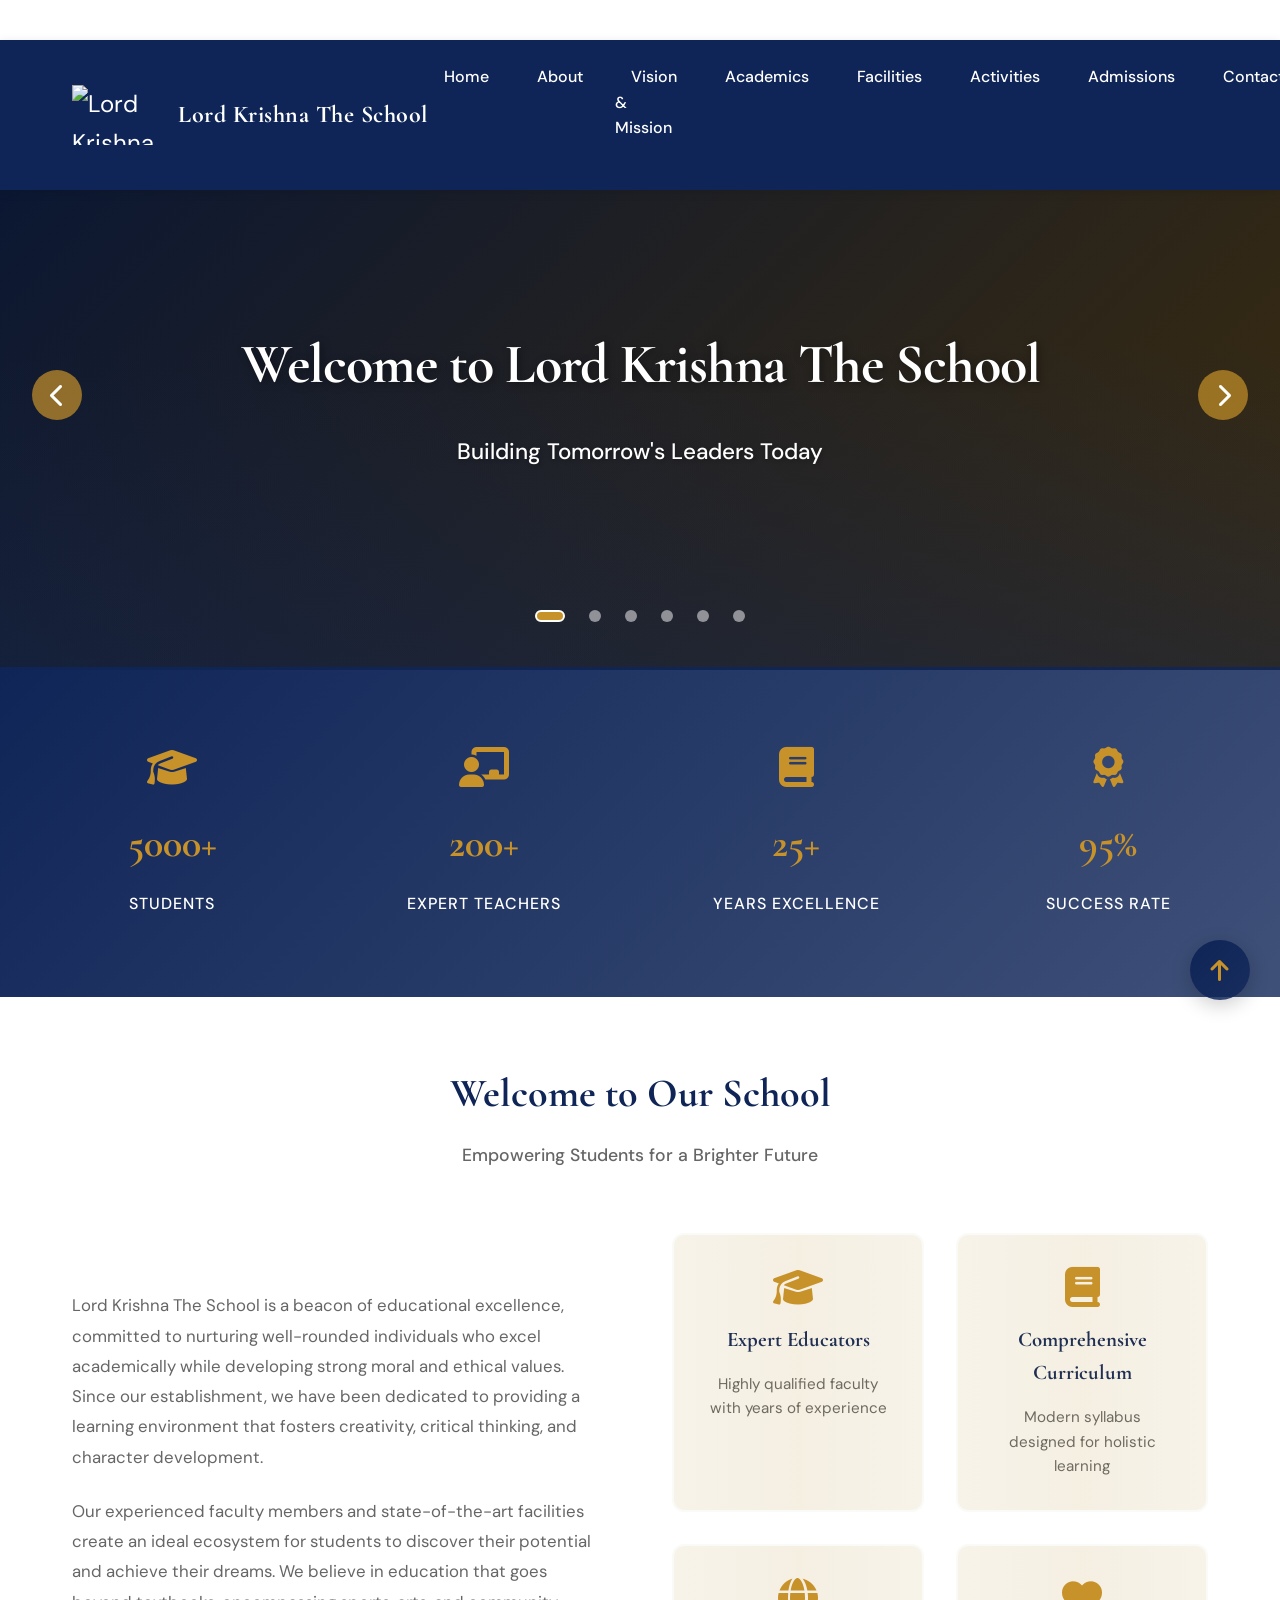
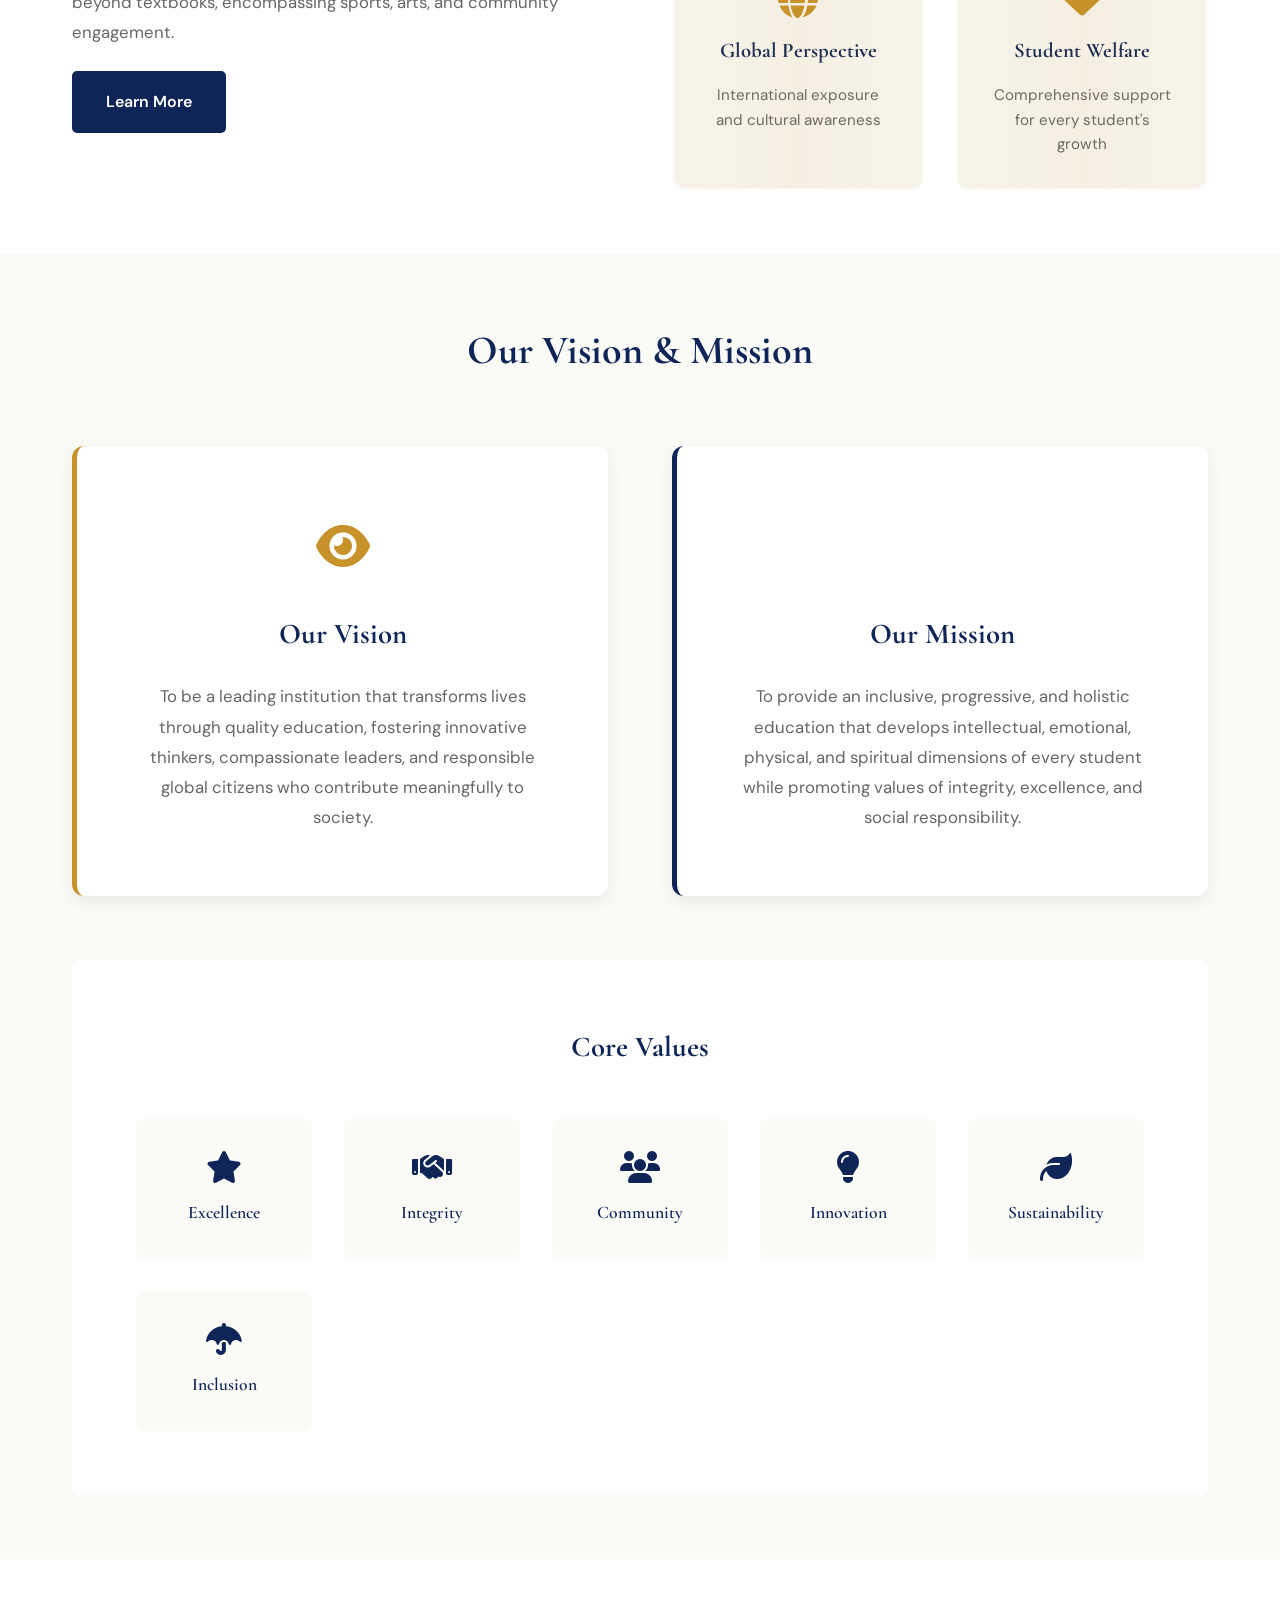
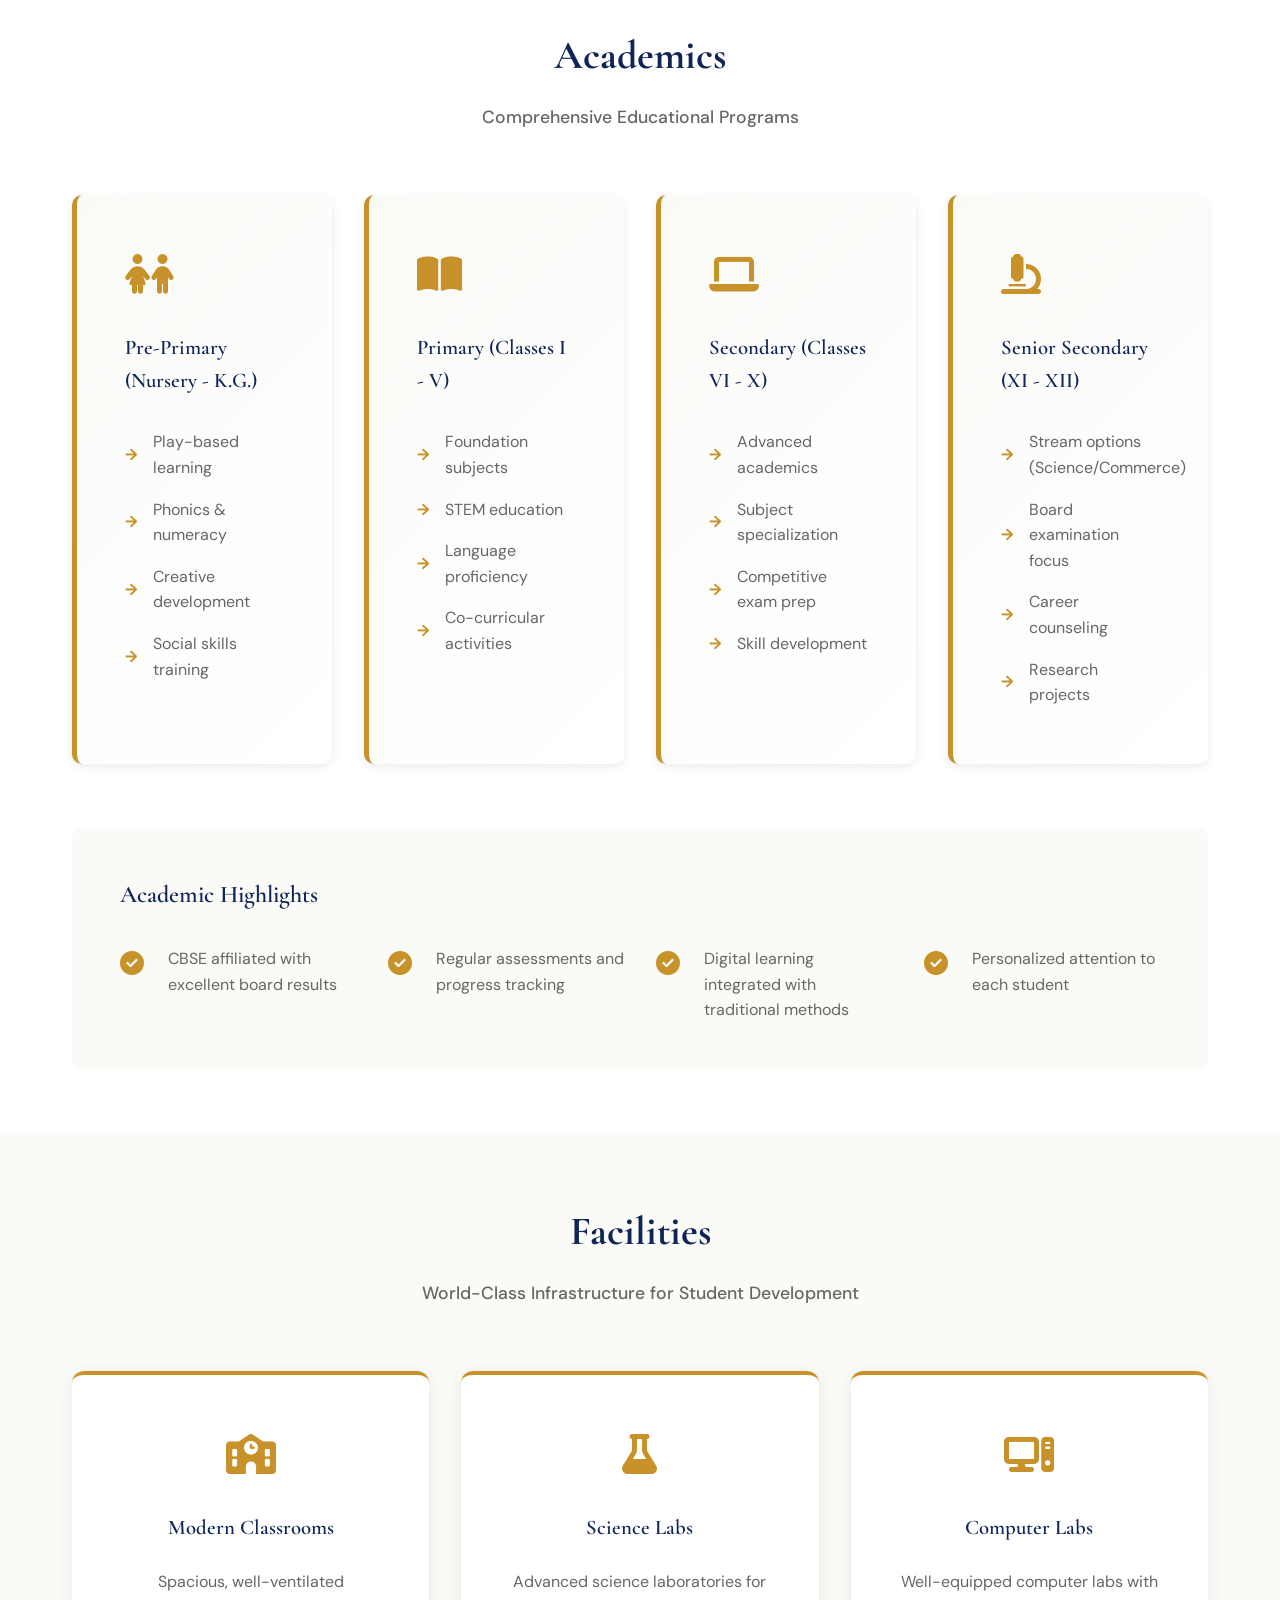
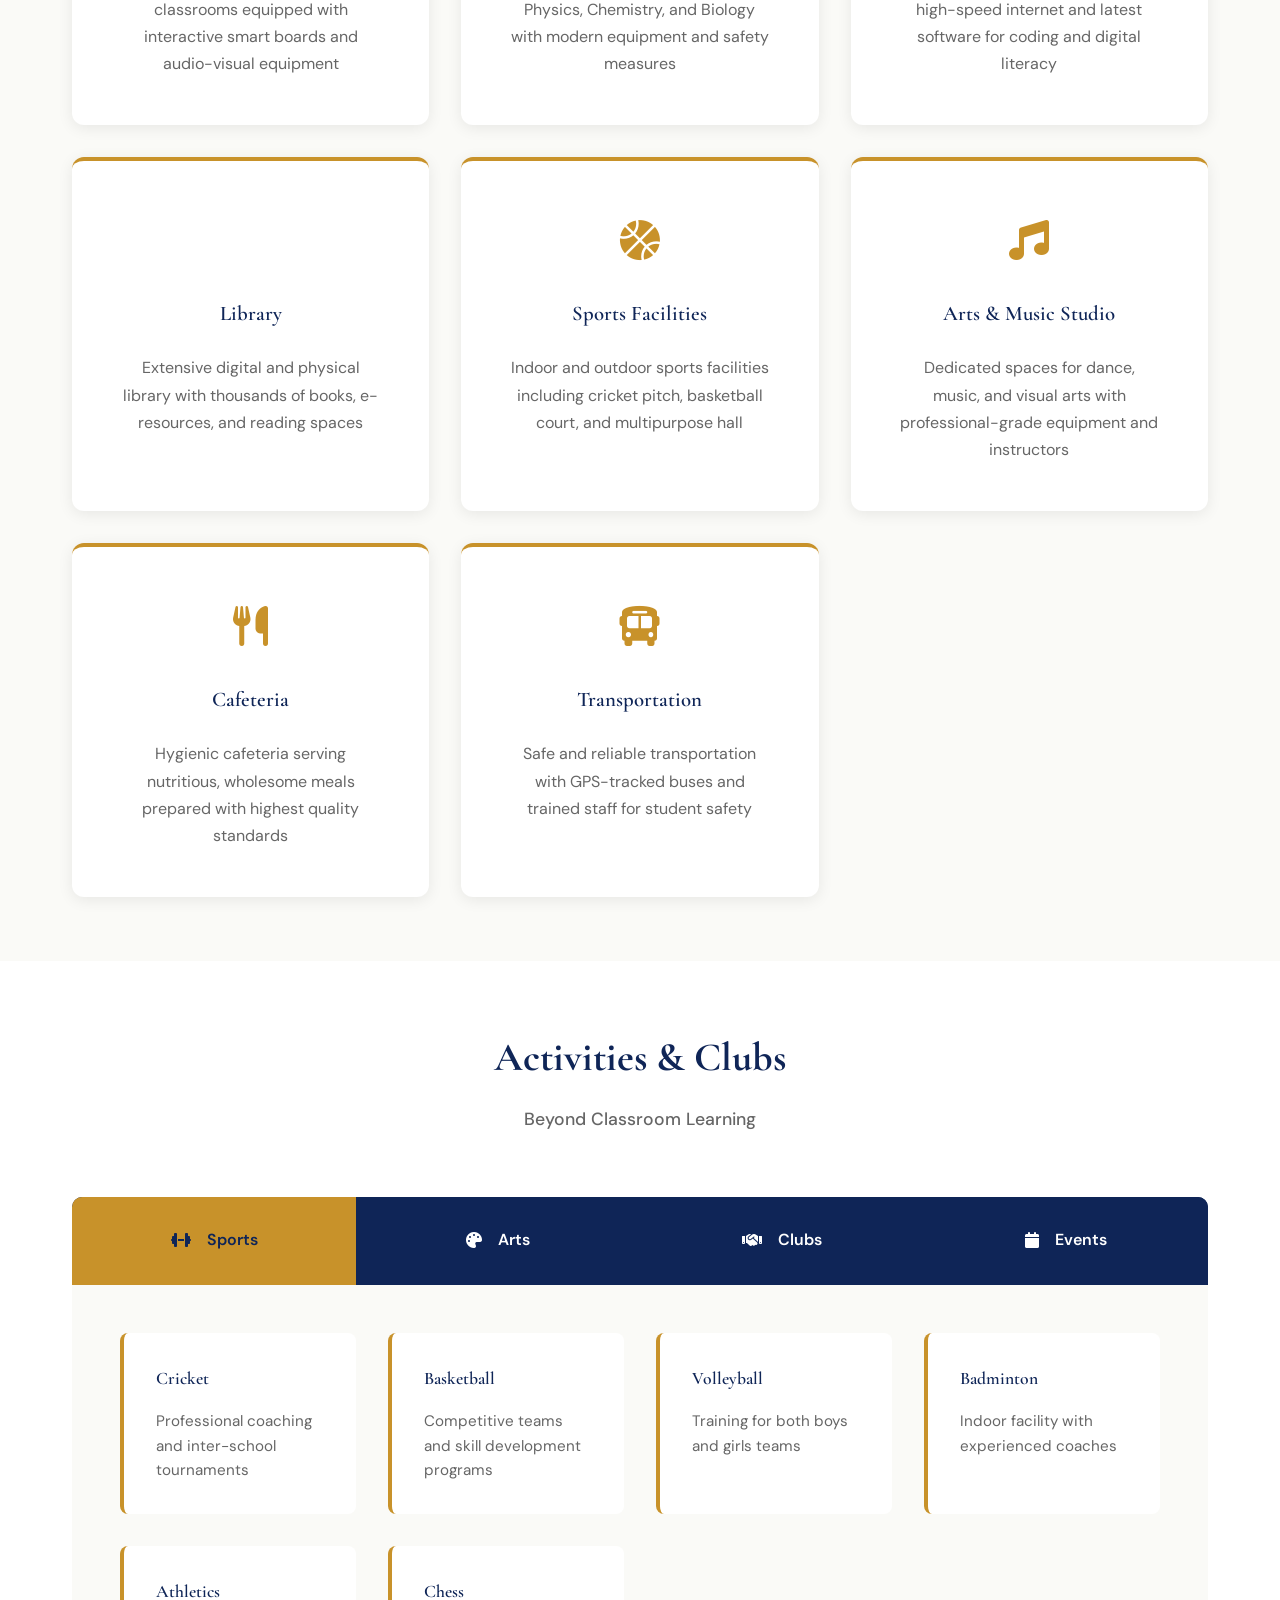
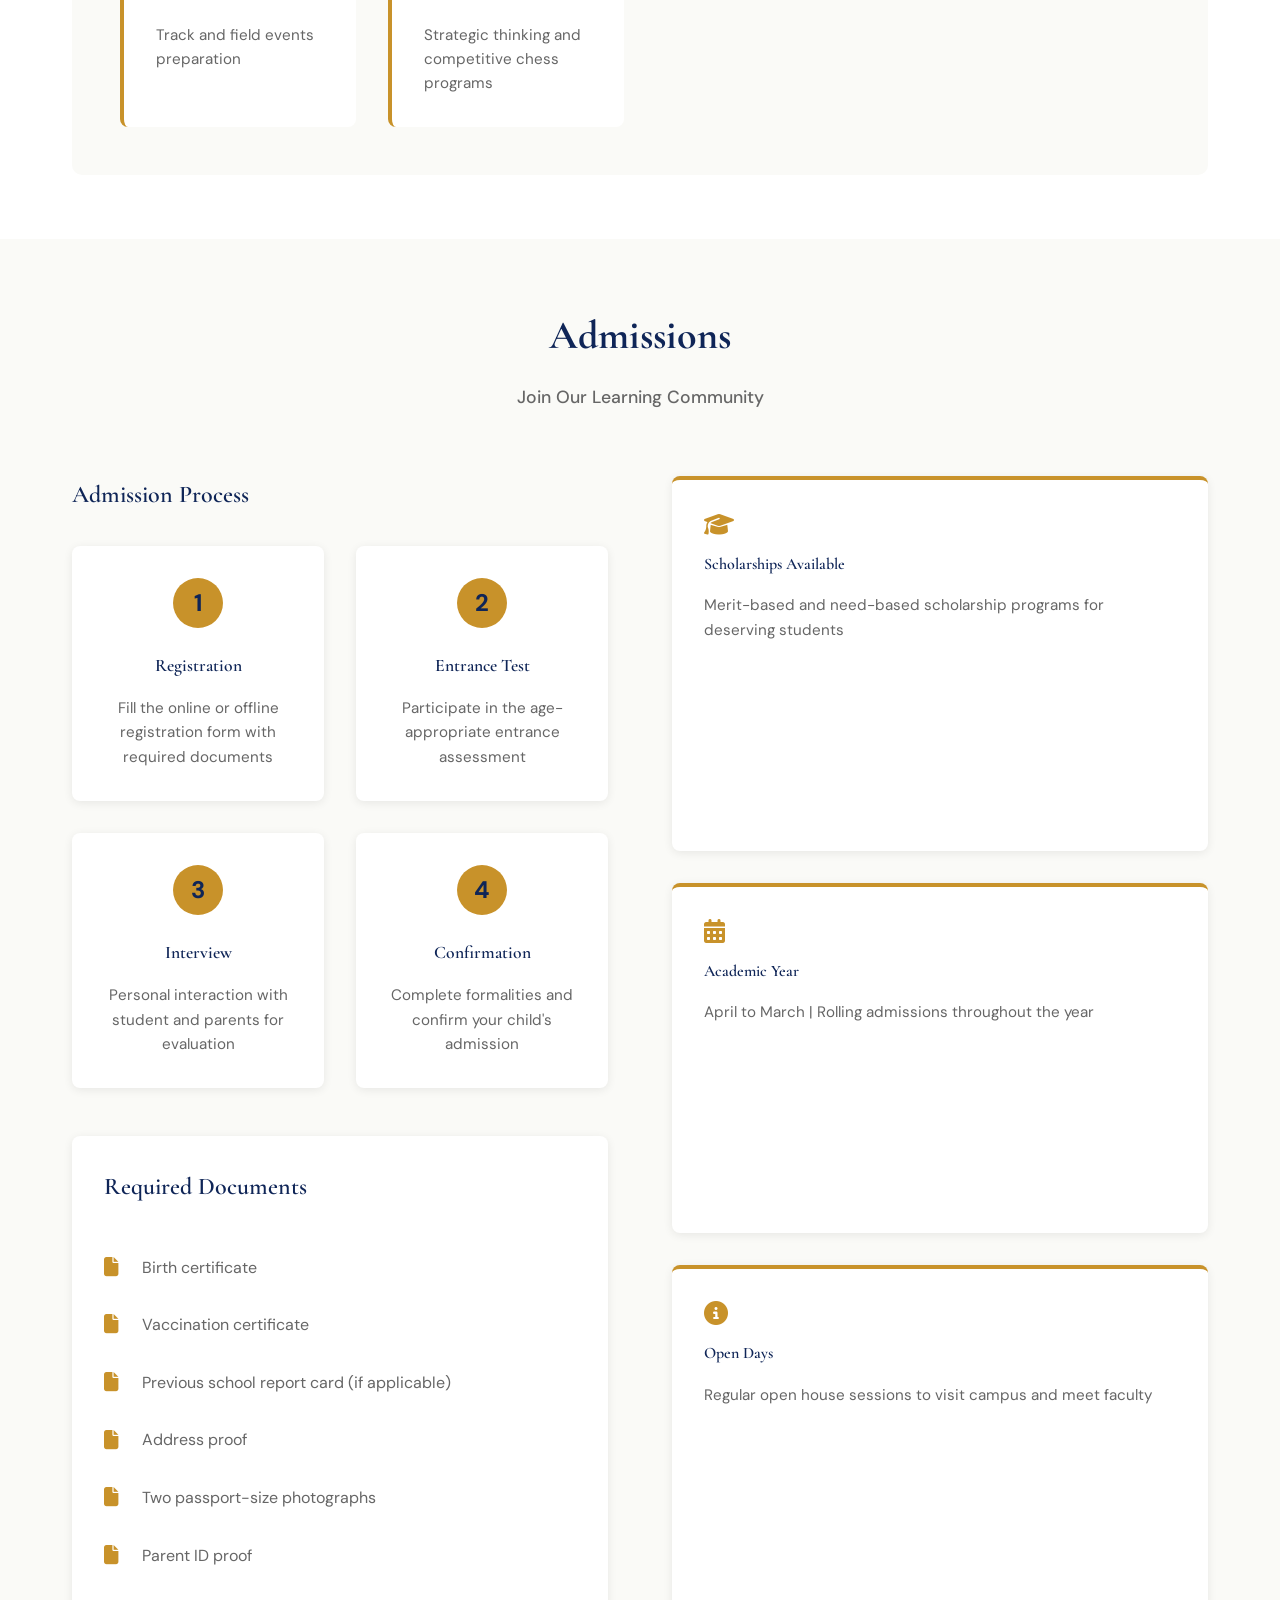
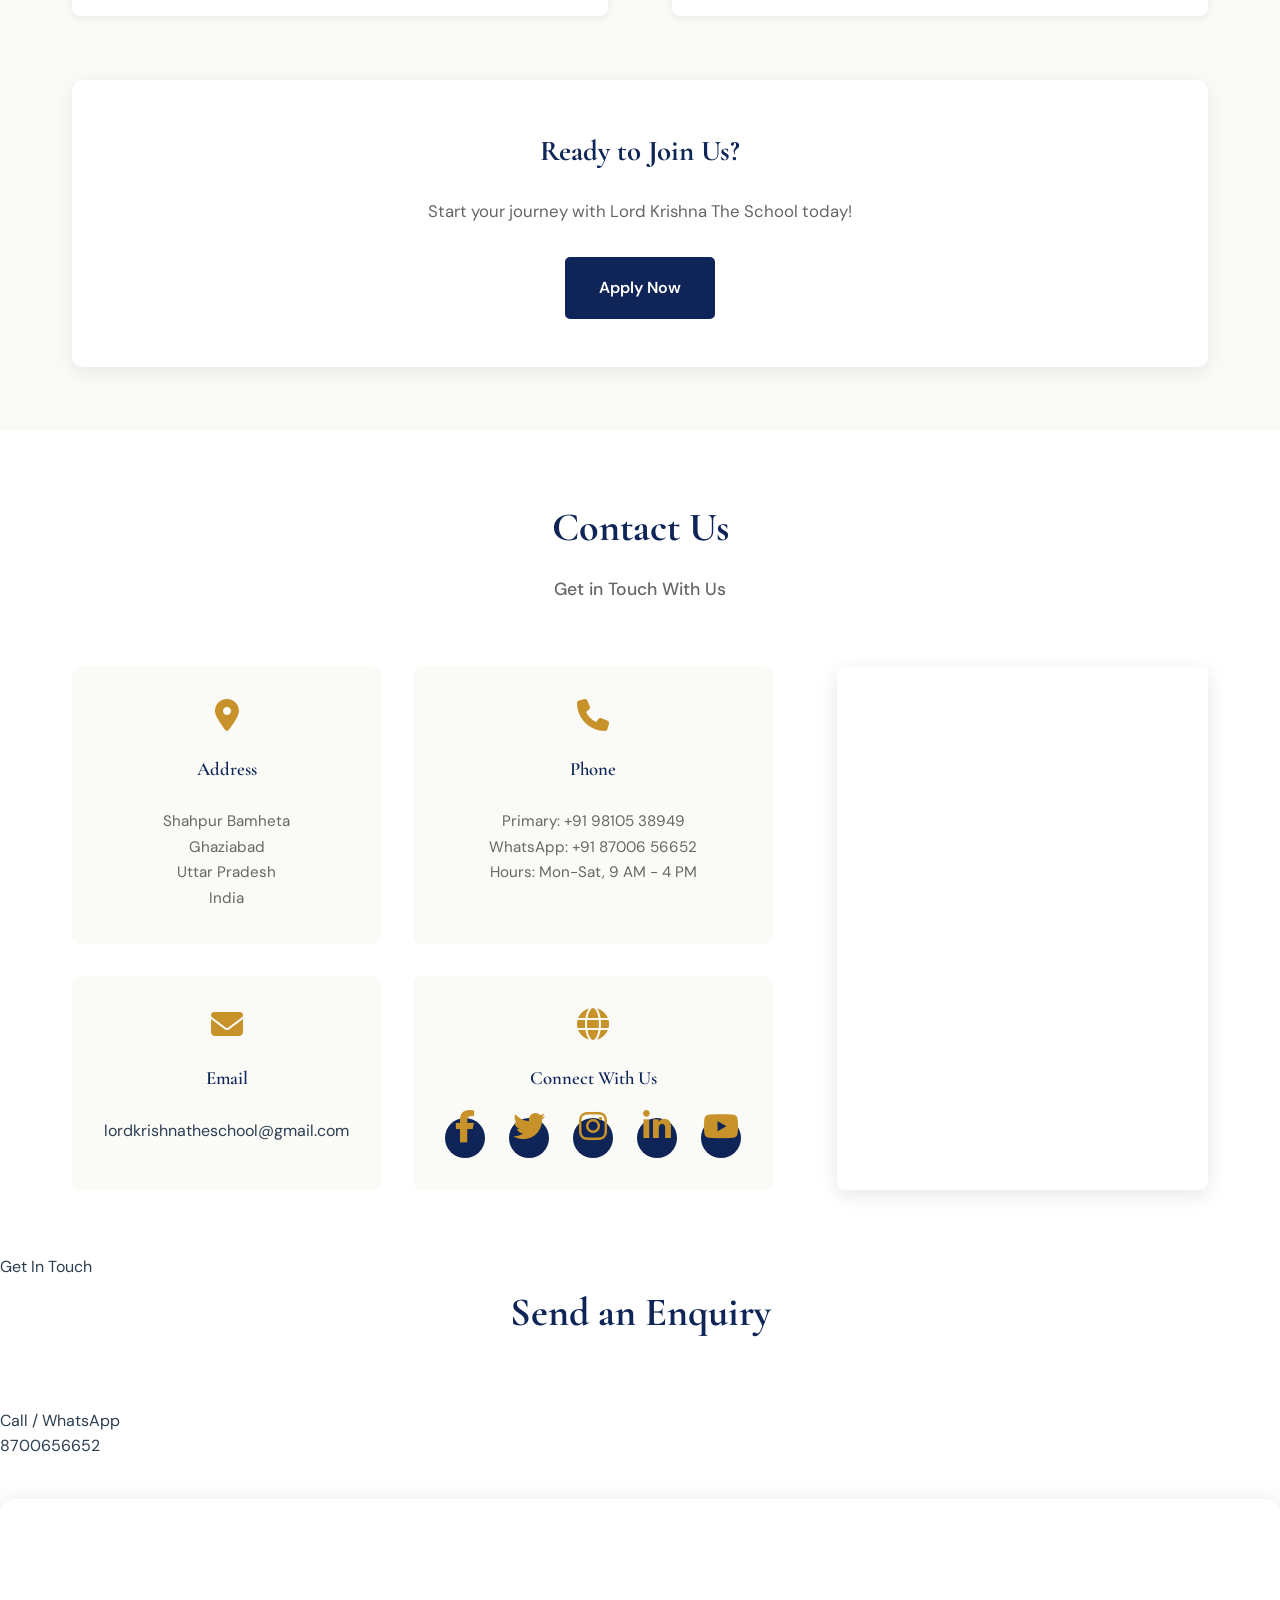
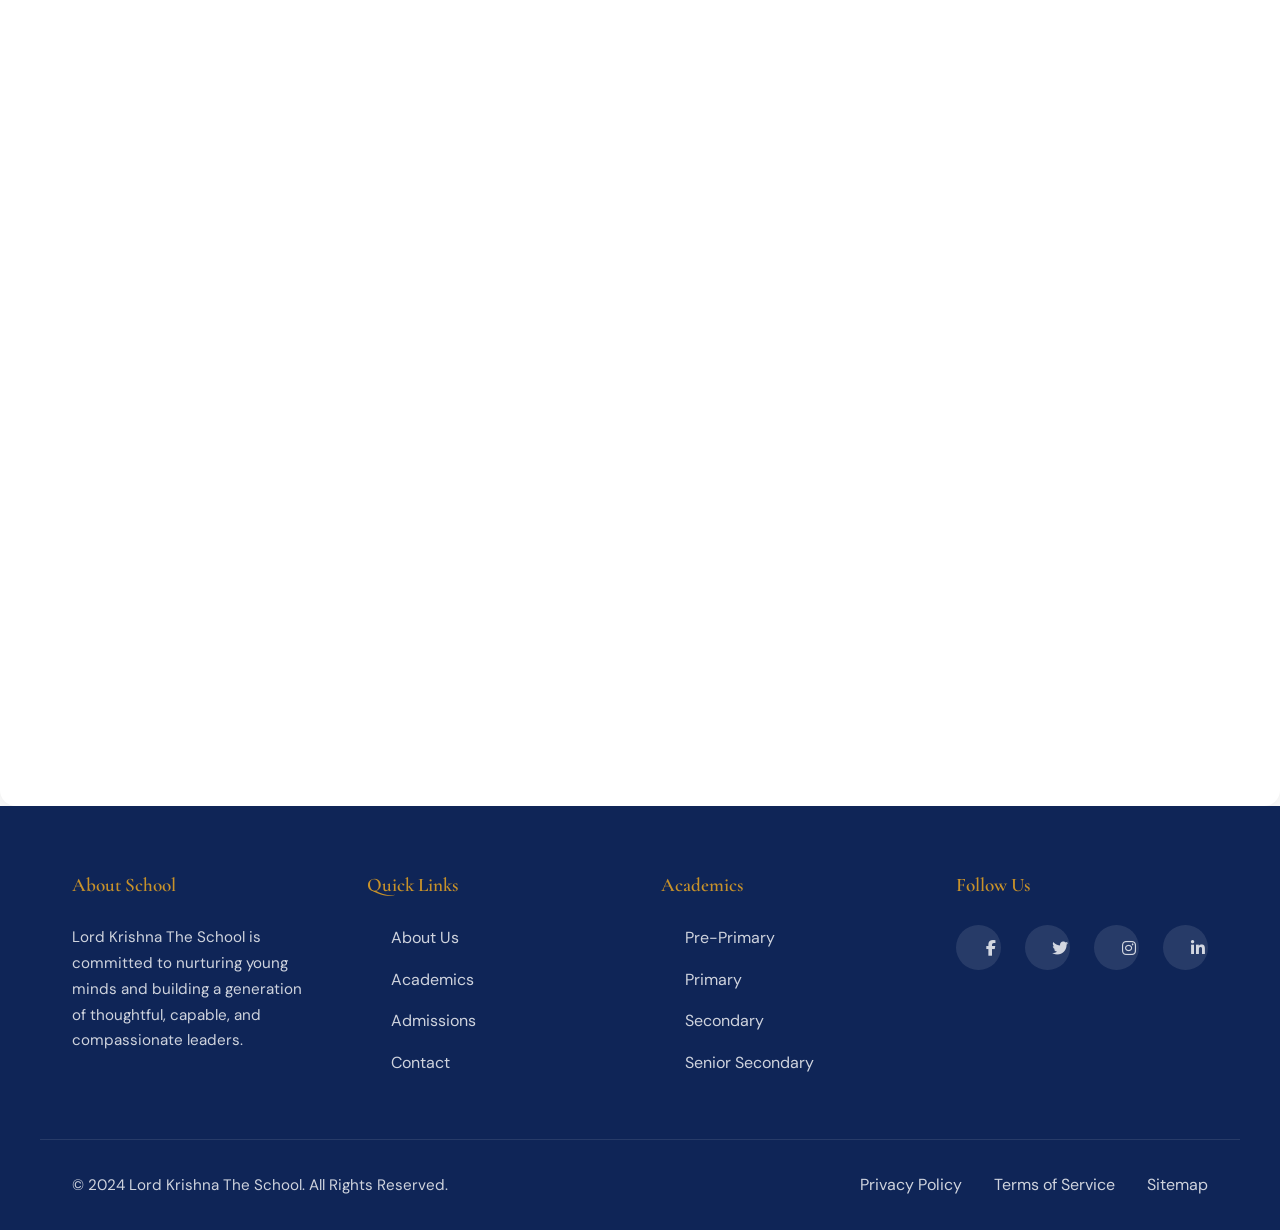
==== commit 88d7eeb9: "fix merge conflicts" ====
--- a/index.html
+++ b/index.html
@@ -1,4 +1,3 @@
-<<<<<<< HEAD
 <!DOCTYPE html>
 <html lang="en">
 <head>
@@ -706,880 +705,3 @@
     <script src="script.js"></script>
 </body>
 </html>
-=======
-<!DOCTYPE html>
-<html lang="en">
-<head>
-    <!-- Character Encoding & Viewport -->
-    <meta charset="UTF-8">
-    <meta name="viewport" content="width=device-width, initial-scale=1.0, maximum-scale=5.0, user-scalable=yes">
-    
-    <!-- Primary Meta Tags (SEO) -->
-    <title>Lord Krishna The School | CBSE School Ghaziabad | Pre-Nursery to Class 10</title>
-    <meta name="title" content="Lord Krishna The School | CBSE School Ghaziabad | Pre-Nursery to Class 10">
-    <meta name="description" content="Lord Krishna The School in Shahpur Bamheta, Ghaziabad. Premier CBSE pattern school offering holistic education from Pre-Nursery to Class 10. Excellence in academics, sports, and character development. Contact: 9810538949">
-    <meta name="keywords" content="CBSE school Ghaziabad, school in Ghaziabad, Pre-Nursery school, primary school, secondary school, best school Ghaziabad, Shahpur Bamheta school, Lord Krishna School">
-    <meta name="author" content="Lord Krishna The School">
-    <meta name="copyright" content="Lord Krishna The School - All Rights Reserved">
-    
-    <!-- Open Graph / Facebook Meta Tags -->
-    <meta property="og:type" content="website">
-    <meta property="og:url" content="https://yourdomain.com/">
-    <meta property="og:title" content="Lord Krishna The School | CBSE School Ghaziabad">
-    <meta property="og:description" content="A premier CBSE pattern school in Shahpur Bamheta, Ghaziabad offering holistic education from Pre-Nursery to Class 10. Excellence in academics, sports, and character development.">
-    <meta property="og:image" content="https://yourdomain.com/images/school-preview.jpg">
-    <meta property="og:image:alt" content="Lord Krishna The School Campus">
-    <meta property="og:site_name" content="Lord Krishna The School">
-    <meta property="og:locale" content="en_IN">
-    
-    <!-- Twitter Meta Tags -->
-    <meta name="twitter:card" content="summary_large_image">
-    <meta name="twitter:url" content="https://yourdomain.com/">
-    <meta name="twitter:title" content="Lord Krishna The School | CBSE School Ghaziabad">
-    <meta name="twitter:description" content="A premier CBSE pattern school in Ghaziabad offering holistic education from Pre-Nursery to Class 10.">
-    <meta name="twitter:image" content="https://yourdomain.com/images/school-preview.jpg">
-    <meta name="twitter:image:alt" content="Lord Krishna The School Campus">
-    <meta name="twitter:creator" content="@SchoolTwitterHandle">
-    
-    <!-- Canonical URL -->
-    <link rel="canonical" href="https://yourdomain.com/">
-    
-    <!-- Additional SEO & Meta Tags -->
-    <meta name="robots" content="index, follow, max-image-preview:large, max-snippet:-1, max-video-preview:-1">
-    <meta name="language" content="English">
-    <meta name="revisit-after" content="7 days">
-    <meta name="distribution" content="global">
-    <meta name="rating" content="general">
-    <meta name="theme-color" content="#0f2557">
-    <meta name="mobile-web-app-capable" content="yes">
-    <meta name="apple-mobile-web-app-capable" content="yes">
-    <meta name="apple-mobile-web-app-status-bar-style" content="black-translucent">
-    <meta name="apple-mobile-web-app-title" content="Lord Krishna School">
-    
-    <!-- Contact Information (Schema-like) -->
-    <meta name="contact" content="9810538949">
-    <meta name="address" content="Shahpur Bamheta, Ghaziabad">
-    <meta name="geo.region" content="IN-UP">
-    <meta name="geo.placename" content="Ghaziabad">
-    <meta name="geo.position" content="28.6692;77.6065">
-    
-    <!-- Google Fonts -->
-    <link href="https://fonts.googleapis.com/css2?family=Cormorant+Garamond:wght@400;500;600;700&family=DM+Sans:wght@400;500;700&display=swap" rel="stylesheet">
-    
-    <!-- Font Awesome 6 -->
-    <link rel="stylesheet" href="https://cdnjs.cloudflare.com/ajax/libs/font-awesome/6.4.0/css/all.min.css">
-    
-    <!-- External CSS -->
-    <link rel="stylesheet" href="style.css">
-</head>
-<body>
-    <!-- HEADER -->
-    <header class="header">
-        <div class="header-container">
-            <div class="logo">
-                <i class="fas fa-Om"></i>
-                <h1>Lord Krishna The School</h1>
-            </div>
-            
-            <nav class="nav">
-                <button class="hamburger" id="hamburger">
-                    <i class="fas fa-bars"></i>
-                </button>
-                <ul class="nav-list">
-                    <li><a href="#home" class="nav-link">Home</a></li>
-                    <li><a href="#about" class="nav-link">About</a></li>
-                    <li><a href="#vision" class="nav-link">Vision & Mission</a></li>
-                    <li><a href="#academics" class="nav-link">Academics</a></li>
-                    <li><a href="#facilities" class="nav-link">Facilities</a></li>
-                    <li><a href="#activities" class="nav-link">Activities</a></li>
-                    <li><a href="#admissions" class="nav-link">Admissions</a></li>
-                    <li><a href="#contact" class="nav-link">Contact</a></li>
-                </ul>
-            </nav>
-        </div>
-    </header>
-
-    <!-- HERO CAROUSEL -->
-    <section class="hero" id="home">
-        <div class="carousel-container">
-            <div class="carousel-wrapper">
-                <div class="carousel-track">
-                    <div class="carousel-slide active" style="background-image: url('https://images.unsplash.com/photo-1427504494785-cdanidf3c01d?w=1200&h=600&fit=crop');">
-                        <div class="slide-content">
-                            <h2>Welcome to Lord Krishna The School</h2>
-                            <p>Building Tomorrow's Leaders Today</p>
-                        </div>
-                    </div>
-                    <div class="carousel-slide" style="background-image: url('https://images.unsplash.com/photo-1503676260728-1aa3641eee98?w=1200&h=600&fit=crop');">
-                        <div class="slide-content">
-                            <h2>Excellence in Education</h2>
-                            <p>Inspiring Minds, Nurturing Souls</p>
-                        </div>
-                    </div>
-                    <div class="carousel-slide" style="background-image: url('https://images.unsplash.com/photo-1516979187457-637abb4f9353?w=1200&h=600&fit=crop');">
-                        <div class="slide-content">
-                            <h2>Holistic Development</h2>
-                            <p>Academics, Arts & Athletics</p>
-                        </div>
-                    </div>
-                    <div class="carousel-slide" style="background-image: url('https://images.unsplash.com/photo-1523580494863-6f3031224c94?w=1200&h=600&fit=crop');">
-                        <div class="slide-content">
-                            <h2>State-of-the-Art Facilities</h2>
-                            <p>Modern Learning Environments</p>
-                        </div>
-                    </div>
-                    <div class="carousel-slide" style="background-image: url('https://images.unsplash.com/photo-1509042239860-f550ce710b93?w=1200&h=600&fit=crop');">
-                        <div class="slide-content">
-                            <h2>Community & Values</h2>
-                            <p>Character Building & Leadership</p>
-                        </div>
-                    </div>
-                    <div class="carousel-slide" style="background-image: url('https://images.unsplash.com/photo-1552664730-d307ca884978?w=1200&h=600&fit=crop');">
-                        <div class="slide-content">
-                            <h2>Cultural Excellence</h2>
-                            <p>Celebrating Diversity & Heritage</p>
-                        </div>
-                    </div>
-                </div>
-            </div>
-
-            <!-- Carousel Controls -->
-            <button class="carousel-control prev" id="prev-slide">
-                <i class="fas fa-chevron-left"></i>
-            </button>
-            <button class="carousel-control next" id="next-slide">
-                <i class="fas fa-chevron-right"></i>
-            </button>
-
-            <!-- Carousel Indicators -->
-            <div class="carousel-indicators">
-                <button class="indicator active" data-slide="0"></button>
-                <button class="indicator" data-slide="1"></button>
-                <button class="indicator" data-slide="2"></button>
-                <button class="indicator" data-slide="3"></button>
-                <button class="indicator" data-slide="4"></button>
-                <button class="indicator" data-slide="5"></button>
-            </div>
-        </div>
-    </section>
-
-    <!-- STATS BAR -->
-    <section class="stats-bar">
-        <div class="stats-container">
-            <div class="stat-item">
-                <i class="fas fa-graduation-cap"></i>
-                <span class="stat-number">5000+</span>
-                <span class="stat-label">Students</span>
-            </div>
-            <div class="stat-item">
-                <i class="fas fa-chalkboard-user"></i>
-                <span class="stat-number">200+</span>
-                <span class="stat-label">Expert Teachers</span>
-            </div>
-            <div class="stat-item">
-                <i class="fas fa-book"></i>
-                <span class="stat-number">25+</span>
-                <span class="stat-label">Years Excellence</span>
-            </div>
-            <div class="stat-item">
-                <i class="fas fa-award"></i>
-                <span class="stat-number">95%</span>
-                <span class="stat-label">Success Rate</span>
-            </div>
-        </div>
-    </section>
-
-    <!-- WELCOME/ABOUT SECTION -->
-    <section class="about" id="about">
-        <div class="container">
-            <div class="section-header">
-                <h2>Welcome to Our School</h2>
-                <p class="subtitle">Empowering Students for a Brighter Future</p>
-            </div>
-            
-            <div class="about-content">
-                <div class="about-text">
-                    <p>
-                        Lord Krishna The School is a beacon of educational excellence, committed to nurturing well-rounded individuals 
-                        who excel academically while developing strong moral and ethical values. Since our establishment, we have been 
-                        dedicated to providing a learning environment that fosters creativity, critical thinking, and character development.
-                    </p>
-                    <p>
-                        Our experienced faculty members and state-of-the-art facilities create an ideal ecosystem for students to discover 
-                        their potential and achieve their dreams. We believe in education that goes beyond textbooks, encompassing sports, 
-                        arts, and community engagement.
-                    </p>
-                    <a href="#admissions" class="btn btn-primary">Learn More</a>
-                </div>
-                
-                <div class="about-features">
-                    <div class="feature">
-                        <i class="fas fa-graduation-cap"></i>
-                        <h3>Expert Educators</h3>
-                        <p>Highly qualified faculty with years of experience</p>
-                    </div>
-                    <div class="feature">
-                        <i class="fas fa-book"></i>
-                        <h3>Comprehensive Curriculum</h3>
-                        <p>Modern syllabus designed for holistic learning</p>
-                    </div>
-                    <div class="feature">
-                        <i class="fas fa-globe"></i>
-                        <h3>Global Perspective</h3>
-                        <p>International exposure and cultural awareness</p>
-                    </div>
-                    <div class="feature">
-                        <i class="fas fa-heart"></i>
-                        <h3>Student Welfare</h3>
-                        <p>Comprehensive support for every student's growth</p>
-                    </div>
-                </div>
-            </div>
-        </div>
-    </section>
-
-    <!-- VISION & MISSION SECTION -->
-    <section class="vision-mission" id="vision">
-        <div class="container">
-            <h2 class="section-title">Our Vision & Mission</h2>
-            
-            <div class="vm-cards">
-                <div class="vm-card vision">
-                    <div class="vm-icon">
-                        <i class="fas fa-eye"></i>
-                    </div>
-                    <h3>Our Vision</h3>
-                    <p>
-                        To be a leading institution that transforms lives through quality education, fostering innovative thinkers, 
-                        compassionate leaders, and responsible global citizens who contribute meaningfully to society.
-                    </p>
-                </div>
-
-                <div class="vm-card mission">
-                    <div class="vm-icon">
-                        <i class="fas fa-target"></i>
-                    </div>
-                    <h3>Our Mission</h3>
-                    <p>
-                        To provide an inclusive, progressive, and holistic education that develops intellectual, emotional, physical, 
-                        and spiritual dimensions of every student while promoting values of integrity, excellence, and social responsibility.
-                    </p>
-                </div>
-            </div>
-
-            <div class="values">
-                <h3>Core Values</h3>
-                <div class="values-grid">
-                    <div class="value-item">
-                        <i class="fas fa-star"></i>
-                        <h4>Excellence</h4>
-                    </div>
-                    <div class="value-item">
-                        <i class="fas fa-handshake"></i>
-                        <h4>Integrity</h4>
-                    </div>
-                    <div class="value-item">
-                        <i class="fas fa-users"></i>
-                        <h4>Community</h4>
-                    </div>
-                    <div class="value-item">
-                        <i class="fas fa-lightbulb"></i>
-                        <h4>Innovation</h4>
-                    </div>
-                    <div class="value-item">
-                        <i class="fas fa-leaf"></i>
-                        <h4>Sustainability</h4>
-                    </div>
-                    <div class="value-item">
-                        <i class="fas fa-umbrella"></i>
-                        <h4>Inclusion</h4>
-                    </div>
-                </div>
-            </div>
-        </div>
-    </section>
-
-    <!-- ACADEMICS SECTION -->
-    <section class="academics" id="academics">
-        <div class="container">
-            <div class="section-header">
-                <h2>Academics</h2>
-                <p class="subtitle">Comprehensive Educational Programs</p>
-            </div>
-
-            <div class="academics-grid">
-                <div class="academic-card">
-                    <div class="card-icon">
-                        <i class="fas fa-children"></i>
-                    </div>
-                    <h3>Pre-Primary (Nursery - K.G.)</h3>
-                    <ul>
-                        <li>Play-based learning</li>
-                        <li>Phonics & numeracy</li>
-                        <li>Creative development</li>
-                        <li>Social skills training</li>
-                    </ul>
-                </div>
-
-                <div class="academic-card">
-                    <div class="card-icon">
-                        <i class="fas fa-book-open"></i>
-                    </div>
-                    <h3>Primary (Classes I - V)</h3>
-                    <ul>
-                        <li>Foundation subjects</li>
-                        <li>STEM education</li>
-                        <li>Language proficiency</li>
-                        <li>Co-curricular activities</li>
-                    </ul>
-                </div>
-
-                <div class="academic-card">
-                    <div class="card-icon">
-                        <i class="fas fa-laptop"></i>
-                    </div>
-                    <h3>Secondary (Classes VI - X)</h3>
-                    <ul>
-                        <li>Advanced academics</li>
-                        <li>Subject specialization</li>
-                        <li>Competitive exam prep</li>
-                        <li>Skill development</li>
-                    </ul>
-                </div>
-
-                <div class="academic-card">
-                    <div class="card-icon">
-                        <i class="fas fa-microscope"></i>
-                    </div>
-                    <h3>Senior Secondary (XI - XII)</h3>
-                    <ul>
-                        <li>Stream options (Science/Commerce)</li>
-                        <li>Board examination focus</li>
-                        <li>Career counseling</li>
-                        <li>Research projects</li>
-                    </ul>
-                </div>
-            </div>
-
-            <div class="academics-highlights">
-                <h3>Academic Highlights</h3>
-                <div class="highlights">
-                    <div class="highlight">
-                        <i class="fas fa-check-circle"></i>
-                        <p>CBSE affiliated with excellent board results</p>
-                    </div>
-                    <div class="highlight">
-                        <i class="fas fa-check-circle"></i>
-                        <p>Regular assessments and progress tracking</p>
-                    </div>
-                    <div class="highlight">
-                        <i class="fas fa-check-circle"></i>
-                        <p>Digital learning integrated with traditional methods</p>
-                    </div>
-                    <div class="highlight">
-                        <i class="fas fa-check-circle"></i>
-                        <p>Personalized attention to each student</p>
-                    </div>
-                </div>
-            </div>
-        </div>
-    </section>
-
-    <!-- FACILITIES SECTION -->
-    <section class="facilities" id="facilities">
-        <div class="container">
-            <div class="section-header">
-                <h2>Facilities</h2>
-                <p class="subtitle">World-Class Infrastructure for Student Development</p>
-            </div>
-
-            <div class="facilities-grid">
-                <div class="facility-card">
-                    <div class="facility-icon">
-                        <i class="fas fa-school"></i>
-                    </div>
-                    <h3>Modern Classrooms</h3>
-                    <p>Spacious, well-ventilated classrooms equipped with interactive smart boards and audio-visual equipment</p>
-                </div>
-
-                <div class="facility-card">
-                    <div class="facility-icon">
-                        <i class="fas fa-flask"></i>
-                    </div>
-                    <h3>Science Labs</h3>
-                    <p>Advanced science laboratories for Physics, Chemistry, and Biology with modern equipment and safety measures</p>
-                </div>
-
-                <div class="facility-card">
-                    <div class="facility-icon">
-                        <i class="fas fa-computer"></i>
-                    </div>
-                    <h3>Computer Labs</h3>
-                    <p>Well-equipped computer labs with high-speed internet and latest software for coding and digital literacy</p>
-                </div>
-
-                <div class="facility-card">
-                    <div class="facility-icon">
-                        <i class="fas fa-library"></i>
-                    </div>
-                    <h3>Library</h3>
-                    <p>Extensive digital and physical library with thousands of books, e-resources, and reading spaces</p>
-                </div>
-
-                <div class="facility-card">
-                    <div class="facility-icon">
-                        <i class="fas fa-basketball"></i>
-                    </div>
-                    <h3>Sports Facilities</h3>
-                    <p>Indoor and outdoor sports facilities including cricket pitch, basketball court, and multipurpose hall</p>
-                </div>
-
-                <div class="facility-card">
-                    <div class="facility-icon">
-                        <i class="fas fa-music"></i>
-                    </div>
-                    <h3>Arts & Music Studio</h3>
-                    <p>Dedicated spaces for dance, music, and visual arts with professional-grade equipment and instructors</p>
-                </div>
-
-                <div class="facility-card">
-                    <div class="facility-icon">
-                        <i class="fas fa-utensils"></i>
-                    </div>
-                    <h3>Cafeteria</h3>
-                    <p>Hygienic cafeteria serving nutritious, wholesome meals prepared with highest quality standards</p>
-                </div>
-
-                <div class="facility-card">
-                    <div class="facility-icon">
-                        <i class="fas fa-bus"></i>
-                    </div>
-                    <h3>Transportation</h3>
-                    <p>Safe and reliable transportation with GPS-tracked buses and trained staff for student safety</p>
-                </div>
-            </div>
-        </div>
-    </section>
-
-    <!-- ACTIVITIES SECTION -->
-    <section class="activities" id="activities">
-        <div class="container">
-            <div class="section-header">
-                <h2>Activities & Clubs</h2>
-                <p class="subtitle">Beyond Classroom Learning</p>
-            </div>
-
-            <div class="activities-tabs">
-                <div class="tabs-header">
-                    <button class="tab-btn active" data-tab="sports">
-                        <i class="fas fa-dumbbell"></i> Sports
-                    </button>
-                    <button class="tab-btn" data-tab="arts">
-                        <i class="fas fa-palette"></i> Arts
-                    </button>
-                    <button class="tab-btn" data-tab="clubs">
-                        <i class="fas fa-handshake"></i> Clubs
-                    </button>
-                    <button class="tab-btn" data-tab="events">
-                        <i class="fas fa-calendar"></i> Events
-                    </button>
-                </div>
-
-                <div class="tabs-content">
-                    <div class="tab-panel active" id="sports">
-                        <div class="activity-items">
-                            <div class="activity-item">
-                                <h4>Cricket</h4>
-                                <p>Professional coaching and inter-school tournaments</p>
-                            </div>
-                            <div class="activity-item">
-                                <h4>Basketball</h4>
-                                <p>Competitive teams and skill development programs</p>
-                            </div>
-                            <div class="activity-item">
-                                <h4>Volleyball</h4>
-                                <p>Training for both boys and girls teams</p>
-                            </div>
-                            <div class="activity-item">
-                                <h4>Badminton</h4>
-                                <p>Indoor facility with experienced coaches</p>
-                            </div>
-                            <div class="activity-item">
-                                <h4>Athletics</h4>
-                                <p>Track and field events preparation</p>
-                            </div>
-                            <div class="activity-item">
-                                <h4>Chess</h4>
-                                <p>Strategic thinking and competitive chess programs</p>
-                            </div>
-                        </div>
-                    </div>
-
-                    <div class="tab-panel" id="arts">
-                        <div class="activity-items">
-                            <div class="activity-item">
-                                <h4>Classical Dance</h4>
-                                <p>Training in various classical forms and performances</p>
-                            </div>
-                            <div class="activity-item">
-                                <h4>Contemporary Dance</h4>
-                                <p>Modern dance movements and choreography</p>
-                            </div>
-                            <div class="activity-item">
-                                <h4>Vocal Music</h4>
-                                <p>Indian and Western vocal training</p>
-                            </div>
-                            <div class="activity-item">
-                                <h4>Instrumental Music</h4>
-                                <p>Learning traditional and modern instruments</p>
-                            </div>
-                            <div class="activity-item">
-                                <h4>Visual Arts</h4>
-                                <p>Painting, drawing, and sculpture workshops</p>
-                            </div>
-                            <div class="activity-item">
-                                <h4>Theatre & Drama</h4>
-                                <p>Stage performances and acting classes</p>
-                            </div>
-                        </div>
-                    </div>
-
-                    <div class="tab-panel" id="clubs">
-                        <div class="activity-items">
-                            <div class="activity-item">
-                                <h4>Science Club</h4>
-                                <p>Experiments, projects, and STEM activities</p>
-                            </div>
-                            <div class="activity-item">
-                                <h4>Debate Society</h4>
-                                <p>Public speaking and competitive debating</p>
-                            </div>
-                            <div class="activity-item">
-                                <h4>Environmental Club</h4>
-                                <p>Sustainability and eco-friendly initiatives</p>
-                            </div>
-                            <div class="activity-item">
-                                <h4>Literary Club</h4>
-                                <p>Reading, writing, and storytelling programs</p>
-                            </div>
-                            <div class="activity-item">
-                                <h4>Coding Club</h4>
-                                <p>Programming and web development training</p>
-                            </div>
-                            <div class="activity-item">
-                                <h4>Photography Club</h4>
-                                <p>Photography skills and digital media</p>
-                            </div>
-                        </div>
-                    </div>
-
-                    <div class="tab-panel" id="events">
-                        <div class="activity-items">
-                            <div class="activity-item">
-                                <h4>Annual Sports Day</h4>
-                                <p>Celebration of athletic achievements and competition</p>
-                            </div>
-                            <div class="activity-item">
-                                <h4>Cultural Fest</h4>
-                                <p>Showcasing diverse cultural talents and traditions</p>
-                            </div>
-                            <div class="activity-item">
-                                <h4>Science Exhibition</h4>
-                                <p>Display of innovative projects and experiments</p>
-                            </div>
-                            <div class="activity-item">
-                                <h4>Foundation Day</h4>
-                                <p>Celebrating school heritage and achievements</p>
-                            </div>
-                            <div class="activity-item">
-                                <h4>Social Services</h4>
-                                <p>Community outreach and service initiatives</p>
-                            </div>
-                            <div class="activity-item">
-                                <h4>Educational Trips</h4>
-                                <p>Field visits and experiential learning journeys</p>
-                            </div>
-                        </div>
-                    </div>
-                </div>
-            </div>
-        </div>
-    </section>
-
-    <!-- ADMISSIONS SECTION -->
-    <section class="admissions" id="admissions">
-        <div class="container">
-            <div class="section-header">
-                <h2>Admissions</h2>
-                <p class="subtitle">Join Our Learning Community</p>
-            </div>
-
-            <div class="admissions-content">
-                <div class="admission-info">
-                    <h3>Admission Process</h3>
-                    <div class="process-steps">
-                        <div class="step">
-                            <div class="step-number">1</div>
-                            <h4>Registration</h4>
-                            <p>Fill the online or offline registration form with required documents</p>
-                        </div>
-                        <div class="step">
-                            <div class="step-number">2</div>
-                            <h4>Entrance Test</h4>
-                            <p>Participate in the age-appropriate entrance assessment</p>
-                        </div>
-                        <div class="step">
-                            <div class="step-number">3</div>
-                            <h4>Interview</h4>
-                            <p>Personal interaction with student and parents for evaluation</p>
-                        </div>
-                        <div class="step">
-                            <div class="step-number">4</div>
-                            <h4>Confirmation</h4>
-                            <p>Complete formalities and confirm your child's admission</p>
-                        </div>
-                    </div>
-
-                    <div class="admission-requirements">
-                        <h3>Required Documents</h3>
-                        <ul>
-                            <li><i class="fas fa-file"></i> Birth certificate</li>
-                            <li><i class="fas fa-file"></i> Vaccination certificate</li>
-                            <li><i class="fas fa-file"></i> Previous school report card (if applicable)</li>
-                            <li><i class="fas fa-file"></i> Address proof</li>
-                            <li><i class="fas fa-file"></i> Two passport-size photographs</li>
-                            <li><i class="fas fa-file"></i> Parent ID proof</li>
-                        </ul>
-                    </div>
-                </div>
-
-                <div class="admission-highlights">
-                    <div class="highlight-box">
-                        <i class="fas fa-graduation-cap"></i>
-                        <h4>Scholarships Available</h4>
-                        <p>Merit-based and need-based scholarship programs for deserving students</p>
-                    </div>
-                    <div class="highlight-box">
-                        <i class="fas fa-calendar-alt"></i>
-                        <h4>Academic Year</h4>
-                        <p>April to March | Rolling admissions throughout the year</p>
-                    </div>
-                    <div class="highlight-box">
-                        <i class="fas fa-info-circle"></i>
-                        <h4>Open Days</h4>
-                        <p>Regular open house sessions to visit campus and meet faculty</p>
-                    </div>
-                </div>
-            </div>
-
-            <div class="admission-cta">
-                <h3>Ready to Join Us?</h3>
-                <p>Start your journey with Lord Krishna The School today!</p>
-                <a href="#enquiry" class="btn btn-primary">Apply Now</a>
-            </div>
-        </div>
-    </section>
-
-    <!-- CONTACT SECTION -->
-    <section class="contact" id="contact">
-        <div class="container">
-            <div class="section-header">
-                <h2>Contact Us</h2>
-                <p class="subtitle">Get in Touch With Us</p>
-            </div>
-
-            <div class="contact-content">
-                <div class="contact-info">
-                    <div class="info-card">
-                        <i class="fas fa-map-marker-alt"></i>
-                        <h3>Address</h3>
-                        <p>123 Education Street<br>Krishna Nagar<br>City, State 12345<br>India</p>
-                    </div>
-
-                    <div class="info-card">
-                        <i class="fas fa-phone"></i>
-                        <h3>Phone</h3>
-                        <p>Primary: +91 12345 67890<br>Secondary: +91 12345 67891<br>Hours: Mon-Fri, 9 AM - 5 PM</p>
-                    </div>
-
-                    <div class="info-card">
-                        <i class="fas fa-envelope"></i>
-                        <h3>Email</h3>
-                        <p>admissions@krishnaschool.edu<br>info@krishnaschool.edu<br>support@krishnaschool.edu</p>
-                    </div>
-
-                    <div class="info-card">
-                        <i class="fas fa-globe"></i>
-                        <h3>Connect With Us</h3>
-                        <div class="social-links">
-                            <a href="#" title="Facebook"><i class="fab fa-facebook-f"></i></a>
-                            <a href="#" title="Twitter"><i class="fab fa-twitter"></i></a>
-                            <a href="#" title="Instagram"><i class="fab fa-instagram"></i></a>
-                            <a href="#" title="LinkedIn"><i class="fab fa-linkedin-in"></i></a>
-                            <a href="#" title="YouTube"><i class="fab fa-youtube"></i></a>
-                        </div>
-                    </div>
-                </div>
-
-                <div class="contact-map">
-                    <iframe src="https://www.google.com/maps/embed?pb=!1m18!1m12!1m3!1d3555.5!2d77.2!3d28.5!2m3!1f0!2f0!3f0!3m2!1i1024!2i768!4f13.1!3m3!1m2!1s0x0%3A0x0!2zMjjCsDMwJzAwLjAiTiA3N8KwMTInMDAuMCJF!5e0!3m2!1sen!2sin!4v1234567890" width="100%" height="400" style="border:0;" allowfullscreen="" loading="lazy" referrerpolicy="no-referrer-when-downgrade"></iframe>
-                </div>
-            </div>
-        </div>
-    </section>
-
-    <!-- ENQUIRY FORM SECTION -->
-    <section class="enquiry" id="enquiry">
-        <div class="container">
-            <div class="section-header">
-                <h2>Enquiry Form</h2>
-                <p class="subtitle">Send us your questions and queries</p>
-            </div>
-
-            <div class="enquiry-form-wrapper">
-                <form class="enquiry-form" id="enquiry-form">
-                    <div class="form-row">
-                        <div class="form-group">
-                            <label for="name">Full Name <span class="required">*</span></label>
-                            <input type="text" id="name" name="name" required placeholder="Enter your full name">
-                        </div>
-                        <div class="form-group">
-                            <label for="email">Email <span class="required">*</span></label>
-                            <input type="email" id="email" name="email" required placeholder="your.email@example.com">
-                        </div>
-                    </div>
-
-                    <div class="form-row">
-                        <div class="form-group">
-                            <label for="phone">Phone Number <span class="required">*</span></label>
-                            <input type="tel" id="phone" name="phone" required placeholder="+91 XXXXX XXXXX">
-                        </div>
-                        <div class="form-group">
-                            <label for="class">Class/Grade Interested <span class="required">*</span></label>
-                            <select id="class" name="class" required>
-                                <option value="">Select a class</option>
-                                <option value="nursery">Nursery</option>
-                                <option value="kg">K.G.</option>
-                                <option value="i">Class I</option>
-                                <option value="ii">Class II</option>
-                                <option value="iii">Class III</option>
-                                <option value="iv">Class IV</option>
-                                <option value="v">Class V</option>
-                                <option value="vi">Class VI</option>
-                                <option value="vii">Class VII</option>
-                                <option value="viii">Class VIII</option>
-                                <option value="ix">Class IX</option>
-                                <option value="x">Class X</option>
-                                <option value="xi">Class XI</option>
-                                <option value="xii">Class XII</option>
-                            </select>
-                        </div>
-                    </div>
-
-                    <div class="form-row">
-                        <div class="form-group">
-                            <label for="student-name">Student Name</label>
-                            <input type="text" id="student-name" name="student_name" placeholder="Student's full name">
-                        </div>
-                        <div class="form-group">
-                            <label for="dob">Date of Birth</label>
-                            <input type="date" id="dob" name="dob">
-                        </div>
-                    </div>
-
-                    <div class="form-group full-width">
-                        <label for="subject">Subject <span class="required">*</span></label>
-                        <select id="subject" name="subject" required>
-                            <option value="">Select subject</option>
-                            <option value="admission">Admission Inquiry</option>
-                            <option value="scholarship">Scholarship Information</option>
-                            <option value="facilities">Facilities Tour</option>
-                            <option value="curriculum">Curriculum Details</option>
-                            <option value="other">Other</option>
-                        </select>
-                    </div>
-
-                    <div class="form-group full-width">
-                        <label for="message">Message <span class="required">*</span></label>
-                        <textarea id="message" name="message" rows="5" required placeholder="Write your message here..."></textarea>
-                    </div>
-
-                    <div class="form-group full-width checkbox">
-                        <input type="checkbox" id="terms" name="terms" required>
-                        <label for="terms">I agree to the privacy policy and terms of service</label>
-                    </div>
-
-                    <button type="submit" class="btn btn-primary btn-submit">Send Enquiry</button>
-                </form>
-
-                <div class="form-success-message" id="success-message" style="display: none;">
-                    <i class="fas fa-check-circle"></i>
-                    <h3>Thank You!</h3>
-                    <p>Your enquiry has been received. We'll get back to you soon.</p>
-                </div>
-            </div>
-        </div>
-    </section>
-
-    <!-- FOOTER -->
-    <footer class="footer">
-        <div class="footer-content">
-            <div class="footer-section">
-                <h4>About School</h4>
-                <p>
-                    Lord Krishna The School is committed to nurturing young minds and building a generation of thoughtful, 
-                    capable, and compassionate leaders.
-                </p>
-            </div>
-
-            <div class="footer-section">
-                <h4>Quick Links</h4>
-                <ul>
-                    <li><a href="#about">About Us</a></li>
-                    <li><a href="#academics">Academics</a></li>
-                    <li><a href="#admissions">Admissions</a></li>
-                    <li><a href="#contact">Contact</a></li>
-                </ul>
-            </div>
-
-            <div class="footer-section">
-                <h4>Academics</h4>
-                <ul>
-                    <li><a href="#academics">Pre-Primary</a></li>
-                    <li><a href="#academics">Primary</a></li>
-                    <li><a href="#academics">Secondary</a></li>
-                    <li><a href="#academics">Senior Secondary</a></li>
-                </ul>
-            </div>
-
-            <div class="footer-section">
-                <h4>Follow Us</h4>
-                <div class="footer-social">
-                    <a href="#" aria-label="Facebook"><i class="fab fa-facebook-f"></i></a>
-                    <a href="#" aria-label="Twitter"><i class="fab fa-twitter"></i></a>
-                    <a href="#" aria-label="Instagram"><i class="fab fa-instagram"></i></a>
-                    <a href="#" aria-label="LinkedIn"><i class="fab fa-linkedin-in"></i></a>
-                </div>
-            </div>
-        </div>
-
-        <div class="footer-bottom">
-            <p>&copy; 2024 Lord Krishna The School. All Rights Reserved.</p>
-            <div class="footer-links">
-                <a href="#">Privacy Policy</a>
-                <a href="#">Terms of Service</a>
-                <a href="#">Sitemap</a>
-            </div>
-        </div>
-    </footer>
-
-    <!-- Back to Top Button -->
-    <button id="back-to-top" class="back-to-top">
-        <i class="fas fa-arrow-up"></i>
-    </button>
-
-    <!-- External JavaScript -->
-    <script src="script.js"></script>
-</body>
-</html>
->>>>>>> 3552a49ce339cf11ddb5c15b1c177319f8ce8541
--- a/style.css
+++ b/style.css
@@ -1,7 +1,4 @@
-<<<<<<< HEAD
-/* ==========================================
-   GLOBAL STYLES & VARIABLES
-   ========================================== */
+
 
 :root {
     /* Color Palette */
@@ -4126,4 +4123,4 @@
         padding: 0 clamp(0.75rem, 3vw, 1rem);
     }
 }
->>>>>>> 3552a49ce339cf11ddb5c15b1c177319f8ce8541
+
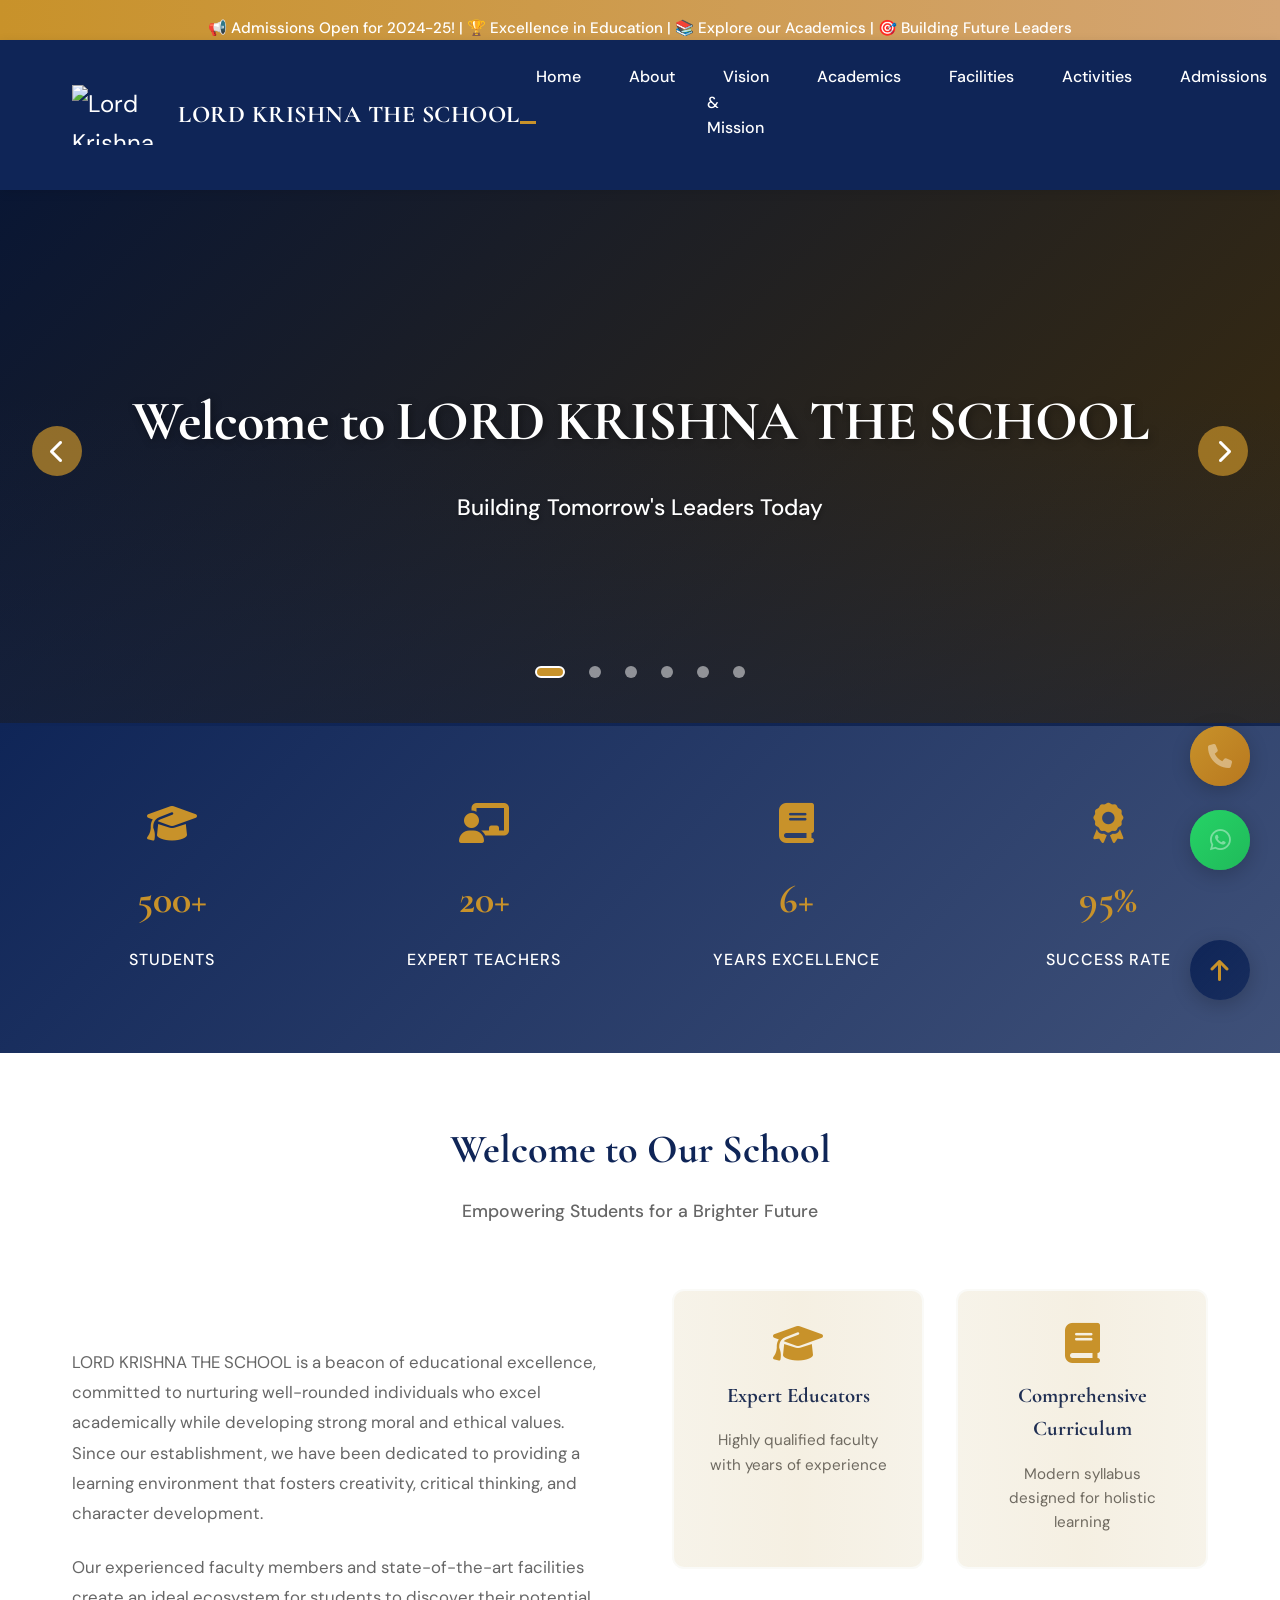
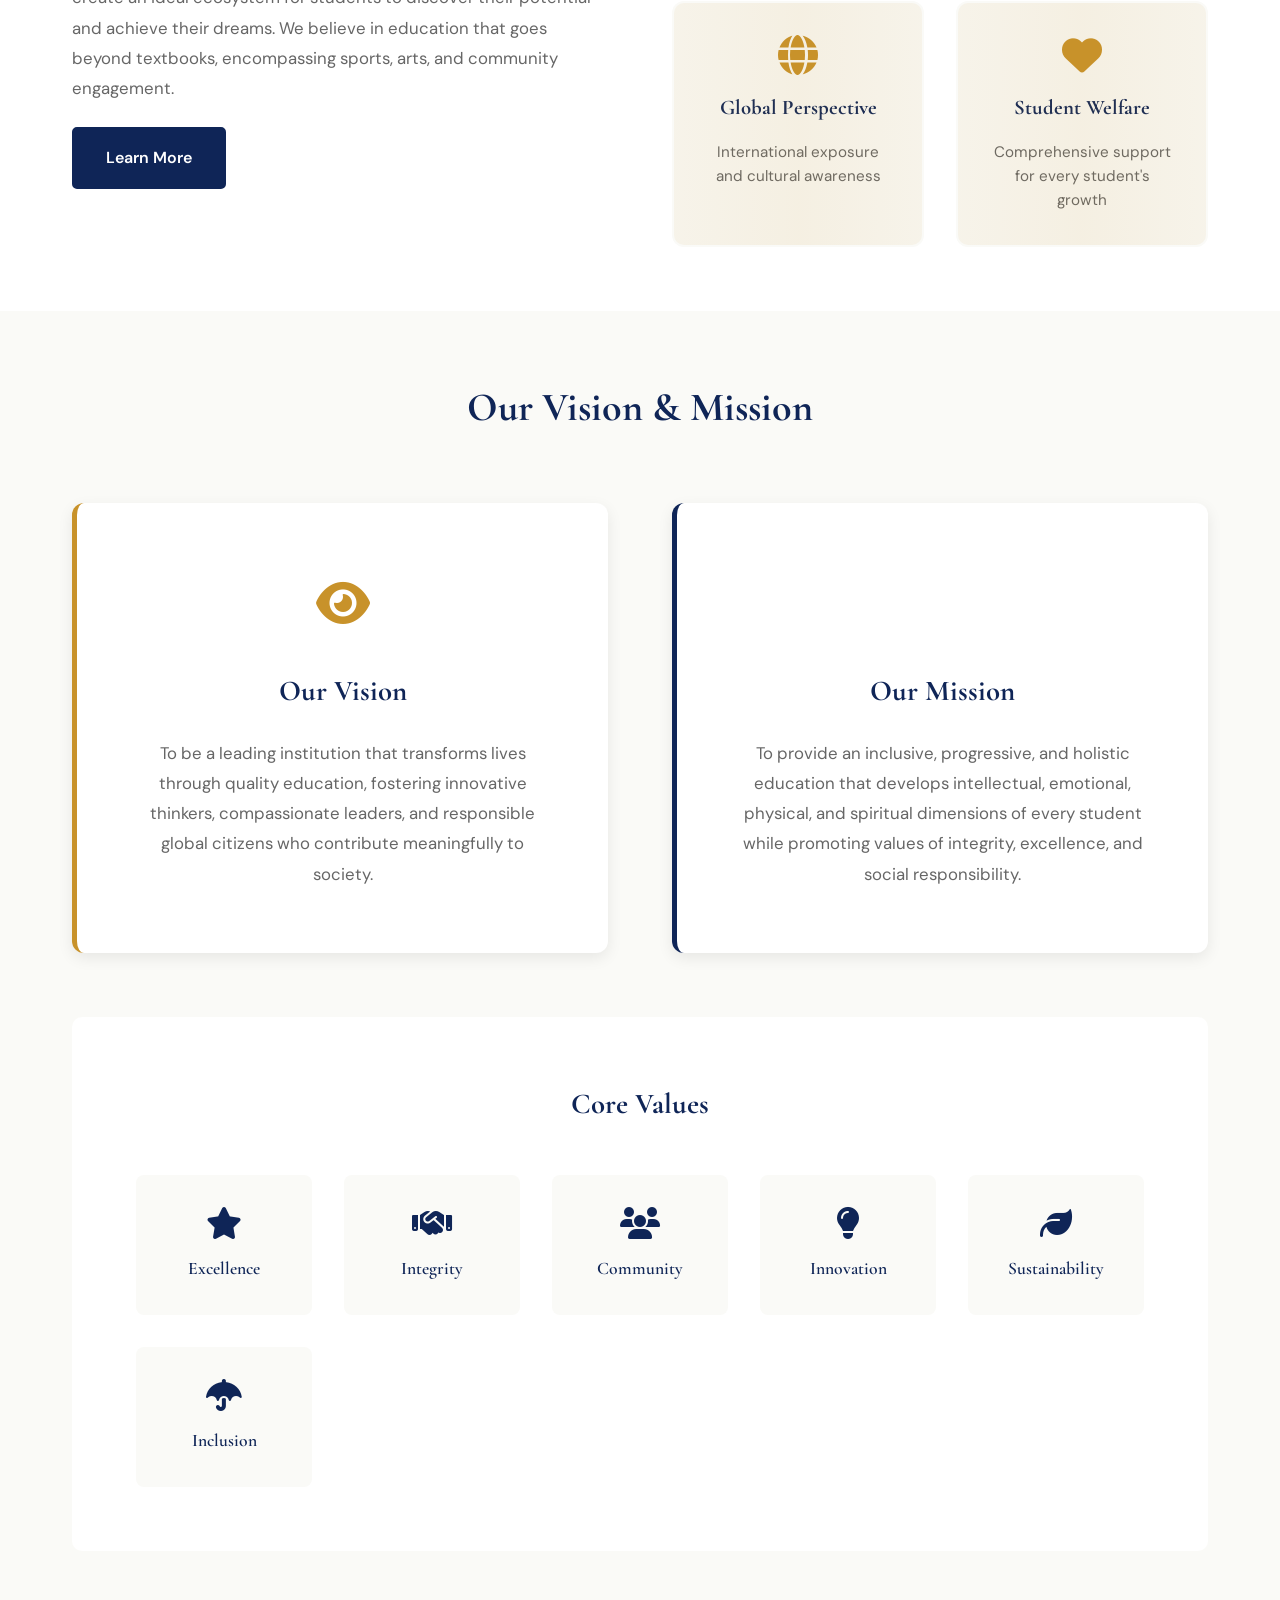
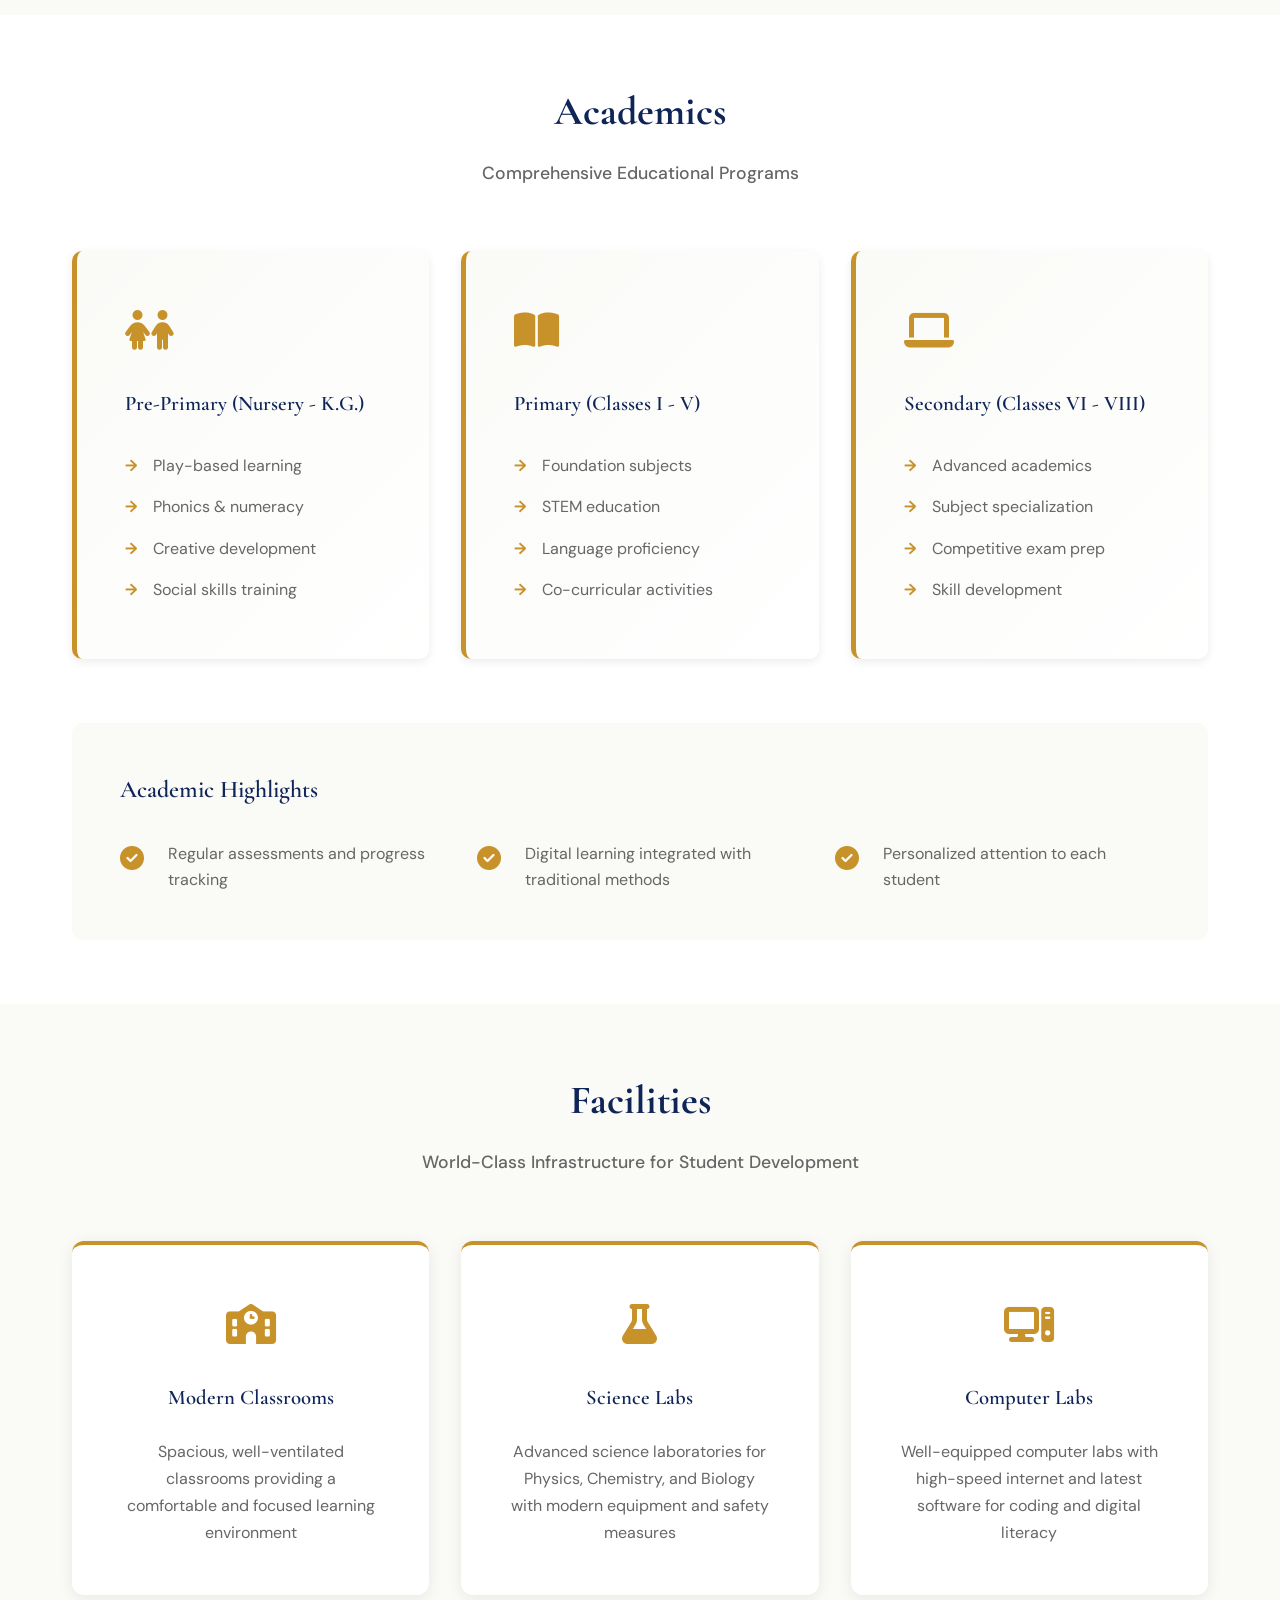
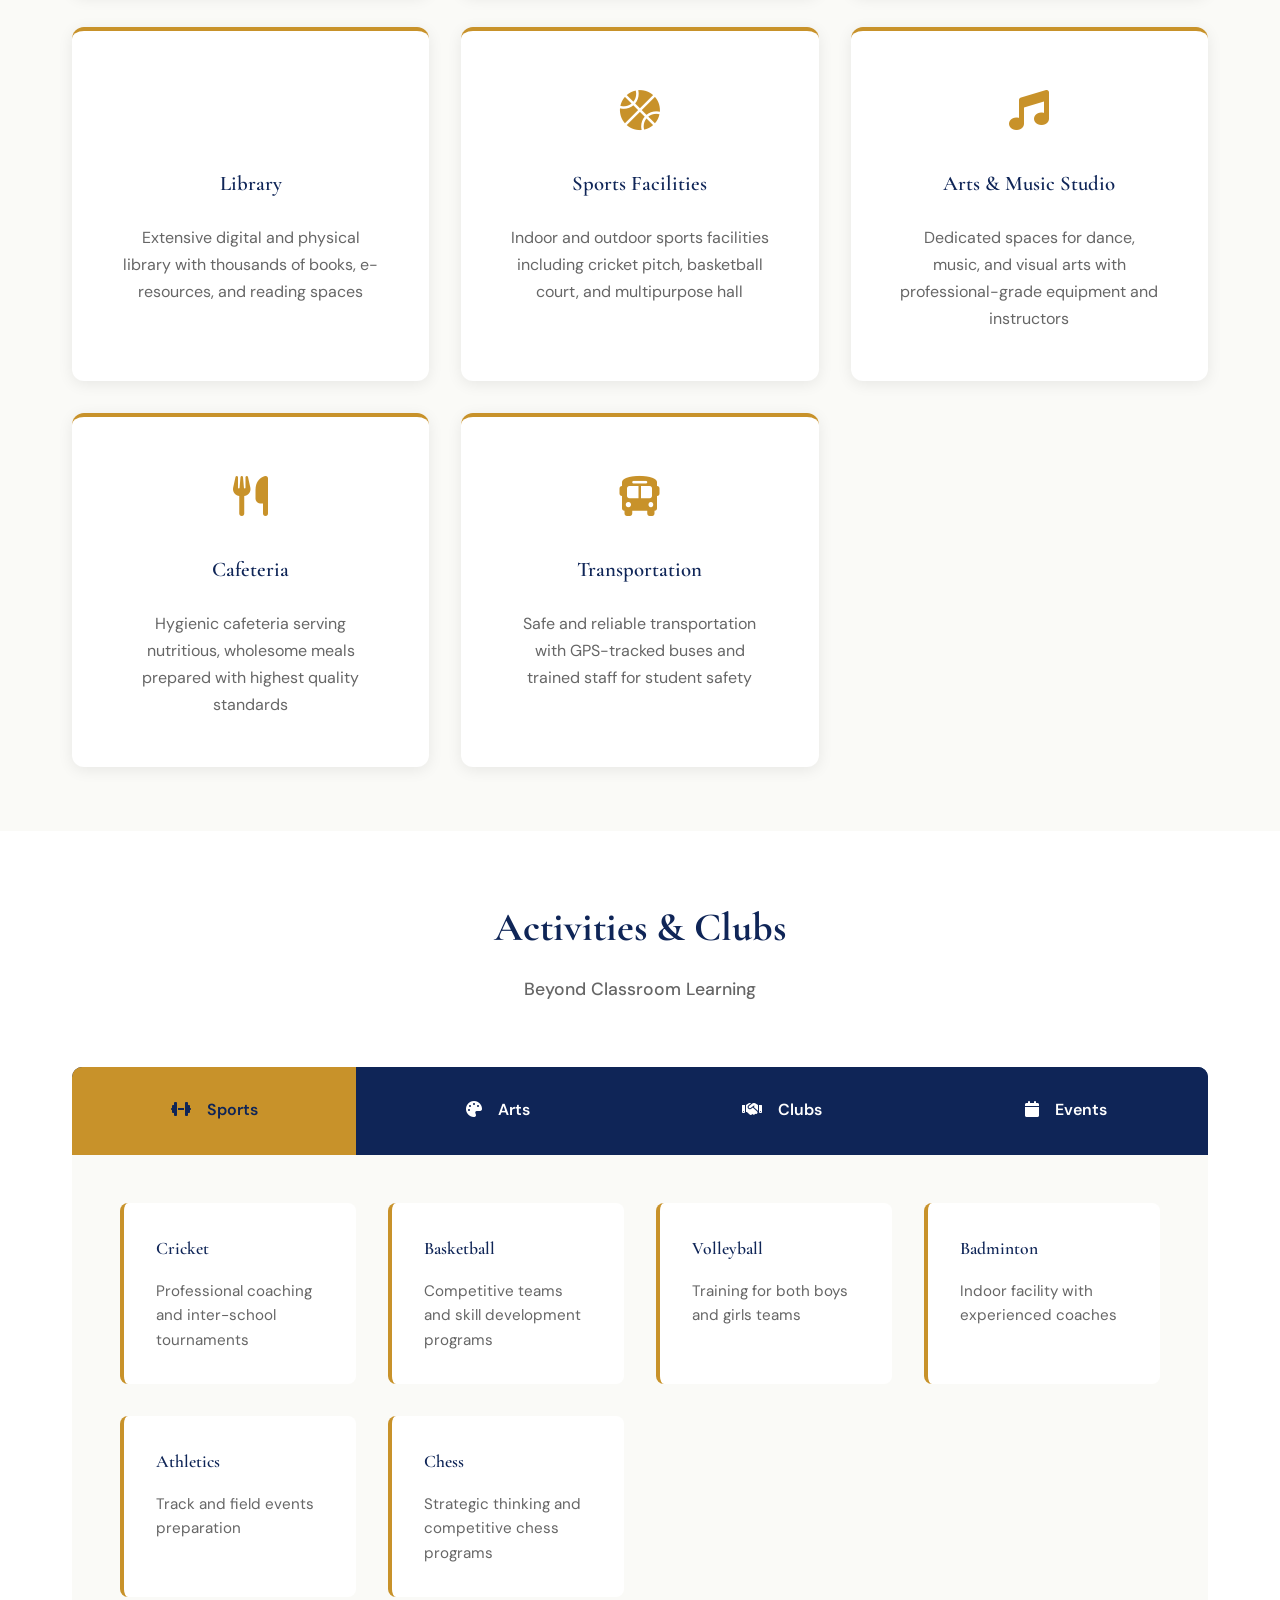
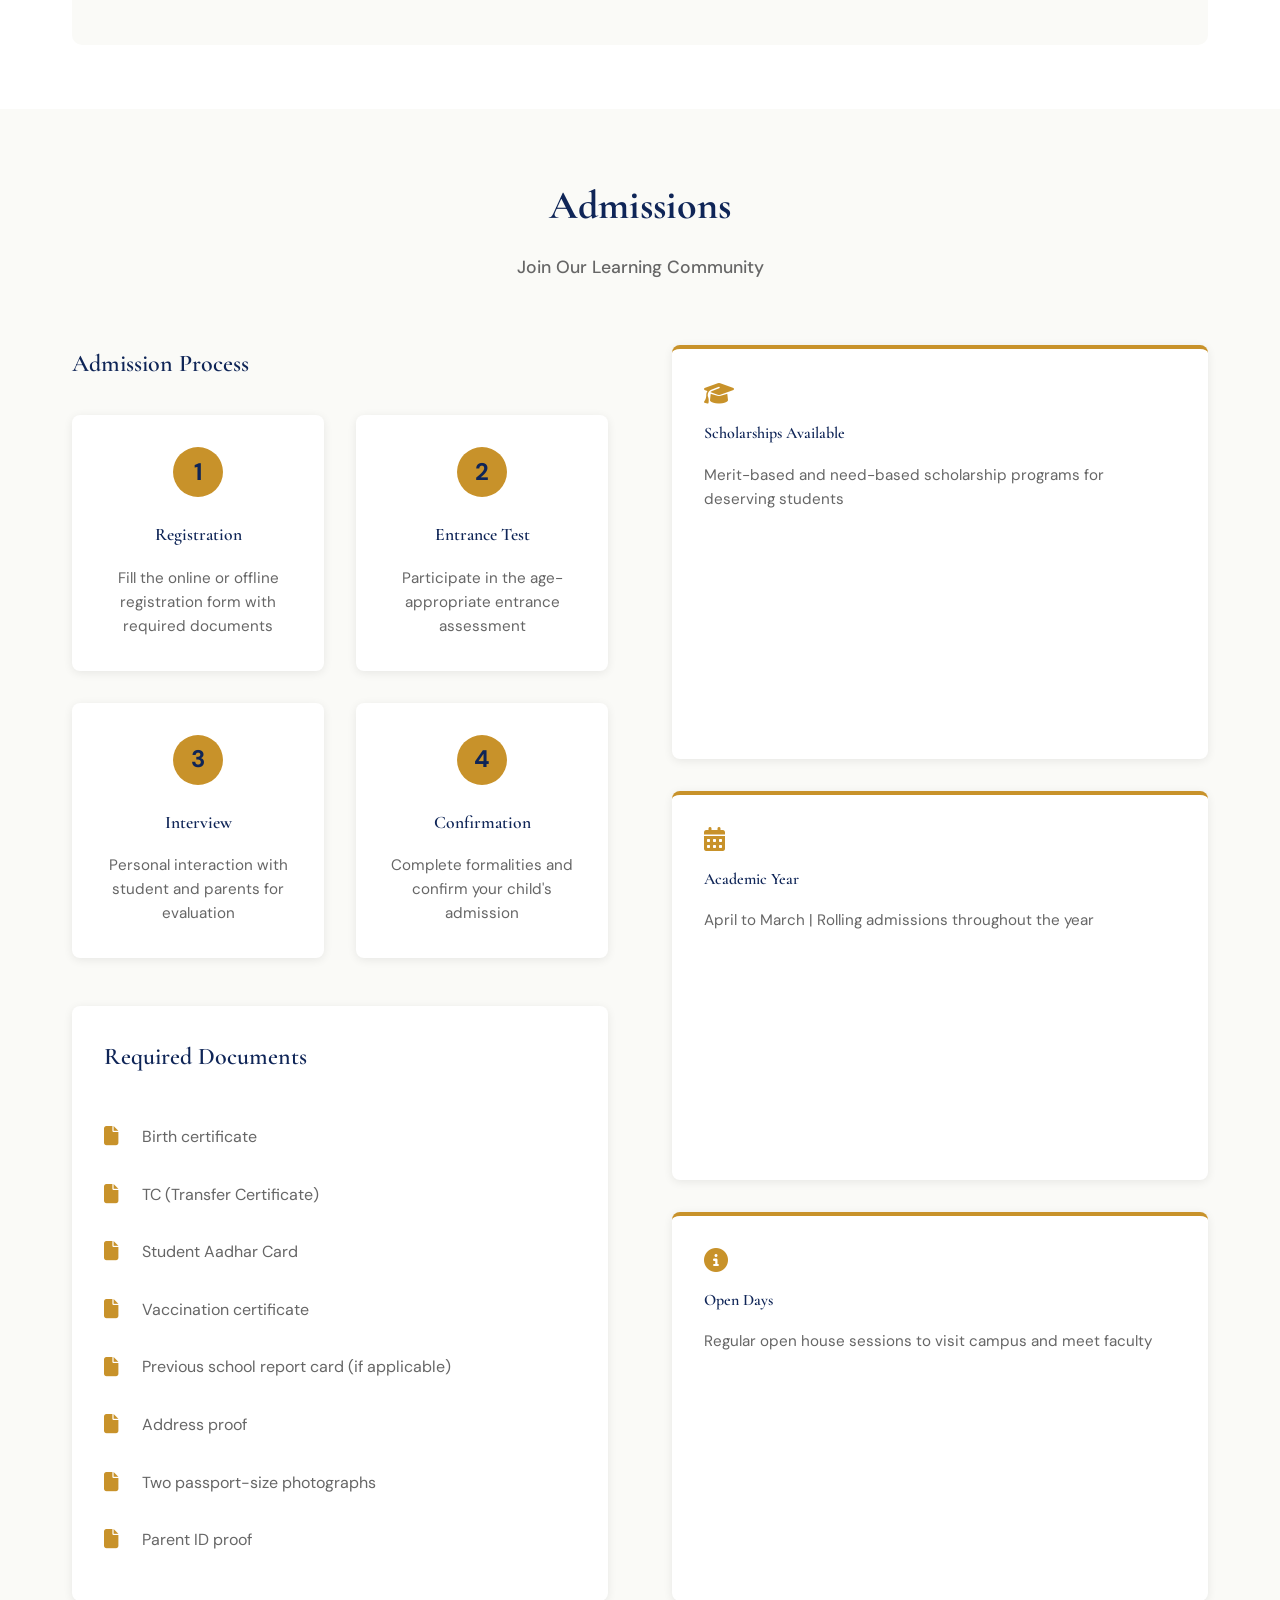
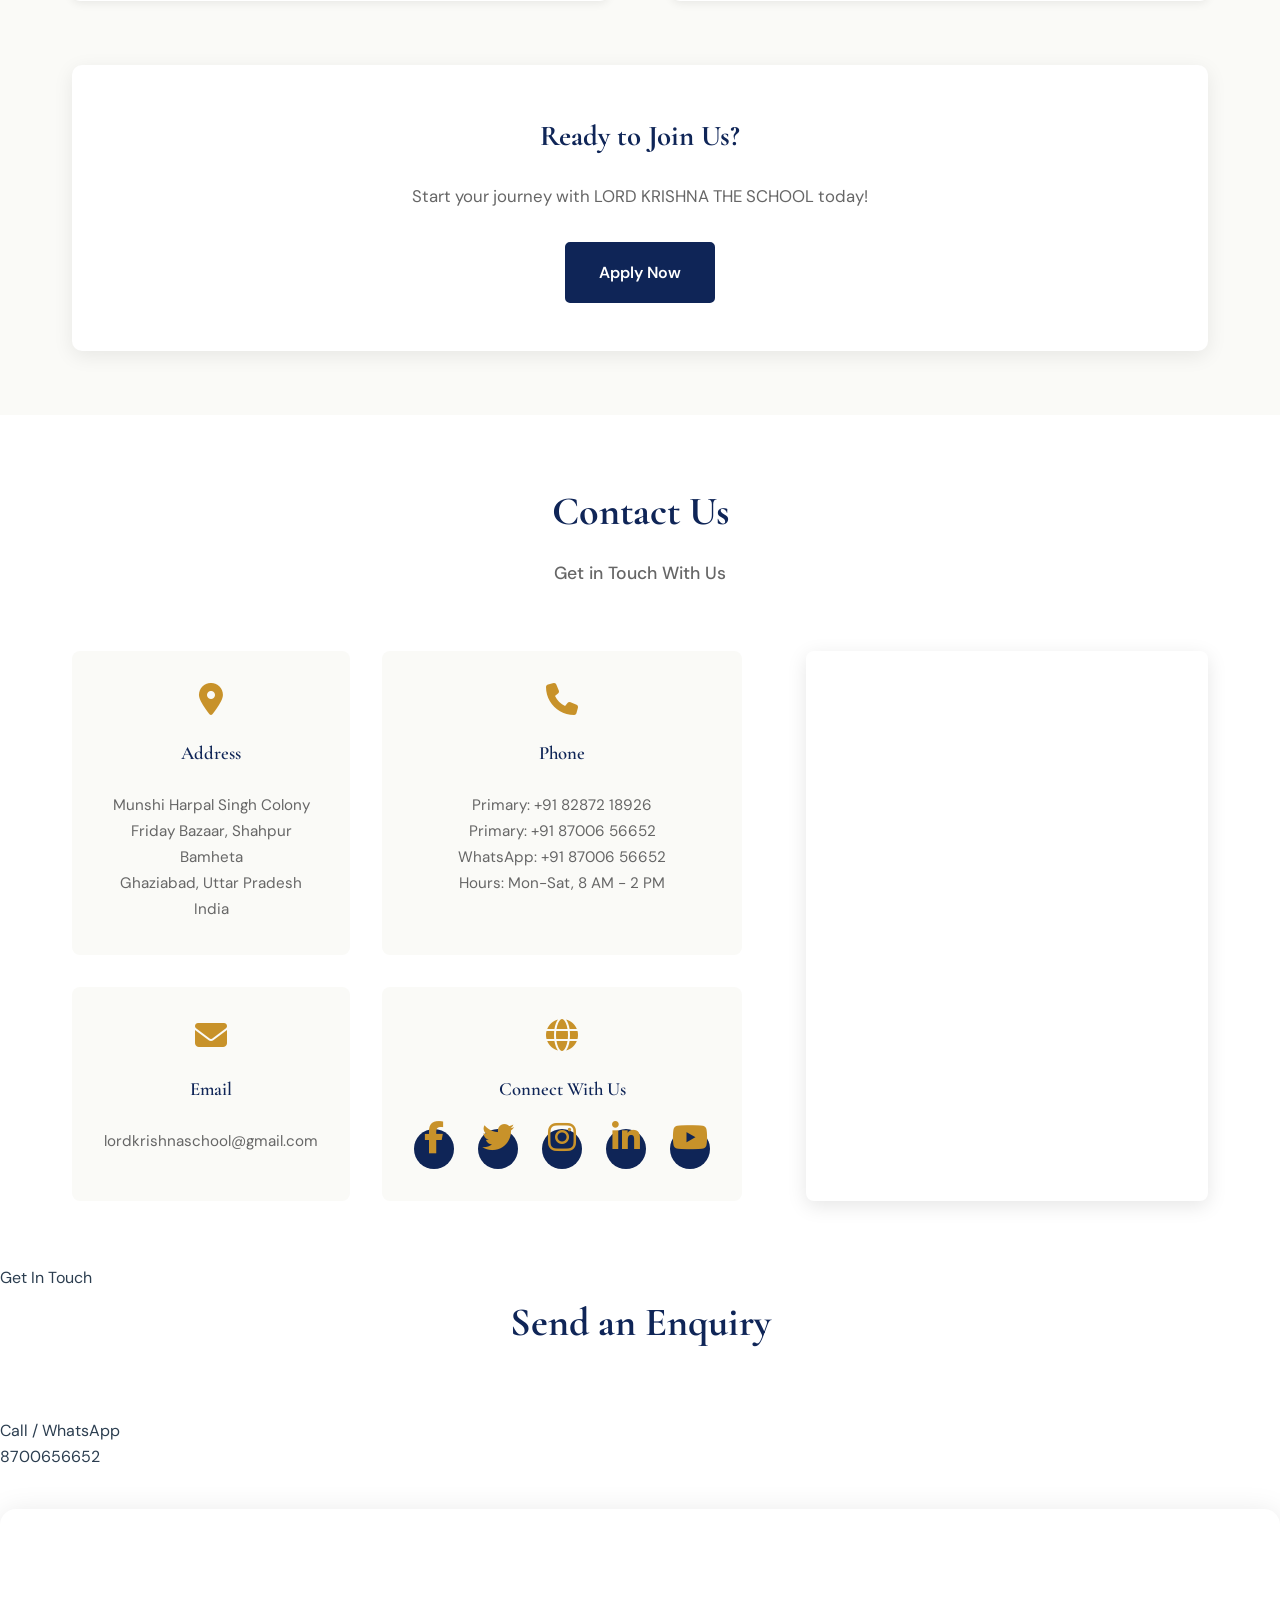
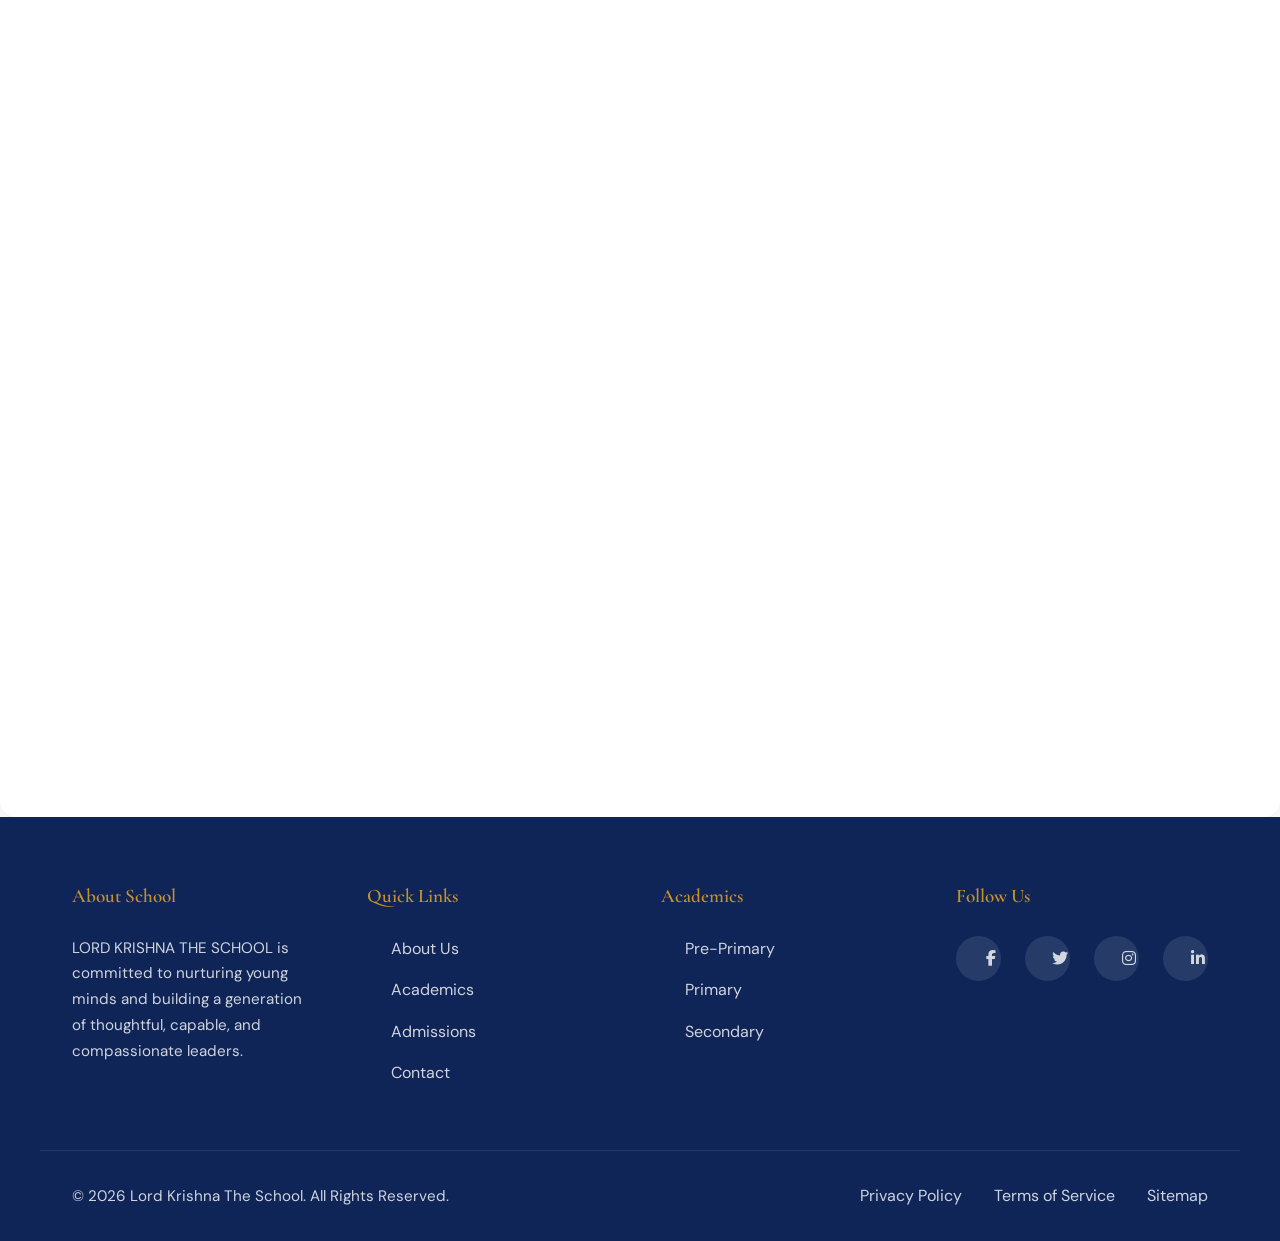
==== commit ed1e7a50: "update school details" ====
--- a/index.html
+++ b/index.html
@@ -1,65 +1,37 @@
 <!DOCTYPE html>
 <html lang="en">
 <head>
-    <!-- Character Encoding & Viewport -->
     <meta charset="UTF-8">
     <meta name="viewport" content="width=device-width, initial-scale=1.0, maximum-scale=5.0, user-scalable=yes">
-    
-    <!-- Primary Meta Tags (SEO) -->
-    <title>Lord Krishna The School | CBSE School Ghaziabad | Pre-Nursery to Class 10</title>
-    <meta name="title" content="Lord Krishna The School | CBSE School Ghaziabad | Pre-Nursery to Class 10">
-    <meta name="description" content="Lord Krishna The School in Shahpur Bamheta, Ghaziabad. Premier CBSE pattern school offering holistic education from Pre-Nursery to Class 10. Excellence in academics, sports, and character development. Contact: 9810538949">
+    <title>Lord Krishna The School | CBSE School Ghaziabad | Pre-Nursery to Class 8</title>
+    <meta name="title" content="Lord Krishna The School | CBSE School Ghaziabad | Pre-Nursery to Class 8">
+    <meta name="description" content="Lord Krishna The School in Shahpur Bamheta, Ghaziabad. Premier CBSE pattern school offering holistic education from Pre-Nursery to Class 8. Excellence in academics, sports, and character development. Contact: 8287218926">
     <meta name="keywords" content="CBSE school Ghaziabad, school in Ghaziabad, Pre-Nursery school, primary school, secondary school, best school Ghaziabad, Shahpur Bamheta school, Lord Krishna School">
     <meta name="author" content="Lord Krishna The School">
     <meta name="copyright" content="Lord Krishna The School - All Rights Reserved">
-    
-    <!-- Open Graph / Facebook Meta Tags -->
     <meta property="og:type" content="website">
     <meta property="og:url" content="https://lord-krishna-school.netlify.app/">
     <meta property="og:title" content="Lord Krishna The School | CBSE School Ghaziabad">
-    <meta property="og:description" content="A premier CBSE pattern school in Shahpur Bamheta, Ghaziabad offering holistic education from Pre-Nursery to Class 10. Excellence in academics, sports, and character development.">
+    <meta property="og:description" content="A premier CBSE pattern school in Shahpur Bamheta, Ghaziabad offering holistic education from Pre-Nursery to Class 8.">
     <meta property="og:image" content="https://i.ibb.co/jk9t2zpw/logo.png">
-    <meta property="og:image:alt" content="Lord Krishna The School Campus">
     <meta property="og:site_name" content="Lord Krishna The School">
     <meta property="og:locale" content="en_IN">
-    
-    <!-- Twitter Meta Tags -->
     <meta name="twitter:card" content="summary_large_image">
-    <meta name="twitter:url" content="https://lord-krishna-school.netlify.app/">
     <meta name="twitter:title" content="Lord Krishna The School | CBSE School Ghaziabad">
-    <meta name="twitter:description" content="A premier CBSE pattern school in Ghaziabad offering holistic education from Pre-Nursery to Class 10.">
+    <meta name="twitter:description" content="A premier CBSE pattern school in Ghaziabad offering holistic education from Pre-Nursery to Class 8.">
     <meta name="twitter:image" content="https://i.ibb.co/jk9t2zpw/logo.png">
-    <meta name="twitter:image:alt" content="Lord Krishna The School Campus">
-    
-    <!-- Canonical URL -->
     <link rel="canonical" href="https://lord-krishna-school.netlify.app/">
-    
-    <!-- Additional SEO & Meta Tags -->
-    <meta name="robots" content="index, follow, max-image-preview:large, max-snippet:-1, max-video-preview:-1">
-    <meta name="language" content="English">
-    <meta name="revisit-after" content="7 days">
-    <meta name="distribution" content="global">
-    <meta name="rating" content="general">
+    <meta name="robots" content="index, follow">
     <meta name="theme-color" content="#0f2557">
     <meta name="mobile-web-app-capable" content="yes">
     <meta name="apple-mobile-web-app-capable" content="yes">
-    <meta name="apple-mobile-web-app-status-bar-style" content="black-translucent">
-    <meta name="apple-mobile-web-app-title" content="Lord Krishna School">
-    
-    <!-- Contact Information -->
-    <meta name="contact" content="9810538949">
+    <meta name="apple-mobile-web-app-title" content="Lord Krishna The School">
+    <meta name="contact" content="8287218926">
     <meta name="address" content="Shahpur Bamheta, Ghaziabad">
     <meta name="geo.region" content="IN-UP">
     <meta name="geo.placename" content="Ghaziabad">
-    <meta name="geo.position" content="28.6692;77.6065">
-    
-    <!-- Google Fonts -->
     <link href="https://fonts.googleapis.com/css2?family=Cormorant+Garamond:wght@400;500;600;700&family=DM+Sans:wght@400;500;700&display=swap" rel="stylesheet">
-    
-    <!-- Font Awesome 6 -->
     <link rel="stylesheet" href="https://cdnjs.cloudflare.com/ajax/libs/font-awesome/6.4.0/css/all.min.css">
-    
-    <!-- External CSS -->
     <link rel="stylesheet" href="style.css">
 </head>
 <body>
@@ -71,9 +43,8 @@
                 <img src="https://i.ibb.co/jk9t2zpw/logo.png" 
                      alt="Lord Krishna The School Logo" 
                      style="height: 60px; width: auto;">
-                <h1>Lord Krishna The School</h1>
-            </div>
-            
+                <h1>LORD KRISHNA THE SCHOOL</h1>
+            </div>
             <nav class="nav">
                 <button class="hamburger" id="hamburger">
                     <i class="fas fa-bars"></i>
@@ -99,7 +70,7 @@
                 <div class="carousel-track">
                     <div class="carousel-slide active" style="background-image: url('https://i.ibb.co/qLQf1f8C/Whats-App-Image-2026-02-19-at-4-06-12-PM.jpg');">
                         <div class="slide-content">
-                            <h2>Welcome to Lord Krishna The School</h2>
+                            <h2>Welcome to LORD KRISHNA THE SCHOOL</h2>
                             <p>Building Tomorrow's Leaders Today</p>
                         </div>
                     </div>
@@ -135,14 +106,12 @@
                     </div>
                 </div>
             </div>
-
             <button class="carousel-control prev" id="prev-slide">
                 <i class="fas fa-chevron-left"></i>
             </button>
             <button class="carousel-control next" id="next-slide">
                 <i class="fas fa-chevron-right"></i>
             </button>
-
             <div class="carousel-indicators">
                 <button class="indicator active" data-slide="0"></button>
                 <button class="indicator" data-slide="1"></button>
@@ -159,17 +128,17 @@
         <div class="stats-container">
             <div class="stat-item">
                 <i class="fas fa-graduation-cap"></i>
-                <span class="stat-number">5000+</span>
+                <span class="stat-number">500+</span>
                 <span class="stat-label">Students</span>
             </div>
             <div class="stat-item">
                 <i class="fas fa-chalkboard-user"></i>
-                <span class="stat-number">200+</span>
+                <span class="stat-number">20+</span>
                 <span class="stat-label">Expert Teachers</span>
             </div>
             <div class="stat-item">
                 <i class="fas fa-book"></i>
-                <span class="stat-number">25+</span>
+                <span class="stat-number">6+</span>
                 <span class="stat-label">Years Excellence</span>
             </div>
             <div class="stat-item">
@@ -187,11 +156,10 @@
                 <h2>Welcome to Our School</h2>
                 <p class="subtitle">Empowering Students for a Brighter Future</p>
             </div>
-            
             <div class="about-content">
                 <div class="about-text">
                     <p>
-                        Lord Krishna The School is a beacon of educational excellence, committed to nurturing well-rounded individuals 
+                        LORD KRISHNA THE SCHOOL is a beacon of educational excellence, committed to nurturing well-rounded individuals 
                         who excel academically while developing strong moral and ethical values. Since our establishment, we have been 
                         dedicated to providing a learning environment that fosters creativity, critical thinking, and character development.
                     </p>
@@ -202,7 +170,6 @@
                     </p>
                     <a href="#admissions" class="btn btn-primary">Learn More</a>
                 </div>
-                
                 <div class="about-features">
                     <div class="feature">
                         <i class="fas fa-graduation-cap"></i>
@@ -229,80 +196,48 @@
         </div>
     </section>
 
-    <!-- VISION & MISSION SECTION -->
+    <!-- VISION & MISSION -->
     <section class="vision-mission" id="vision">
         <div class="container">
             <h2 class="section-title">Our Vision & Mission</h2>
-            
             <div class="vm-cards">
                 <div class="vm-card vision">
-                    <div class="vm-icon">
-                        <i class="fas fa-eye"></i>
-                    </div>
+                    <div class="vm-icon"><i class="fas fa-eye"></i></div>
                     <h3>Our Vision</h3>
-                    <p>
-                        To be a leading institution that transforms lives through quality education, fostering innovative thinkers, 
-                        compassionate leaders, and responsible global citizens who contribute meaningfully to society.
-                    </p>
-                </div>
-
+                    <p>To be a leading institution that transforms lives through quality education, fostering innovative thinkers, 
+                    compassionate leaders, and responsible global citizens who contribute meaningfully to society.</p>
+                </div>
                 <div class="vm-card mission">
-                    <div class="vm-icon">
-                        <i class="fas fa-target"></i>
-                    </div>
+                    <div class="vm-icon"><i class="fas fa-target"></i></div>
                     <h3>Our Mission</h3>
-                    <p>
-                        To provide an inclusive, progressive, and holistic education that develops intellectual, emotional, physical, 
-                        and spiritual dimensions of every student while promoting values of integrity, excellence, and social responsibility.
-                    </p>
-                </div>
-            </div>
-
+                    <p>To provide an inclusive, progressive, and holistic education that develops intellectual, emotional, physical, 
+                    and spiritual dimensions of every student while promoting values of integrity, excellence, and social responsibility.</p>
+                </div>
+            </div>
             <div class="values">
                 <h3>Core Values</h3>
                 <div class="values-grid">
-                    <div class="value-item">
-                        <i class="fas fa-star"></i>
-                        <h4>Excellence</h4>
-                    </div>
-                    <div class="value-item">
-                        <i class="fas fa-handshake"></i>
-                        <h4>Integrity</h4>
-                    </div>
-                    <div class="value-item">
-                        <i class="fas fa-users"></i>
-                        <h4>Community</h4>
-                    </div>
-                    <div class="value-item">
-                        <i class="fas fa-lightbulb"></i>
-                        <h4>Innovation</h4>
-                    </div>
-                    <div class="value-item">
-                        <i class="fas fa-leaf"></i>
-                        <h4>Sustainability</h4>
-                    </div>
-                    <div class="value-item">
-                        <i class="fas fa-umbrella"></i>
-                        <h4>Inclusion</h4>
-                    </div>
-                </div>
-            </div>
-        </div>
-    </section>
-
-    <!-- ACADEMICS SECTION -->
+                    <div class="value-item"><i class="fas fa-star"></i><h4>Excellence</h4></div>
+                    <div class="value-item"><i class="fas fa-handshake"></i><h4>Integrity</h4></div>
+                    <div class="value-item"><i class="fas fa-users"></i><h4>Community</h4></div>
+                    <div class="value-item"><i class="fas fa-lightbulb"></i><h4>Innovation</h4></div>
+                    <div class="value-item"><i class="fas fa-leaf"></i><h4>Sustainability</h4></div>
+                    <div class="value-item"><i class="fas fa-umbrella"></i><h4>Inclusion</h4></div>
+                </div>
+            </div>
+        </div>
+    </section>
+
+    <!-- ACADEMICS -->
     <section class="academics" id="academics">
         <div class="container">
             <div class="section-header">
                 <h2>Academics</h2>
                 <p class="subtitle">Comprehensive Educational Programs</p>
             </div>
-
             <div class="academics-grid">
                 <div class="academic-card">
-                    <div class="card-icon">
-                        <i class="fas fa-children"></i>
-                    </div>
+                    <div class="card-icon"><i class="fas fa-children"></i></div>
                     <h3>Pre-Primary (Nursery - K.G.)</h3>
                     <ul>
                         <li>Play-based learning</li>
@@ -311,11 +246,8 @@
                         <li>Social skills training</li>
                     </ul>
                 </div>
-
                 <div class="academic-card">
-                    <div class="card-icon">
-                        <i class="fas fa-book-open"></i>
-                    </div>
+                    <div class="card-icon"><i class="fas fa-book-open"></i></div>
                     <h3>Primary (Classes I - V)</h3>
                     <ul>
                         <li>Foundation subjects</li>
@@ -324,12 +256,9 @@
                         <li>Co-curricular activities</li>
                     </ul>
                 </div>
-
                 <div class="academic-card">
-                    <div class="card-icon">
-                        <i class="fas fa-laptop"></i>
-                    </div>
-                    <h3>Secondary (Classes VI - X)</h3>
+                    <div class="card-icon"><i class="fas fa-laptop"></i></div>
+                    <h3>Secondary (Classes VI - VIII)</h3>
                     <ul>
                         <li>Advanced academics</li>
                         <li>Subject specialization</li>
@@ -337,30 +266,12 @@
                         <li>Skill development</li>
                     </ul>
                 </div>
-
-                <div class="academic-card">
-                    <div class="card-icon">
-                        <i class="fas fa-microscope"></i>
-                    </div>
-                    <h3>Senior Secondary (XI - XII)</h3>
-                    <ul>
-                        <li>Stream options (Science/Commerce)</li>
-                        <li>Board examination focus</li>
-                        <li>Career counseling</li>
-                        <li>Research projects</li>
-                    </ul>
-                </div>
-            </div>
-
+            </div>
             <div class="academics-highlights">
                 <h3>Academic Highlights</h3>
                 <div class="highlights">
                     <div class="highlight">
                         <i class="fas fa-check-circle"></i>
-                        <p>CBSE affiliated with excellent board results</p>
-                    </div>
-                    <div class="highlight">
-                        <i class="fas fa-check-circle"></i>
                         <p>Regular assessments and progress tracking</p>
                     </div>
                     <div class="highlight">
@@ -376,19 +287,18 @@
         </div>
     </section>
 
-    <!-- FACILITIES SECTION -->
+    <!-- FACILITIES -->
     <section class="facilities" id="facilities">
         <div class="container">
             <div class="section-header">
                 <h2>Facilities</h2>
                 <p class="subtitle">World-Class Infrastructure for Student Development</p>
             </div>
-
             <div class="facilities-grid">
                 <div class="facility-card">
                     <div class="facility-icon"><i class="fas fa-school"></i></div>
                     <h3>Modern Classrooms</h3>
-                    <p>Spacious, well-ventilated classrooms equipped with interactive smart boards and audio-visual equipment</p>
+                    <p>Spacious, well-ventilated classrooms providing a comfortable and focused learning environment</p>
                 </div>
                 <div class="facility-card">
                     <div class="facility-icon"><i class="fas fa-flask"></i></div>
@@ -429,30 +339,20 @@
         </div>
     </section>
 
-    <!-- ACTIVITIES SECTION -->
+    <!-- ACTIVITIES -->
     <section class="activities" id="activities">
         <div class="container">
             <div class="section-header">
                 <h2>Activities & Clubs</h2>
                 <p class="subtitle">Beyond Classroom Learning</p>
             </div>
-
             <div class="activities-tabs">
                 <div class="tabs-header">
-                    <button class="tab-btn active" data-tab="sports">
-                        <i class="fas fa-dumbbell"></i> Sports
-                    </button>
-                    <button class="tab-btn" data-tab="arts">
-                        <i class="fas fa-palette"></i> Arts
-                    </button>
-                    <button class="tab-btn" data-tab="clubs">
-                        <i class="fas fa-handshake"></i> Clubs
-                    </button>
-                    <button class="tab-btn" data-tab="events">
-                        <i class="fas fa-calendar"></i> Events
-                    </button>
-                </div>
-
+                    <button class="tab-btn active" data-tab="sports"><i class="fas fa-dumbbell"></i> Sports</button>
+                    <button class="tab-btn" data-tab="arts"><i class="fas fa-palette"></i> Arts</button>
+                    <button class="tab-btn" data-tab="clubs"><i class="fas fa-handshake"></i> Clubs</button>
+                    <button class="tab-btn" data-tab="events"><i class="fas fa-calendar"></i> Events</button>
+                </div>
                 <div class="tabs-content">
                     <div class="tab-panel active" id="sports">
                         <div class="activity-items">
@@ -499,14 +399,13 @@
         </div>
     </section>
 
-    <!-- ADMISSIONS SECTION -->
+    <!-- ADMISSIONS -->
     <section class="admissions" id="admissions">
         <div class="container">
             <div class="section-header">
                 <h2>Admissions</h2>
                 <p class="subtitle">Join Our Learning Community</p>
             </div>
-
             <div class="admissions-content">
                 <div class="admission-info">
                     <h3>Admission Process</h3>
@@ -532,11 +431,12 @@
                             <p>Complete formalities and confirm your child's admission</p>
                         </div>
                     </div>
-
                     <div class="admission-requirements">
                         <h3>Required Documents</h3>
                         <ul>
                             <li><i class="fas fa-file"></i> Birth certificate</li>
+                            <li><i class="fas fa-file"></i> TC (Transfer Certificate)</li>
+                            <li><i class="fas fa-file"></i> Student Aadhar Card</li>
                             <li><i class="fas fa-file"></i> Vaccination certificate</li>
                             <li><i class="fas fa-file"></i> Previous school report card (if applicable)</li>
                             <li><i class="fas fa-file"></i> Address proof</li>
@@ -545,7 +445,6 @@
                         </ul>
                     </div>
                 </div>
-
                 <div class="admission-highlights">
                     <div class="highlight-box">
                         <i class="fas fa-graduation-cap"></i>
@@ -564,43 +463,38 @@
                     </div>
                 </div>
             </div>
-
             <div class="admission-cta">
                 <h3>Ready to Join Us?</h3>
-                <p>Start your journey with Lord Krishna The School today!</p>
+                <p>Start your journey with LORD KRISHNA THE SCHOOL today!</p>
                 <a href="#enquiry" class="btn btn-primary">Apply Now</a>
             </div>
         </div>
     </section>
 
-    <!-- CONTACT SECTION -->
+    <!-- CONTACT -->
     <section class="contact" id="contact">
         <div class="container">
             <div class="section-header">
                 <h2>Contact Us</h2>
                 <p class="subtitle">Get in Touch With Us</p>
             </div>
-
             <div class="contact-content">
                 <div class="contact-info">
                     <div class="info-card">
                         <i class="fas fa-map-marker-alt"></i>
                         <h3>Address</h3>
-                        <p>Shahpur Bamheta<br>Ghaziabad<br>Uttar Pradesh<br>India</p>
-                    </div>
-
+                        <p>Munshi Harpal Singh Colony<br>Friday Bazaar, Shahpur Bamheta<br>Ghaziabad, Uttar Pradesh<br>India</p>
+                    </div>
                     <div class="info-card">
                         <i class="fas fa-phone"></i>
                         <h3>Phone</h3>
-                        <p>Primary: +91 98105 38949<br>WhatsApp: +91 87006 56652<br>Hours: Mon-Sat, 9 AM - 4 PM</p>
-                    </div>
-
+                        <p>Primary: +91 82872 18926<br>Primary: +91 87006 56652<br>WhatsApp: +91 87006 56652<br>Hours: Mon-Sat, 8 AM - 2 PM</p>
+                    </div>
                     <div class="info-card">
                         <i class="fas fa-envelope"></i>
                         <h3>Email</h3>
-                        <p></p>lordkrishnatheschool@gmail.com</p>
-                    </div>
-
+                        <p>lordkrishnaschool@gmail.com</p>
+                    </div>
                     <div class="info-card">
                         <i class="fas fa-globe"></i>
                         <h3>Connect With Us</h3>
@@ -613,7 +507,6 @@
                         </div>
                     </div>
                 </div>
-
                 <div class="contact-map">
                     <iframe src="https://www.google.com/maps/embed?pb=!1m18!1m12!1m3!1d3555.5!2d77.2!3d28.5!2m3!1f0!2f0!3f0!3m2!1i1024!2i768!4f13.1!3m3!1m2!1s0x0%3A0x0!2zMjjCsDMwJzAwLjAiTiA3N8KwMTInMDAuMCJF!5e0!3m2!1sen!2sin!4v1234567890" width="100%" height="400" style="border:0;" allowfullscreen="" loading="lazy" referrerpolicy="no-referrer-when-downgrade"></iframe>
                 </div>
@@ -621,7 +514,7 @@
         </div>
     </section>
 
-    <!-- ENQUIRY FORM SECTION -->
+    <!-- ENQUIRY FORM -->
     <section id="enquiry">
         <div class="section-inner">
             <div class="title-center">
@@ -629,12 +522,10 @@
                 <h2 class="section-title">Send an <span>Enquiry</span></h2>
                 <div class="section-line center"></div>
             </div>
-
             <div class="call-cta">
                 <div class="label">Call / WhatsApp</div>
                 <div class="number">8700656652</div>
             </div>
-
             <div style="margin-top: 40px; border-radius: 16px; overflow: hidden; box-shadow: 0 4px 30px rgba(0,0,0,0.1);">
                 <iframe
                     src="https://docs.google.com/forms/d/e/1FAIpQLSdVHm0RlSs-_8m2SjJrfZmMWoR2d3NLILrcpOjQ0X1KANzW5g/viewform?embedded=true"
@@ -655,7 +546,7 @@
         <div class="footer-content">
             <div class="footer-section">
                 <h4>About School</h4>
-                <p>Lord Krishna The School is committed to nurturing young minds and building a generation of thoughtful, capable, and compassionate leaders.</p>
+                <p>LORD KRISHNA THE SCHOOL is committed to nurturing young minds and building a generation of thoughtful, capable, and compassionate leaders.</p>
             </div>
             <div class="footer-section">
                 <h4>Quick Links</h4>
@@ -672,7 +563,6 @@
                     <li><a href="#academics">Pre-Primary</a></li>
                     <li><a href="#academics">Primary</a></li>
                     <li><a href="#academics">Secondary</a></li>
-                    <li><a href="#academics">Senior Secondary</a></li>
                 </ul>
             </div>
             <div class="footer-section">
@@ -685,9 +575,8 @@
                 </div>
             </div>
         </div>
-
         <div class="footer-bottom">
-            <p>&copy; 2024 Lord Krishna The School. All Rights Reserved.</p>
+            <p>&copy; 2024 LORD KRISHNA THE SCHOOL. All Rights Reserved.</p>
             <div class="footer-links">
                 <a href="#">Privacy Policy</a>
                 <a href="#">Terms of Service</a>
@@ -696,12 +585,10 @@
         </div>
     </footer>
 
-    <!-- Back to Top Button -->
     <button id="back-to-top" class="back-to-top">
         <i class="fas fa-arrow-up"></i>
     </button>
 
-    <!-- External JavaScript -->
     <script src="script.js"></script>
 </body>
-</html>
+</html>
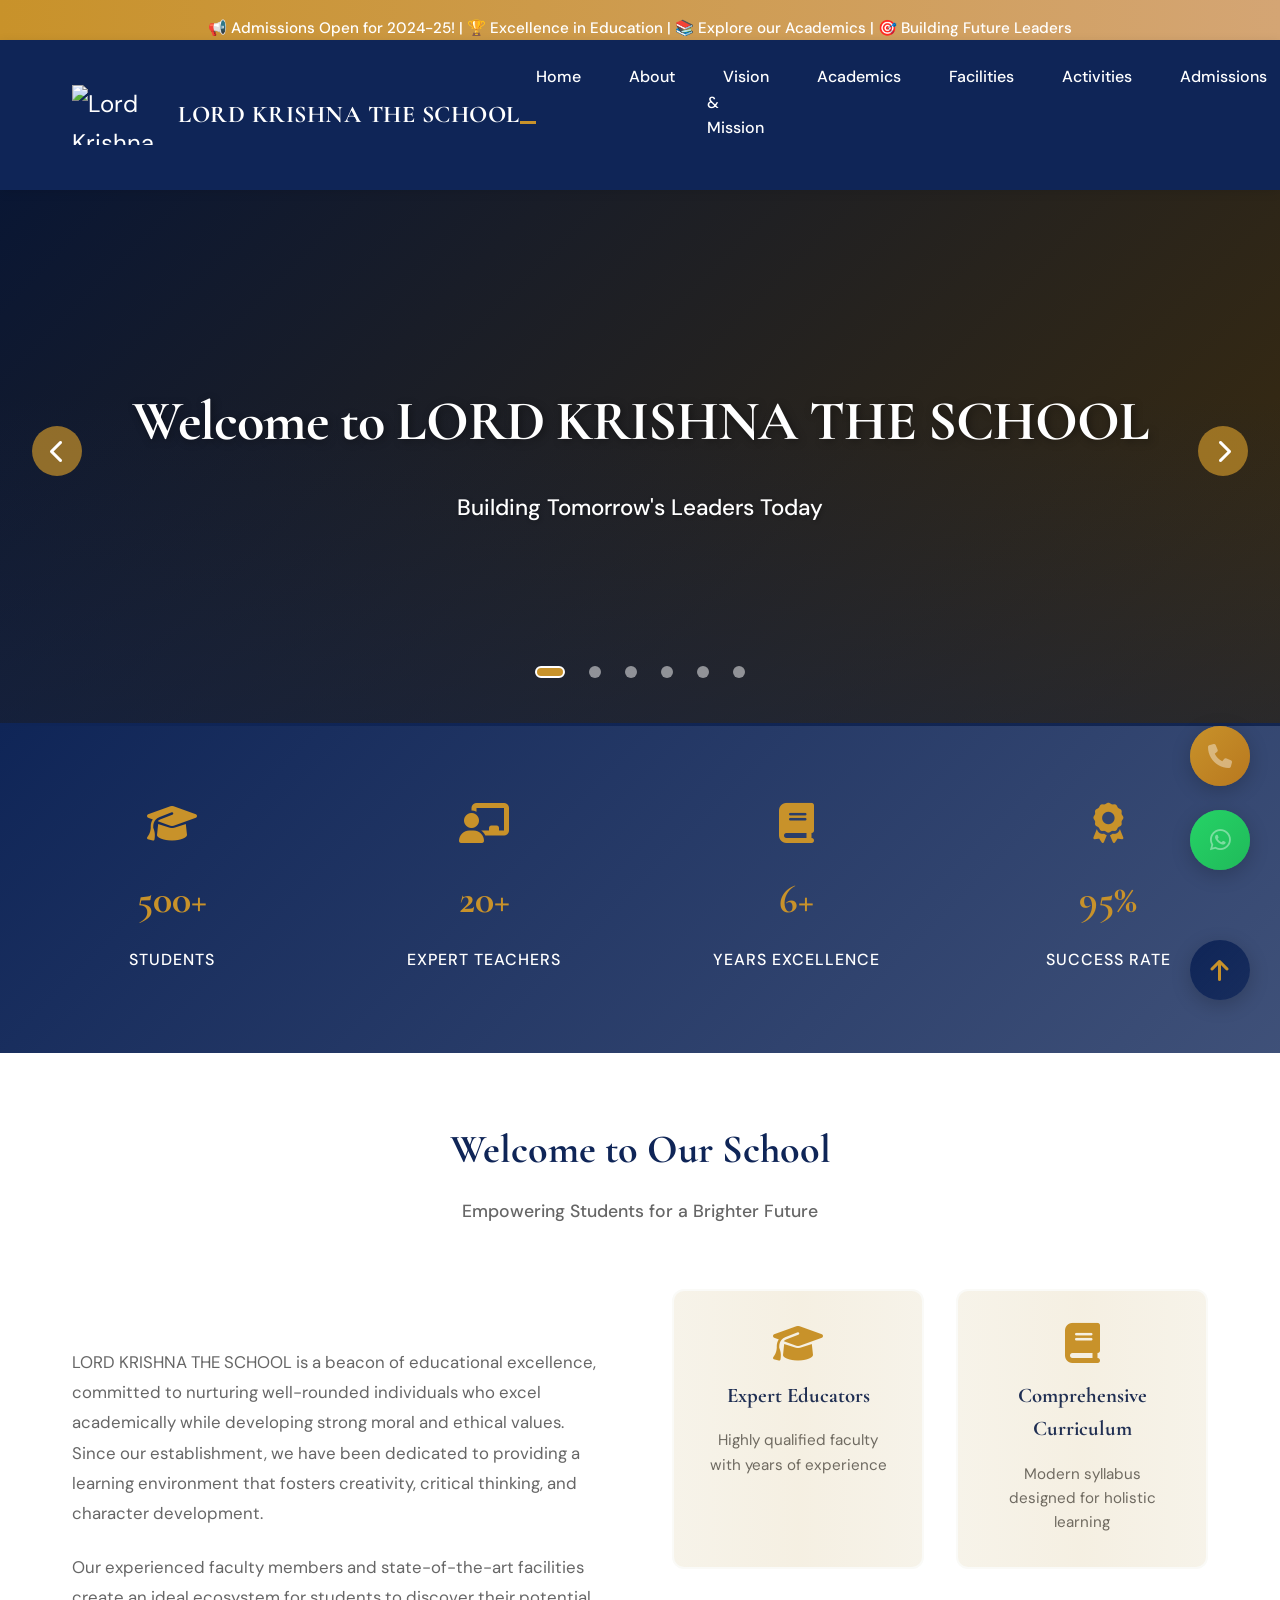
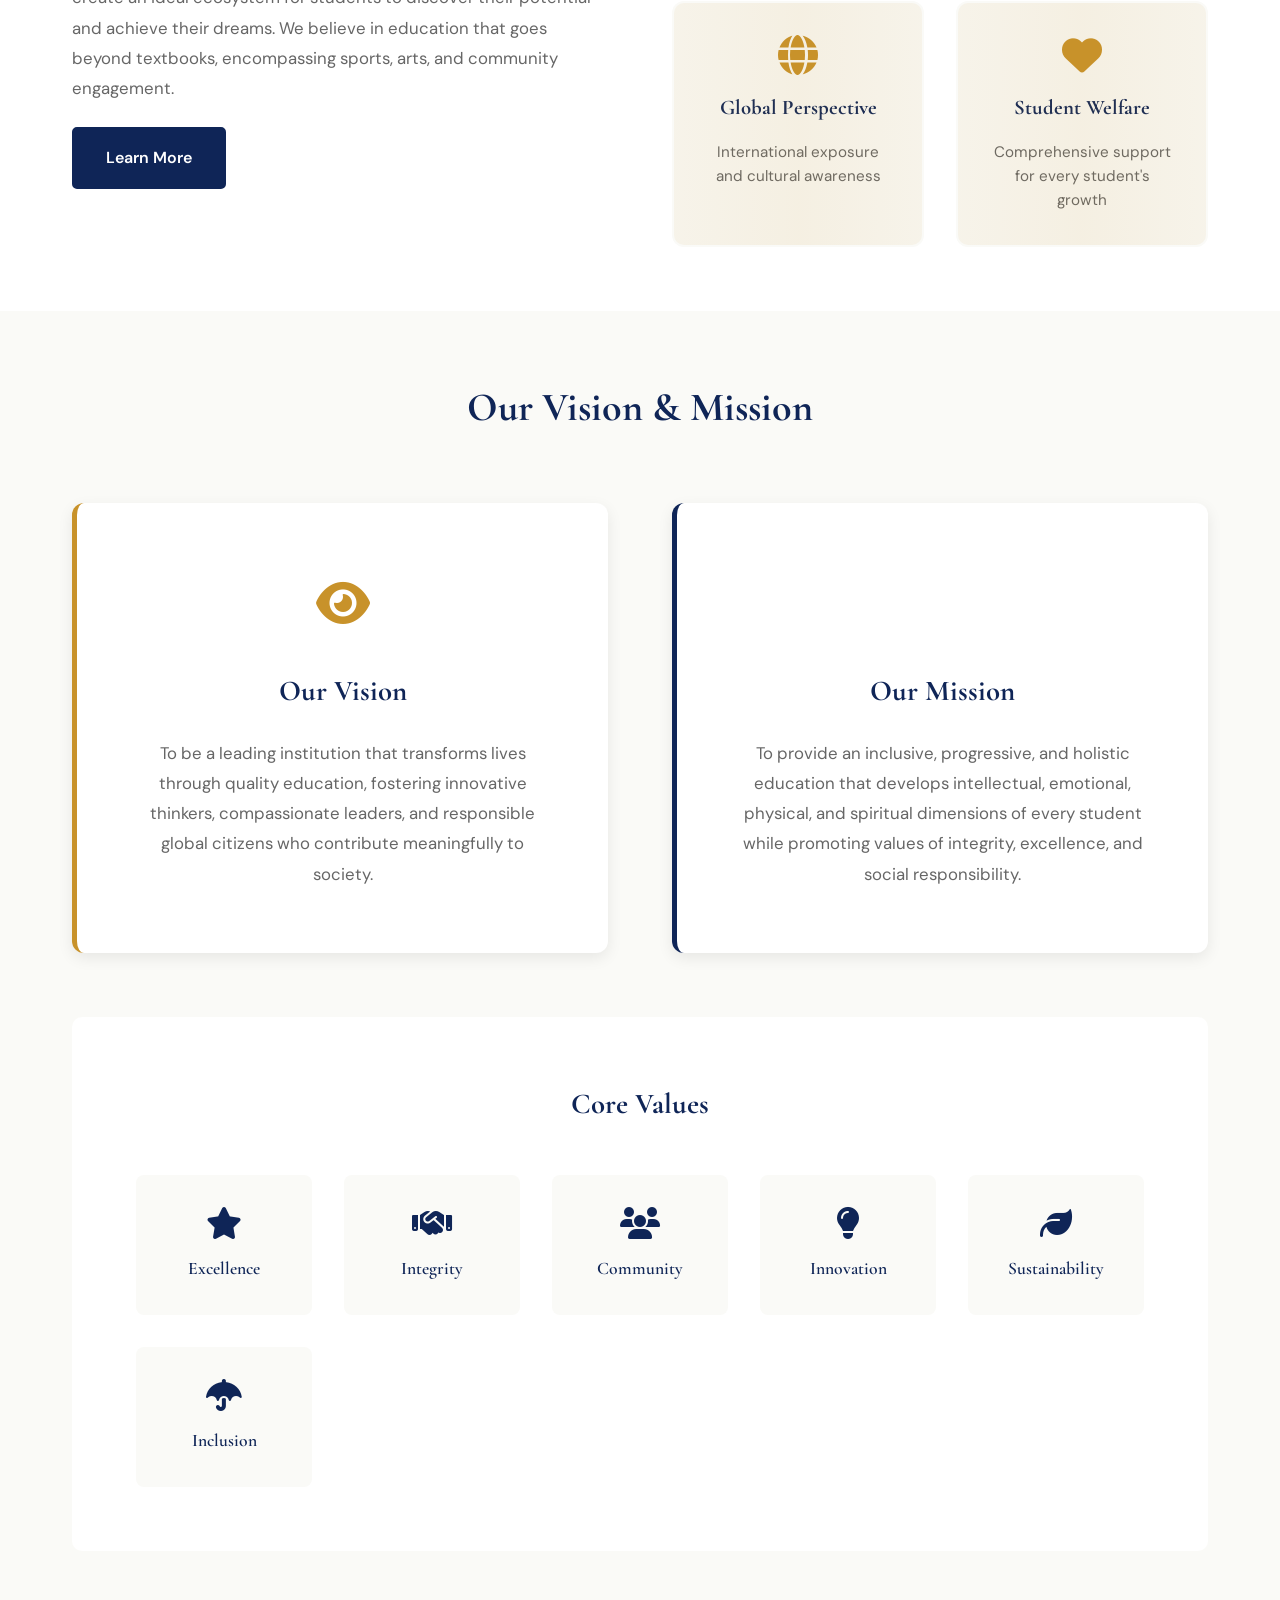
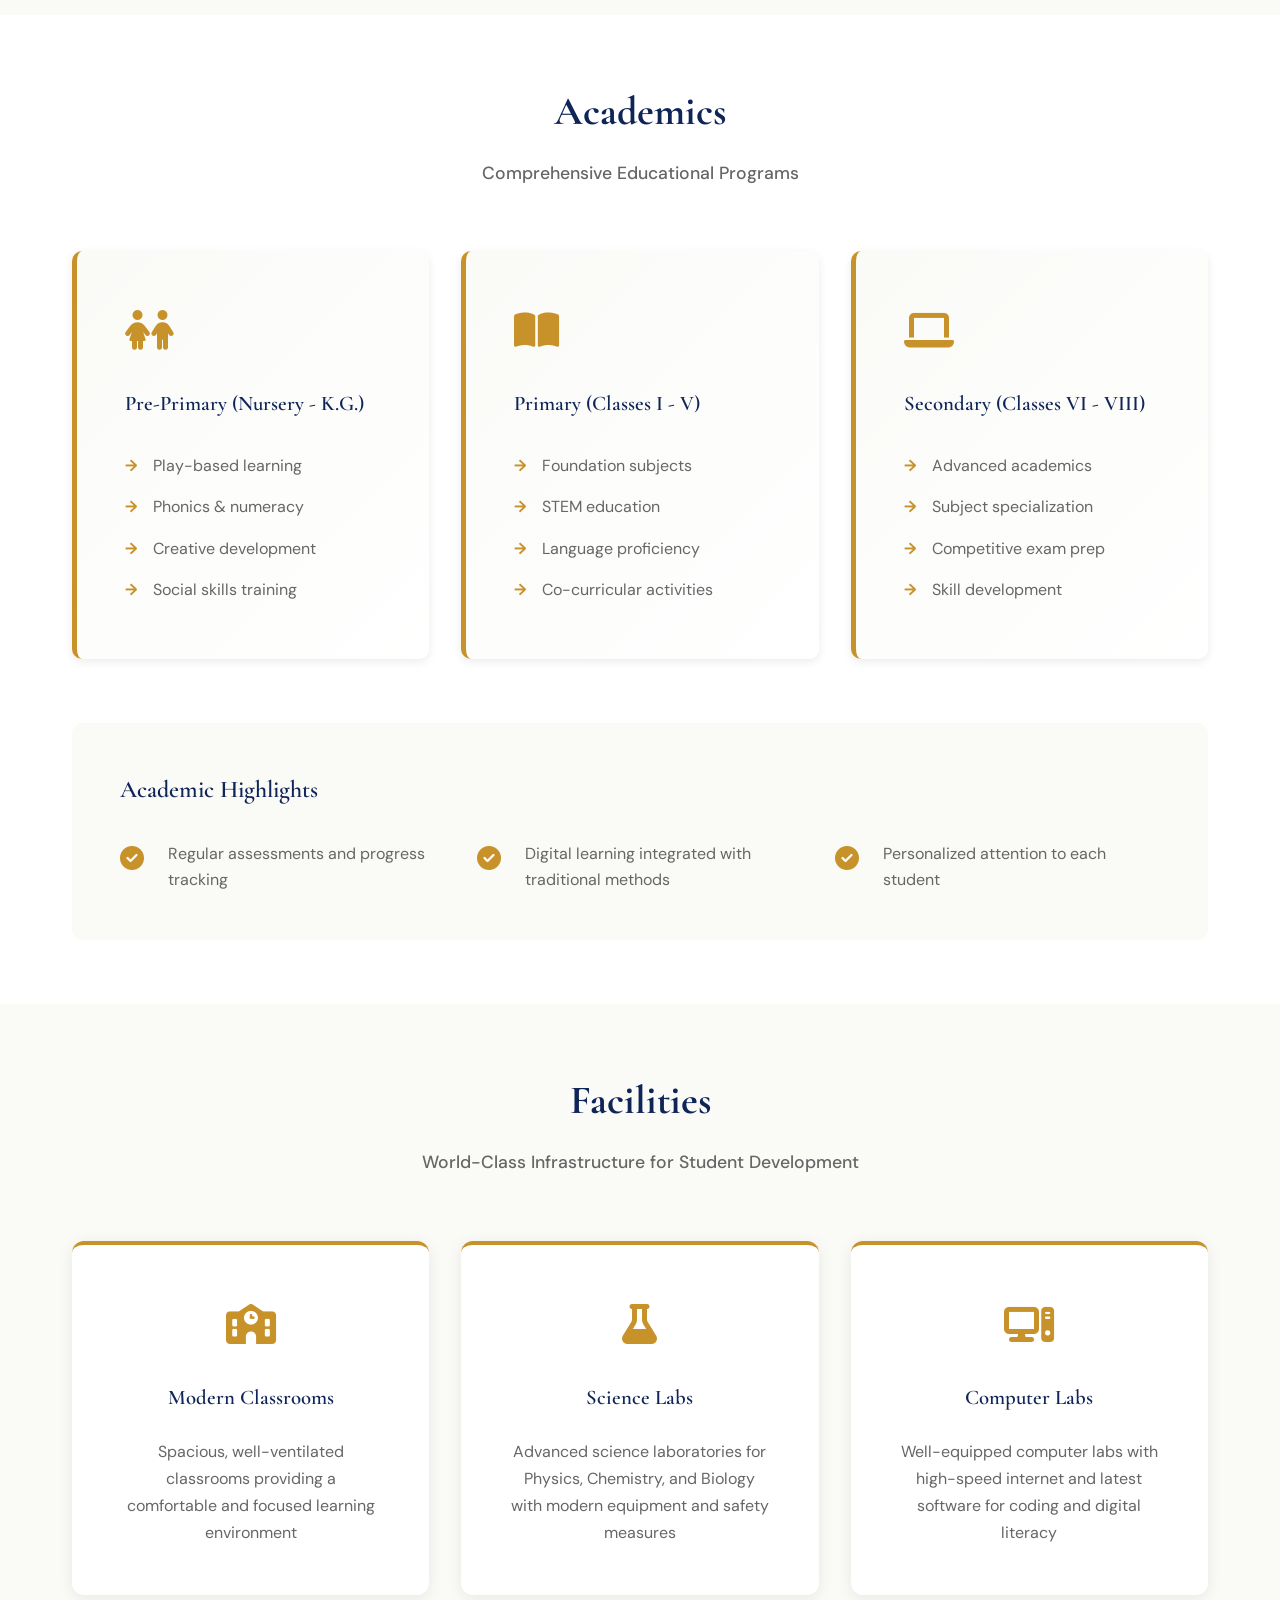
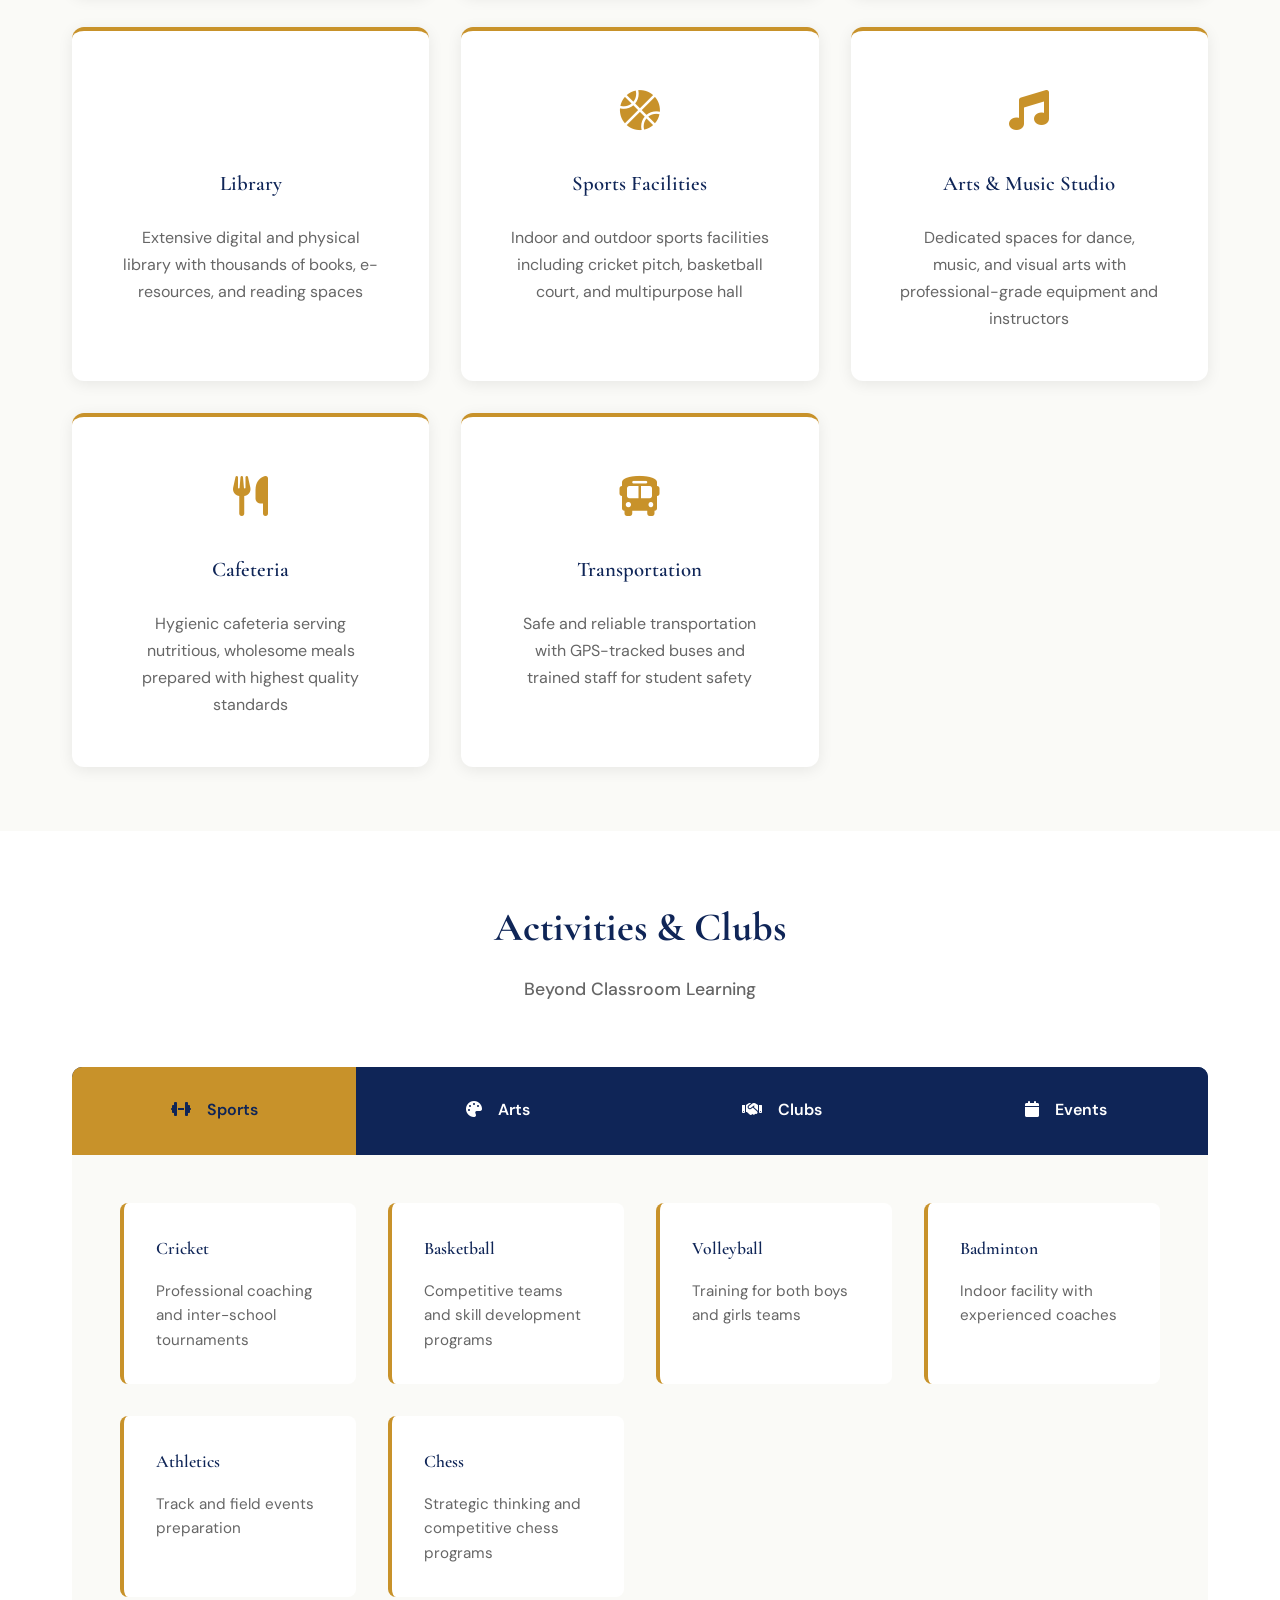
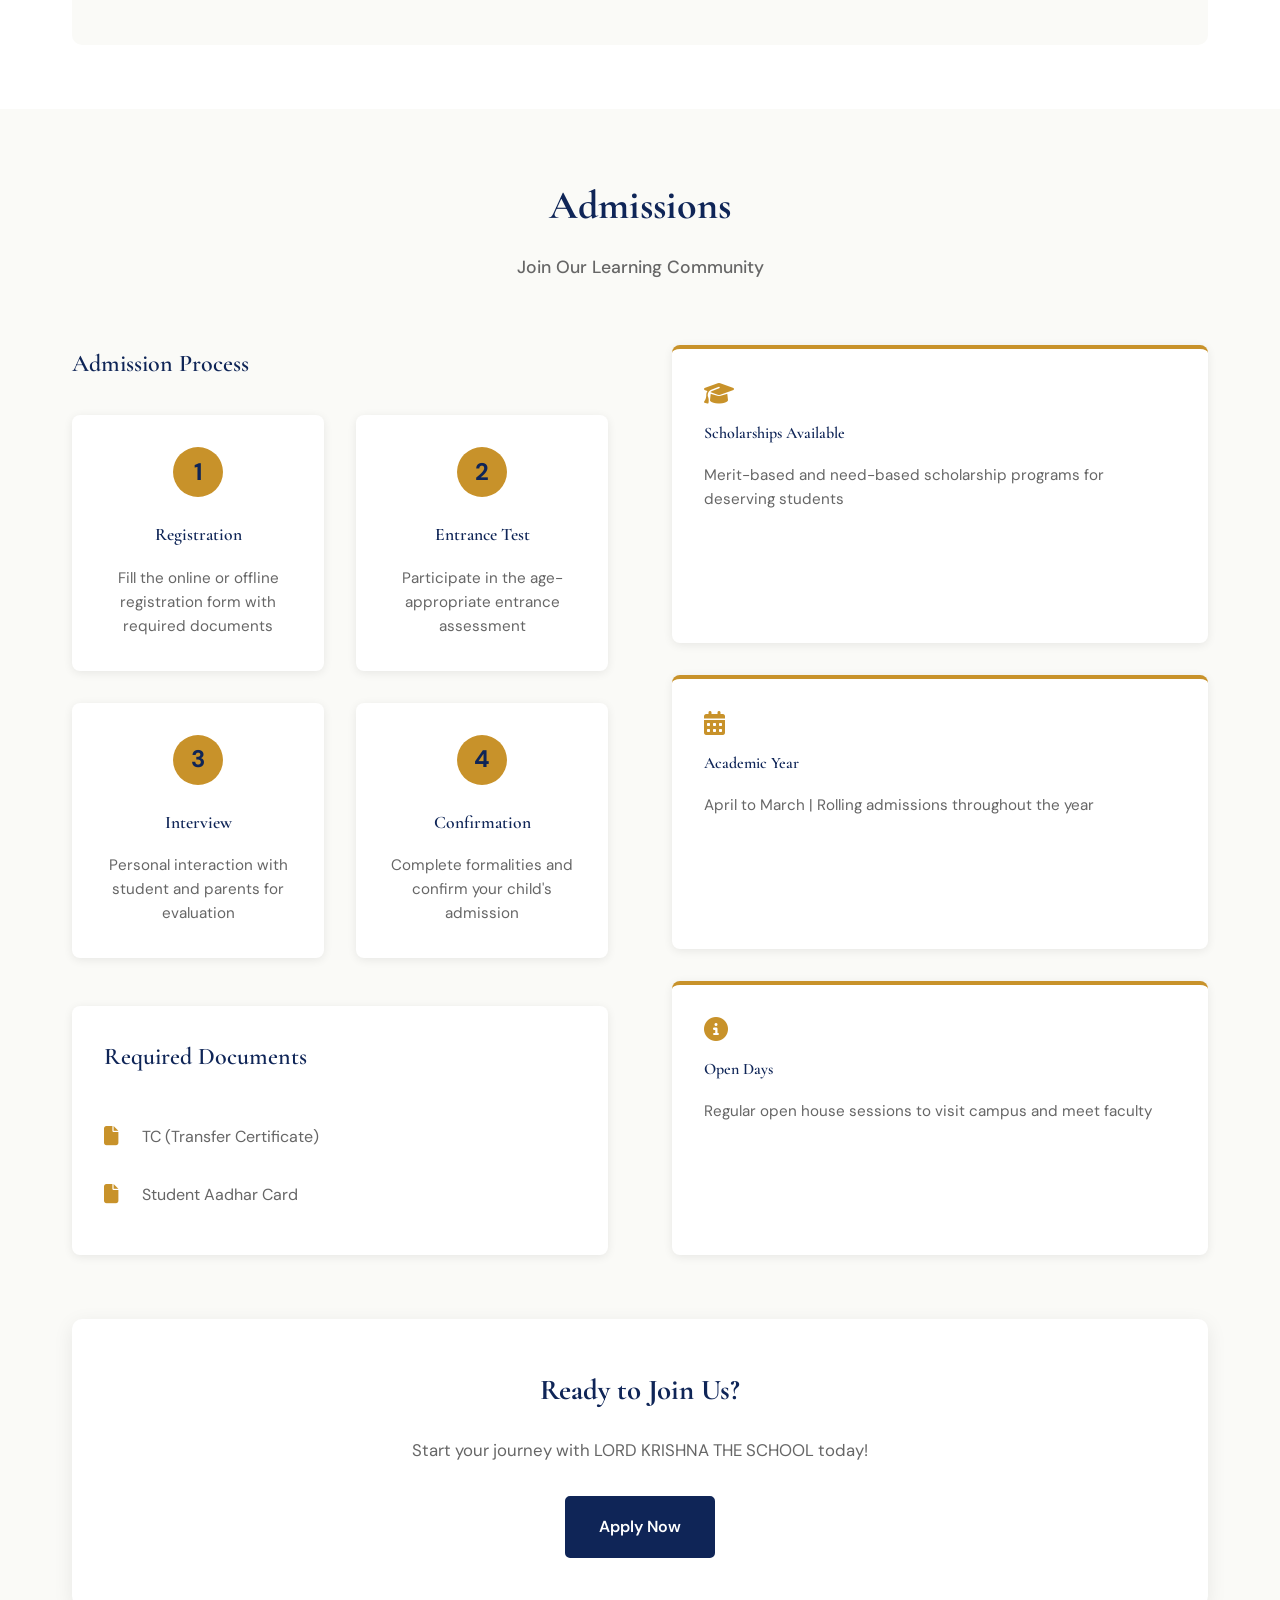
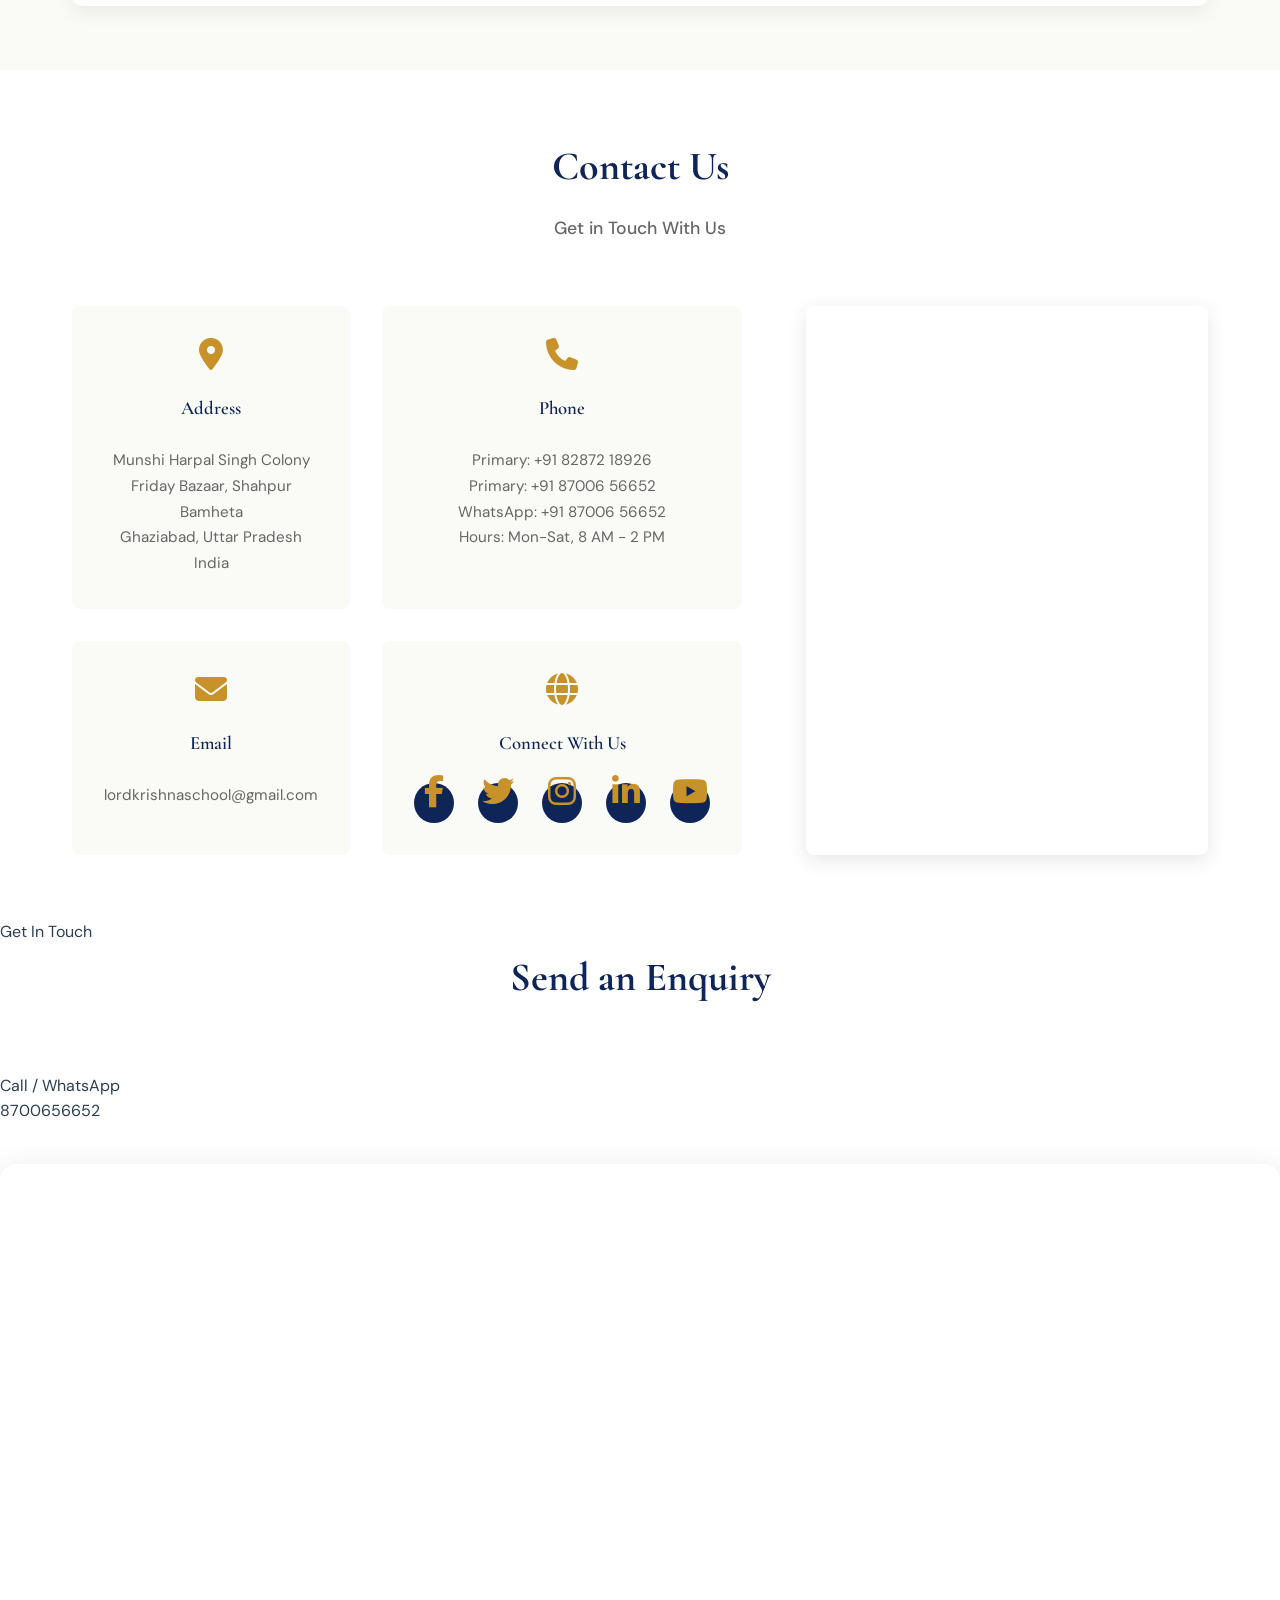
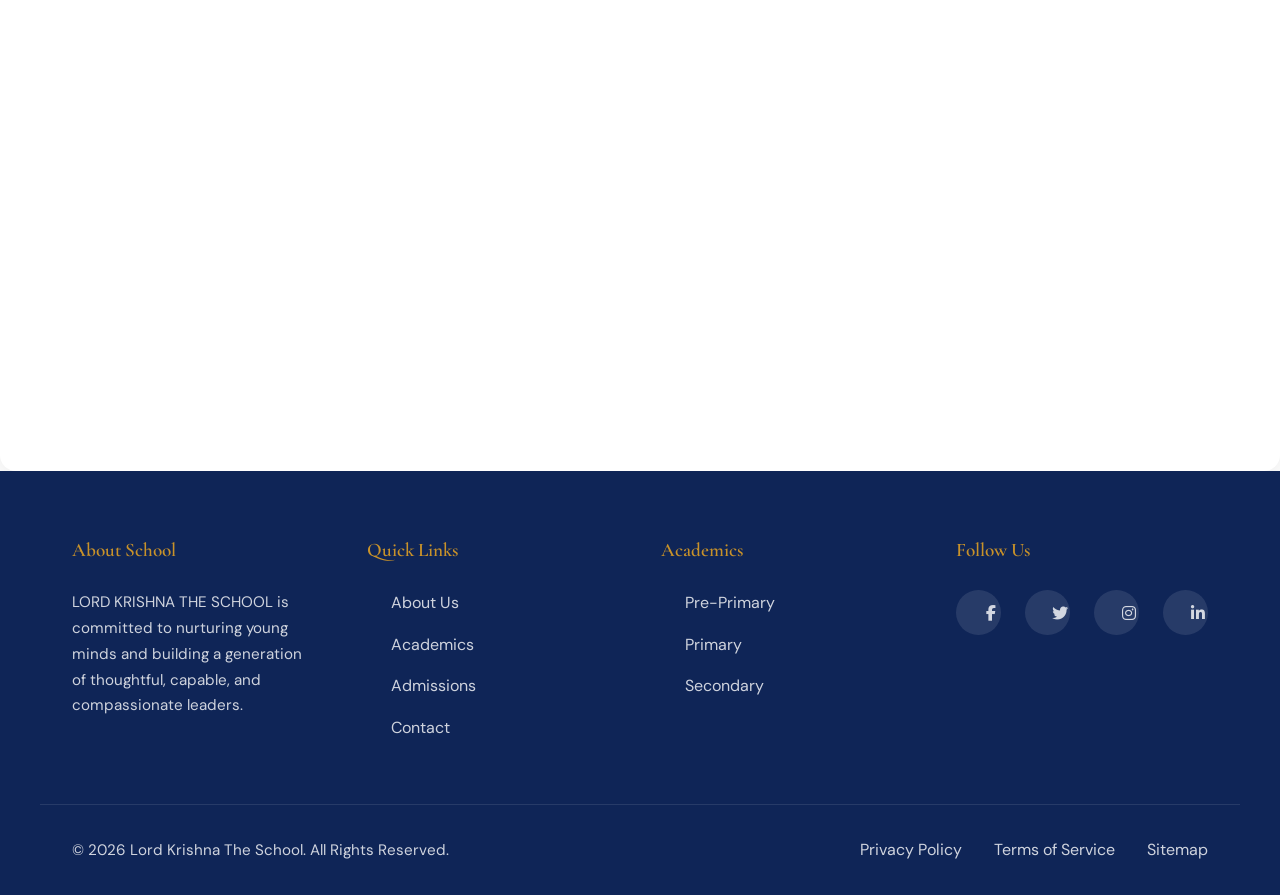
==== commit 22bc12c3: "update required documents" ====
--- a/index.html
+++ b/index.html
@@ -434,16 +434,11 @@
                     <div class="admission-requirements">
                         <h3>Required Documents</h3>
                         <ul>
-                            <li><i class="fas fa-file"></i> Birth certificate</li>
                             <li><i class="fas fa-file"></i> TC (Transfer Certificate)</li>
-                            <li><i class="fas fa-file"></i> Student Aadhar Card</li>
-                            <li><i class="fas fa-file"></i> Vaccination certificate</li>
-                            <li><i class="fas fa-file"></i> Previous school report card (if applicable)</li>
-                            <li><i class="fas fa-file"></i> Address proof</li>
-                            <li><i class="fas fa-file"></i> Two passport-size photographs</li>
-                            <li><i class="fas fa-file"></i> Parent ID proof</li>
-                        </ul>
-                    </div>
+                             <li><i class="fas fa-file"></i> Student Aadhar Card</li>
+                             </ul>
+                             </div>
+
                 </div>
                 <div class="admission-highlights">
                     <div class="highlight-box">
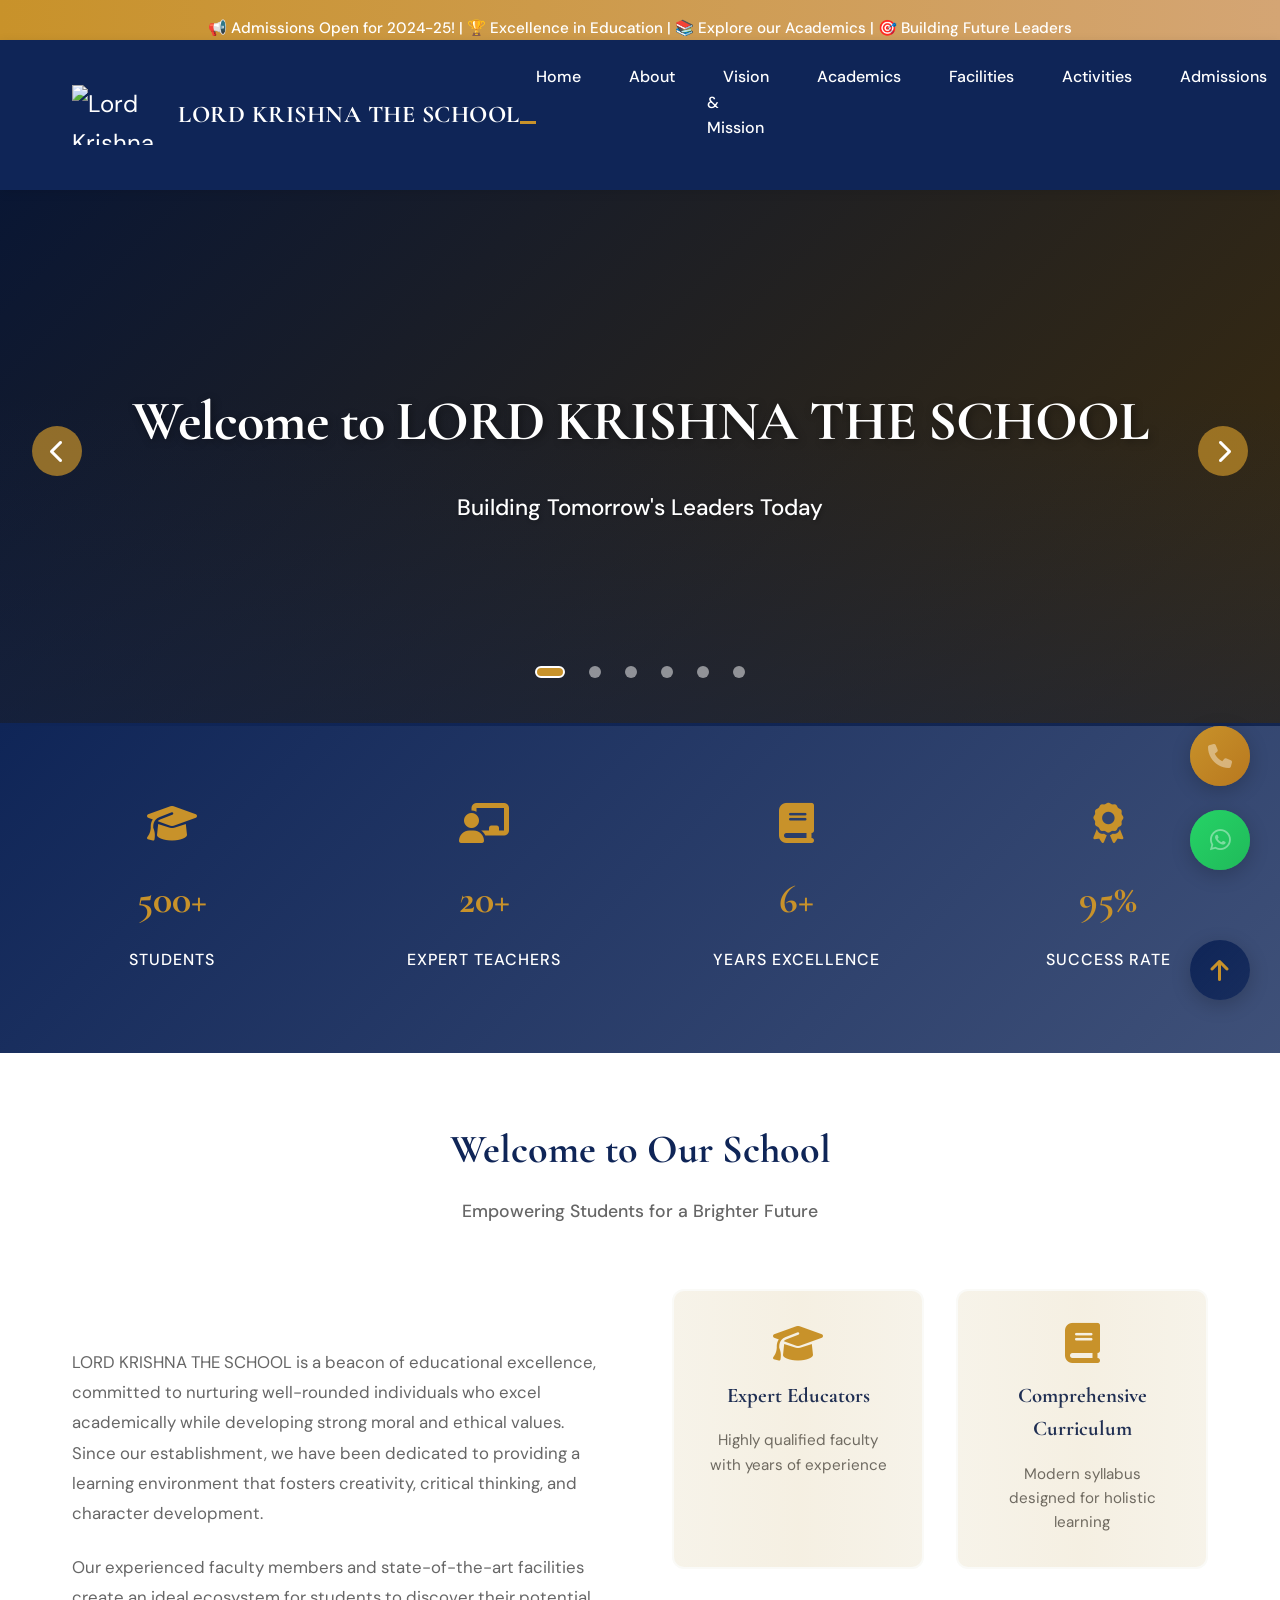
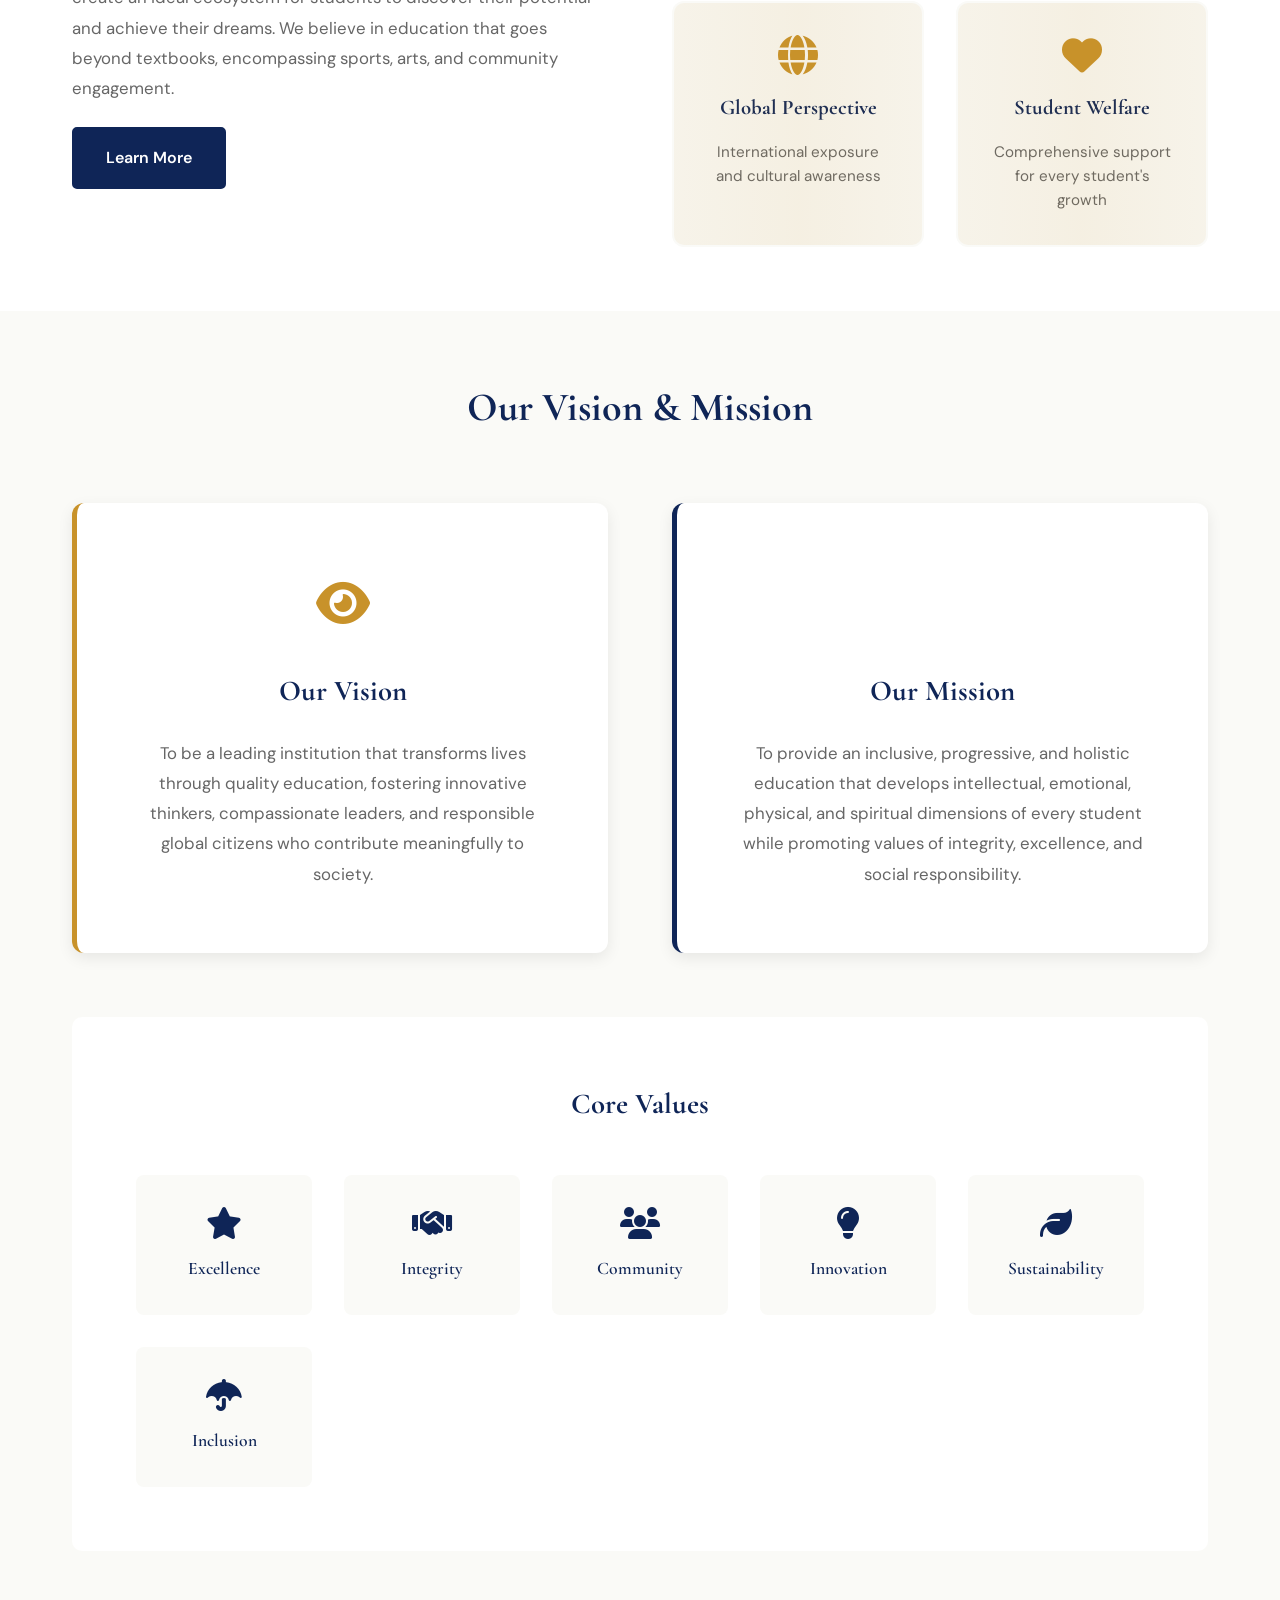
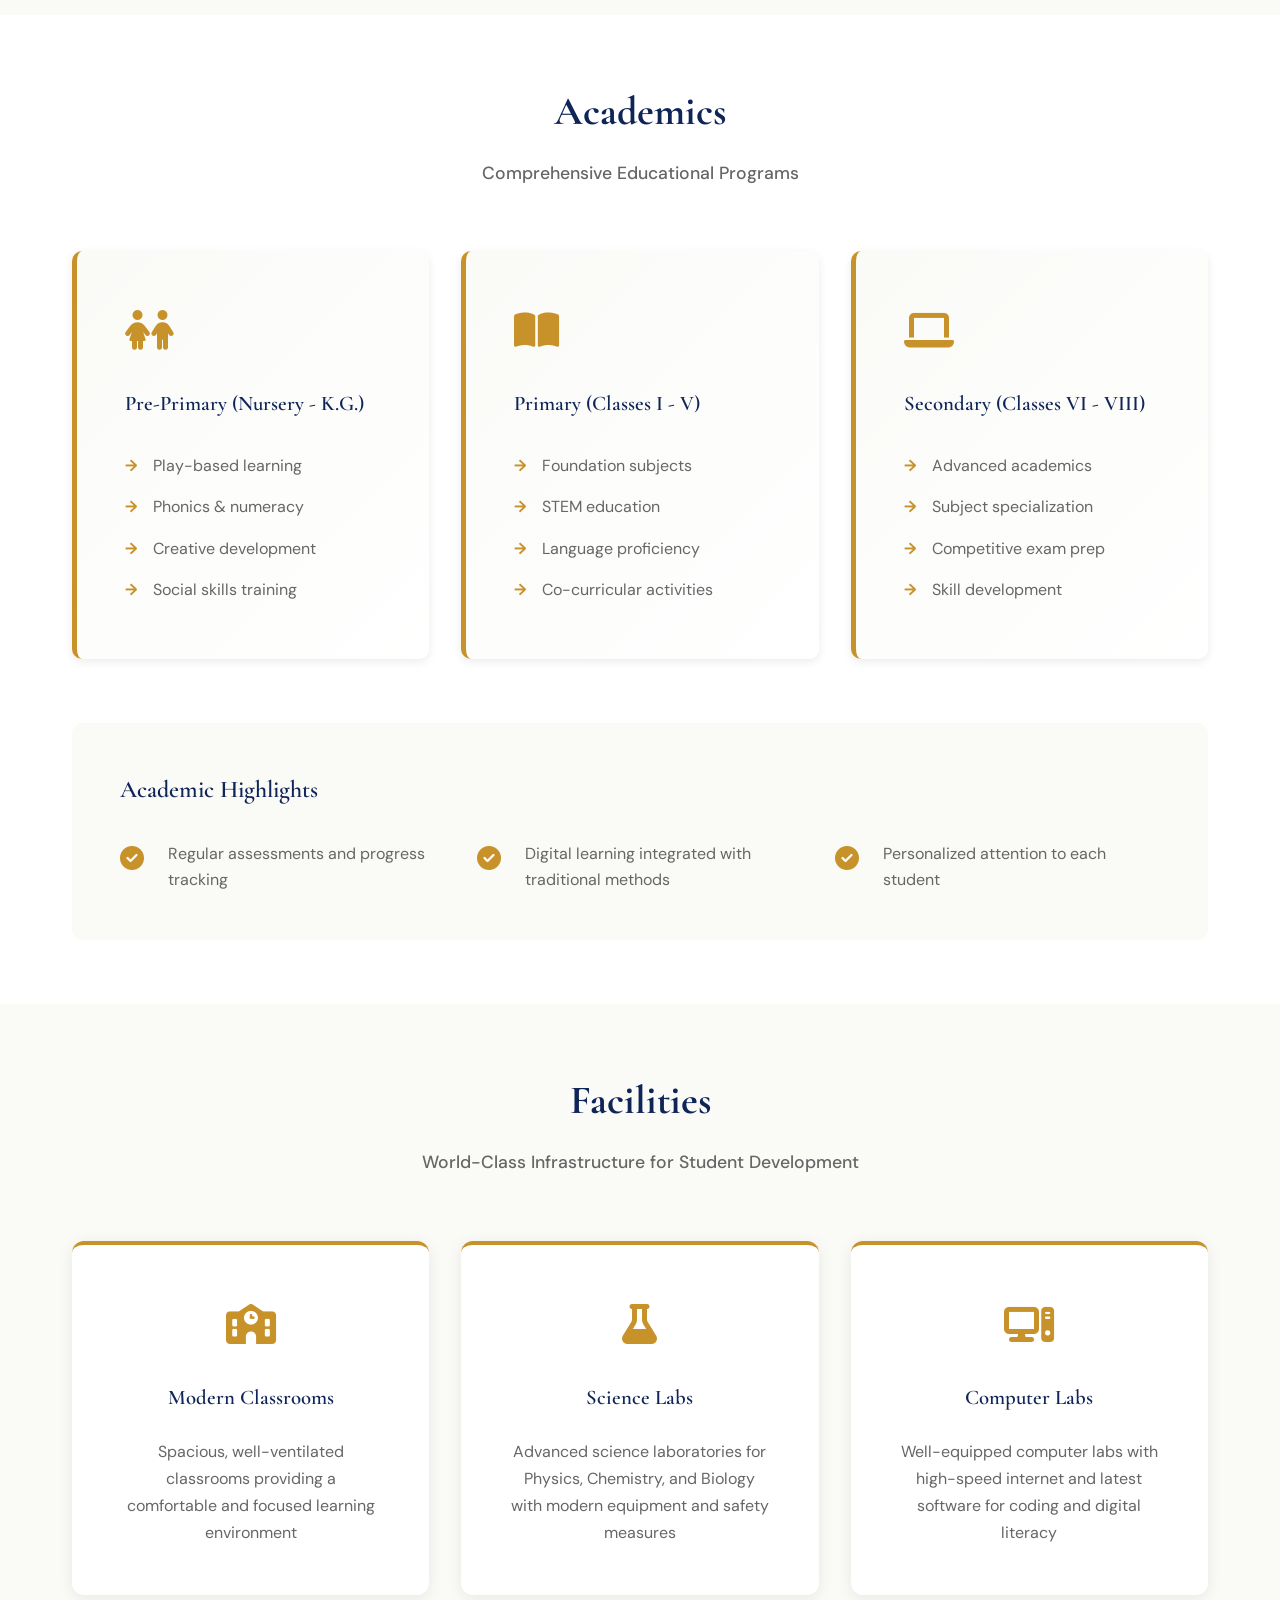
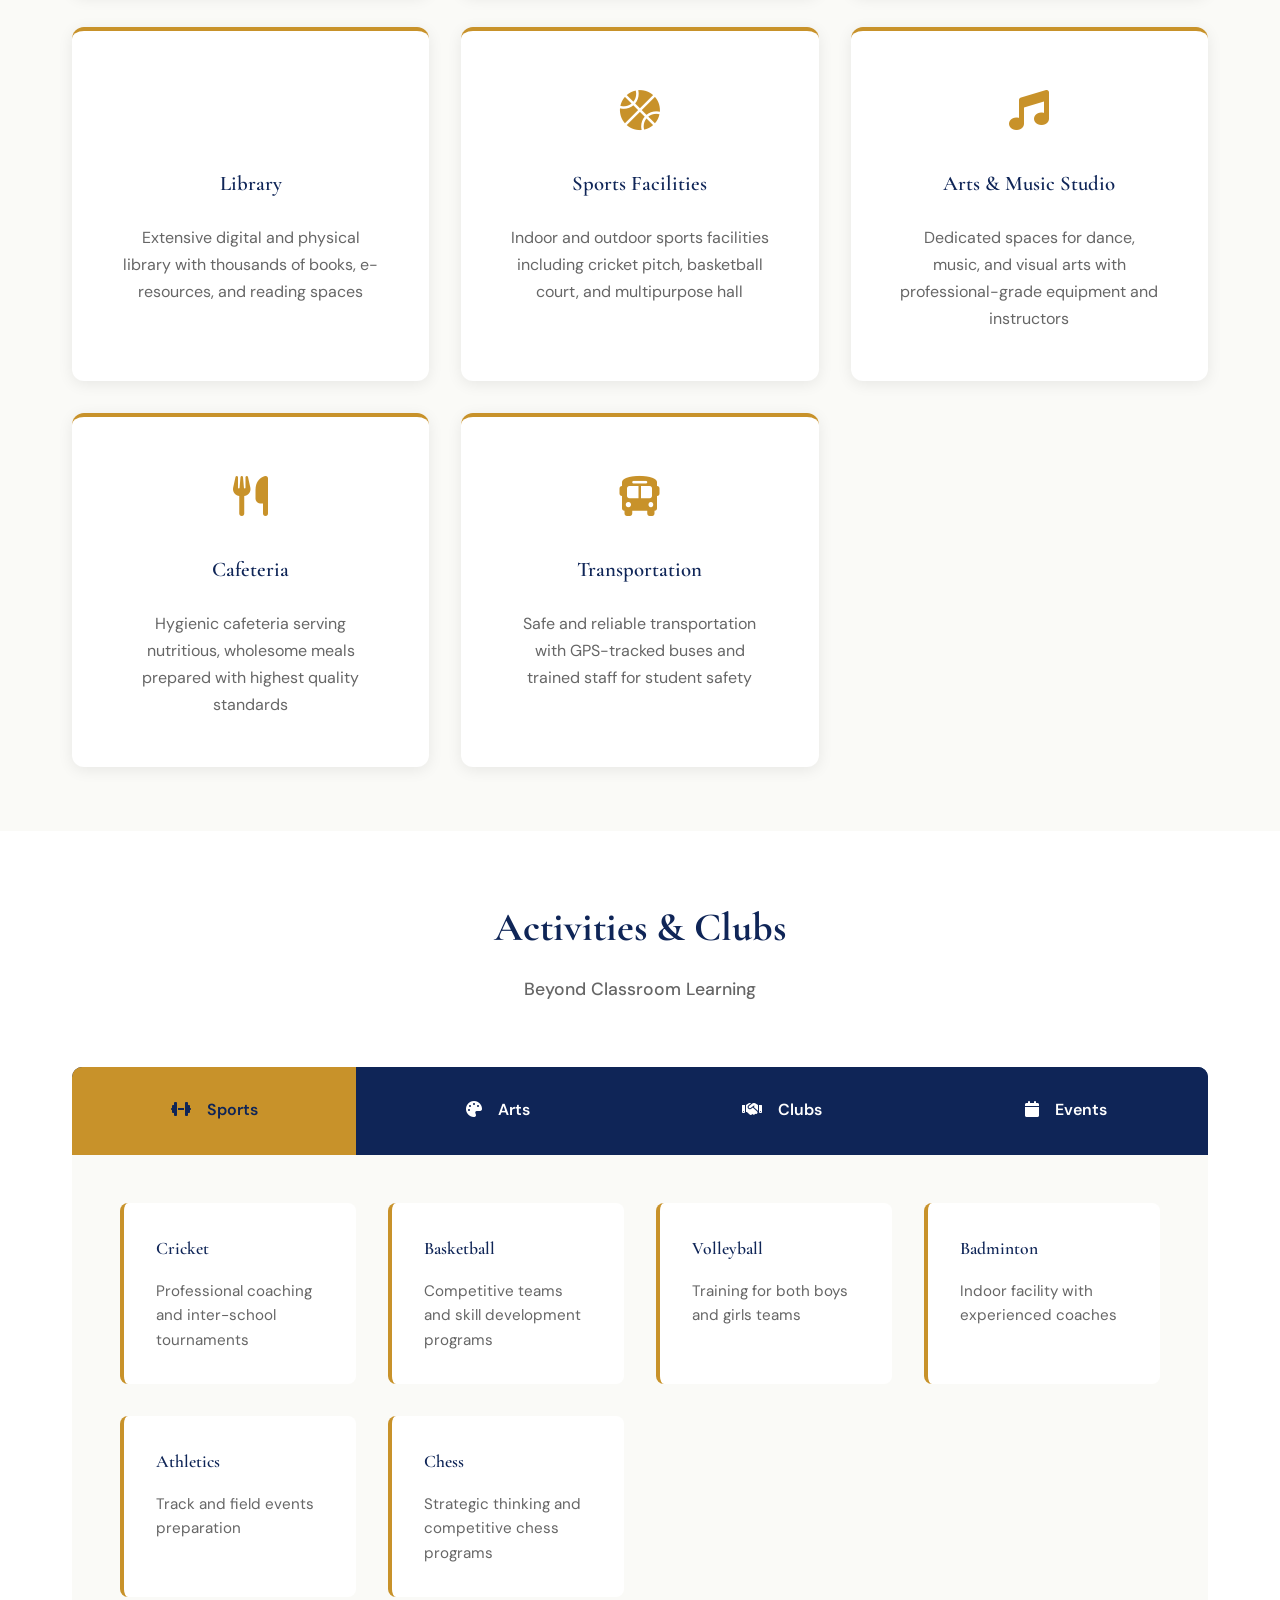
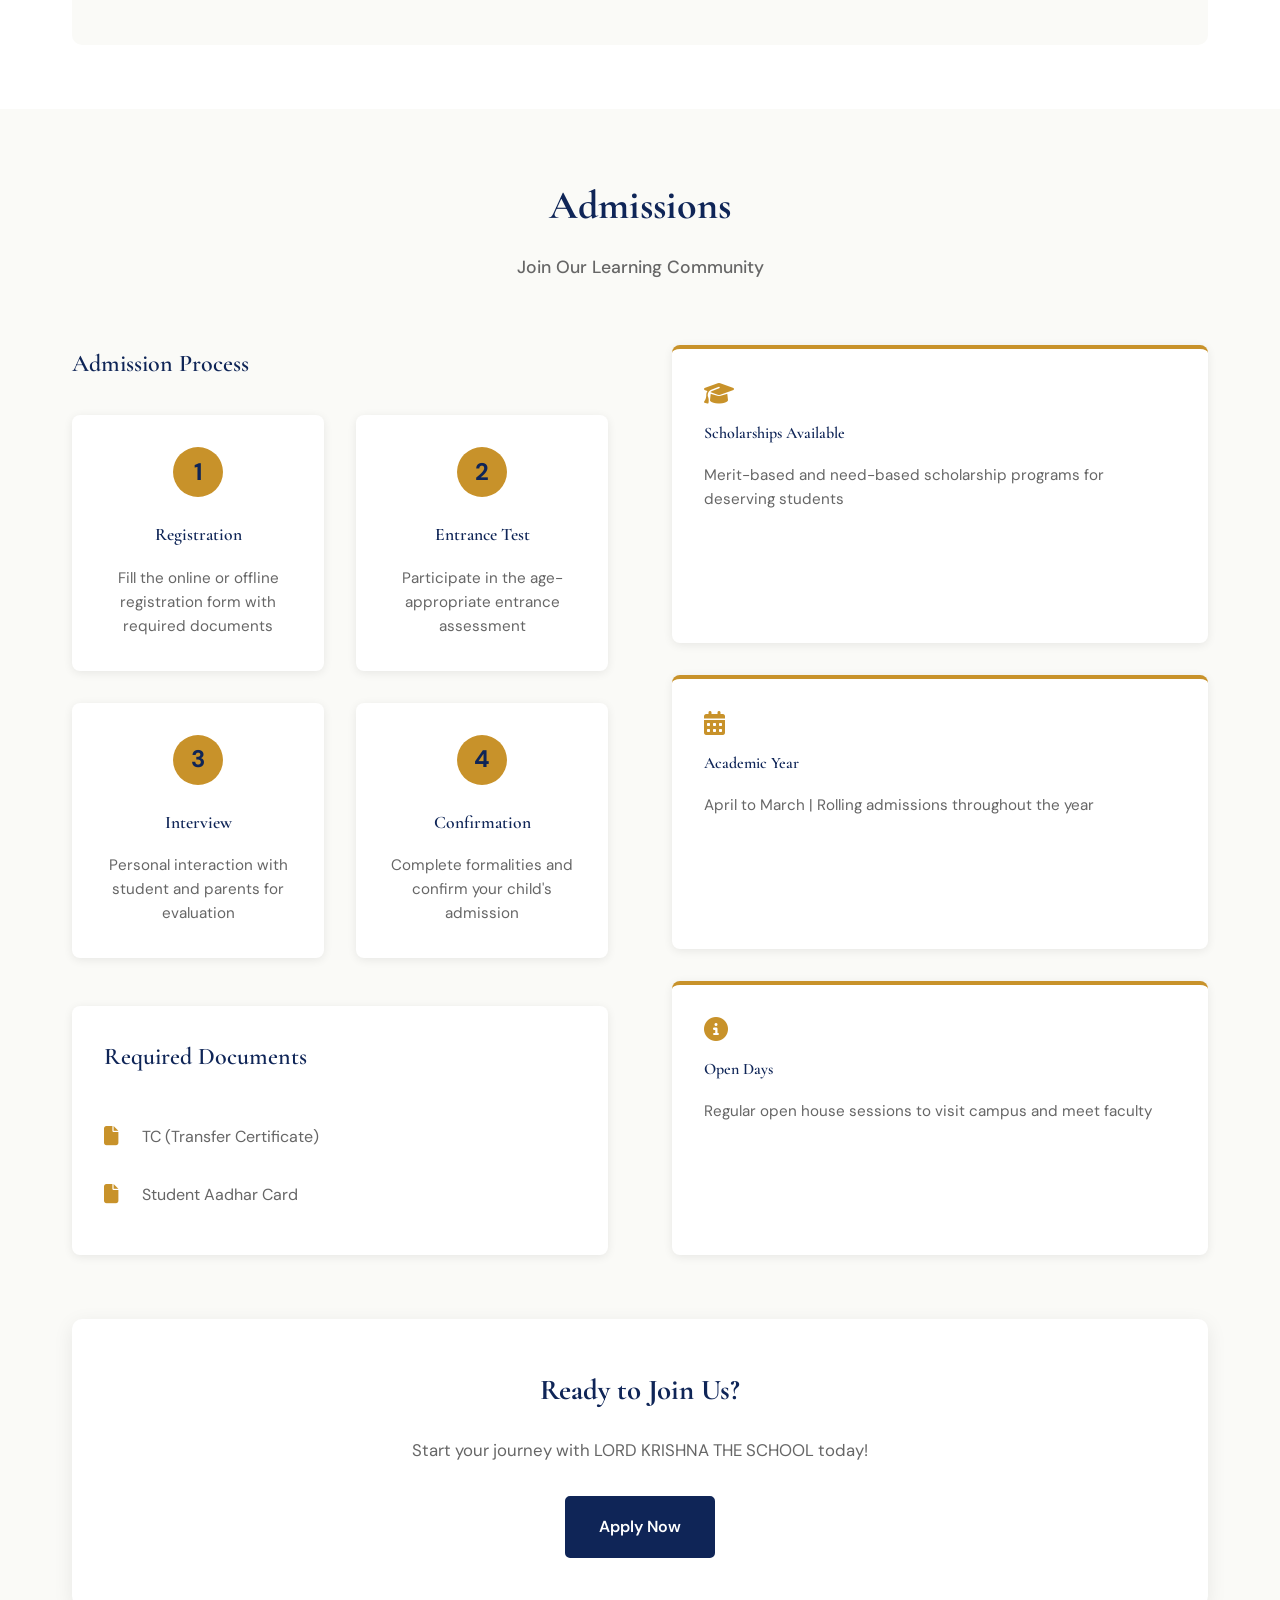
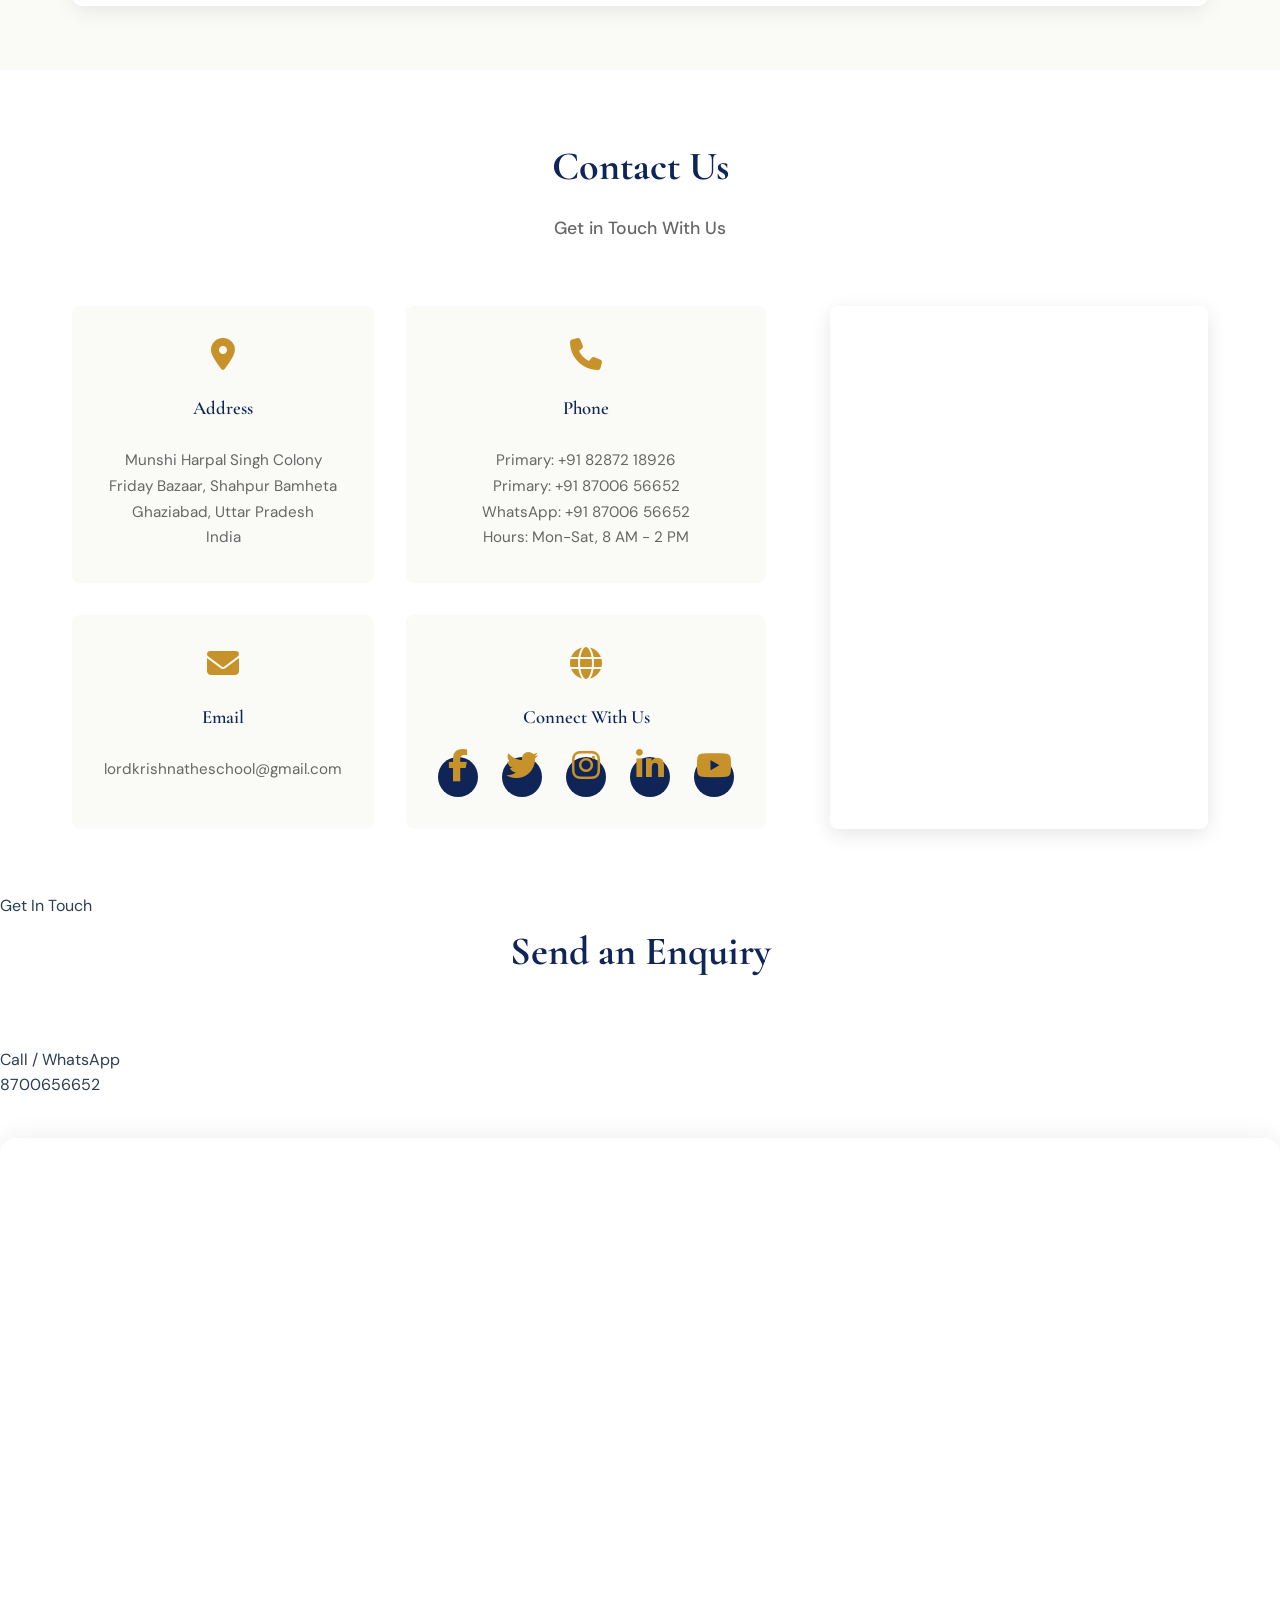
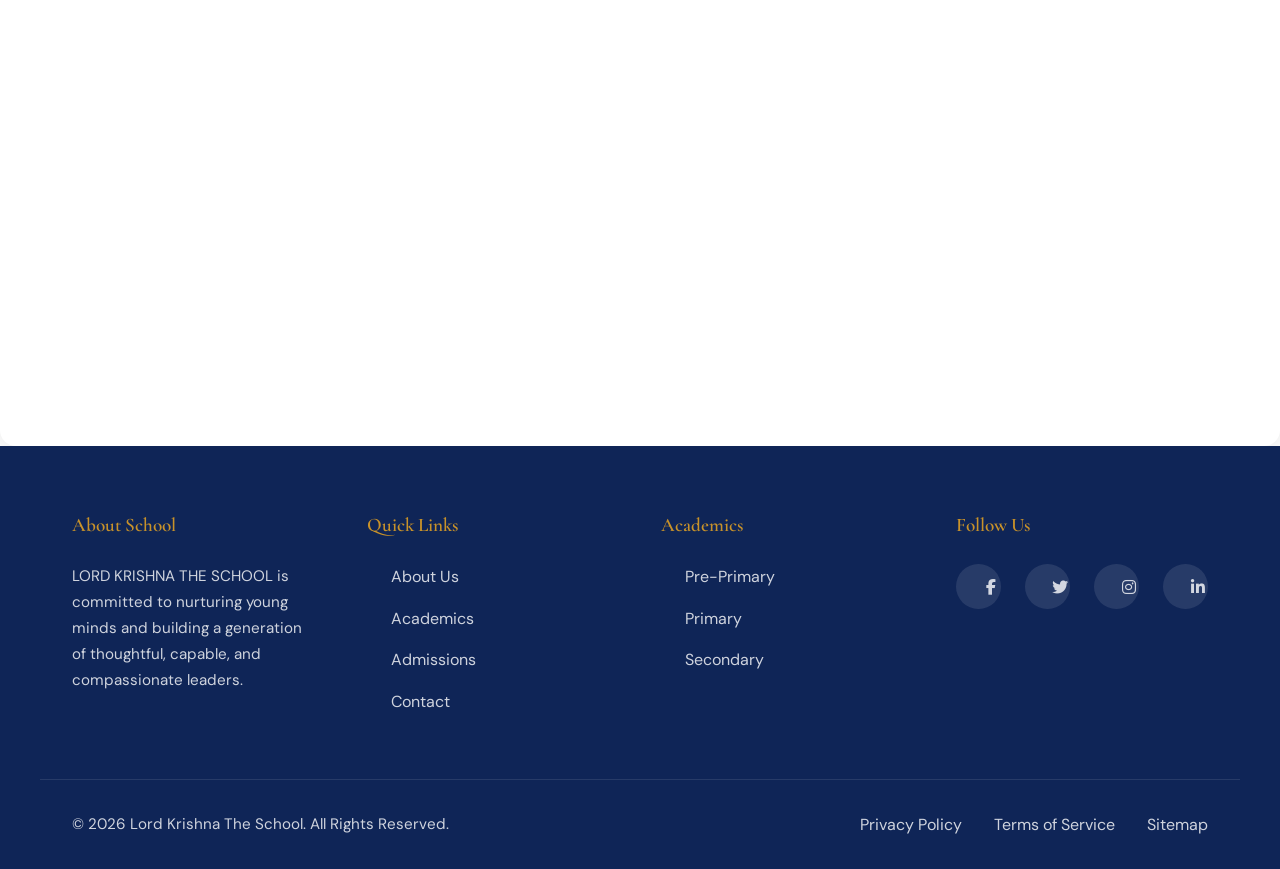
==== commit ce953417: "update email" ====
--- a/index.html
+++ b/index.html
@@ -488,7 +488,7 @@
                     <div class="info-card">
                         <i class="fas fa-envelope"></i>
                         <h3>Email</h3>
-                        <p>lordkrishnaschool@gmail.com</p>
+                        <p>lordkrishnatheschool@gmail.com</p>
                     </div>
                     <div class="info-card">
                         <i class="fas fa-globe"></i>
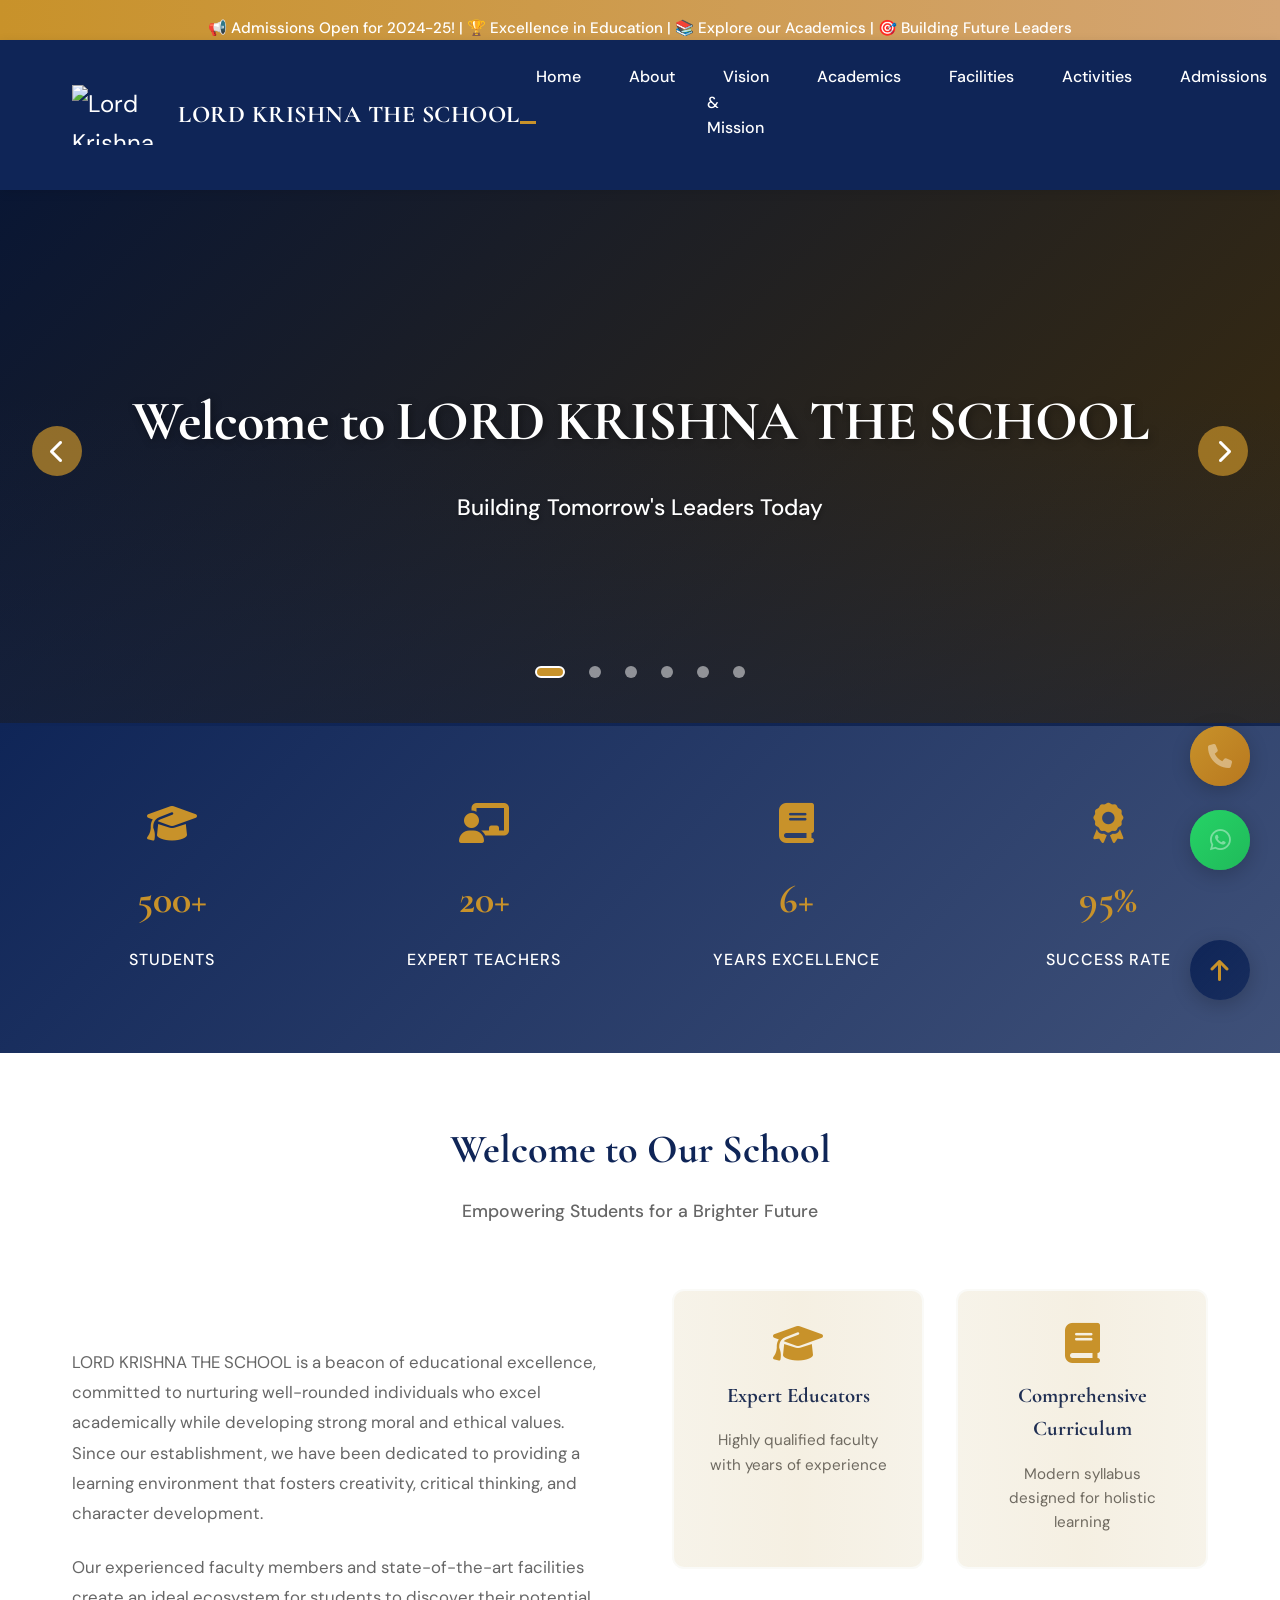
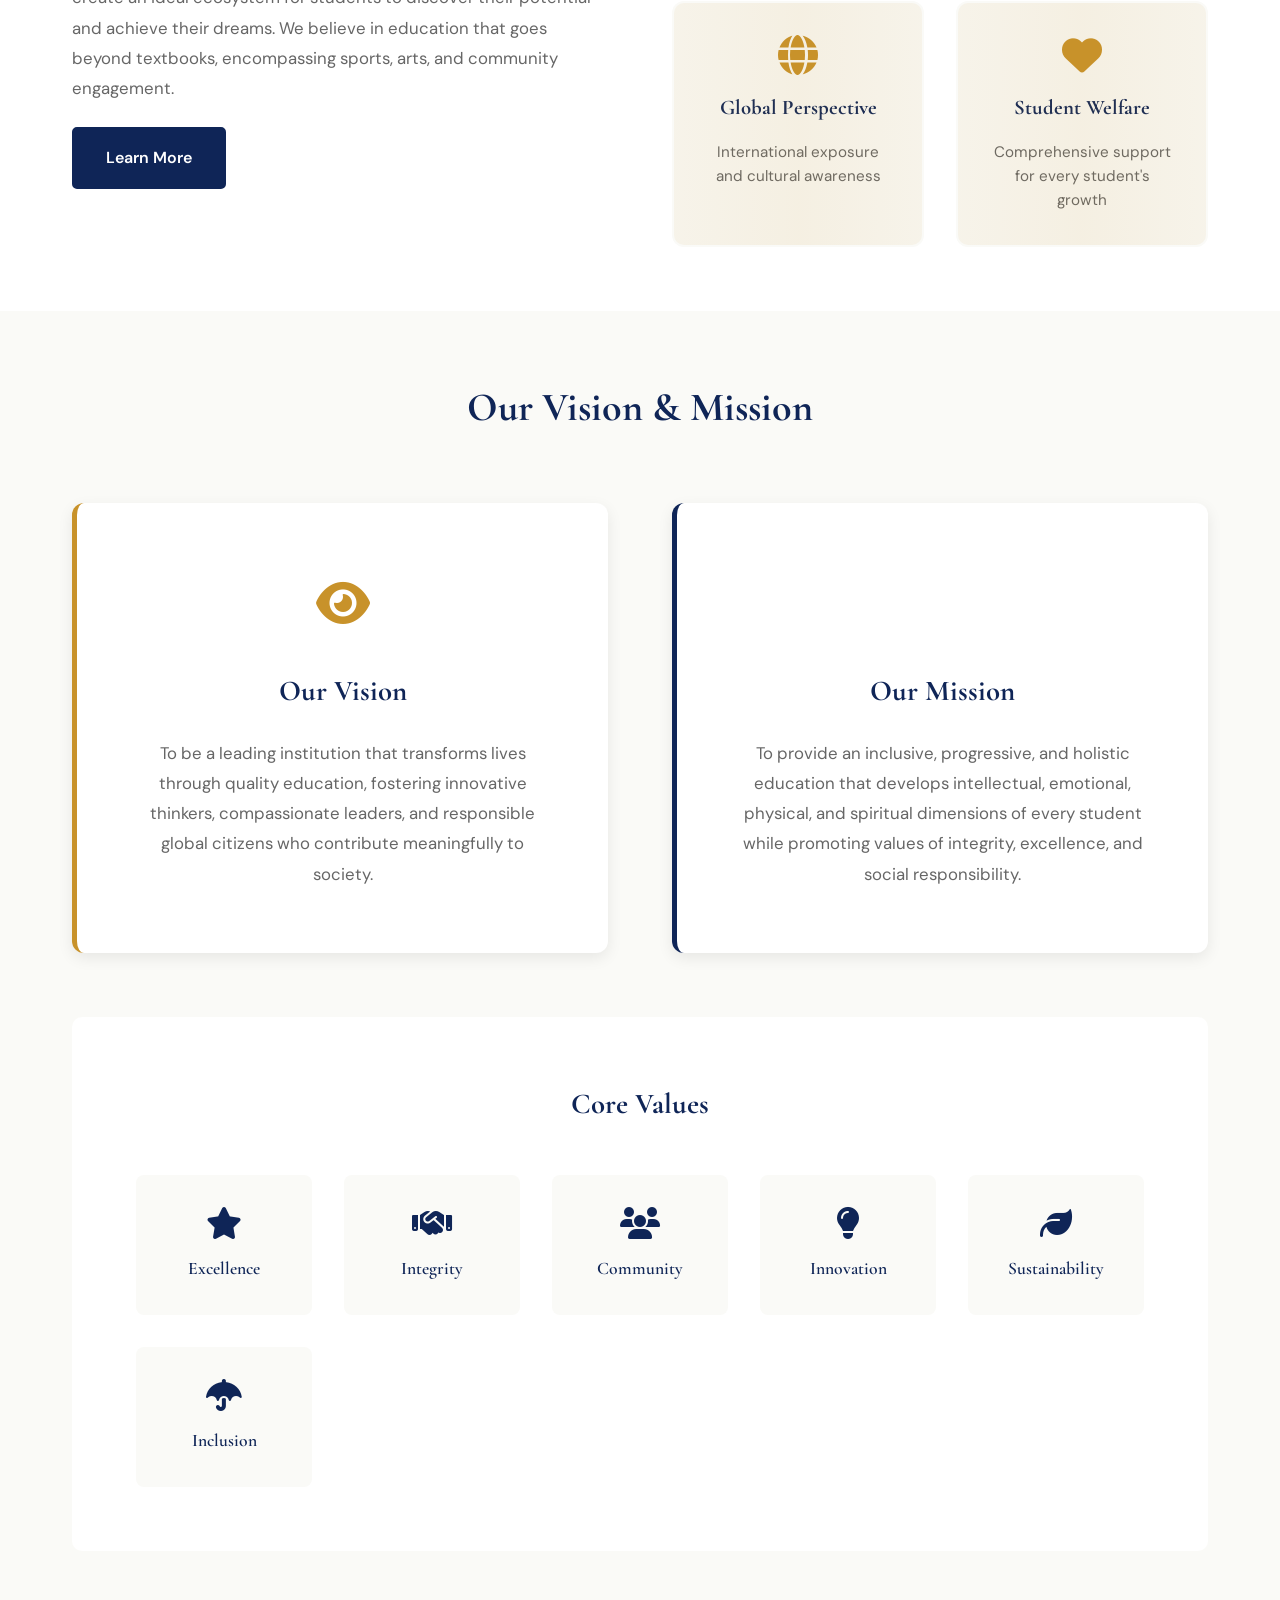
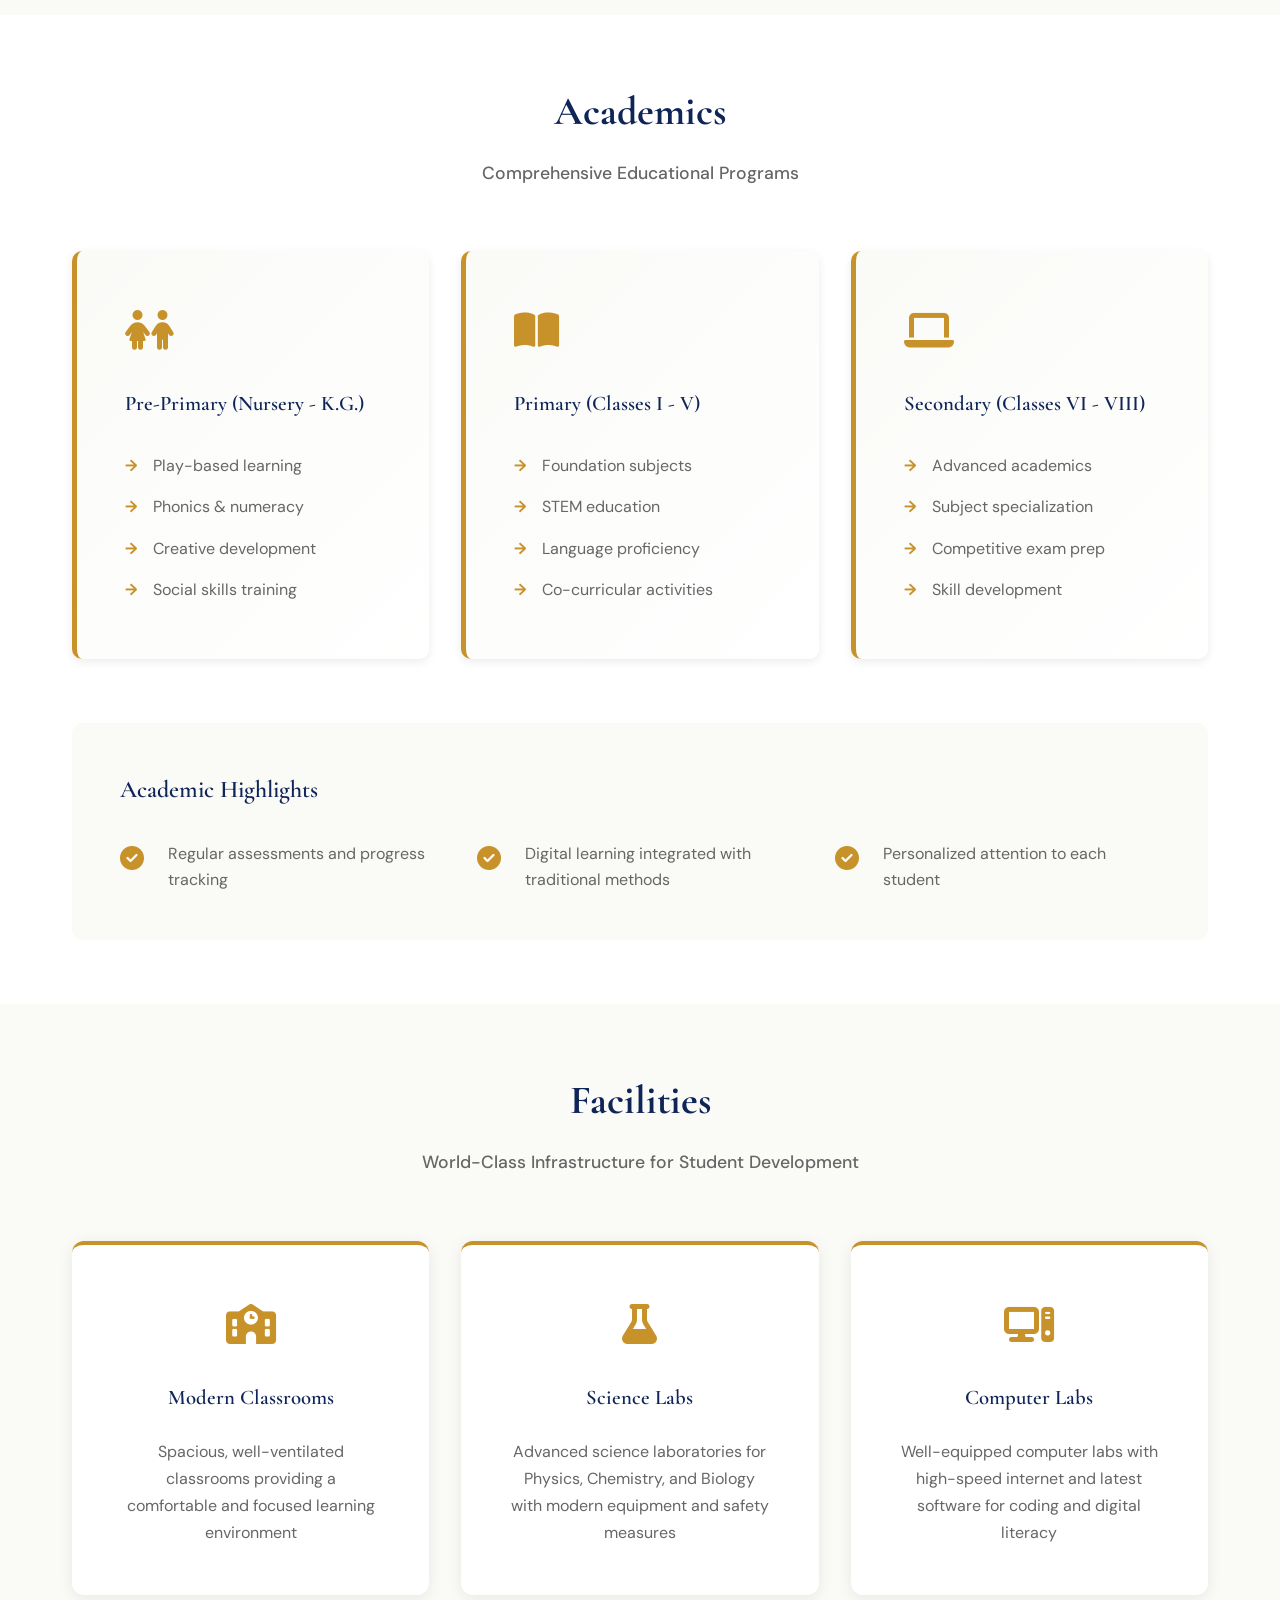
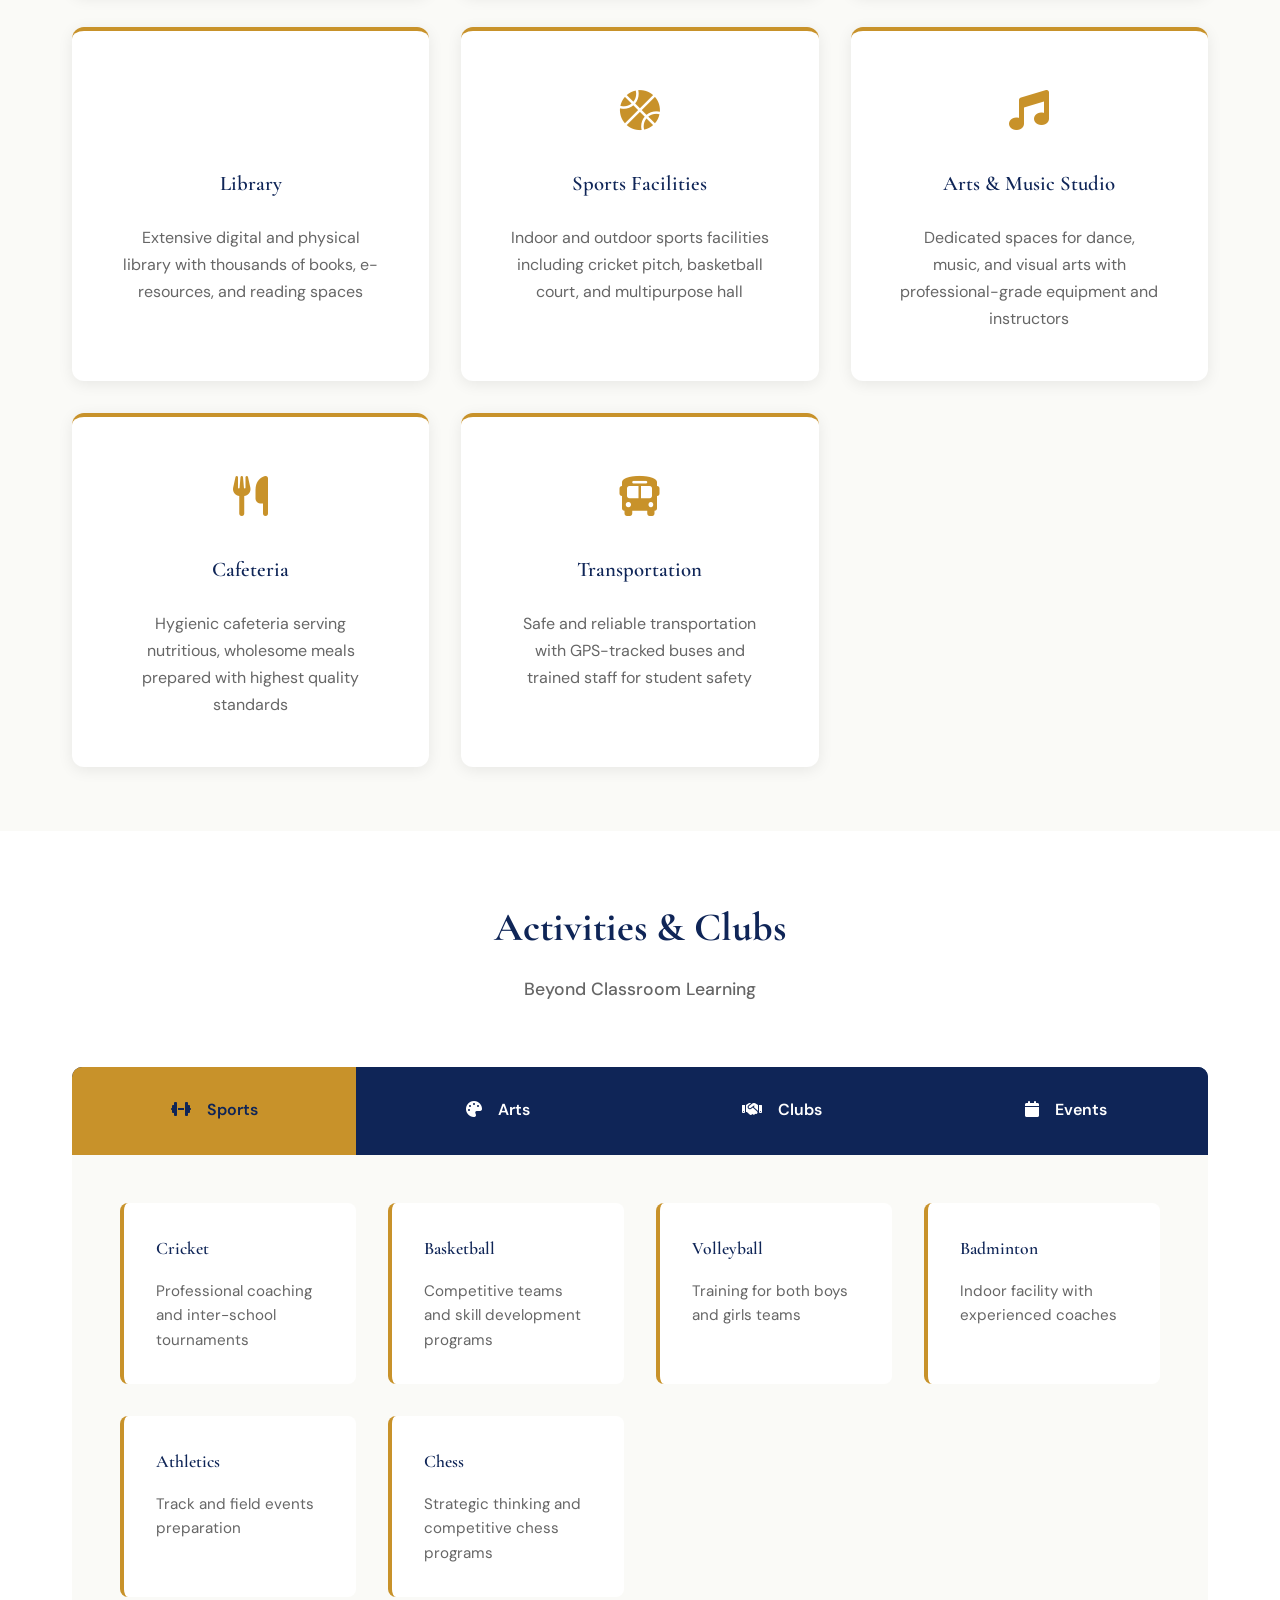
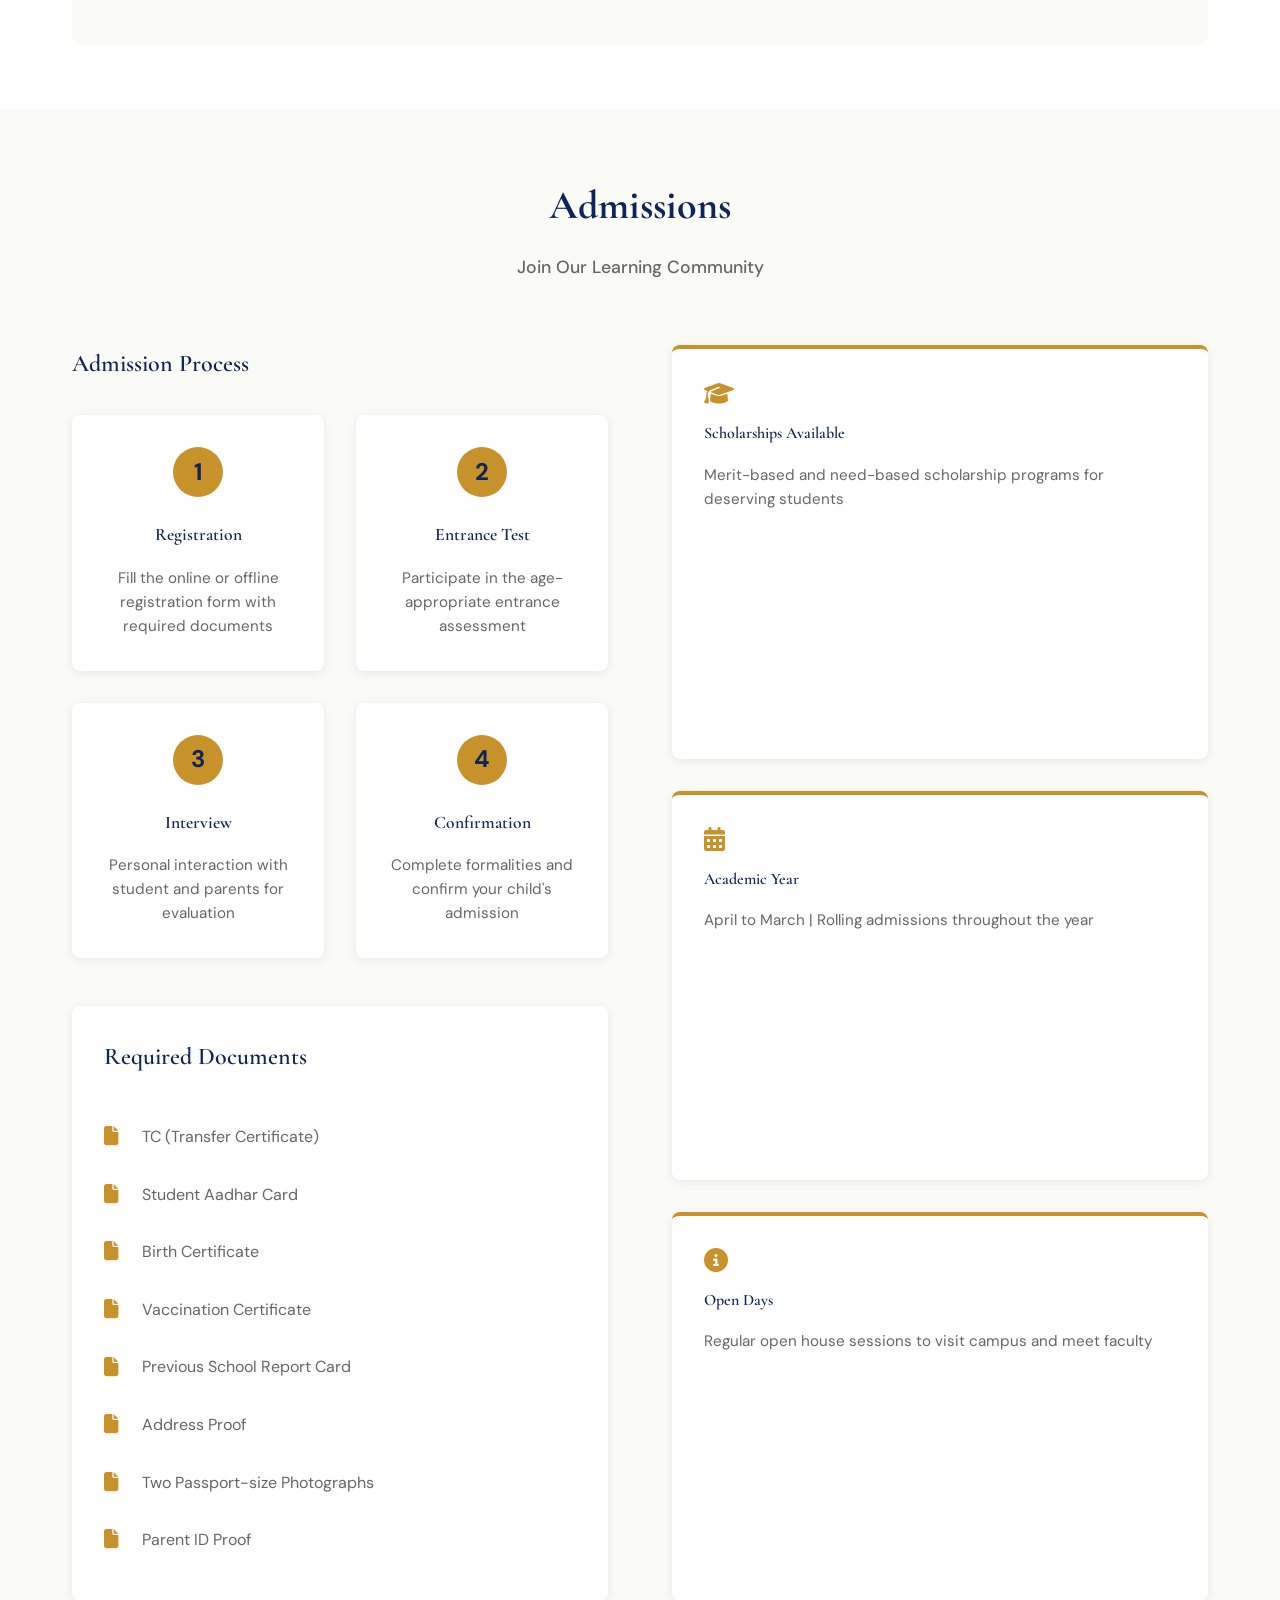
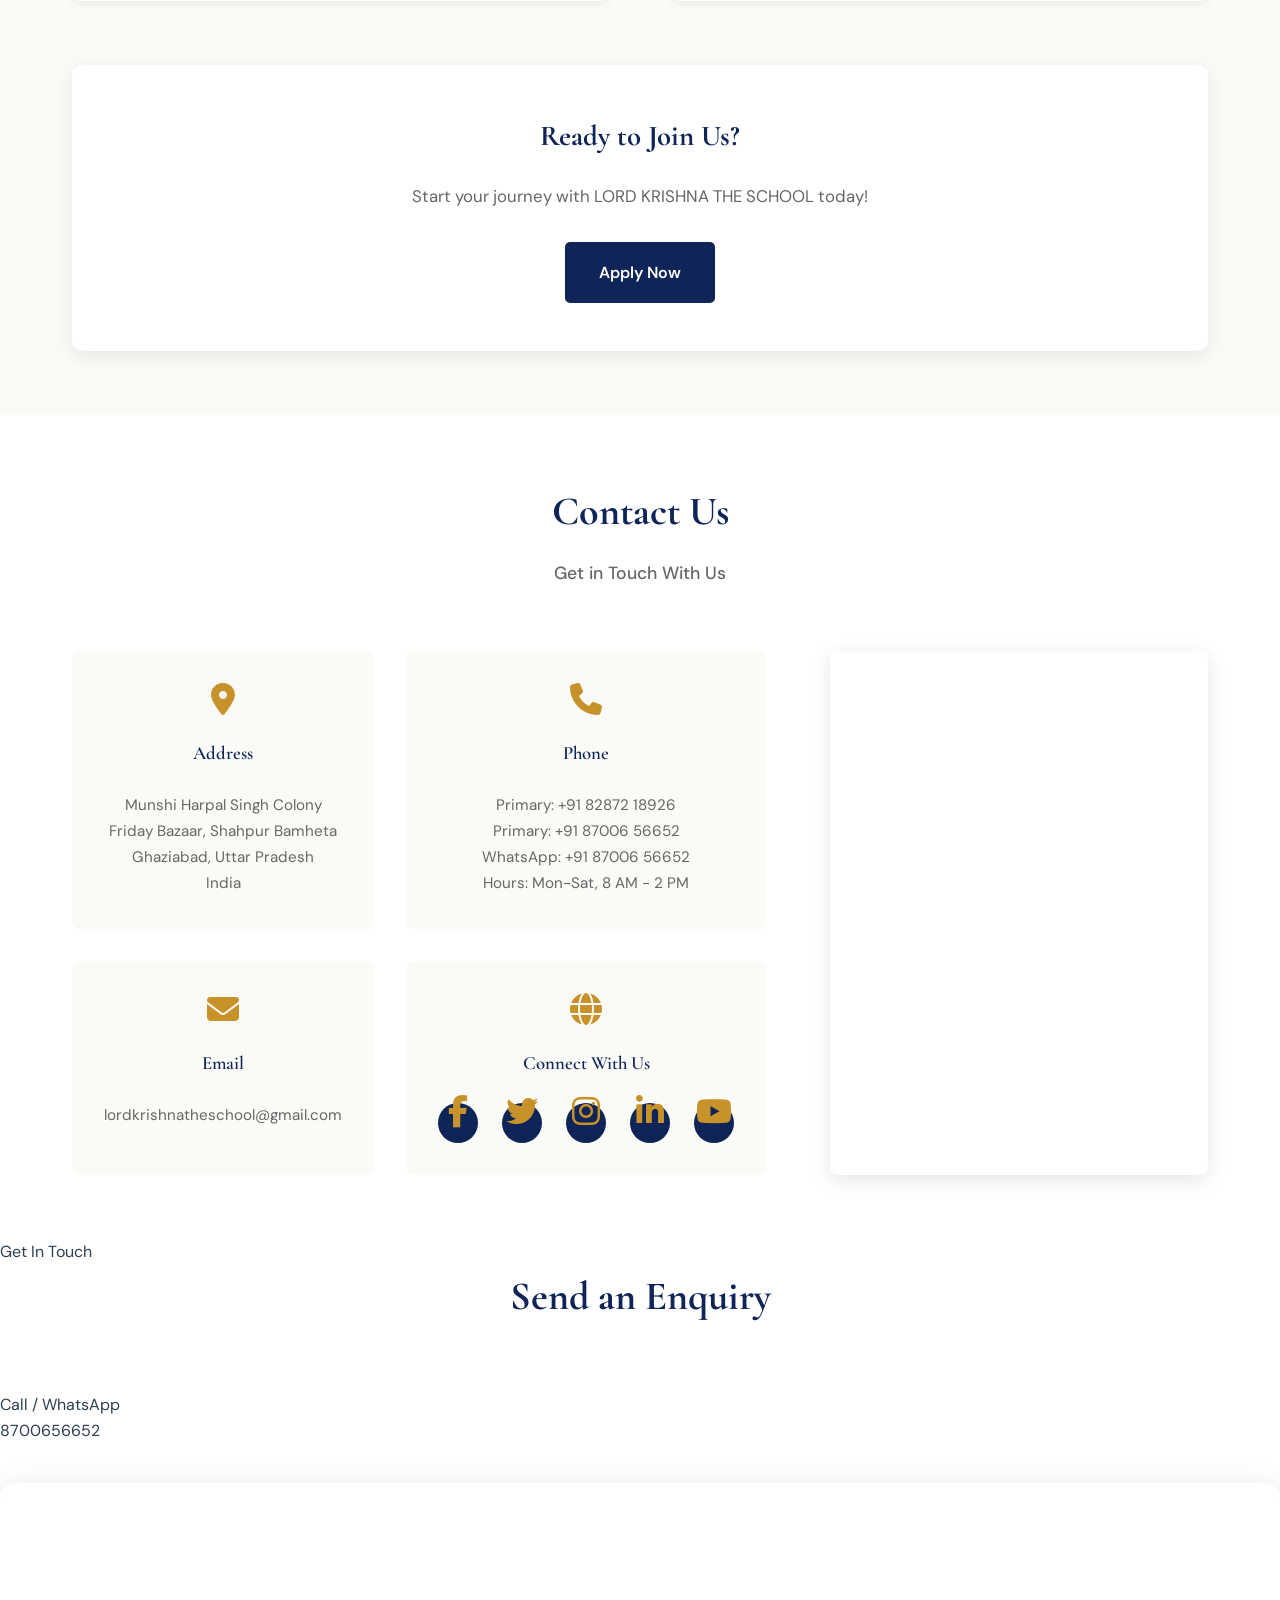
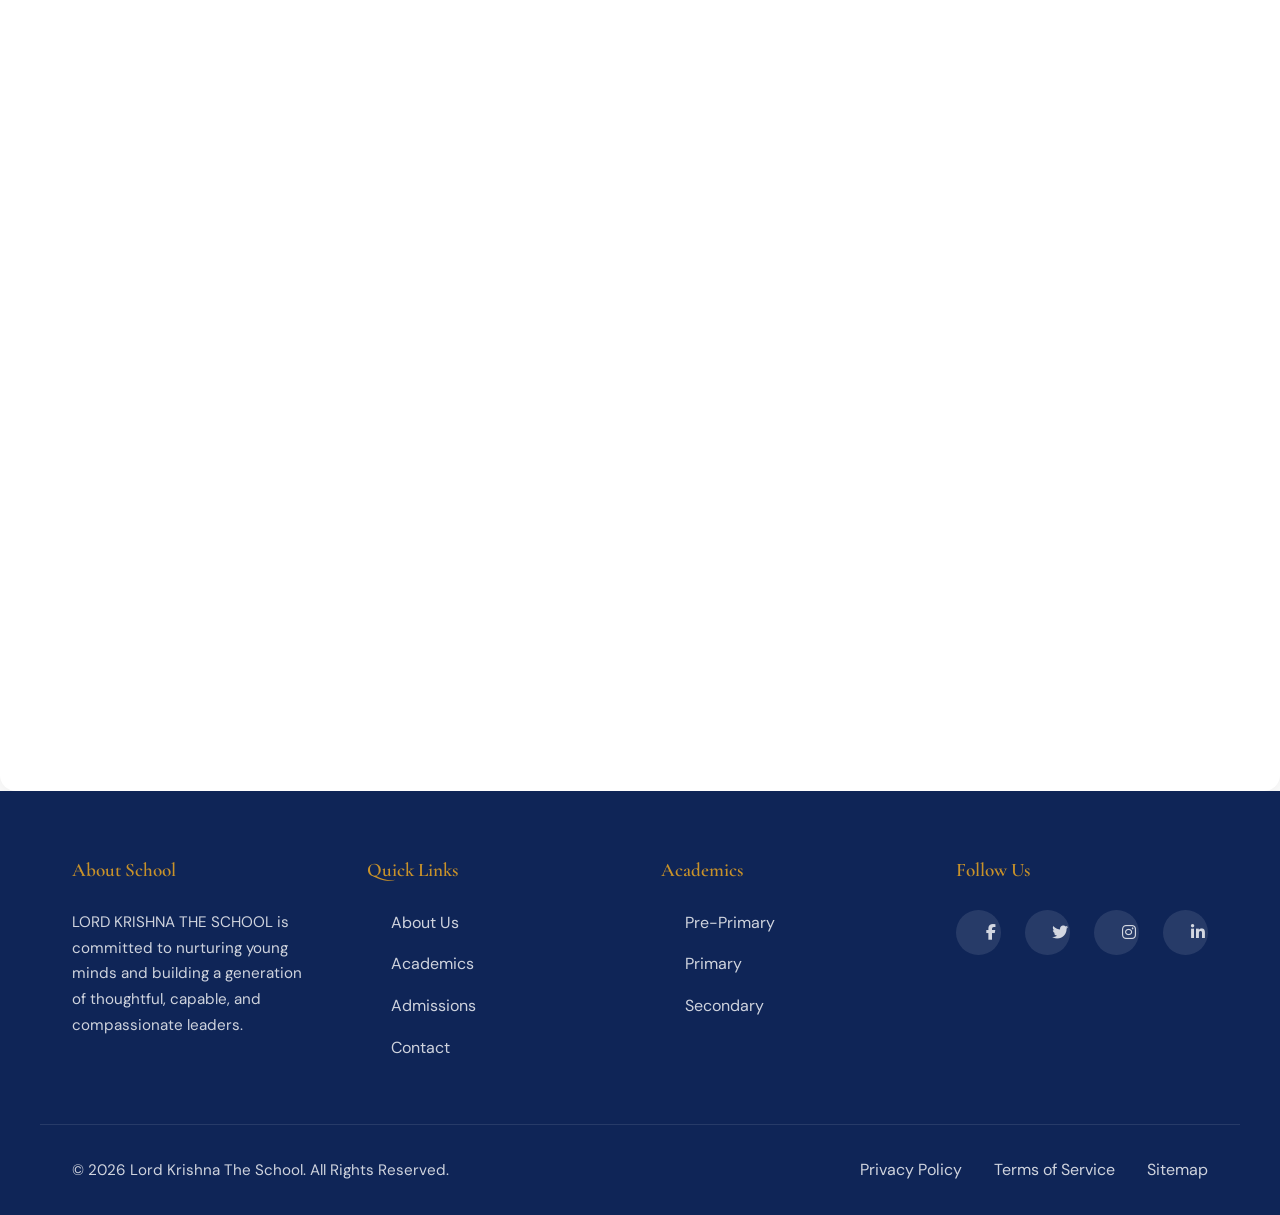
==== commit 26717c9e: "add required documents" ====
--- a/index.html
+++ b/index.html
@@ -431,13 +431,20 @@
                             <p>Complete formalities and confirm your child's admission</p>
                         </div>
                     </div>
-                    <div class="admission-requirements">
-                        <h3>Required Documents</h3>
-                        <ul>
-                            <li><i class="fas fa-file"></i> TC (Transfer Certificate)</li>
-                             <li><i class="fas fa-file"></i> Student Aadhar Card</li>
-                             </ul>
-                             </div>
+                   <div class="admission-requirements">
+                    <h3>Required Documents</h3>
+                    <ul>
+                        <li><i class="fas fa-file"></i> TC (Transfer Certificate)</li>
+                        <li><i class="fas fa-file"></i> Student Aadhar Card</li>
+                        <li><i class="fas fa-file"></i> Birth Certificate</li>
+                        <li><i class="fas fa-file"></i> Vaccination Certificate</li>
+                        <li><i class="fas fa-file"></i> Previous School Report Card</li>
+                        <li><i class="fas fa-file"></i> Address Proof</li>
+                        <li><i class="fas fa-file"></i> Two Passport-size Photographs</li>
+                        <li><i class="fas fa-file"></i> Parent ID Proof</li>
+                        </ul>
+                        </div>
+                        
 
                 </div>
                 <div class="admission-highlights">
